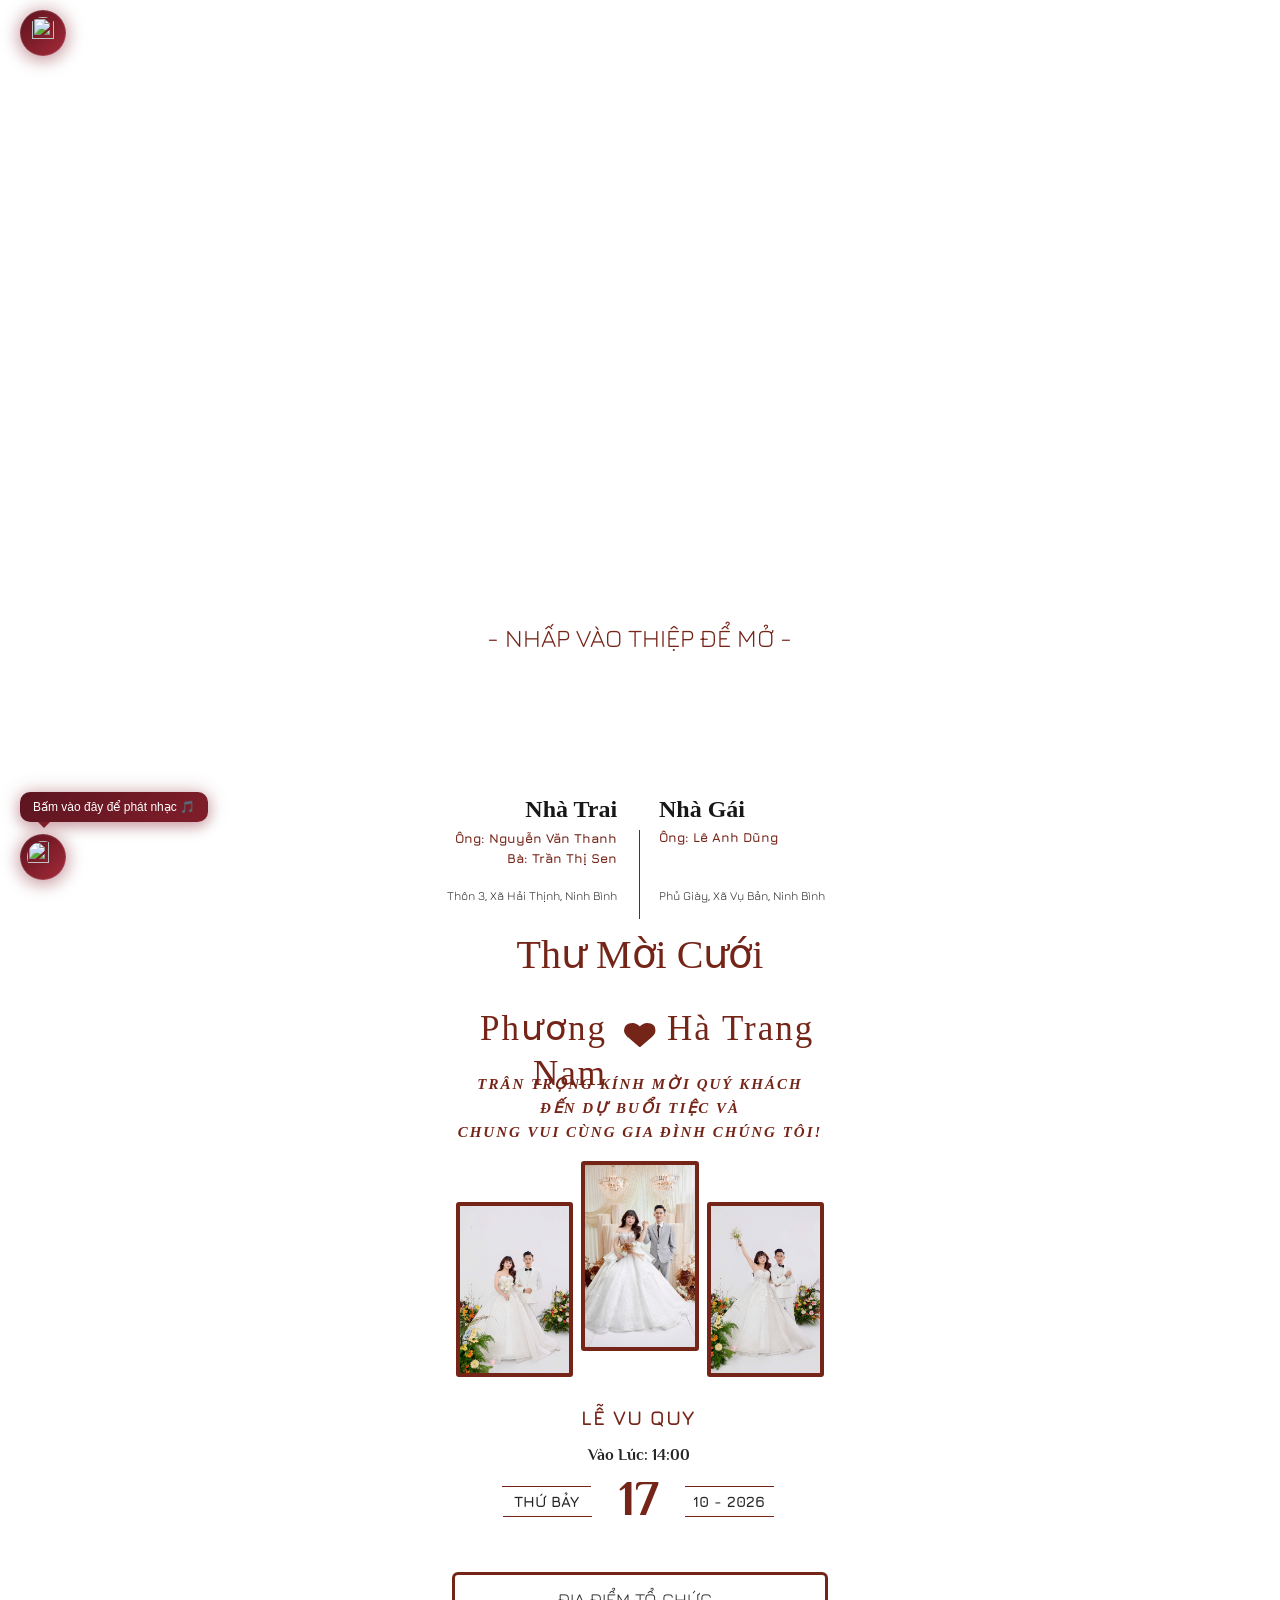
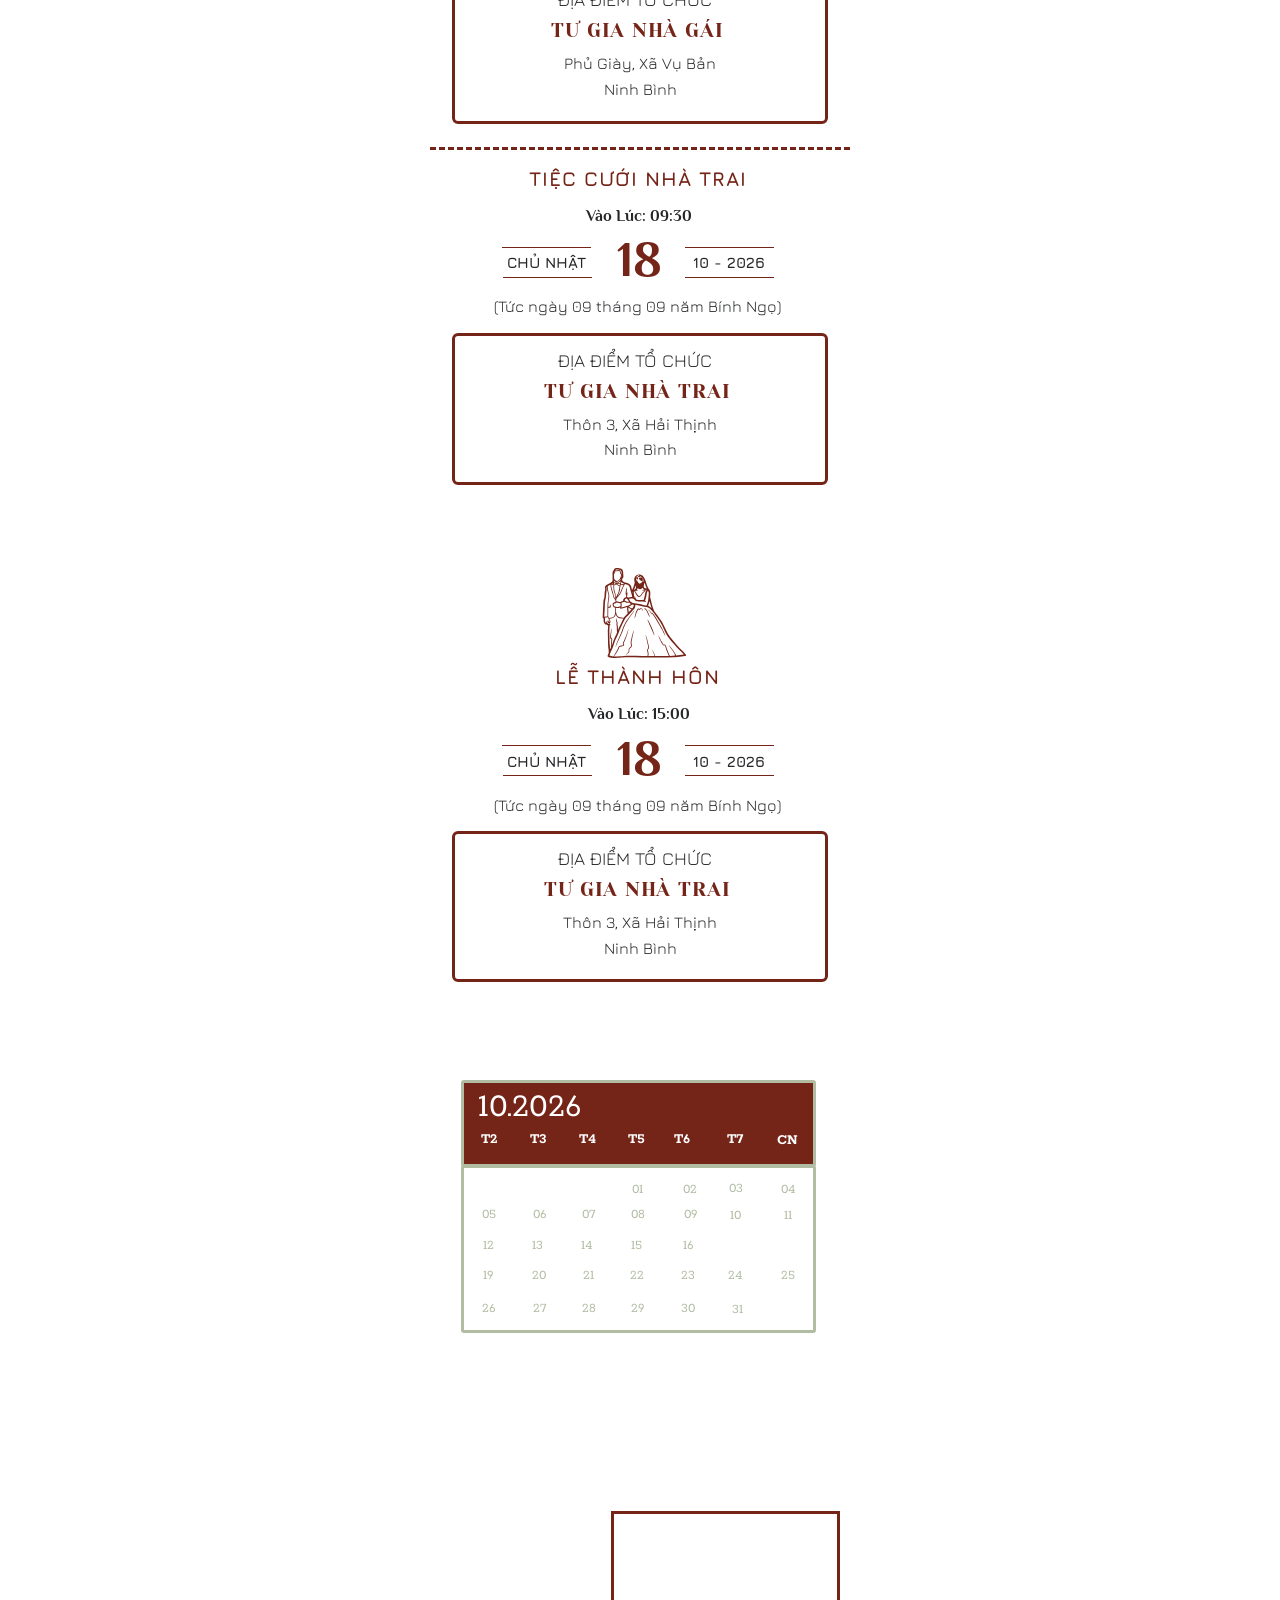
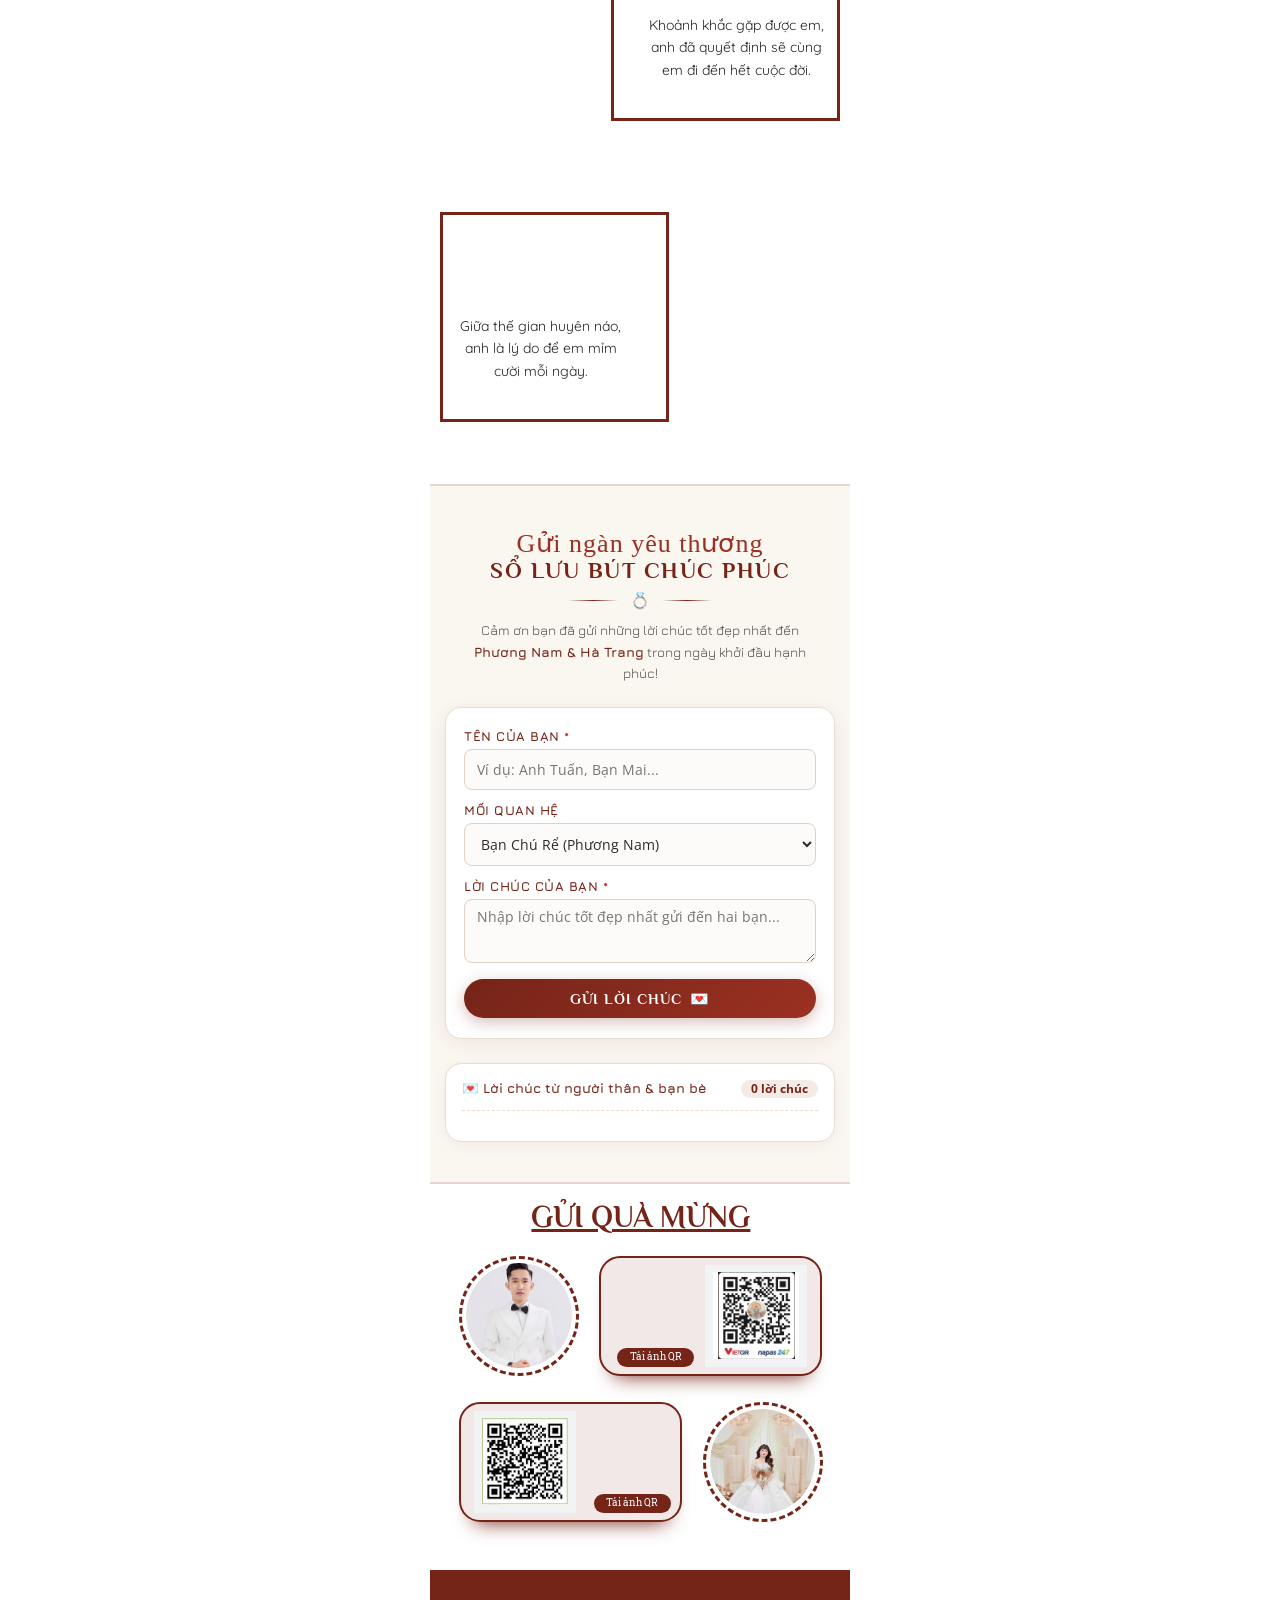
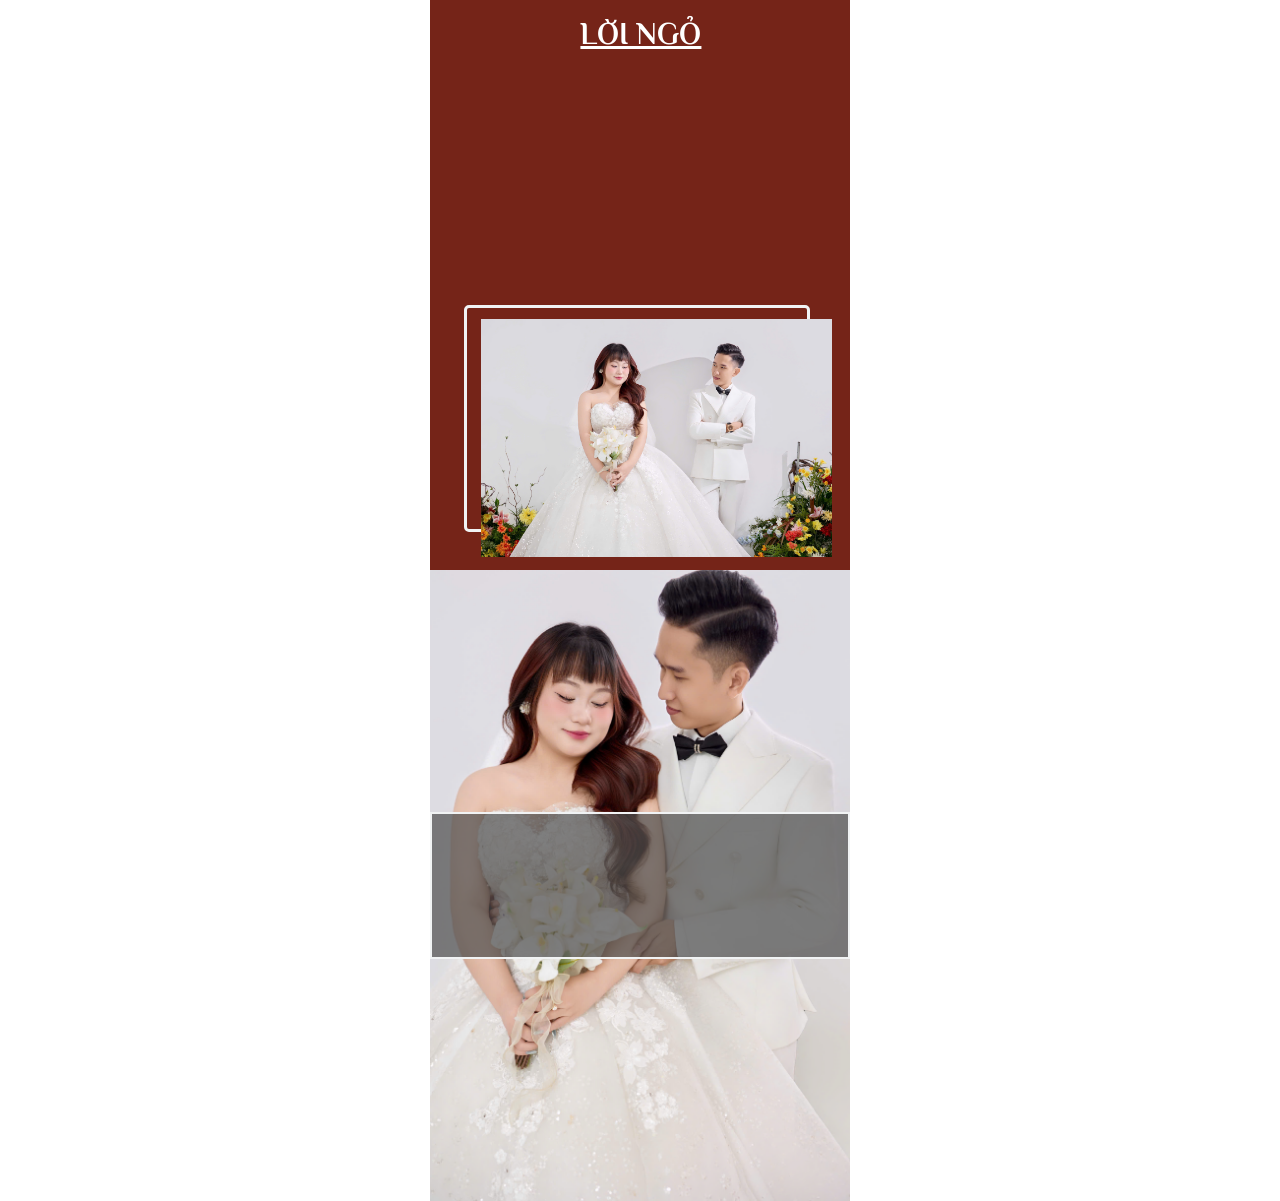
==== index.html @ 099dc81e "Cập nhật hoàn thiện thiệp cưới: Nguyễn Phương Nam & Lê Hà Trang" ====
<!DOCTYPE html><html lang="vi"><head><meta charset="UTF-8"><title>Thiệp Mời Cưới - Nguyễn Phương Nam & Lê Hà Trang | 18.10.2026</title><meta http-equiv="Cache-Control" content="no-cache"><meta http-equiv="X-UA-Compatible" content="IE=edge"><meta http-equiv="Expires" content="-1"><meta name="keywords" content="Thiệp cưới online, website đám cưới, thiệp cưới điện tử, thiệp cưới, đám cưới, happweddingday"><meta name="description" content="TRÂN TRỌNG KÍNH MỜI❤️"><meta name='viewport' content='width=device-width, initial-scale=1' /><script type='text/javascript'>window.ladi_viewport=function(b){var a=document;b=b?b:'innerWidth';var c=window[b];var d=true;if(typeof window.ladi_is_desktop=="undefined"||window.ladi_is_desktop==undefined){window.ladi_is_desktop=!d;}var e=960;var f=420;var g='';if(!d){g="width="+e+",user-scalable=no,initial-scale=1.0";}else{var h=1;var i=f;if(i!=c){h=c / i;}g="width="+i+",user-scalable=no,initial-scale="+h+",minimum-scale="+h+",maximum-scale="+h;}var j=a.getElementById("viewport");if(!j){j=a.createElement("meta");j.id="viewport";j.name="viewport";a.head.appendChild(j);}j.setAttribute("content",g);};window.ladi_viewport();window.ladi_fbq_data = [];window.ladi_fbq = function () {window.ladi_fbq_data.push(arguments);};window.ladi_ttq_data = [];window.ladi_ttq = function () {window.ladi_ttq_data.push(arguments);};</script><link rel="canonical" href="https://hwd.happyweddingday.vn/redlove-basic" /><meta property="og:url" content="https://hwd.happyweddingday.vn/redlove-basic" /><meta property="og:title" content="Thiệp Mời Cưới - Nguyễn Phương Nam & Lê Hà Trang" /><meta property="og:type" content="website" /><meta property="og:image" content="https://static.ladipage.net/6833feb01c8070001239a3de/org-website-mau-20260111170705-frn9y.png"><meta property="og:description" content="TRÂN TRỌNG KÍNH MỜI❤️" /><meta name="format-detection" content="telephone=no" /><link rel="icon" type="image/x-icon" href="https://static.ladipage.net/6833feb01c8070001239a3de/finalogo-20241104054341-wpwqp-removebg-preview-20241116060353-xv1qa-20250616131140-6t3fy.png"/><link rel="shortcut icon" href="https://static.ladipage.net/6833feb01c8070001239a3de/finalogo-20241104054341-wpwqp-removebg-preview-20241116060353-xv1qa-20250616131140-6t3fy.png"/><link rel="apple-touch-icon" href="https://static.ladipage.net/6833feb01c8070001239a3de/finalogo-20241104054341-wpwqp-removebg-preview-20241116060353-xv1qa-20250616131140-6t3fy.png"/><link rel="apple-touch-icon-precomposed" href="https://static.ladipage.net/6833feb01c8070001239a3de/finalogo-20241104054341-wpwqp-removebg-preview-20241116060353-xv1qa-20250616131140-6t3fy.png"/><meta name="msapplication-TileImage" content="https://static.ladipage.net/6833feb01c8070001239a3de/finalogo-20241104054341-wpwqp-removebg-preview-20241116060353-xv1qa-20250616131140-6t3fy.png"/><meta name="revisit-after" content="days"/><link rel="dns-prefetch"><link rel="preconnect" href="https://fonts.googleapis.com/" crossorigin><link rel="preconnect" href="https://fonts.gstatic.com/" crossorigin><link rel="preconnect" href="https://w.ladicdn.com/" crossorigin><link rel="preconnect" href="https://s.ladicdn.com/" crossorigin><link rel="preconnect" href="https://api1.ldpform.com/" crossorigin><link rel="preconnect" href="https://a.ladipage.com/" crossorigin><link rel="preconnect" href="https://api.sales.ldpform.net/" crossorigin><link rel="preload" href="https://fonts.googleapis.com/css2?family=Open+Sans:wght@400;700&family=Hepta+Slab:wght@400;700&family=Jura:wght@400;700&family=Oswald:wght@400;700&family=Quicksand:wght@400;700&family=Philosopher:wght@400;700&family=Yeseva+One&family=Taviraj:wght@400;700&family=Roboto+Slab:wght@400;700&family=Rokkitt:wght@400;700&display=swap" as="style" onload="this.onload = null; this.rel = 'stylesheet';"><link rel="preload" href="https://w.ladicdn.com/v5/source/ladipagev3.min.js?v=1790843380024" as="script"><style id="style_ladi" type="text/css">a,abbr,acronym,address,applet,article,aside,audio,b,big,blockquote,body,button,canvas,caption,center,cite,code,dd,del,details,dfn,div,dl,dt,em,embed,fieldset,figcaption,figure,footer,form,h1,h2,h3,h4,h5,h6,header,hgroup,html,i,iframe,img,input,ins,kbd,label,legend,li,mark,menu,nav,object,ol,output,p,pre,q,ruby,s,samp,section,select,small,span,strike,strong,sub,summary,sup,table,tbody,td,textarea,tfoot,th,thead,time,tr,tt,u,ul,var,video{margin:0;padding:0;border:0;outline:0;font-size:100%;font:inherit;vertical-align:baseline;box-sizing:border-box;-webkit-font-smoothing:antialiased;-moz-osx-font-smoothing:grayscale}article,aside,details,figcaption,figure,footer,header,hgroup,menu,nav,section{display:block}body{line-height:1}a{text-decoration:none}ol,ul{list-style:none}blockquote,q{quotes:none}blockquote:after,blockquote:before,q:after,q:before{content:'';content:none}table{border-collapse:collapse;border-spacing:0}.ladi-loading{z-index:900000000000;position:fixed;width:100%;height:100%;top:0;left:0;background-color:rgba(0,0,0,.1)}.ladi-loading .loading{width:80px;height:80px;top:0;left:0;bottom:0;right:0;margin:auto;overflow:hidden;position:absolute}.ladi-loading .loading div{position:absolute;width:6px;height:6px;background:#fff;border-radius:50%;animation:ladi-loading 1.2s linear infinite}.ladi-loading .loading div:nth-child(1){animation-delay:0s;top:37px;left:66px}.ladi-loading .loading div:nth-child(2){animation-delay:-.1s;top:22px;left:62px}.ladi-loading .loading div:nth-child(3){animation-delay:-.2s;top:11px;left:52px}.ladi-loading .loading div:nth-child(4){animation-delay:-.3s;top:7px;left:37px}.ladi-loading .loading div:nth-child(5){animation-delay:-.4s;top:11px;left:22px}.ladi-loading .loading div:nth-child(6){animation-delay:-.5s;top:22px;left:11px}.ladi-loading .loading div:nth-child(7){animation-delay:-.6s;top:37px;left:7px}.ladi-loading .loading div:nth-child(8){animation-delay:-.7s;top:52px;left:11px}.ladi-loading .loading div:nth-child(9){animation-delay:-.8s;top:62px;left:22px}.ladi-loading .loading div:nth-child(10){animation-delay:-.9s;top:66px;left:37px}.ladi-loading .loading div:nth-child(11){animation-delay:-1s;top:62px;left:52px}.ladi-loading .loading div:nth-child(12){animation-delay:-1.1s;top:52px;left:62px}@keyframes ladi-loading{0%,100%,20%,80%{transform:scale(1)}50%{transform:scale(1.5)}}.ladipage-message{position:fixed;width:100%;height:100%;top:0;left:0;z-index:10000000000;background:rgba(0,0,0,.3)}.ladipage-message .ladipage-message-box{width:400px;max-width:calc(100% - 50px);height:160px;border:1px solid rgba(0,0,0,.3);background-color:#fff;position:fixed;top:calc(50% - 155px);left:0;right:0;margin:auto;border-radius:10px}.ladipage-message .ladipage-message-box span{display:block;background-color:rgba(6,21,40,.05);color:#000;padding:12px 15px;font-weight:600;font-size:16px;line-height:16px;border-top-left-radius:10px;border-top-right-radius:10px}.ladipage-message .ladipage-message-box .ladipage-message-text{display:-webkit-box;font-size:14px;padding:0 20px;margin-top:16px;line-height:20px;-webkit-line-clamp:3;-webkit-box-orient:vertical;overflow:hidden;text-overflow:ellipsis;word-break:break-word}.ladipage-message .ladipage-message-box .ladipage-message-close{display:block;position:absolute;right:15px;bottom:10px;margin:0 auto;padding:10px 0;border:none;width:80px;text-transform:uppercase;text-align:center;color:#000;background-color:#e6e6e6;border-radius:5px;text-decoration:none;font-size:14px;line-height:14px;font-weight:600;cursor:pointer;outline:0}.lightbox-screen{display:none;position:fixed;width:100%;height:100%;top:0;left:0;bottom:0;right:0;margin:auto;z-index:9000000080;background:#7f7f7f;user-select:none;-webkit-user-select:none;-moz-user-select:none;-ms-user-select:none}.lightbox-screen *{user-select:none;-webkit-user-select:none;-moz-user-select:none;-ms-user-select:none}.lightbox-screen img{-webkit-user-drag:none;-khtml-user-drag:none;-moz-user-drag:none;-o-user-drag:none;user-drag:none;pointer-events:auto}.lightbox-screen .lightbox-close{position:absolute;z-index:9000000090;cursor:pointer}.lightbox-screen .lightbox-hidden{display:none}.lightbox-screen .lightbox-close{width:16px;height:16px;margin:10px;background-repeat:no-repeat;background-position:center center;background-image:url("data:image/svg+xml;utf8, %3Csvg%20width%3D%2224%22%20height%3D%2224%22%20viewBox%3D%220%200%2024%2024%22%20xmlns%3D%22http%3A%2F%2Fwww.w3.org%2F2000%2Fsvg%22%20fill%3D%22%23fff%22%3E%3Cpath%20fill-rule%3D%22evenodd%22%20clip-rule%3D%22evenodd%22%20d%3D%22M23.4144%202.00015L2.00015%2023.4144L0.585938%2022.0002L22.0002%200.585938L23.4144%202.00015Z%22%3E%3C%2Fpath%3E%3Cpath%20fill-rule%3D%22evenodd%22%20clip-rule%3D%22evenodd%22%20d%3D%22M2.00015%200.585938L23.4144%2022.0002L22.0002%2023.4144L0.585938%202.00015L2.00015%200.585938Z%22%3E%3C%2Fpath%3E%3C%2Fsvg%3E")}.lightbox-screen img.lightbox-item{max-width:none}.lightbox-gallery-track{touch-action:none;display:flex;align-items:center;justify-content:center}.lightbox-gallery-track .lightbox-gallery-preview,.lightbox-gallery-track .lightbox-item{margin:0!important;transform-origin:center center;position:absolute;left:50%;top:50%}.lightbox-nav-btn{position:fixed;top:50%;transform:translateY(-50%);width:50px;height:50px;background-color:rgba(0,0,0,.5);color:#fff;border-radius:50%;display:flex;justify-content:center;align-items:center;cursor:pointer;z-index:9999;user-select:none;font-size:24px;font-weight:700}.lightbox-nav-btn:hover{background-color:rgba(0,0,0,.8)}.lightbox-prev{left:20px}.lightbox-next{right:20px}*{-webkit-tap-highlight-color:#fff0}body{font-size:12px;-ms-text-size-adjust:none;-moz-text-size-adjust:none;-o-text-size-adjust:none;-webkit-text-size-adjust:none;background-color:#fff}.overflow-hidden{overflow:hidden}.ladi-transition{transition:all 150ms linear 0s}.z-index-1{z-index:1}.opacity-0{opacity:0}.height-0{height:0!important}.pointer-events-none{pointer-events:none}.transition-parent-collapse-height{transition:height 150ms linear 0s}.transition-parent-collapse-top{transition:top 150ms linear 0s}.transition-readmore{transition:height 350ms linear 0s}.transition-collapse{transition:height 150ms linear 0s}body.grab{cursor:grab}.ladi-wraper{width:100%;min-height:100%;overflow:hidden;touch-action:manipulation}.ladi-container{position:relative;margin:0 auto;height:100%}.ladi-overlay{position:absolute;top:0;left:0;height:100%;width:100%;pointer-events:none}.ladi-element{position:absolute}@media (hover: hover) {.ladi-check-hover {opacity: 0;}}.ladi-section {margin: 0 auto;position: relative;}.ladi-section[data-tab-id]{display: none;}.ladi-section.selected[data-tab-id]{display: block;}.ladi-section .ladi-section-background {position: absolute;width: 100%;height: 100%;top: 0;left: 0;pointer-events: none;overflow: hidden;}.ladi-gallery {position: absolute;width: 100%;height: 100%;overflow: hidden;}.ladi-gallery .ladi-gallery-view {position: absolute;overflow: hidden;}.ladi-gallery .ladi-gallery-view > .ladi-gallery-view-item {background-size: cover;background-repeat: no-repeat;background-position: center center;width: 100%;height: 100%;position: relative;display: none;transition: transform 500ms ease-in-out;-webkit-backface-visibility: hidden;backface-visibility: hidden;-webkit-perspective: 1000px;perspective: 1000px;}.ladi-gallery .ladi-gallery-view > .ladi-gallery-view-item.play-video {cursor: pointer;}.ladi-gallery .ladi-gallery-view > .ladi-gallery-view-item.play-video:after {content: '';position: absolute;top: 0;left: 0;right: 0;bottom: 0;margin: auto;width: 60px;height: 60px;background: url(https://w.ladicdn.com/source/ladipage-play.svg?v=1.0) no-repeat center center;background-size: contain;pointer-events: none;cursor: pointer;}.ladi-gallery .ladi-gallery-view > .ladi-gallery-view-item.next, .ladi-gallery .ladi-gallery-view > .ladi-gallery-view-item.selected.right {left: 0;transform: translate3d(100%, 0, 0);}.ladi-gallery .ladi-gallery-view > .ladi-gallery-view-item.prev, .ladi-gallery .ladi-gallery-view > .ladi-gallery-view-item.selected.left {left: 0;transform: translate3d(-100%, 0, 0);}.ladi-gallery .ladi-gallery-view > .ladi-gallery-view-item.next.left, .ladi-gallery .ladi-gallery-view > .ladi-gallery-view-item.prev.right, .ladi-gallery .ladi-gallery-view > .ladi-gallery-view-item.selected {left: 0;transform: translate3d(0, 0, 0);}.ladi-gallery .ladi-gallery-view > .selected, .ladi-gallery .ladi-gallery-view > .next, .ladi-gallery .ladi-gallery-view > .prev {display: block;}.ladi-gallery .ladi-gallery-view > .selected {left: 0;}.ladi-gallery .ladi-gallery-view > .next, .ladi-gallery .ladi-gallery-view > .prev {position: absolute;top: 0;width: 100%;}.ladi-gallery .ladi-gallery-view > .next {left: 100%;}.ladi-gallery .ladi-gallery-view > .prev {left: -100%;}.ladi-gallery .ladi-gallery-view > .next.left, .ladi-gallery .ladi-gallery-view > .prev.right {left: 0;}.ladi-gallery .ladi-gallery-view > .selected.left {left: -100%;}.ladi-gallery .ladi-gallery-view > .selected.right {left: 100%;}.ladi-gallery .ladi-gallery-control {position: absolute;overflow: hidden;}.ladi-gallery .ladi-gallery-view .ladi-gallery-view-arrow {position: absolute;top: calc(50% - (33px) / 2);cursor: pointer;z-index: 90000040;}.ladi-gallery .ladi-gallery-view .ladi-gallery-view-arrow-left {left: 5px;transform: rotateY(180deg);-webkit-transform: rotateY(180deg);}.ladi-gallery .ladi-gallery-view .ladi-gallery-view-arrow-right {right: 5px;}.ladi-gallery .ladi-gallery-control .ladi-gallery-control-arrow {position: absolute;cursor: pointer;z-index: 90000040;}.ladi-gallery .ladi-gallery-control .ladi-gallery-control-box {position: relative;}.ladi-gallery .ladi-gallery-control .ladi-gallery-control-box .ladi-gallery-control-item {background-size: cover;background-repeat: no-repeat;background-position: center center;float: left;position: relative;cursor: pointer;filter: invert(15%);}.ladi-gallery .ladi-gallery-control .ladi-gallery-control-box .ladi-gallery-control-item.play-video:after {content: '';position: absolute;top: 0;left: 0;right: 0;bottom: 0;margin: auto;width: 30px;height: 30px;background: url(https://w.ladicdn.com/source/ladipage-play.svg?v=1.0) no-repeat center center;background-size: contain;pointer-events: none;cursor: pointer;}.ladi-gallery .ladi-gallery-control .ladi-gallery-control-box .ladi-gallery-control-item:hover {filter: none;}.ladi-gallery .ladi-gallery-control .ladi-gallery-control-box .ladi-gallery-control-item.selected {filter: none;}.ladi-gallery .ladi-gallery-control .ladi-gallery-control-box .ladi-gallery-control-item:last-child {margin-right: 0 !important;margin-bottom: 0 !important;;}.ladi-gallery .ladi-gallery-view .ladi-gallery-view-arrow, .ladi-gallery .ladi-gallery-control .ladi-gallery-control-arrow {width: 33px;height: 33px;background-repeat: no-repeat;background-position: center center;background-image: url("data:image/svg+xml;utf8, %3Csvg%20width%3D%2224%22%20height%3D%2224%22%20viewBox%3D%220%200%2024%2024%22%20xmlns%3D%22http%3A%2F%2Fwww.w3.org%2F2000%2Fsvg%22%20fill%3D%22%23000%22%3E%3Cpath%20fill-rule%3D%22evenodd%22%20clip-rule%3D%22evenodd%22%20d%3D%22M7.00015%200.585938L18.4144%2012.0002L7.00015%2023.4144L5.58594%2022.0002L15.5859%2012.0002L5.58594%202.00015L7.00015%200.585938Z%22%3E%3C%2Fpath%3E%3C%2Fsvg%3E");}.ladi-gallery.ladi-gallery-bottom .ladi-gallery-view {top: 0;width: 100%;}.ladi-gallery.ladi-gallery-bottom .ladi-gallery-control {width: 100%;bottom: 0;}.ladi-gallery.ladi-gallery-bottom .ladi-gallery-control .ladi-gallery-control-arrow {top: calc(50% - (33px) / 2);}.ladi-gallery.ladi-gallery-bottom .ladi-gallery-control .ladi-gallery-control-arrow-left {left: 0px;transform: rotateY(180deg) scale(0.6);-webkit-transform: rotateY(180deg) scale(0.6);}.ladi-gallery.ladi-gallery-bottom .ladi-gallery-control .ladi-gallery-control-arrow-right {right: 0px;transform: scale(0.6);-webkit-transform: scale(0.6);}.ladi-gallery.ladi-gallery-bottom .ladi-gallery-control .ladi-gallery-control-box {display: -webkit-inline-flex;display: inline-flex;left: 0;transition: left 150ms ease-in-out;}.ladi-box {position: absolute;width: 100%;height: 100%;overflow: hidden;}#SECTION_POPUP .ladi-container {z-index: 90000070;}#SECTION_POPUP .ladi-container > .ladi-element {z-index: 90000070;position: fixed;display: none;}#SECTION_POPUP .ladi-container > .ladi-element[data-fixed-close="true"] {position: relative !important;}#SECTION_POPUP .ladi-container > .ladi-element.hide-visibility {display: block !important;visibility: hidden !important;}#SECTION_POPUP .popup-close {position: absolute;right: 0px;top: 0px;z-index: 9000000080;cursor: pointer;width: 16px;height: 16px;margin: 10px;background-repeat: no-repeat;background-position: center center;background-image: url("data:image/svg+xml;utf8, %3Csvg%20width%3D%2224%22%20height%3D%2224%22%20viewBox%3D%220%200%2024%2024%22%20xmlns%3D%22http%3A%2F%2Fwww.w3.org%2F2000%2Fsvg%22%20fill%3D%22%23000%22%3E%3Cpath%20fill-rule%3D%22evenodd%22%20clip-rule%3D%22evenodd%22%20d%3D%22M23.4144%202.00015L2.00015%2023.4144L0.585938%2022.0002L22.0002%200.585938L23.4144%202.00015Z%22%3E%3C%2Fpath%3E%3Cpath%20fill-rule%3D%22evenodd%22%20clip-rule%3D%22evenodd%22%20d%3D%22M2.00015%200.585938L23.4144%2022.0002L22.0002%2023.4144L0.585938%202.00015L2.00015%200.585938Z%22%3E%3C%2Fpath%3E%3C%2Fsvg%3E");}.ladi-popup {position: absolute;width: 100%;height: 100%;}.ladi-popup .ladi-popup-background {height: 100%;width: 100%;pointer-events: none;}.ladi-button{position:absolute;width:100%;height:100%;overflow:hidden}.ladi-button:active{transform:translateY(2px);transition:transform .2s linear}.ladi-button .ladi-button-background{height:100%;width:100%;pointer-events:none;transition:inherit}.ladi-button>.ladi-button-headline,.ladi-button>.ladi-button-shape{width:100%!important;height:100%!important;top:0!important;left:0!important;display:table;user-select:none;-webkit-user-select:none;-moz-user-select:none;-ms-user-select:none}.ladi-button>.ladi-button-shape .ladi-shape{margin:auto;top:0;bottom:0}.ladi-button>.ladi-button-headline .ladi-headline{display:table-cell;vertical-align:middle}.ladi-checkout-product-cart-icon .ladi-cart-number{position:absolute;top:-2px;right:-7px;background:#f36e36;text-align:center;min-width:18px;min-height:18px;font-size:12px;font-weight:700;color:#fff;border-radius:100%;z-index:90000000;padding:3px 4px}.ladi-checkout-product-add-to-cart .ladi-button .loading-dots{width:100%;height:100%;top:0;left:0;position:absolute;display:flex;align-items:center;justify-content:center}.ladi-checkout-product-add-to-cart .ladi-button .loading-dots p{display:inline-block;font-size:32px;line-height:1;animation:.6s infinite loading}.ladi-checkout-product-add-to-cart .ladi-button .loading-dots p:first-child{animation-delay:0s}.ladi-checkout-product-add-to-cart .ladi-button .loading-dots p:nth-child(2){animation-delay:.2s}.ladi-checkout-product-add-to-cart .ladi-button .loading-dots p:nth-child(3){animation-delay:.4s}@keyframes loading{0%,100%{opacity:0}50%{opacity:1}}.ladi-group {position: absolute;width: 100%;height: 100%;}.ladi-shape {position: absolute;width: 100%;height: 100%;pointer-events: none;}.ladi-shape .ladi-cart-number {position: absolute;top: -2px;right: -7px;background: #f36e36;text-align: center;width: 18px;height: 18px;line-height: 18px;font-size: 12px;font-weight: bold;color: #fff;border-radius: 100%;}.ladi-image {position: absolute;width: 100%;height: 100%;overflow: hidden;}.ladi-image .ladi-image-background {background-repeat: no-repeat;background-position: left top;background-size: cover;background-attachment: scroll;background-origin: content-box;position: absolute;margin: 0 auto;width: 100%;height: 100%;pointer-events: none;} .ladi-headline {width: 100%;display: inline-block;word-break: break-word;background-size: cover;background-position: center center;}.ladi-headline a {text-decoration: underline;} .ladi-paragraph {width: 100%;display: inline-block;word-break: break-word;}.ladi-paragraph a {text-decoration: underline;}.ladi-line {position: relative;}.ladi-line .ladi-line-container {border-bottom: 0 !important;border-right: 0 !important;width: 100%;height: 100%;}a[data-action] {user-select: none;-webkit-user-select: none;-moz-user-select: none;-ms-user-select: none;cursor: pointer;}a:visited {color: inherit;}a:link {color: inherit;}[data-opacity="0"] {opacity: 0;}[data-hidden="true"] {display: none;}[data-action="true"] {cursor: pointer;}.ladi-hidden {display: none;}.ladi-animation {-webkit-animation-fill-mode: both;animation-fill-mode: both;}.ladi-animation-hidden {visibility: visible !important;opacity: 1 !important;}.element-click-selected {cursor: pointer;}.is-2nd-click {cursor: pointer;}.ladi-button-shape.is-2nd-click, .ladi-accordion-shape.is-2nd-click {z-index: 3;}.backdrop-popup {display: none;position: fixed;top: 0;left: 0;right: 0;bottom: 0;z-index: 90000060;}.backdrop-dropbox {display: none;position: fixed;top: 0;left: 0;right: 0;bottom: 0;z-index: 90000040;}.ladi-lazyload {background-image: none !important;}.ladi-list-paragraph ul li.ladi-lazyload:before {background-image: none !important;}.ladi-element.ladi-auto-scroll {overflow-x: auto;overflow-y: hidden;width: 100% !important;left: 0 !important;-webkit-overflow-scrolling: touch;}[data-hint]:not([data-timeout-id-copied]):before, [data-hint]:not([data-timeout-id-copied]):after {display: none !important;}.ladi-section.ladi-auto-scroll {overflow-x: auto;overflow-y: hidden;-webkit-overflow-scrolling: touch;}.ladi-gallery .ladi-gallery-view > .ladi-gallery-view-item {transition: transform 300ms ease-in-out;}#IMAGE87 > .ladi-image,#IMAGE91 > .ladi-image{border-radius: 50% !important; overflow: hidden !important;}</style><style type="text/css" id="style_animation">@media (min-width: 768px) {#IMAGE1, #IMAGE3, #IMAGE4, #HEADLINE3, #HEADLINE4, #IMAGE17, #IMAGE18, #GROUP18, #GROUP19, #PARAGRAPH34, #GROUP25, #PARAGRAPH197, #PARAGRAPH198, #PARAGRAPH200, #PARAGRAPH201, #PARAGRAPH202, #PARAGRAPH203, #PARAGRAPH204, #PARAGRAPH205, #PARAGRAPH206, #GROUP210, #PARAGRAPH231, #PARAGRAPH241, #GROUP225, #PARAGRAPH253, #SHAPE44, #SHAPE45 {opacity: 0 !important; pointer-events: none !important;}}@media (max-width: 767px) {#IMAGE1, #IMAGE3, #IMAGE4, #HEADLINE3, #HEADLINE4, #PARAGRAPH1, #GROUP18, #GROUP19, #HEADLINE56, #PARAGRAPH34, #GROUP25, #IMAGE29, #IMAGE31, #GROUP124, #GROUP141, #PARAGRAPH176, #GROUP146, #GROUP148, #IMAGE68, #HEADLINE283, #IMAGE71, #PARAGRAPH198, #GROUP178, #GROUP179, #IMAGE80, #GROUP180, #IMAGE81, #PARAGRAPH205, #GROUP185, #GROUP187, #PARAGRAPH206, #IMAGE85, #IMAGE86, #GROUP200, #PARAGRAPH220, #GROUP205, #GROUP209, #GROUP220, #HEADLINE342, #PARAGRAPH231, #GROUP232, #IMAGE106, #PARAGRAPH241, #IMAGE109, #GROUP256, #PARAGRAPH246, #GROUP260, #HEADLINE392, #HEADLINE393, #HEADLINE394, #HEADLINE395, #GROUP224, #GROUP223, #IMAGE114, #IMAGE115, #IMAGE116, #PARAGRAPH253, #SHAPE44, #SHAPE45 {opacity: 0 !important; pointer-events: none !important;}}</style><style id="style_page" type="text/css">body {direction: ltr;}.ladi-wraper {margin: 0 auto; width: 420px;}@font-face {font-family: "RnotUGhvdGncmFwaCdGY";src: url("https://w.ladicdn.com/6833feb01c8070001239a3de/fz-photograph-20250616172643-mc9mx.ttf") format("truetype");}@font-face {font-family: "VVZOIEhvYSBUYXkgMSdGY";src: url("https://w.ladicdn.com/6833feb01c8070001239a3de/uvn-hoa-tay-1-20250617170958-pbe1o.ttf") format("truetype");}@font-face {font-family: "QmxhYsgTWFuZgTWVkaXVtLnRZg";src: url("https://w.ladicdn.com/6833feb01c8070001239a3de/black-mango-medium-20251130040720-vpxfg.ttf") format("truetype");}@font-face {font-family: "RJlYXRWaWJlcySZWdbGFyLnRZg";src: url("https://w.ladicdn.com/6833feb01c8070001239a3de/greatvibes-regular-20250720141621-xnglb.ttf") format("truetype");}@font-face {font-family: "VVRNIEEmUyBIZWFydGJlYXQudHRm";src: url("https://w.ladicdn.com/6833feb01c8070001239a3de/utm-as-heartbeat-20250617170908--ct5a.ttf") format("truetype");}@font-face {font-family: "VVZOQnVjVGhLnRZg";src: url("https://w.ladicdn.com/6833feb01c8070001239a3de/uvnbucthu-20260111083652-vjvts.ttf") format("truetype");}body {font-family: "Open Sans", sans-serif}</style><style id="style_element" type="text/css">#SECTION2{height: 658.7px;}#IMAGE1{width: 348.975px; height: 415.7px;top: 120px; left: 35.5125px;}#IMAGE1,#IMAGE2,#HEADLINE283{display: none !important;}#IMAGE1 > .ladi-image > .ladi-image-background{width: 100%; height: 100%; top: 0px; left: 0px; background-size: cover; background-position: center 20%; background-image: url("images/anhmothiep.jpg?v=wedding2026");}#IMAGE1 > .ladi-image{border-width: 4px; border-radius: 10px; border-style: solid; border-color: rgb(117, 36, 24);}#IMAGE1.ladi-animation > .ladi-image,#PARAGRAPH231.ladi-animation > .ladi-paragraph{animation-name: fadeInUp; animation-delay: 0s; animation-duration: 2s; animation-iteration-count: 1;}#IMAGE1:hover > .ladi-image,#IMAGE2:hover > .ladi-image,#IMAGE3:hover > .ladi-image,#IMAGE4:hover > .ladi-image,#HEADLINE3 > .ladi-headline:hover,#HEADLINE4 > .ladi-headline:hover,#PARAGRAPH1 > .ladi-paragraph:hover,#PARAGRAPH157 > .ladi-paragraph:hover,#PARAGRAPH172 > .ladi-paragraph:hover,#PARAGRAPH173 > .ladi-paragraph:hover,#PARAGRAPH174 > .ladi-paragraph:hover,#PARAGRAPH175 > .ladi-paragraph:hover,#PARAGRAPH176 > .ladi-paragraph:hover,#PARAGRAPH177 > .ladi-paragraph:hover,#BOX56 > .ladi-box:hover,#PARAGRAPH178 > .ladi-paragraph:hover,#PARAGRAPH179 > .ladi-paragraph:hover,#PARAGRAPH180 > .ladi-paragraph:hover,#SHAPE31:hover > .ladi-shape,#PARAGRAPH216 > .ladi-paragraph:hover,#PARAGRAPH217 > .ladi-paragraph:hover,#PARAGRAPH218 > .ladi-paragraph:hover,#PARAGRAPH219 > .ladi-paragraph:hover,#PARAGRAPH220 > .ladi-paragraph:hover,#PARAGRAPH221 > .ladi-paragraph:hover,#BOX71 > .ladi-box:hover,#PARAGRAPH222 > .ladi-paragraph:hover,#PARAGRAPH223 > .ladi-paragraph:hover,#PARAGRAPH224 > .ladi-paragraph:hover,#PARAGRAPH242 > .ladi-paragraph:hover,#PARAGRAPH243 > .ladi-paragraph:hover,#PARAGRAPH244 > .ladi-paragraph:hover,#PARAGRAPH245 > .ladi-paragraph:hover,#PARAGRAPH246 > .ladi-paragraph:hover,#PARAGRAPH247 > .ladi-paragraph:hover,#BOX98 > .ladi-box:hover,#PARAGRAPH248 > .ladi-paragraph:hover,#PARAGRAPH249 > .ladi-paragraph:hover,#PARAGRAPH250 > .ladi-paragraph:hover,#HEADLINE392 > .ladi-headline:hover,#HEADLINE393 > .ladi-headline:hover,#HEADLINE394 > .ladi-headline:hover,#HEADLINE395 > .ladi-headline:hover,#IMAGE114:hover > .ladi-image,#IMAGE115:hover > .ladi-image,#IMAGE116:hover > .ladi-image,#PARAGRAPH153 > .ladi-paragraph:hover,#PARAGRAPH154 > .ladi-paragraph:hover,#PARAGRAPH156 > .ladi-paragraph:hover,#PARAGRAPH181 > .ladi-paragraph:hover,#PARAGRAPH182 > .ladi-paragraph:hover,#PARAGRAPH184 > .ladi-paragraph:hover,#BOX108 > .ladi-box:hover,#HEADLINE569 > .ladi-headline:hover,#HEADLINE570 > .ladi-headline:hover,#HEADLINE571 > .ladi-headline:hover,#HEADLINE572 > .ladi-headline:hover,#HEADLINE573 > .ladi-headline:hover,#HEADLINE574 > .ladi-headline:hover,#HEADLINE575 > .ladi-headline:hover,#HEADLINE576 > .ladi-headline:hover,#BOX109 > .ladi-box:hover,#HEADLINE577 > .ladi-headline:hover,#HEADLINE578 > .ladi-headline:hover,#HEADLINE579 > .ladi-headline:hover,#HEADLINE580 > .ladi-headline:hover,#HEADLINE581 > .ladi-headline:hover,#HEADLINE582 > .ladi-headline:hover,#HEADLINE583 > .ladi-headline:hover,#HEADLINE584 > .ladi-headline:hover,#HEADLINE585 > .ladi-headline:hover,#HEADLINE586 > .ladi-headline:hover,#HEADLINE587 > .ladi-headline:hover,#HEADLINE588 > .ladi-headline:hover,#HEADLINE589 > .ladi-headline:hover,#HEADLINE590 > .ladi-headline:hover,#HEADLINE591 > .ladi-headline:hover,#HEADLINE592 > .ladi-headline:hover,#HEADLINE593 > .ladi-headline:hover,#HEADLINE594 > .ladi-headline:hover,#HEADLINE595 > .ladi-headline:hover,#HEADLINE596 > .ladi-headline:hover,#HEADLINE597 > .ladi-headline:hover,#HEADLINE598 > .ladi-headline:hover,#HEADLINE599 > .ladi-headline:hover,#HEADLINE600 > .ladi-headline:hover,#HEADLINE601 > .ladi-headline:hover,#HEADLINE602 > .ladi-headline:hover,#HEADLINE603 > .ladi-headline:hover,#HEADLINE604 > .ladi-headline:hover,#PARAGRAPH253 > .ladi-paragraph:hover,#HEADLINE605 > .ladi-headline:hover,#HEADLINE606 > .ladi-headline:hover,#HEADLINE607 > .ladi-headline:hover,#SHAPE44:hover > .ladi-shape,#HEADLINE608 > .ladi-headline:hover,#SHAPE45:hover > .ladi-shape,#HEADLINE609 > .ladi-headline:hover,#HEADLINE610 > .ladi-headline:hover,#PARAGRAPH198 > .ladi-paragraph:hover,#PARAGRAPH203 > .ladi-paragraph:hover,#PARAGRAPH204 > .ladi-paragraph:hover,#PARAGRAPH205 > .ladi-paragraph:hover,#BOX67 > .ladi-box:hover,#IMAGE17:hover > .ladi-image,#HEADLINE51 > .ladi-headline:hover,#HEADLINE52 > .ladi-headline:hover,#PARAGRAPH26 > .ladi-paragraph:hover,#BOX68 > .ladi-box:hover,#IMAGE18:hover > .ladi-image,#HEADLINE53 > .ladi-headline:hover,#HEADLINE54 > .ladi-headline:hover,#PARAGRAPH27 > .ladi-paragraph:hover,#PARAGRAPH201 > .ladi-paragraph:hover,#PARAGRAPH202 > .ladi-paragraph:hover,#PARAGRAPH197 > .ladi-paragraph:hover,#PARAGRAPH200 > .ladi-paragraph:hover,#IMAGE31:hover > .ladi-image,#IMAGE29:hover > .ladi-image,#IMAGE71:hover > .ladi-image,#PARAGRAPH206 > .ladi-paragraph:hover,#HEADLINE55 > .ladi-headline:hover,#IMAGE106:hover > .ladi-image,#BOX79 > .ladi-box:hover,#HEADLINE339 > .ladi-headline:hover,#HEADLINE340 > .ladi-headline:hover,#BOX81 > .ladi-box:hover,#BUTTON_TEXT23 > .ladi-headline:hover,#BOX73 > .ladi-box:hover,#HEADLINE335 > .ladi-headline:hover,#HEADLINE336 > .ladi-headline:hover,#BOX75 > .ladi-box:hover,#BUTTON_TEXT22 > .ladi-headline:hover,#BOX99 > .ladi-box:hover,#BOX11 > .ladi-box:hover,#SHAPE7:hover > .ladi-shape,#BOX87 > .ladi-box:hover{opacity: 1;}#IMAGE2,#IMAGE3{width: 420px; height: 308.7px;}#IMAGE2{top: 341px; left: 0px;}#IMAGE2 > .ladi-image > .ladi-image-background{width: 417.31px; height: 584.234px;top: -140.8px; left: -1px;background-image: url("https://w.ladicdn.com/6833feb01c8070001239a3de/png-3-20251130044441-ewasq.webp");}#IMAGE3{top: 320px; left: 0px;}#IMAGE3 > .ladi-image > .ladi-image-background{width: 425.31px; height: 595.434px;top: -128.8px; left: 0.28571px;background-image: url("https://w.ladicdn.com/6833feb01c8070001239a3de/png-4-20251130044441-lo3dd.webp");}#IMAGE3.ladi-animation > .ladi-image{animation-name: pulse; animation-delay: 1s; animation-duration: 3.5s; animation-iteration-count: infinite;}#GROUP35{width: 286px; height: 320px;top: 0px; left: 73.5px;}#IMAGE4{width: 193.5px; height: 193.5px;top: 126.5px; left: 39.75px;}#IMAGE4 > .ladi-image > .ladi-image-background{width: 192.17px; height: 192.17px;top: 2.65979px; left: 1.3299px;background-image: url("https://w.ladicdn.com/s500x500/6833feb01c8070001239a3de/download-3-20260111172540-whhkl.png");}#IMAGE4.ladi-animation > .ladi-image{animation-name: fadeInUp; animation-delay: 0s; animation-duration: 1s; animation-iteration-count: 1;}#HEADLINE3{width: 200px;top: 0px; left: 36px;}#HEADLINE3 > .ladi-headline{font-family: RnotQmliYWxnbNraSdGY; font-size: 30px; line-height: 1.3; color: rgb(1, 1, 1); letter-spacing: 2px; text-align: center;}#HEADLINE3.ladi-animation > .ladi-headline{animation-name: fadeInDown; animation-delay: 0s; animation-duration: 1s; animation-iteration-count: 1;}#HEADLINE4{width: 286px;top: 46.5px; left: 0px;}#HEADLINE4 > .ladi-headline{font-family: RnotUGhvdGncmFwaCdGY; font-size: 38px; line-height: 1.6; color: rgb(37, 38, 40); letter-spacing: 4px; text-align: center;}#HEADLINE4.ladi-animation > .ladi-headline{animation-name: fadeInDown; animation-delay: 0.5s; animation-duration: 1s; animation-iteration-count: 1;}#PARAGRAPH1{width: 364px;top: 624.7px; left: 27.75px;}#PARAGRAPH1 > .ladi-paragraph{font-family: Jura, sans-serif; font-size: 25px; line-height: 1; color: rgb(117, 36, 24); text-align: center;}#PARAGRAPH1.ladi-animation > .ladi-paragraph{animation-name: fadeInDown; animation-delay: 0.7s; animation-duration: 1s; animation-iteration-count: 1;}#IMAGE68,#IMAGE109{width: 109.75px; height: 109.75px;}#IMAGE68{top: -4px; left: 310.25px;}#IMAGE68 > .ladi-image > .ladi-image-background,#IMAGE109 > .ladi-image > .ladi-image-background{width: 109.975px; height: 103.75px;top: 3px; left: 0.24px;}#IMAGE68 > .ladi-image > .ladi-image-background{background-image: url("https://w.ladicdn.com/s450x450/6833feb01c8070001239a3de/right-20260225163010-bdtji.png");}#IMAGE68 > .ladi-image{transform: perspective(1000px) rotate(270deg) rotateX(180deg);}#IMAGE68.ladi-animation > .ladi-image,#GROUP220.ladi-animation > .ladi-group{animation-name: fadeInRight; animation-delay: 0s; animation-duration: 1.5s; animation-iteration-count: 1;}#IMAGE109{top: -4px; left: 0px;}#IMAGE109 > .ladi-image > .ladi-image-background{background-image: url("https://w.ladicdn.com/s450x450/6833feb01c8070001239a3de/0a9a88070b5eae99a4da169e86a42509-20260111172304-p6s37-copy-20260225163010-4ohcl.png");}#IMAGE109 > .ladi-image{transform: perspective(1000px) rotate(180deg) rotateX(180deg) rotateY(180deg);}#IMAGE109.ladi-animation > .ladi-image,#GROUP209.ladi-animation > .ladi-group{animation-name: fadeInLeft; animation-delay: 0s; animation-duration: 1.5s; animation-iteration-count: 1;}#SECTION4{height: 98px;}#GROUP170{width: 419.5px; height: 94px;}#GROUP170,#IMAGE69 > .ladi-image > .ladi-image-background,#IMAGE70,#IMAGE70 > .ladi-image > .ladi-image-background,#LINE47,#LINE49,#PARAGRAPH177,#BOX56,#PARAGRAPH178,#LINE67,#LINE69,#PARAGRAPH221,#BOX71,#PARAGRAPH222,#LINE66,#LINE72,#LINE74,#PARAGRAPH247,#BOX98,#PARAGRAPH248,#HEADLINE392,#HEADLINE394,#IMAGE74 > .ladi-image > .ladi-image-background,#PARAGRAPH153,#GROUP148,#GROUP291,#BOX108,#IMAGE119 > .ladi-image > .ladi-image-background,#BOX66,#GROUP181,#IMAGE79,#IMAGE79 > .ladi-image > .ladi-image-background,#IMAGE80 > .ladi-image > .ladi-image-background,#PARAGRAPH204,#IMAGE81 > .ladi-image > .ladi-image-background,#IMAGE82,#IMAGE82 > .ladi-image > .ladi-image-background,#IMAGE17,#IMAGE83 > .ladi-image > .ladi-image-background,#IMAGE84 > .ladi-image > .ladi-image-background,#PARAGRAPH201,#PARAGRAPH197,#IMAGE85,#IMAGE85 > .ladi-image > .ladi-image-background,#IMAGE86 > .ladi-image > .ladi-image-background,#IMAGE96 > .ladi-image > .ladi-image-background,#BOX79,#GROUP224,#BOX80,#BOX81,#IMAGE92 > .ladi-image > .ladi-image-background,#GROUP209,#BOX73,#BOX74,#BOX75,#IMAGE88 > .ladi-image > .ladi-image-background,#IMAGE98 > .ladi-image > .ladi-image-background,#BOX99,#IMAGE113 > .ladi-image > .ladi-image-background,#BOX11,#IMAGE100 > .ladi-image > .ladi-image-background,#BOX87,#PARAGRAPH34,#CHURE,#GALLERY5,#CODAU,#GALLERY6{top: 0px; left: 0px;}#IMAGE69,#IMAGE69 > .ladi-image > .ladi-image-background,#IMAGE70,#IMAGE70 > .ladi-image > .ladi-image-background{width: 94px; height: 94px;}#IMAGE69{top: 0px; left: 325.5px;}#IMAGE69 > .ladi-image > .ladi-image-background,#IMAGE70 > .ladi-image > .ladi-image-background{background-image: url("https://w.ladicdn.com/6833feb01c8070001239a3de/png-5-20251130034712-coerm.webp");}#HEADLINE283{width: 255px;top: 0px; left: 82px;}#HEADLINE283 > .ladi-headline{font-family: QmxhYsgTWFuZgTWVkaXVtLnRZg; font-size: 30.55px; line-height: 1.6; color: rgb(0, 0, 0); letter-spacing: 0px; text-align: center;}#HEADLINE283.ladi-animation > .ladi-headline,#IMAGE115.ladi-animation > .ladi-image,#IMAGE31.ladi-animation > .ladi-image,#PARAGRAPH206.ladi-animation > .ladi-paragraph,#GROUP232.ladi-animation > .ladi-group{animation-name: fadeInUp; animation-delay: 1s; animation-duration: 1s; animation-iteration-count: 1;}#SECTION1{height: 1852.37px;}#SECTION1 > .ladi-section-background{background-image: url("https://w.ladicdn.com/s768x1852/6833feb01c8070001239a3de/download-2-20260111093408-pdwbz.png"); background-size: 100% auto; background-origin: content-box; background-position: center center; background-repeat: repeat; background-attachment: scroll;opacity: 0.3;}#IMAGE77{width: 200px; height: 53px;top: 196.3px; left: 116px;}#IMAGE77 > .ladi-image > .ladi-image-background{width: 200px; height: 200px;top: -78px; left: 1px;background-image: url("https://w.ladicdn.com/6833feb01c8070001239a3de/5cz80n1ql4k2zjbhwe6d8j-20260111084341-jj4bu.svg");}#IMAGE77 > .ladi-image{transform: perspective(1000px) rotateX(180deg);}#PARAGRAPH157,#LINE66,#HEADLINE392,#HEADLINE393,#PARAGRAPH253,#PARAGRAPH198,#PARAGRAPH206,#HEADLINE55,#HEADLINE56,#HEADLINE342,#PARAGRAPH34{width: 420px;}#PARAGRAPH157{top: 166.05px; left: 0px;}#PARAGRAPH157 > .ladi-paragraph,#HEADLINE52 > .ladi-headline,#HEADLINE54 > .ladi-headline{font-family: VVZOIEhvYSBUYXkgMSdGY; font-size: 40px; line-height: 1.6; color: rgb(117, 36, 24); text-align: center;}#GROUP272{width: 420px; height: 1180.23px;top: 645.18px; left: 0px;}#GROUP139,#GROUP254{width: 376.734px; height: 321.91px;}#GROUP139{top: 0px; left: 21.633px;}#GROUP140{width: 322px; height: 157.5px;}#GROUP140,#GROUP199,#GROUP255{top: 0px; left: 26.6305px;}#GROUP141,#GROUP200,#GROUP256{width: 271.743px; height: 89.5px;top: 42px; left: 23.6285px;}#GROUP141.ladi-animation > .ladi-group,#PARAGRAPH176.ladi-animation > .ladi-paragraph,#GROUP146.ladi-animation > .ladi-group,#GROUP200.ladi-animation > .ladi-group,#PARAGRAPH220.ladi-animation > .ladi-paragraph,#GROUP205.ladi-animation > .ladi-group,#GROUP256.ladi-animation > .ladi-group,#PARAGRAPH246.ladi-animation > .ladi-paragraph,#GROUP260.ladi-animation > .ladi-group{animation-name: fadeInUp; animation-delay: 0.8s; animation-duration: 1s; animation-iteration-count: 1;}#GROUP142,#GROUP201,#GROUP257{width: 90px; height: 47.0857px;top: 33.9857px; left: 0px;}#LINE47,#PARAGRAPH172,#LINE48,#LINE49,#PARAGRAPH174,#LINE50,#LINE67,#PARAGRAPH216,#LINE68,#LINE69,#PARAGRAPH218,#LINE70,#LINE72,#PARAGRAPH242,#LINE73,#LINE74,#PARAGRAPH244,#LINE75{width: 89px;}#LINE47 > .ladi-line > .ladi-line-container,#LINE48 > .ladi-line > .ladi-line-container,#LINE49 > .ladi-line > .ladi-line-container,#LINE50 > .ladi-line > .ladi-line-container,#LINE67 > .ladi-line > .ladi-line-container,#LINE68 > .ladi-line > .ladi-line-container,#LINE69 > .ladi-line > .ladi-line-container,#LINE70 > .ladi-line > .ladi-line-container,#LINE72 > .ladi-line > .ladi-line-container,#LINE73 > .ladi-line > .ladi-line-container,#LINE74 > .ladi-line > .ladi-line-container,#LINE75 > .ladi-line > .ladi-line-container{border-top: 1px solid rgb(117, 36, 24); border-right: 1px solid rgb(117, 36, 24); border-bottom: 1px solid rgb(117, 36, 24); border-left: 0px !important;}#LINE47 > .ladi-line,#LINE48 > .ladi-line,#LINE49 > .ladi-line,#LINE50 > .ladi-line,#LINE67 > .ladi-line,#LINE68 > .ladi-line,#LINE69 > .ladi-line,#LINE70 > .ladi-line,#LINE66 > .ladi-line,#LINE72 > .ladi-line,#LINE73 > .ladi-line,#LINE74 > .ladi-line,#LINE75 > .ladi-line{width: 100%;padding: 8px 0px;}#PARAGRAPH172,#PARAGRAPH174,#PARAGRAPH216,#PARAGRAPH218,#PARAGRAPH242,#PARAGRAPH244{top: 13.3714px; left: 0px;}#PARAGRAPH172 > .ladi-paragraph,#PARAGRAPH174 > .ladi-paragraph,#PARAGRAPH216 > .ladi-paragraph,#PARAGRAPH218 > .ladi-paragraph,#PARAGRAPH242 > .ladi-paragraph,#PARAGRAPH244 > .ladi-paragraph{font-family: Jura, sans-serif; font-size: 15px; font-weight: bold; line-height: 1.4; color: rgb(37, 38, 40); text-align: center;}#LINE48,#LINE68,#LINE73{top: 30.0857px; left: 1px;}#PARAGRAPH173,#PARAGRAPH217,#PARAGRAPH243{width: 103px;top: 19.5px; left: 85.8001px;}#PARAGRAPH173 > .ladi-paragraph,#PARAGRAPH217 > .ladi-paragraph,#PARAGRAPH243 > .ladi-paragraph{font-family: Philosopher, sans-serif; font-size: 50px; font-weight: bold; line-height: 1.4; color: rgb(117, 36, 24); text-align: center;}#GROUP143,#GROUP202,#GROUP258{width: 89px; height: 47.0857px;top: 33.9857px; left: 182.743px;}#LINE50,#LINE70,#LINE75{top: 30.0857px; left: 0px;}#PARAGRAPH175,#PARAGRAPH219,#PARAGRAPH245{width: 227px;top: 0px; left: 23.3999px;}#PARAGRAPH175 > .ladi-paragraph,#PARAGRAPH219 > .ladi-paragraph,#PARAGRAPH245 > .ladi-paragraph{font-family: Philosopher, sans-serif; font-size: 16px; font-weight: bold; line-height: 1.4; color: rgb(37, 38, 40); text-align: center;}#PARAGRAPH176{width: 321px;top: 131.5px; left: 1px;}#PARAGRAPH176 > .ladi-paragraph,#PARAGRAPH180 > .ladi-paragraph,#PARAGRAPH220 > .ladi-paragraph,#PARAGRAPH224 > .ladi-paragraph,#PARAGRAPH246 > .ladi-paragraph,#PARAGRAPH250 > .ladi-paragraph{font-family: Jura, sans-serif; font-size: 16px; line-height: 1.6; color: rgb(37, 38, 40); text-align: center;}#PARAGRAPH177,#PARAGRAPH220,#PARAGRAPH221,#PARAGRAPH246,#PARAGRAPH247{width: 319px;}#PARAGRAPH177 > .ladi-paragraph,#PARAGRAPH221 > .ladi-paragraph,#PARAGRAPH247 > .ladi-paragraph{font-family: Jura, sans-serif; font-size: 20px; font-weight: bold; line-height: 1.6; color: rgb(117, 36, 24); text-transform: uppercase; letter-spacing: 1px; text-align: center;}#GROUP144,#GROUP259{width: 376.734px; height: 152px;}#GROUP144,#GROUP203,#GROUP259{top: 169.91px; left: 0px;}#BOX56,#BOX98{width: 376.5px; height: 152px;}#BOX56 > .ladi-box,#BOX71 > .ladi-box,#BOX98 > .ladi-box{border-width: 3px; border-radius: 6px; border-style: solid; border-color: rgb(117, 36, 24);background-color: rgba(242, 243, 244, 0);}#GROUP146,#GROUP205,#GROUP260{width: 376.574px; height: 116px;top: 14.205px; left: 0.15975px;}#PARAGRAPH178,#PARAGRAPH179,#PARAGRAPH222,#PARAGRAPH223,#PARAGRAPH248,#PARAGRAPH249{width: 367px;}#PARAGRAPH178 > .ladi-paragraph,#PARAGRAPH222 > .ladi-paragraph,#PARAGRAPH248 > .ladi-paragraph{font-family: Jura, sans-serif; font-size: 18px; line-height: 1.6; color: rgb(37, 38, 40); text-transform: uppercase; text-align: center;}#PARAGRAPH179,#PARAGRAPH223,#PARAGRAPH249{top: 29px; left: 2.29684px;}#PARAGRAPH179 > .ladi-paragraph,#PARAGRAPH223 > .ladi-paragraph,#PARAGRAPH249 > .ladi-paragraph{font-family: "Yeseva One", cursive; font-size: 20px; line-height: 1.6; color: rgb(117, 36, 24); letter-spacing: 1px; text-align: center;}#PARAGRAPH180,#PARAGRAPH224,#PARAGRAPH250{width: 376px;top: 65px; left: 0.57421px;}#GROUP235{width: 376.734px; height: 416.91px;top: 763.32px; left: 21.633px;}#SHAPE31{width: 96px; height: 96px;top: 0px; left: 144.764px;}#SHAPE31 svg:last-child,#SHAPE35 svg:last-child{fill: rgb(117, 36, 24);}#GROUP198{width: 376.734px; height: 320.91px;top: 96px; left: 0px;}#GROUP199,#GROUP255{width: 319px; height: 157.5px;}#PARAGRAPH220,#PARAGRAPH246{top: 131.5px; left: 0px;}#GROUP203{width: 376.734px; height: 151px;}#BOX71{width: 376.5px; height: 151px;}#IMAGE102{width: 420px; height: 59.84px;top: 694.48px; left: 0px;}#IMAGE102 > .ladi-image > .ladi-image-background{width: 420px; height: 420px;top: -185px; left: 1px;background-image: url("https://w.ladicdn.com/6833feb01c8070001239a3de/18dny130zxalxd2ti99o2s-20260111084308-uvhsu.svg");}#GROUP261{width: 420px; height: 345.83px;top: 337px; left: 0px;}#LINE66 > .ladi-line > .ladi-line-container{border-top: 3px dashed rgb(117, 36, 24); border-right: 3px dashed rgb(117, 36, 24); border-bottom: 3px dashed rgb(117, 36, 24); border-left: 0px !important;}#GROUP254{top: 23.92px; left: 21.633px;}#GROUP263{width: 420px; height: 72px;top: 315.05px; left: 0px;}#HEADLINE392 > .ladi-headline,#HEADLINE393 > .ladi-headline{font-family: RnotQmliYWxnbNraSdGY; font-size: 15px; font-weight: bold; font-style: italic; line-height: 1.6; color: rgb(117, 36, 24); letter-spacing: 2px; text-align: center;}#HEADLINE392.ladi-animation > .ladi-headline,#HEADLINE393.ladi-animation > .ladi-headline{animation-name: fadeIn; animation-delay: 0.8s; animation-duration: 2s; animation-iteration-count: 1;}#HEADLINE393{top: 24px; left: 0px;}#GROUP264{width: 420px; height: 45px;top: 249.3px; left: 0px;}#HEADLINE394{width: 177px;}#HEADLINE394 > .ladi-headline{font-family: VVZOQnVjVGhLnRZg; font-size: 35px; line-height: 1.3; color: rgb(117, 36, 24); letter-spacing: 2px; text-align: right;}#HEADLINE394.ladi-animation > .ladi-headline,#HEADLINE395.ladi-animation > .ladi-headline,#GROUP148.ladi-animation > .ladi-group{animation-name: fadeInLeft; animation-delay: 0.7s; animation-duration: 1s; animation-iteration-count: 1;}#HEADLINE395{width: 183px;top: 0px; left: 237px;}#HEADLINE395 > .ladi-headline{font-family: VVZOQnVjVGhLnRZg; font-size: 35px; line-height: 1.3; color: rgb(117, 36, 24); letter-spacing: 2px; text-align: left;}#SHAPE35{width: 31.682px; height: 29.6466px;top: 15.3534px; left: 194.159px;}#GROUP273{width: 368.956px; height: 215.849px;top: 404.331px; left: 25.522px;}#IMAGE114,#IMAGE116{width: 117.934px; height: 175.232px;}#IMAGE114{top: 40.617px; left: 0px;}#IMAGE114 > .ladi-image > .ladi-image-background{width: 100%; height: 100%; top: 0px; left: 0px; background-size: cover; background-position: center 20%; background-image: url("images/2aOboR38qptICpZAbIk8XXwavH0Ydr7nnFCsxtiq.jpg?v=wedding2026");}#IMAGE114 > .ladi-image,#IMAGE115 > .ladi-image,#IMAGE116 > .ladi-image{border-width: 4px; border-radius: 3px; border-style: solid; border-color: rgb(117, 36, 24);}#IMAGE114.ladi-animation > .ladi-image,#GROUP179.ladi-animation > .ladi-group,#IMAGE85.ladi-animation > .ladi-image{animation-name: fadeInLeft; animation-delay: 1s; animation-duration: 1s; animation-iteration-count: 1;}#IMAGE115{width: 117.934px; height: 189.919px;top: 0px; left: 125.51px;}#IMAGE115 > .ladi-image > .ladi-image-background{width: 100%; height: 100%; top: 0px; left: 0px; background-size: cover; background-position: center 20%; background-image: url("images/2aOboR38r1qqTnlttoGgu2YTRgXPS0TcErYOirfU.jpg?v=wedding2026");}#IMAGE116{top: 40.617px; left: 251.022px;}#IMAGE116 > .ladi-image > .ladi-image-background{width: 100%; height: 100%; top: 0px; left: 0px; background-size: cover; background-position: center 20%; background-image: url("images/2aOboR38rBBqSiw4p2bmy4tONEayOSuy48LtFHl2.jpg?v=wedding2026");}#IMAGE116.ladi-animation > .ladi-image,#IMAGE86.ladi-animation > .ladi-image{animation-name: fadeInRight; animation-delay: 1s; animation-duration: 1s; animation-iteration-count: 1;}#GROUP283{width: 410.955px; height: 129.23px;top: 33.3199px; left: 0px;}#IMAGE74,#IMAGE74 > .ladi-image > .ladi-image-background{width: 25.679px; height: 28.1448px;}#IMAGE74{top: 0px; left: 196.66px;}#IMAGE74 > .ladi-image > .ladi-image-background{background-image: url("https://w.ladicdn.com/s350x350/6833feb01c8070001239a3de/9mxwbpkpydry92gg8gumt-20260111082741-9pivg.png");}#GROUP124{width: 182px; height: 129px;top: 0px; left: 228.955px;}#GROUP124.ladi-animation > .ladi-group{animation-name: fadeInRight; animation-delay: 0.7s; animation-duration: 1s; animation-iteration-count: 1;}#PARAGRAPH153,#PARAGRAPH156{width: 182px;}#PARAGRAPH153 > .ladi-paragraph{font-family: RnotQmliYWxnbNraSdGY; font-size: 24px; font-weight: bold; line-height: 1.6; color: rgb(24, 24, 24); text-align: left;}#PARAGRAPH154,#PARAGRAPH27{width: 181px;}#PARAGRAPH154{top: 38px; left: 0.5px;}#PARAGRAPH154 > .ladi-paragraph{font-family: Jura, sans-serif; font-size: 13px; font-weight: bold; line-height: 1.5; color: rgb(117, 36, 24);}#PARAGRAPH156{top: 96px; left: 0px;}#PARAGRAPH156 > .ladi-paragraph{font-family: Jura, sans-serif; font-size: 12px; line-height: 1.6; color: rgb(37, 38, 40);}#GROUP148{width: 187.122px; height: 129px;}#PARAGRAPH181,#PARAGRAPH184{width: 176px;}#PARAGRAPH181{top: 0px; left: 11.122px;}#PARAGRAPH181 > .ladi-paragraph{font-family: RnotQmliYWxnbNraSdGY; font-size: 24px; font-weight: bold; line-height: 1.6; color: rgb(24, 24, 24); text-align: right;}#PARAGRAPH182,#PARAGRAPH26{width: 187px;}#PARAGRAPH182{top: 39px; left: 0px;}#PARAGRAPH182 > .ladi-paragraph{font-family: Jura, sans-serif; font-size: 13px; font-weight: bold; line-height: 1.5; color: rgb(117, 36, 24); text-align: right;}#PARAGRAPH184{top: 96px; left: 11.122px;}#PARAGRAPH184 > .ladi-paragraph{font-family: Jura, sans-serif; font-size: 12px; line-height: 1.6; color: rgb(37, 38, 40); text-align: right;}#LINE61{height: 89px;top: 40.2301px; left: 201.25px;}#LINE61 > .ladi-line > .ladi-line-container{border-top: 0px !important; border-right: 1px solid rgb(117, 36, 24); border-bottom: 1px solid rgb(117, 36, 24); border-left: 1px solid rgb(117, 36, 24);}#LINE61 > .ladi-line{height: 100%;padding: 0px 8px;}#SECTION3{height: 354.979px;}#GROUP290,#GROUP291,#BOX108{width: 355.296px; height: 87px;}#GROUP290{top: 71.245px; left: 30.6901px;}#BOX108 > .ladi-box,#BOX109 > .ladi-box{border-width: 3px; border-radius: 3px; border-style: solid; border-color: rgb(178, 188, 163);}#BOX108 > .ladi-box{background-color: rgb(117, 37, 24);}#HEADLINE569,#HEADLINE570,#HEADLINE571,#HEADLINE572,#HEADLINE573,#HEADLINE574,#HEADLINE575,#HEADLINE577,#HEADLINE578,#HEADLINE579,#HEADLINE580,#HEADLINE581,#HEADLINE582,#HEADLINE583,#HEADLINE584,#HEADLINE585,#HEADLINE586,#HEADLINE587,#HEADLINE588,#HEADLINE589,#HEADLINE590,#HEADLINE591,#HEADLINE592,#HEADLINE593,#HEADLINE594,#HEADLINE595,#HEADLINE596,#HEADLINE597,#HEADLINE598,#HEADLINE599,#HEADLINE600,#HEADLINE601,#HEADLINE602,#HEADLINE603,#HEADLINE604,#HEADLINE605,#HEADLINE606,#HEADLINE607,#HEADLINE608,#HEADLINE609,#HEADLINE610{width: 49px;}#HEADLINE569{top: 48.49px; left: 3.81737px;}#HEADLINE569 > .ladi-headline,#HEADLINE570 > .ladi-headline,#HEADLINE571 > .ladi-headline,#HEADLINE572 > .ladi-headline,#HEADLINE573 > .ladi-headline,#HEADLINE574 > .ladi-headline,#HEADLINE575 > .ladi-headline{font-family: Rokkitt, serif; font-size: 15px; font-weight: bold; line-height: 1.4; color: rgb(255, 255, 255); text-align: center;}#HEADLINE570{top: 48.49px; left: 53.0239px;}#HEADLINE571{top: 48.49px; left: 102.231px;}#HEADLINE572{top: 48.49px; left: 151.438px;}#HEADLINE573{top: 48.49px; left: 196.634px;}#HEADLINE574{top: 48.49px; left: 249.85px;}#HEADLINE575{top: 49.49px; left: 302.337px;}#HEADLINE576{width: 320px;top: 10px; left: 17.7492px;}#HEADLINE576 > .ladi-headline{font-family: Rokkitt, serif; font-size: 35px; line-height: 1; color: rgb(255, 255, 255); text-align: left;}#BOX109{width: 355.296px; height: 168px;top: 156.245px; left: 30.671px;}#BOX109 > .ladi-box,#BOX66 > .ladi-box,#BOX67 > .ladi-box,#BOX68 > .ladi-box,#SECTION7 > .ladi-section-background,#BOX79 > .ladi-box,#BOX73 > .ladi-box,#CHURE > .ladi-popup > .ladi-popup-background,#CODAU > .ladi-popup > .ladi-popup-background{background-color: rgb(255, 255, 255);}#HEADLINE577{top: 196.735px; left: 280.518px;}#HEADLINE577 > .ladi-headline,#HEADLINE578 > .ladi-headline,#HEADLINE579 > .ladi-headline,#HEADLINE580 > .ladi-headline,#HEADLINE581 > .ladi-headline,#HEADLINE582 > .ladi-headline,#HEADLINE583 > .ladi-headline,#HEADLINE584 > .ladi-headline,#HEADLINE585 > .ladi-headline,#HEADLINE586 > .ladi-headline,#HEADLINE587 > .ladi-headline,#HEADLINE588 > .ladi-headline,#HEADLINE589 > .ladi-headline,#HEADLINE590 > .ladi-headline,#HEADLINE591 > .ladi-headline,#HEADLINE592 > .ladi-headline,#HEADLINE593 > .ladi-headline,#HEADLINE594 > .ladi-headline,#HEADLINE595 > .ladi-headline,#HEADLINE596 > .ladi-headline,#HEADLINE597 > .ladi-headline,#HEADLINE598 > .ladi-headline,#HEADLINE599 > .ladi-headline,#HEADLINE600 > .ladi-headline,#HEADLINE601 > .ladi-headline,#HEADLINE602 > .ladi-headline,#HEADLINE603 > .ladi-headline,#HEADLINE604 > .ladi-headline,#HEADLINE605 > .ladi-headline,#HEADLINE606 > .ladi-headline,#HEADLINE607 > .ladi-headline,#HEADLINE608 > .ladi-headline{font-family: Rokkitt, serif; font-size: 14px; line-height: 1.4; color: rgb(178, 188, 163); text-align: center;}#HEADLINE578{top: 290.455px; left: 283.168px;}#HEADLINE579{top: 196.735px; left: 333.376px;}#HEADLINE580{top: 289.915px; left: 233.861px;}#HEADLINE581{top: 196.235px; left: 34.7584px;}#HEADLINE582{top: 256.735px; left: 182.829px;}#HEADLINE583{top: 289.915px; left: 33.7584px;}#HEADLINE584{top: 226.735px; left: 82.9605px;}#HEADLINE585{top: 257.075px; left: 84.9653px;}#HEADLINE586{top: 289.915px; left: 84.9653px;}#HEADLINE587{top: 257.075px; left: 134.171px;}#HEADLINE588{top: 289.915px; left: 134.171px;}#HEADLINE589{top: 226.735px; left: 233.861px;}#HEADLINE590{top: 171.235px; left: 35.7584px;}#HEADLINE591{top: 171.235px; left: 84.9653px;}#HEADLINE597{top: 289.915px; left: 183.378px;}#HEADLINE592{top: 256.735px; left: 233.861px;}#HEADLINE593{top: 257.075px; left: 33.7536px;}#HEADLINE594{top: 226.735px; left: 182.373px;}#HEADLINE595{top: 171.235px; left: 333.374px;}#HEADLINE596{top: 170.235px; left: 281.168px;}#HEADLINE598{top: 171.235px; left: 134.171px;}#HEADLINE599{top: 171.235px; left: 183.378px;}#HEADLINE600{top: 171.235px; left: 235.865px;}#HEADLINE601{top: 196.235px; left: 84.9653px;}#HEADLINE602{top: 196.235px; left: 134.171px;}#HEADLINE603{top: 196.235px; left: 183.378px;}#HEADLINE604{top: 196.235px; left: 235.865px;}#PARAGRAPH253,#PARAGRAPH198,#PARAGRAPH205{top: 20px; left: 0px;}#PARAGRAPH253 > .ladi-paragraph{font-family: QmxhYsgTWFuZgTWVkaXVtLnRZg; font-size: 30px; line-height: 1.4; color: rgb(117, 37, 24); letter-spacing: 6px; text-align: center;}#PARAGRAPH253.ladi-animation > .ladi-paragraph,#PARAGRAPH198.ladi-animation > .ladi-paragraph,#PARAGRAPH205.ladi-animation > .ladi-paragraph{animation-name: fadeInUpBig; animation-delay: 1s; animation-duration: 1s; animation-iteration-count: 1;}#IMAGE119,#IMAGE119 > .ladi-image > .ladi-image-background{width: 84.6354px; height: 66.1212px;}#IMAGE119{top: 0px; left: 335.365px;}#IMAGE119 > .ladi-image > .ladi-image-background,#IMAGE79 > .ladi-image > .ladi-image-background,#IMAGE82 > .ladi-image > .ladi-image-background,#IMAGE85 > .ladi-image > .ladi-image-background,#IMAGE86 > .ladi-image > .ladi-image-background,#IMAGE98 > .ladi-image > .ladi-image-background{background-image: url("https://w.ladicdn.com/s400x400/6833feb01c8070001239a3de/c6d2e020-6354-4551-941d-2b4a6d05820b-20260111081142-urspd.png");}#IMAGE119 > .ladi-image,#IMAGE86 > .ladi-image{transform: perspective(1000px) rotateY(180deg);}#HEADLINE605{top: 256.735px; left: 280.519px;}#HEADLINE606{top: 226.735px; left: 33.7536px;}#HEADLINE607{top: 226.735px; left: 131.96px;}#SHAPE44,#SHAPE45{width: 29.9837px; height: 31.6499px;}#SHAPE44{top: 221.42px; left: 290px;}#SHAPE44.ladi-animation > .ladi-shape,#SHAPE45.ladi-animation > .ladi-shape{animation-name: pulse; animation-delay: 2s; animation-duration: 1s; animation-iteration-count: infinite;}#SHAPE44 svg:last-child,#SHAPE45 svg:last-child{fill: rgb(117, 37, 24);}#HEADLINE608{top: 226.735px; left: 280.519px;}#SHAPE45{top: 221.42px; left: 342.374px;}#HEADLINE609{top: 226.735px; left: 333.376px;}#HEADLINE608 > .ladi-headline,#HEADLINE609 > .ladi-headline{font-family: Rokkitt, serif; font-size: 14px; line-height: 1.4; color: rgb(255, 255, 255) !important; font-weight: bold; text-align: center;}#HEADLINE610 > .ladi-headline{font-family: Rokkitt, serif; font-size: 14px; line-height: 1.4; color: rgb(178, 188, 163); text-align: center;}#HEADLINE610{top: 257.015px; left: 333.096px;}#SECTION5{height: 720px;}#BOX65{width: 178px; height: 730px;top: 56px; left: 242px;}#BOX65 > .ladi-box,#BOX81 > .ladi-box,#BOX75 > .ladi-box{border-radius: 0px;}#BOX65 > .ladi-box,#BUTTON23 > .ladi-button > .ladi-button-background,#BUTTON22 > .ladi-button > .ladi-button-background,#SECTION10 > .ladi-section-background,#BOX11 > .ladi-box{background-color: rgb(117, 36, 24);}#BOX65 > .ladi-box{opacity: 0.9;}#GROUP178,#BOX66{width: 226.319px; height: 238px;}#GROUP178{top: 92.159px; left: 170.074px;}#GROUP178.ladi-animation > .ladi-group,#PARAGRAPH241.ladi-animation > .ladi-paragraph,#HEADLINE56.ladi-animation > .ladi-headline,#HEADLINE342.ladi-animation > .ladi-headline{animation-name: fadeIn; animation-delay: 1s; animation-duration: 1s; animation-iteration-count: 1;}#BOX66 > .ladi-box > .ladi-overlay{background-color: rgba(255, 240, 240, 0.5);}#BOX66 > .ladi-box{border-width: 6px; border-radius: 0px; border-style: solid; border-color: rgba(117, 38, 25, 0.6);}#IMAGE78{width: 208.067px; height: 219.019px;top: 9.49075px; left: 9.12578px;}#IMAGE78 > .ladi-image > .ladi-image-background{width: 100%; height: 100%; top: 0px; left: 0px; background-size: cover; background-position: center 15%; background-image: url("images/Chu_re.jpg?v=wedding2026");}#GROUP181{width: 420px; height: 77.2446px;}#PARAGRAPH198 > .ladi-paragraph{font-family: QmxhYsgTWFuZgTWVkaXVtLnRZg; font-size: 30px; line-height: 1.4; color: rgb(117, 36, 24); letter-spacing: 6px; text-align: center;}#IMAGE79,#IMAGE79 > .ladi-image > .ladi-image-background,#IMAGE82,#IMAGE82 > .ladi-image > .ladi-image-background{width: 96.6468px; height: 77.2446px;}#IMAGE80{width: 248.23px; height: 362px;top: 284.171px; left: 22.588px;}#IMAGE80 > .ladi-image > .ladi-image-background{width: 100%; height: 100%; top: 0px; left: 0px; background-size: cover; background-position: center 15%; background-image: url("images/co_dau.jpg?v=wedding2026");}#IMAGE80.ladi-animation > .ladi-image{animation-name: fadeInLeft; animation-delay: 1s; animation-duration: 1.5s; animation-iteration-count: 1;}#GROUP180{width: 138.725px; height: 98px;top: 450.249px; left: 270.818px;}#GROUP180.ladi-animation > .ladi-group{animation-name: fadeInRight; animation-delay: 1s; animation-duration: 1.75s; animation-iteration-count: 1;}#PARAGRAPH203,#PARAGRAPH204{width: 135px;}#PARAGRAPH203{top: 0px; left: 3.72475px;}#PARAGRAPH203 > .ladi-paragraph{font-family: Quicksand, sans-serif; font-size: 35px; line-height: 1.4; color: rgb(72, 22, 15); letter-spacing: 5px; text-align: center;}#PARAGRAPH204 > .ladi-paragraph{font-family: Quicksand, sans-serif; font-size: 35px; line-height: 1.4; color: rgb(255, 255, 255); letter-spacing: 5px; text-align: center;}#IMAGE81,#IMAGE81 > .ladi-image > .ladi-image-background{width: 110.871px; height: 72.9414px;}#IMAGE81{top: 404.371px; left: 277.745px;}#IMAGE81 > .ladi-image > .ladi-image-background{background-image: url("https://w.ladicdn.com/s450x400/6833feb01c8070001239a3de/a37a0a9f-3eb1-40d7-9998-d81feaad1570-20260111081142-iuzgc.png");}#IMAGE81.ladi-animation > .ladi-image{animation-name: fadeIn; animation-delay: 0s; animation-duration: 1s; animation-iteration-count: 1;}#GROUP182{width: 229px; height: 77.2446px;top: 25px; left: 1.8px;}#PARAGRAPH205{width: 229px;}#PARAGRAPH205 > .ladi-paragraph{font-family: VVRNIEEmUyBIZWFydGJlYXQudHRm; font-size: 30px; font-weight: bold; line-height: 1.4; color: rgb(117, 36, 24); letter-spacing: 6px; text-align: center;}#GROUP282{width: 439.1px; height: 575.096px;top: 115px; left: 0px;}#GROUP185{width: 400.395px; height: 283px;top: 0px; left: 9.8023px;}#GROUP185.ladi-animation > .ladi-group{animation-name: fadeInLeft; animation-delay: 0s; animation-duration: 2s; animation-iteration-count: 1;}#BOX67,#BOX68{width: 229.106px; height: 210px;}#BOX67{top: 31.93px; left: 171.289px;}#BOX67 > .ladi-box,#BOX68 > .ladi-box{border-width: 3px; border-radius: 0px; border-style: solid; border-color: rgb(117, 36, 24);}#IMAGE17{width: 194px; height: 283px;}#IMAGE17 > .ladi-image > .ladi-image-background{width: 100%; height: 100%; top: 0px; left: 0px; background-size: cover; background-position: center 15%; background-image: url("images/Chu_re.jpg?v=wedding2026");}#IMAGE17 > .ladi-image > .ladi-image-background{width: 100%; height: 100%; top: 0px; left: 0px; background-size: cover; background-position: center 15%; background-image: url("images/Chu_re.jpg?v=wedding2026");}
#IMAGE18 > .ladi-image > .ladi-image-background{width: 100%; height: 100%; top: 0px; left: 0px; background-size: cover; background-position: center 15%; background-image: url("images/co_dau.jpg?v=wedding2026");}#IMAGE17 > .ladi-image,#IMAGE18 > .ladi-image{border-width: 5px; border-radius: 2px; border-color: rgb(117, 36, 24);}#GROUP18{width: 204.697px; height: 93px;top: 43.977px; left: 194px;}#GROUP18.ladi-animation > .ladi-group{animation-name: fadeInRightBig; animation-delay: 0s; animation-duration: 1.2s; animation-iteration-count: 1;}#HEADLINE51,#HEADLINE52{width: 203px;}#HEADLINE51{top: 0px; left: 1.6975px;}#HEADLINE51 > .ladi-headline,#HEADLINE53 > .ladi-headline{font-family: Oswald, sans-serif; font-size: 18px; line-height: 1.6; color: rgb(117, 36, 24); text-align: center;}#HEADLINE52,#HEADLINE54{top: 29px; left: 0px;}#PARAGRAPH26{top: 134.977px; left: 202.849px;}#PARAGRAPH26 > .ladi-paragraph,#PARAGRAPH27 > .ladi-paragraph{font-family: Quicksand, sans-serif; font-size: 14px; line-height: 1.6; color: rgb(37, 38, 40); text-align: center;}#IMAGE83,#IMAGE83 > .ladi-image > .ladi-image-background{width: 92.1px; height: 92.1px;}#IMAGE83{top: 216.68px; left: 347px;}#IMAGE83 > .ladi-image > .ladi-image-background{background-image: url("https://w.ladicdn.com/s400x400/6833feb01c8070001239a3de/wyw30q16qr77surq1fhqc-20260111081142-cir3_.png");}#GROUP187{width: 399.201px; height: 273px;top: 299.78px; left: 9.8023px;}#GROUP187.ladi-animation > .ladi-group{animation-name: fadeInRight; animation-delay: 1s; animation-duration: 2s; animation-iteration-count: 1;}#BOX68{top: 33.25px; left: 0px;}#IMAGE18{width: 194px; height: 273px;top: 0px; left: 205.201px;}#IMAGE18 > .ladi-image > .ladi-image-background{width: 100%; height: 100%; top: 0px; left: 0px; background-size: cover; background-position: center 15%; background-image: url("images/co_dau.jpg?v=wedding2026");}#GROUP19{width: 198.648px; height: 93px;top: 47.17px; left: 8px;}#GROUP19.ladi-animation > .ladi-group{animation-name: fadeInLeftBig; animation-delay: 0s; animation-duration: 1.8s; animation-iteration-count: 1;}#HEADLINE53,#HEADLINE54{width: 197px;}#HEADLINE53{top: 0px; left: 1.64774px;}#PARAGRAPH27{top: 136.01px; left: 10.2309px;}#IMAGE84,#IMAGE84 > .ladi-image > .ladi-image-background{width: 64.6532px; height: 74.2257px;}#IMAGE84{top: 500.87px; left: 0px;}#IMAGE84 > .ladi-image > .ladi-image-background{background-image: url("https://w.ladicdn.com/s400x400/6833feb01c8070001239a3de/qaa6gbyh88j4769w4xr3r-20260111081142-jwa9i.png");}#IMAGE84 > .ladi-image{transform: rotate(-17deg);}#GROUP266{width: 227.943px; height: 105.716px;top: 155.249px; left: -18px;}#GROUP179{width: 227.914px; height: 49px;top: 56.7165px; left: 0px;}#PARAGRAPH201,#PARAGRAPH202,#PARAGRAPH197,#PARAGRAPH200{width: 225px;}#PARAGRAPH201 > .ladi-paragraph,#PARAGRAPH202 > .ladi-paragraph,#PARAGRAPH197 > .ladi-paragraph,#PARAGRAPH200 > .ladi-paragraph{font-family: Quicksand, sans-serif; font-size: 35px; line-height: 1.4; color: rgb(117, 36, 24); letter-spacing: 5px; text-align: center;}#PARAGRAPH202{top: 0px; left: 2.91369px;}#PARAGRAPH200{top: 0px; left: 2.94349px;}#SECTION6{display: none !important; height: 0px !important;}#GALLERY1{width: 375.507px; height: 524.884px;top: 151.39px; left: 22.9834px;}#GALLERY1 > .ladi-gallery{border-width: 5px; border-style: solid; border-color: rgb(117, 36, 24);}#GALLERY1 > .ladi-gallery > .ladi-gallery-view{height: calc(100% - 90px);}#GALLERY1 > .ladi-gallery > .ladi-gallery-control{height: 80px;}#GALLERY1 > .ladi-gallery > .ladi-gallery-control > .ladi-gallery-control-box > .ladi-gallery-control-item{width: 80px; height: 80px;margin-right: 10px;}#GALLERY1 .ladi-gallery .ladi-gallery-view-item[data-index="0"]{background-image: url("images/anhmothiep.jpg?v=wedding2026");}#GALLERY1 .ladi-gallery .ladi-gallery-control-item[data-index="0"]{background-image: url("images/anhmothiep.jpg?v=wedding2026");}#GALLERY1 .ladi-gallery .ladi-gallery-view-item[data-index="1"]{background-image: url("images/2aOboR38qptICpZAbIk8XXwavH0Ydr7nnFCsxtiq.jpg?v=wedding2026");}#GALLERY1 .ladi-gallery .ladi-gallery-control-item[data-index="1"]{background-image: url("images/2aOboR38qptICpZAbIk8XXwavH0Ydr7nnFCsxtiq.jpg?v=wedding2026");}#GALLERY1 .ladi-gallery .ladi-gallery-view-item[data-index="2"]{background-image: url("images/2aOboR38rBBqSiw4p2bmy4tONEayOSuy48LtFHl2.jpg?v=wedding2026");}#GALLERY1 .ladi-gallery .ladi-gallery-control-item[data-index="2"]{background-image: url("images/2aOboR38rBBqSiw4p2bmy4tONEayOSuy48LtFHl2.jpg?v=wedding2026");}#GALLERY1 .ladi-gallery .ladi-gallery-view-item[data-index="3"]{background-image: url("images/2aOboR38qsD0qUdlMuNteCzIQLAso5VWGpn653js.jpg?v=wedding2026");}#GALLERY1 .ladi-gallery .ladi-gallery-control-item[data-index="3"]{background-image: url("images/2aOboR38qsD0qUdlMuNteCzIQLAso5VWGpn653js.jpg?v=wedding2026");}#GALLERY1 .ladi-gallery .ladi-gallery-view-item[data-index="4"]{background-image: url("images/2aOboR38r1qqTnlttoGgu2YTRgXPS0TcErYOirfU.jpg?v=wedding2026");}#GALLERY1 .ladi-gallery .ladi-gallery-control-item[data-index="4"]{background-image: url("images/2aOboR38r1qqTnlttoGgu2YTRgXPS0TcErYOirfU.jpg?v=wedding2026");}#GALLERY1 .ladi-gallery .ladi-gallery-view-item[data-index="5"]{background-image: url("images/2aOboR38unifswuGb233sNufEegTPUbdaINyKBCi.jpg?v=wedding2026");}#GALLERY1 .ladi-gallery .ladi-gallery-control-item[data-index="5"]{background-image: url("images/2aOboR38unifswuGb233sNufEegTPUbdaINyKBCi.jpg?v=wedding2026");}#GALLERY1 .ladi-gallery .ladi-gallery-view-item[data-index="6"]{background-image: url("images/anhmothiep.jpg?v=wedding2026");}#GALLERY1 .ladi-gallery .ladi-gallery-control-item[data-index="6"]{background-image: url("images/anhmothiep.jpg?v=wedding2026");}#GALLERY1 .ladi-gallery .ladi-gallery-view-item[data-index="7"]{background-image: url("images/2aOboR38qptICpZAbIk8XXwavH0Ydr7nnFCsxtiq.jpg?v=wedding2026");}#GALLERY1 .ladi-gallery .ladi-gallery-control-item[data-index="7"]{background-image: url("images/2aOboR38qptICpZAbIk8XXwavH0Ydr7nnFCsxtiq.jpg?v=wedding2026");}#GALLERY1 .ladi-gallery .ladi-gallery-view-item[data-index="8"]{background-image: url("images/2aOboR38rBBqSiw4p2bmy4tONEayOSuy48LtFHl2.jpg?v=wedding2026");}#GALLERY1 .ladi-gallery .ladi-gallery-control-item[data-index="8"]{background-image: url("images/2aOboR38rBBqSiw4p2bmy4tONEayOSuy48LtFHl2.jpg?v=wedding2026");}#GALLERY1 .ladi-gallery .ladi-gallery-view-item[data-index="9"]{background-image: url("images/2aOboR38qsD0qUdlMuNteCzIQLAso5VWGpn653js.jpg?v=wedding2026");}#GALLERY1 .ladi-gallery .ladi-gallery-control-item[data-index="9"]{background-image: url("images/2aOboR38qsD0qUdlMuNteCzIQLAso5VWGpn653js.jpg?v=wedding2026");}#GALLERY1 .ladi-gallery .ladi-gallery-view-item[data-index="10"]{background-image: url("images/2aOboR38r1qqTnlttoGgu2YTRgXPS0TcErYOirfU.jpg?v=wedding2026");}#GALLERY1 .ladi-gallery .ladi-gallery-control-item[data-index="10"]{background-image: url("images/2aOboR38r1qqTnlttoGgu2YTRgXPS0TcErYOirfU.jpg?v=wedding2026");}#GALLERY1 .ladi-gallery .ladi-gallery-view-item[data-index="11"]{background-image: url("images/2aOboR38unifswuGb233sNufEegTPUbdaINyKBCi.jpg?v=wedding2026");}#GALLERY1 .ladi-gallery .ladi-gallery-control-item[data-index="11"]{background-image: url("images/2aOboR38unifswuGb233sNufEegTPUbdaINyKBCi.jpg?v=wedding2026");}#GALLERY1 .ladi-gallery .ladi-gallery-view-item[data-index="12"]{background-image: url("images/2aOboR38qsD0qUdlMuNteCzIQLAso5VWGpn653js.jpg?v=wedding2026");}#GALLERY1 .ladi-gallery .ladi-gallery-control-item[data-index="12"]{background-image: url("images/2aOboR38qsD0qUdlMuNteCzIQLAso5VWGpn653js.jpg?v=wedding2026");}#GALLERY1 .ladi-gallery .ladi-gallery-view-item[data-index="13"]{background-image: url("images/2aOboR38r1qqTnlttoGgu2YTRgXPS0TcErYOirfU.jpg?v=wedding2026");}#GALLERY1 .ladi-gallery .ladi-gallery-control-item[data-index="13"]{background-image: url("images/2aOboR38r1qqTnlttoGgu2YTRgXPS0TcErYOirfU.jpg?v=wedding2026");}#GALLERY1 .ladi-gallery .ladi-gallery-view-item[data-index="14"]{background-image: url("images/2aOboR38unifswuGb233sNufEegTPUbdaINyKBCi.jpg?v=wedding2026");}#GALLERY1 .ladi-gallery .ladi-gallery-control-item[data-index="14"]{background-image: url("images/2aOboR38unifswuGb233sNufEegTPUbdaINyKBCi.jpg?v=wedding2026");}#IMAGE31{width: 375.79px; height: 219.091px;top: 945.33px; left: 22.9833px;}#IMAGE31 > .ladi-image > .ladi-image-background{width: 417.578px; height: 292.306px;top: -38.9042px; left: -11.7881px;background-image: url("images/2aOboR38unifswuGb233sNufEegTPUbdaINyKBCi.jpg?v=wedding2026");}#IMAGE31 > .ladi-image,#IMAGE29 > .ladi-image,#IMAGE71 > .ladi-image,#IMAGE106 > .ladi-image{border-width: 4px; border-color: rgba(242, 67, 13, 0.2);}#IMAGE29{width: 198.115px; height: 247.091px;top: 686.33px; left: 22.9833px;}#IMAGE29 > .ladi-image > .ladi-image-background{width: 404.574px; height: 283.203px;top: -33px; left: -1.7866px;background-image: url("images/2aOboR38qsD0qUdlMuNteCzIQLAso5VWGpn653js.jpg?v=wedding2026");}#IMAGE29.ladi-animation > .ladi-image{animation-name: fadeInLeft; animation-delay: 0.8s; animation-duration: 1s; animation-iteration-count: 1;}#IMAGE71{width: 375.506px; height: 240.63px;top: 1175.33px; left: 22.9833px;}#IMAGE71 > .ladi-image > .ladi-image-background{width: 374.121px; height: 249.953px;top: 0.932346px; left: 0.453121px;background-image: url("images/2aOboR38r1qqTnlttoGgu2YTRgXPS0TcErYOirfU.jpg?v=wedding2026");}#IMAGE71.ladi-animation > .ladi-image{animation-name: fadeInUp; animation-delay: 1.5s; animation-duration: 1s; animation-iteration-count: 1;}#PARAGRAPH206{top: 19px; left: 0px;}#PARAGRAPH206 > .ladi-paragraph{font-family: RnotUGhvdGncmFwaCdGY; font-size: 20px; line-height: 1.4; color: rgb(117, 36, 24); text-align: center;}#GROUP252{width: 421.474px; height: 62.72px;top: 79.67px; left: 0px;}#HEADLINE55{top: 6.72px; left: 0px;}#HEADLINE55 > .ladi-headline{font-family: QmxhYsgTWFuZgTWVkaXVtLnRZg; font-size: 40px; line-height: 1.3; color: rgb(117, 36, 24); text-decoration-line: underline; letter-spacing: 6px; text-align: center;}#IMAGE85,#IMAGE85 > .ladi-image > .ladi-image-background,#IMAGE86,#IMAGE86 > .ladi-image > .ladi-image-background{width: 78.4737px; height: 62.72px;}#IMAGE86{top: 0px; left: 343px;}#IMAGE106{width: 167.755px; height: 130.091px;top: 744.83px; left: 230.734px;}#IMAGE106 > .ladi-image > .ladi-image-background{width: 436.152px; height: 305.308px;top: -67.0631px; left: -237.536px;background-image: url("images/anhmothiep.jpg?v=wedding2026");}#IMAGE106.ladi-animation > .ladi-image{animation-name: fadeInRight; animation-delay: 0.8s; animation-duration: 1s; animation-iteration-count: 1;}#PARAGRAPH241{width: 195px;top: 719.36px; left: 221.098px;}#PARAGRAPH241 > .ladi-paragraph{font-family: RnotUGhvdGncmFwaCdGY; font-size: 16px; line-height: 1.4; color: rgb(117, 36, 24); letter-spacing: 6px; text-align: center;}#SECTION7{height: 386.44px;}#IMAGE96,#IMAGE96 > .ladi-image > .ladi-image-background{width: 70.8052px; height: 70.8052px;}#IMAGE96{top: -25px; left: 284.549px;}#IMAGE96 > .ladi-image > .ladi-image-background{background-image: url("https://w.ladicdn.com/s400x400/6833feb01c8070001239a3de/xyinc163x7ra9awn3nnowj-20260111081142-hbroa.png");}#IMAGE96 > .ladi-image{transform: rotate(32deg);}#HEADLINE56{top: 8.8052px; left: 0.9517px;}#HEADLINE56 > .ladi-headline{font-family: Philosopher, sans-serif; font-size: 30px; font-weight: bold; line-height: 1.6; color: rgb(117, 36, 24); text-decoration-line: underline; text-align: center;}#GROUP222{width: 363.903px; height: 120px;top: 218px; left: 29.0004px;}#GROUP223,#BOX79,#GROUP209,#BOX73{width: 120px; height: 120px;}#GROUP223{top: 0px; left: 243.903px;}#GROUP223.ladi-animation > .ladi-group,#GROUP224.ladi-animation > .ladi-group{animation-name: fadeInRight; animation-delay: 1s; animation-duration: 1.5s; animation-iteration-count: 1;}#BOX79 > .ladi-box,#BOX73 > .ladi-box{border-width: 3px; border-radius: 100px; border-style: dashed; border-color: rgb(117, 36, 24);}#IMAGE91,#IMAGE87{width: 105.175px; height: 104.706px;top: 7.647px; left: 7.4125px;}#IMAGE91 > .ladi-image > .ladi-image-background{width: 100%; height: 100%; top: 0px; left: 0px; border-radius: 50%; background-size: cover; background-position: center 15%; background-image: url("images/co_dau.jpg?v=wedding2026");}#IMAGE87 > .ladi-image > .ladi-image-background{width: 100%; height: 100%; top: 0px; left: 0px; border-radius: 50%; background-size: cover; background-position: center 15%; background-image: url("images/Chu_re.jpg?v=wedding2026");}
#IMAGE91 > .ladi-image > .ladi-image-background{width: 100%; height: 100%; top: 0px; left: 0px; border-radius: 50%; background-size: cover; background-position: center 15%; background-image: url("images/co_dau.jpg?v=wedding2026");}#IMAGE91 > .ladi-image,#IMAGE87 > .ladi-image,#BOX11 > .ladi-box{border-radius: 100px;}#GROUP224,#BOX80,#GROUP220,#BOX74{width: 222.903px; height: 120px;}#BOX80 > .ladi-box,#BOX74 > .ladi-box{border-width: 2px; border-radius: 21px; border-style: solid; border-color: rgb(117, 36, 24);background-color: rgba(117, 37, 24, 0.1);box-shadow: rgb(117, 36, 24) 0px 15px 20px -15px;}#GROUP225{width: 106px; height: 50px;top: 25px; left: 116.903px;}#HEADLINE339,#HEADLINE335{width: 105px;top: 0px; left: 0.796173px;}#HEADLINE339 > .ladi-headline,#HEADLINE335 > .ladi-headline{font-family: Oswald, sans-serif; font-size: 14px; line-height: 1.6; color: rgb(117, 36, 24); text-align: center;}#HEADLINE340,#HEADLINE336{width: 106px;top: 18px; left: 0px;}#HEADLINE340 > .ladi-headline,#HEADLINE336 > .ladi-headline{font-family: VVZOIEhvYSBUYXkgMSdGY; font-size: 20px; line-height: 1.6; color: rgb(117, 36, 24); text-align: center;}#GROUP226,#BOX81,#GROUP211,#BOX75{width: 102px; height: 102px;}#GROUP226{top: 9px; left: 15px;}#BOX81 > .ladi-box,#BOX75 > .ladi-box{background-color: rgb(241, 243, 244);}#IMAGE88{width: 86px; height: 87px; top: 7.5px; left: 8px;}#IMAGE92{width: 86px; height: 87px; top: 7.5px; left: 8px;}#IMAGE88 > .ladi-image > .ladi-image-background{width: 100%; height: 100%; top: 0px; left: 0px; background-size: contain; background-position: center; background-repeat: no-repeat; background-color: #fff; background-image: url("images/QR_nha_trai (1).jpg?v=wedding2026");}#IMAGE92,#IMAGE88{top: 7.5px; left: 8px;}#IMAGE88 > .ladi-image > .ladi-image-background{width: 100%; height: 100%; top: 0px; left: 0px; background-size: contain; background-position: center; background-repeat: no-repeat; background-color: #fff; background-image: url("images/QR_nha_trai (1).jpg?v=wedding2026");}
#IMAGE92 > .ladi-image > .ladi-image-background{width: 100%; height: 100%; top: 0px; left: 0px; background-size: contain; background-position: center; background-repeat: no-repeat; background-color: #fff; background-image: url("images/QR_co_dau.jpg?v=wedding2026");}#BUTTON23,#BUTTON22{width: 76.4033px; height: 18.8761px;}#BUTTON23{top: 92.1239px; left: 135.298px;}#BUTTON23 > .ladi-button,#BUTTON22 > .ladi-button{border-radius: 15px;}#BUTTON23 > .ladi-button:hover,#BUTTON22 > .ladi-button:hover{transform: scale(1.3); opacity: 1;}#BUTTON23 > .ladi-button:hover .ladi-button-background,#BUTTON22 > .ladi-button:hover .ladi-button-background{background-image: none !important; background-color: rgb(224, 233, 246) !important; background-size: initial !important; background-origin: initial !important; background-position: initial !important; background-repeat: initial !important; background-attachment: initial !important;-webkit-background-clip: initial !important;}#BUTTON_TEXT23,#BUTTON_TEXT22{width: 76px;top: 8.49424px; left: 0px;}#BUTTON_TEXT23 > .ladi-headline,#BUTTON_TEXT22 > .ladi-headline{font-family: "Roboto Slab", serif; font-size: 10px; line-height: 1.4; color: rgb(255, 255, 255); letter-spacing: 0px; text-align: center;}#GROUP221{width: 363.001px; height: 120px;top: 72px; left: 29.0004px;}#IMAGE87 > .ladi-image > .ladi-image-background{width: 100%; height: 100%; top: 0px; left: 0px; border-radius: 50%; background-size: cover; background-position: center 15%; background-image: url("images/Chu_re.jpg?v=wedding2026");}#GROUP220{top: 0px; left: 140.098px;}#GROUP210{width: 106px; height: 58px;top: 26px; left: 0px;}#GROUP211{top: 9px; left: 106px;}#BUTTON22{top: 92.124px; left: 18.298px;}#SECTION10{height: 599.7px;}#GROUP229{width: 420px; height: 68.09px;top: 20px; left: 0.9519px;}#IMAGE98,#IMAGE98 > .ladi-image > .ladi-image-background{width: 80.1882px; height: 64.09px;}#IMAGE98{top: 0px; left: 103px;}#HEADLINE342{top: 20.09px; left: 0px;}#HEADLINE342 > .ladi-headline{font-family: Philosopher, sans-serif; font-size: 30px; font-weight: bold; line-height: 1.6; color: rgb(255, 255, 255); text-decoration-line: underline; text-align: center;}#PARAGRAPH231{width: 386px;top: 104.09px; left: 17.9519px;}#PARAGRAPH231 > .ladi-paragraph{font-size: 14px; line-height: 1.6; color: rgb(255, 255, 255); text-align: center;}#PARAGRAPH231 > .ladi-paragraph:hover{transform: scale(1.05); opacity: 1;}#GROUP265{width: 351.524px; height: 237.667px;top: 334.426px; left: 34.2379px;}#BOX99{width: 345.952px; height: 227px;}#BOX99 > .ladi-box{border-width: 3px; border-radius: 5px; border-style: solid; border-color: rgb(241, 243, 244);background-color: rgba(255, 255, 255, 0);}#IMAGE113,#IMAGE113 > .ladi-image > .ladi-image-background{width: 100%; height: 100%; top: 0px; left: 0px; background-size: cover; background-position: center; background-image: url("images/2aOboR38qsD0qUdlMuNteCzIQLAso5VWGpn653js.jpg?v=wedding2026");}#IMAGE113{top: 14.334px; left: 16.5241px;}#IMAGE113 > .ladi-image > .ladi-image-background{width: 100%; height: 100%; top: 0px; left: 0px; background-size: cover; background-position: center; background-image: url("images/2aOboR38qsD0qUdlMuNteCzIQLAso5VWGpn653js.jpg?v=wedding2026");}#IMAGE113 > .ladi-image{border-radius: 5px;}#SECTION9{height: 631px;}#SECTION9 > .ladi-overlay{background-color: rgb(24, 24, 24);opacity: 0.6;}#GROUP25,#BOX11{width: 40px; height: 40px;}#GROUP25{top: auto; left: auto;right: 10px; bottom: 18px; z-index: 90000050; position: fixed !important; margin-right: calc(50% - 210px) !important;}#GROUP25.ladi-animation > .ladi-group{animation-name: bounce; animation-delay: 0s; animation-duration: 2s; animation-iteration-count: infinite;}#SHAPE7{width: 25px; height: 25px;top: 7.576px; left: 8px;}#SHAPE7 svg:last-child{fill: rgb(255, 255, 255);}#IMAGE100,#IMAGE100 > .ladi-image > .ladi-image-background{width: 100%; height: 100%; top: 0px; left: 0px; background-size: cover; background-position: center 20%; background-image: url("images/2aOboR38unifswuGb233sNufEegTPUbdaINyKBCi.jpg?v=wedding2026");}#IMAGE100{top: 0.5px; left: 0px;}#IMAGE100 > .ladi-image > .ladi-image-background{width: 100%; height: 100%; top: 0px; left: 0px; background-size: cover; background-position: center 20%; background-image: url("images/2aOboR38unifswuGb233sNufEegTPUbdaINyKBCi.jpg?v=wedding2026");}#GROUP232,#BOX87{width: 420px; height: 147px;}#GROUP232{top: 242px; left: 0px;}#BOX87 > .ladi-box{border-width: 2px; border-radius: 0px; border-style: solid; border-color: rgb(241, 243, 244);background-color: rgba(78, 77, 77, 0.7);}#PARAGRAPH34 > .ladi-paragraph{font-family: RnotUGhvdGncmFwaCdGY; font-size: 90px; line-height: 1.6; color: rgb(255, 255, 255); text-align: center;}#PARAGRAPH34.ladi-animation > .ladi-paragraph{animation-name: fadeInUp; animation-delay: 0.7s; animation-duration: 2s; animation-iteration-count: 1;}#PARAGRAPH34 > .ladi-paragraph:hover{transform: scale(1.03); opacity: 1;}#SECTION_POPUP,#GALLERY5 > .ladi-gallery > .ladi-gallery-control,#GALLERY6 > .ladi-gallery > .ladi-gallery-control{height: 0px;}#CHURE,#GALLERY5,#CODAU,#GALLERY6{width: 413.741px; height: 617px;}#CHURE,#CODAU{right: 0px; bottom: 0px; margin: auto;}#GALLERY5 > .ladi-gallery > .ladi-gallery-view,#GALLERY6 > .ladi-gallery > .ladi-gallery-view{height: calc(100% + 0px);}#GALLERY5 > .ladi-gallery > .ladi-gallery-control,#GALLERY6 > .ladi-gallery > .ladi-gallery-control{display: none;}#GALLERY5 > .ladi-gallery > .ladi-gallery-control > .ladi-gallery-control-box > .ladi-gallery-control-item,#GALLERY6 > .ladi-gallery > .ladi-gallery-control > .ladi-gallery-control-box > .ladi-gallery-control-item{width: 0px; height: 0px;margin-right: 0px;}#GALLERY5 .ladi-gallery .ladi-gallery-view-item[data-index="0"]{background-image: url("images/Chu_re.jpg?v=wedding2026"); background-size: contain; background-repeat: no-repeat; background-position: center;}#GALLERY5 .ladi-gallery .ladi-gallery-control-item[data-index="0"]{background-image: url("images/Chu_re.jpg?v=wedding2026");}#GALLERY6 .ladi-gallery .ladi-gallery-view-item[data-index="0"]{background-image: url("images/co_dau.jpg?v=wedding2026"); background-size: contain; background-repeat: no-repeat; background-position: center;}#GALLERY6 .ladi-gallery .ladi-gallery-control-item[data-index="0"]{background-image: url("images/co_dau.jpg?v=wedding2026");}</style><style id="style_lazyload" type="text/css">body.lazyload .ladi-overlay, body.lazyload .ladi-box, body.lazyload .ladi-button-background, body.lazyload .ladi-collection-item:before, body.lazyload .ladi-countdown-background, body.lazyload .ladi-form-item-background, body.lazyload .ladi-form-label-container .ladi-form-label-item.image, body.lazyload .ladi-frame-background, body.lazyload .ladi-gallery-view-item, body.lazyload .ladi-gallery-control-item, body.lazyload .ladi-headline, body.lazyload .ladi-image-background, body.lazyload .ladi-image-compare, body.lazyload .ladi-list-paragraph ul li:before, body.lazyload .ladi-section-background, body.lazyload .ladi-survey-option-background, body.lazyload .ladi-survey-option-image, body.lazyload .ladi-tabs-background, body.lazyload .ladi-video-background, body.lazyload .ladi-banner, body.lazyload .ladi-spin-lucky-screen, body.lazyload .ladi-spin-lucky-start {background-image: none !important;}</style><!-- =========================
GOOGLE ANALYTICS
========================= -->
<script async="" src="https://www.googletagmanager.com/gtag/js?id=G-4ZDD2059S0"></script>

<script>
window.dataLayer = window.dataLayer || [];

function gtag(){
    dataLayer.push(arguments);
}

gtag('js', new Date());
gtag('config', 'G-4ZDD2059S0');
</script>

<!-- =========================
STYLE
========================= -->
<style>
*{
    margin:0;
    padding:0;
    box-sizing:border-box;
}

body{
    background:#fff;
    overflow-x:hidden;
}

.cloud-door{
    position:fixed;
    top:0;
    width:50vw;
    height:100vh;
    transition:transform 4s ease-in-out;
    z-index:9999;
    background-repeat:no-repeat;
    background-position:center;
    background-size:cover;
}

.left-door{
    left:0;
    background-image:url('https://w.ladicdn.com/675faed0e377b9028f9ce15b/4b64f6c76e0ef5477840ead5a6961b54-20250512044609-q-vtt.jpg');
    background-size:200% 100%;
    background-position:left center;
}

.right-door{
    right:0;
    background-image:url('https://w.ladicdn.com/675faed0e377b9028f9ce15b/4b64f6c76e0ef5477840ead5a6961b54-20250512044609-q-vtt.jpg');
    background-size:200% 100%;
    background-position:right center;
}

.open .left-door{
    transform:translateX(-100%);
}

.open .right-door{
    transform:translateX(100%);
}

@media (min-width:768px){
    .left-door,
    .right-door{
        background-image:url('https://w.ladicdn.com/5c728619c417ab07e5194baa/z6587626478947_d7b503e4ce70ca497f8f07a3a196b6dd-20250510080856-_acyw.jpg');
    }
}

#music-toggle{
    position:fixed !important;
    bottom:20px !important;
    left:20px !important;
    width:46px !important;
    height:46px !important;
    border-radius:50% !important;
    background:linear-gradient(135deg,#5c1520,#801E2A,#a52b3b) !important;
    display:flex !important;
    align-items:center !important;
    justify-content:center !important;
    overflow:hidden !important;
    cursor:pointer !important;
    z-index:999999999 !important;
    opacity:1 !important;
    visibility:visible !important;
    pointer-events:auto !important;
    transform:translate3d(0,0,9999px) !important;
    box-shadow:
        0 4px 18px rgba(128,30,42,.35),
        0 0 20px rgba(128,30,42,.25),
        inset 0 0 0 1px rgba(255,255,255,.12) !important;
    -webkit-tap-highlight-color:transparent !important;
    touch-action:manipulation !important;
}

#music-toggle img{
    width:70% !important;
    height:70% !important;
    object-fit:cover !important;
    border-radius:50% !important;
    display:block !important;
    pointer-events:none !important;
}

#scroll-toggle-btn{
    position:fixed !important;
    top:10px !important;
    left:20px !important;
    width:46px !important;
    height:46px !important;
    border:none !important;
    border-radius:50% !important;
    background:linear-gradient(135deg,#5c1520,#801E2A,#a52b3b) !important;
    display:flex !important;
    align-items:center !important;
    justify-content:center !important;
    overflow:hidden !important;
    cursor:pointer !important;
    z-index:999999999 !important;
    opacity:1 !important;
    visibility:visible !important;
    pointer-events:auto !important;
    transform:translate3d(0,0,9999px) !important;
    box-shadow:
        0 4px 18px rgba(128,30,42,.35),
        0 0 20px rgba(128,30,42,.25),
        inset 0 0 0 1px rgba(255,255,255,.12) !important;
    -webkit-tap-highlight-color:transparent !important;
    touch-action:manipulation !important;
}

#scroll-toggle-btn img{
    width:70% !important;
    height:70% !important;
    object-fit:cover !important;
    border-radius:50% !important;
    display:block !important;
    pointer-events:none !important;
}

#music-hint{
    position:fixed;
    bottom:78px;
    left:20px;
    background:linear-gradient(135deg,#5c1520,#801E2A);
    color:#fff;
    padding:9px 13px;
    border-radius:10px;
    font-size:12px;
    font-family:Arial,sans-serif;
    z-index:999999999;
    white-space:nowrap;
    box-shadow:
        0 4px 14px rgba(128,30,42,.35),
        0 0 20px rgba(128,30,42,.25);
    animation:hintFloat 2s infinite;
}

#music-hint::after{
    content:'';
    position:absolute;
    bottom:-6px;
    left:18px;
    border-width:6px 6px 0;
    border-style:solid;
    border-color:#801E2A transparent transparent transparent;
}

@keyframes hintFloat{
    0%,100%{
        transform:translateY(0);
    }

    50%{
        transform:translateY(-5px);
    }
}

#music-toggle.vibrating img{
    animation:
        spinImage 4s linear infinite,
        glowRed 2s ease-in-out infinite;
}

#scroll-toggle-btn.scrolling img{
    animation:
        spinImage 4s linear infinite,
        glowRed 2s ease-in-out infinite;
}

@keyframes spinImage{
    from{
        transform:rotate(0deg);
    }

    to{
        transform:rotate(360deg);
    }
}

@keyframes glowRed{
    0%,100%{
        filter:
            drop-shadow(0 0 5px rgba(128,30,42,.2))
            drop-shadow(0 0 10px rgba(128,30,42,.2));
    }

    50%{
        filter:
            drop-shadow(0 0 12px rgba(128,30,42,.8))
            drop-shadow(0 0 20px rgba(128,30,42,.6));
    }
}
</style>

<div class="cloud-door left-door"></div>
<div class="cloud-door right-door"></div>

<div id="music-toggle">
    <img src="https://assets.cinelove.me/assets/audio-1.png">
</div>

<div id="music-hint">
    Bấm vào đây để phát nhạc 🎵
</div>

<button id="scroll-toggle-btn">
    <img src="https://assets.cinelove.me/assets/audio-6.png">
</button>

<audio id="background-music" loop="" playsinline="">
    <source src="https://pub-71ce9fc022db452e8bd5f1cd01ad6ba1.r2.dev/Music/leduongnewver.mp3">
</audio>

<script>
(function(){

    const DELAY_START = 3000;
  

    const btn = document.getElementById('scroll-toggle-btn');
    const musicBtn = document.getElementById('music-toggle');
    const audio = document.getElementById('background-music');
    const hint = document.getElementById('music-hint');

let animationId = null;
let lastTime = 0;
    let isAutoScrolling = false;
    let canStartScrollAfterOpen = false;
    let hasStartedByUser = false;

    // OPEN DOOR
    window.onload = function(){

        setTimeout(() => {

            document.body.classList.add('open');

            // Sau khi màn đã mở, mới cho phép bấm/chạm để chạy auto scroll
            canStartScrollAfterOpen = true;

        }, 500);

    };

    // AUTOPLAY MUSIC
    function autoPlayMusicOnce(){

        audio.play().then(() => {

            musicBtn.classList.add('vibrating');

            if(hint){

                hint.style.transition = 'opacity .4s';
                hint.style.opacity = '0';

                setTimeout(() => {
                    hint.remove();
                }, 400);

            }

        }).catch(() => {});

    }

    window.addEventListener('touchstart', autoPlayMusicOnce, { once:true });
    window.addEventListener('click', autoPlayMusicOnce, { once:true });
    window.addEventListener('scroll', autoPlayMusicOnce, { once:true });
    window.addEventListener('wheel', autoPlayMusicOnce, { once:true });

    // AUTO SCROLL
  function playScroll(){

    if(animationId) return;

    isAutoScrolling = true;
    btn.classList.add("scrolling");

    const speed = 40; // px/giây

    lastTime = performance.now();

    function loop(now){

        if(!isAutoScrolling) return;

        const delta = now - lastTime;
        lastTime = now;

        window.scrollBy(0, speed * delta / 1000);

        if(
            window.innerHeight + window.scrollY >=
            document.documentElement.scrollHeight - 2
        ){
            pauseScroll();
            return;
        }

        animationId = requestAnimationFrame(loop);
    }

    animationId = requestAnimationFrame(loop);

}

function pauseScroll(){

    isAutoScrolling = false;

    btn.classList.remove("scrolling");

    if(animationId){

        cancelAnimationFrame(animationId);
        animationId = null;

    }

}

    // SAU KHI MỞ MÀN, PHẢI BẤM/CHẠM THÌ AUTO SCROLL MỚI CHẠY
    function startScrollAfterUserAction(e){

        if(!canStartScrollAfterOpen) return;
        if(hasStartedByUser) return;

        if(
            e.target.closest('#scroll-toggle-btn')
            ||
            e.target.closest('#music-toggle')
        ){
            return;
        }

        hasStartedByUser = true;

        setTimeout(() => {

            playScroll();

        }, DELAY_START);

    }

    document.addEventListener('click', startScrollAfterUserAction);
    document.addEventListener('touchstart', startScrollAfterUserAction);

    // CLICK NÚT AUTO SCROLL VẪN BẬT/TẮT THỦ CÔNG
    btn.addEventListener('click', function(e){

        e.preventDefault();
        e.stopPropagation();

        hasStartedByUser = true;

        if(isAutoScrolling){
            pauseScroll();
        }else{
            playScroll();
        }

    });

    // USER STOP
    const userInteractions = [
        'wheel',
        'touchmove',
        'keydown',
        'mousedown'
    ];

    userInteractions.forEach(evt => {

        window.addEventListener(evt, (e) => {

            if(
                e.target.closest('#scroll-toggle-btn')
                ||
                e.target.closest('#music-toggle')
            ){
                return;
            }

            if(isAutoScrolling){
                pauseScroll();
            }

        });

    });

    // TOGGLE MUSIC
    musicBtn.addEventListener('touchstart', toggleMusic, { passive:false });
    musicBtn.addEventListener('click', toggleMusic);

    function toggleMusic(e){

        e.preventDefault();
        e.stopPropagation();

        if(audio.paused){

            audio.play().then(() => {
                musicBtn.classList.add('vibrating');
            }).catch(() => {});

        }else{

            audio.pause();
            musicBtn.classList.remove('vibrating');

        }

    }

})();
</script>
<style id="ladi_watermark_blocker">
div[class*="ladipage_powered_by"],
div[style*="10000000000"],
div[style*="ladipage.svg"] {
  display: none !important;
  visibility: hidden !important;
  opacity: 0 !important;
  pointer-events: none !important;
}
</style>
<script id="script_remove_watermark">
(function() {
  function removeLadiWatermark() {
    var allDivs = document.querySelectorAll('div, a');
    for (var i = 0; i < allDivs.length; i++) {
      var el = allDivs[i];
      try {
        var bg = window.getComputedStyle(el).backgroundImage;
        if (bg && bg.indexOf('ladipage.svg') !== -1) {
          el.remove();
        }
      } catch(e) {}
    }
  }
  if (document.readyState === 'loading') {
    document.addEventListener('DOMContentLoaded', removeLadiWatermark);
  } else {
    removeLadiWatermark();
  }
  if (window.MutationObserver) {
    new MutationObserver(removeLadiWatermark).observe(document.documentElement, { childList: true, subtree: true });
  }
  setInterval(removeLadiWatermark, 400);
})();
</script>
</head><body class="lazyload"><svg xmlns="http://www.w3.org/2000/svg" style="width: 0px; height: 0px; position: absolute; overflow: hidden; display: none;"><symbol id="shape_eFqyHnncmq" viewBox="0 0 1792 1896.0833"> <path d="M896 1664q-26 0-44-18l-624-602q-10-8-27.5-26T145 952.5 77 855 23.5 734 0 596q0-220 127-344t351-124q62 0 126.5 21.5t120 58T820 276t76 68q36-36 76-68t95.5-68.5 120-58T1314 128q224 0 351 124t127 344q0 221-229 450l-623 600q-18 18-44 18z"></path> </symbol></svg><div class="ladi-wraper"><div id="SECTION2" class='ladi-section'><div class='ladi-section-background'></div><div class="ladi-container"><div data-action="true" id="IMAGE1" class='ladi-element ladi-animation-hidden'><div class='ladi-image ladi-transition'><div class="ladi-image-background"></div></div></div><div id="IMAGE2" class='ladi-element'><div class='ladi-image ladi-transition'><div class="ladi-image-background"></div></div></div><div data-action="true" id="IMAGE3" class='ladi-element ladi-animation-hidden'><div class='ladi-image ladi-transition'><div class="ladi-image-background"></div></div></div><div id="GROUP35" class='ladi-element'><div class='ladi-group'><div id="IMAGE4" class='ladi-element ladi-animation-hidden'><div class='ladi-image ladi-transition'><div class="ladi-image-background"></div></div></div><div id="HEADLINE3" class='ladi-element ladi-animation-hidden'><h3 class='ladi-headline ladi-transition'    >Thiệp</h3> </div><div id="HEADLINE4" class='ladi-element ladi-animation-hidden'><h3 class='ladi-headline ladi-transition'    >Mời Cưới</h3> </div></div></div><div id="PARAGRAPH1" class='ladi-element ladi-animation-hidden'><div class='ladi-paragraph ladi-transition'>- NHẤP VÀO THIỆP ĐỂ MỞ -</div></div><div id="IMAGE68" class='ladi-element ladi-animation-hidden'><div class='ladi-image'><div class="ladi-image-background"></div></div></div><div id="IMAGE109" class='ladi-element ladi-animation-hidden'><div class='ladi-image'><div class="ladi-image-background"></div></div></div></div></div><div id="SECTION4" class='ladi-section'><div class='ladi-section-background'></div><div class="ladi-container"><div id="GROUP170" class='ladi-element'><div class='ladi-group'><div id="IMAGE69" class='ladi-element'><div class='ladi-image'><div class="ladi-image-background"></div></div></div><div id="IMAGE70" class='ladi-element'><div class='ladi-image'><div class="ladi-image-background"></div></div></div></div></div><div id="HEADLINE283" class='ladi-element ladi-animation-hidden'><h2 class='ladi-headline'    >18.10<br>2026<br></h2> </div></div></div><div id="SECTION1" class='ladi-section'><div class='ladi-section-background'></div><div class="ladi-container"><div id="IMAGE77" class='ladi-element'><div class='ladi-image'><div class="ladi-image-background"></div></div></div><div id="PARAGRAPH157" class='ladi-element'><div class='ladi-paragraph ladi-transition'>Thư Mời Cưới<br></div></div><div id="GROUP272" class='ladi-element'><div class='ladi-group'><div id="GROUP139" class='ladi-element'><div class='ladi-group'><div id="GROUP140" class='ladi-element'><div class='ladi-group'><div id="GROUP141" class='ladi-element ladi-animation-hidden'><div class='ladi-group'><div id="GROUP142" class='ladi-element'><div class='ladi-group'><div id="LINE47" class='ladi-element'><div class='ladi-line'><div class="ladi-line-container"></div></div></div><div id="PARAGRAPH172" class='ladi-element'><div class='ladi-paragraph ladi-transition'>THỨ BẢY</div></div><div id="LINE48" class='ladi-element'><div class='ladi-line'><div class="ladi-line-container"></div></div></div></div></div><div id="PARAGRAPH173" class='ladi-element'><div class='ladi-paragraph ladi-transition'>17</div></div><div id="GROUP143" class='ladi-element'><div class='ladi-group'><div id="LINE49" class='ladi-element'><div class='ladi-line'><div class="ladi-line-container"></div></div></div><div id="PARAGRAPH174" class='ladi-element'><div class='ladi-paragraph ladi-transition'>10 - 2026</div></div><div id="LINE50" class='ladi-element'><div class='ladi-line'><div class="ladi-line-container"></div></div></div></div></div><div id="PARAGRAPH175" class='ladi-element'><div class='ladi-paragraph ladi-transition'>Vào Lúc: 14:00</div></div></div></div><div id="PARAGRAPH176" class='ladi-element ladi-animation-hidden' style='display:none;'><div class='ladi-paragraph ladi-transition'></div></div><div id="PARAGRAPH177" class='ladi-element'><div class='ladi-paragraph ladi-transition'>Lễ Vu Quy</div></div></div></div><div id="GROUP144" class='ladi-element'><div class='ladi-group'><div id="BOX56" class='ladi-element'><div class='ladi-box ladi-transition'></div></div><div id="GROUP146" class='ladi-element ladi-animation-hidden'><div class='ladi-group'><div id="PARAGRAPH178" class='ladi-element'><div class='ladi-paragraph ladi-transition'>Địa điểm tổ chức</div></div><div id="PARAGRAPH179" class='ladi-element'><div class='ladi-paragraph ladi-transition'>TƯ GIA NHÀ GÁI</div></div><div id="PARAGRAPH180" class='ladi-element'><div class='ladi-paragraph ladi-transition'>Phủ Giày, Xã Vụ Bản<br>Ninh Bình<br></div></div></div></div></div></div></div></div><div id="GROUP235" class='ladi-element'><div class='ladi-group'><div id="SHAPE31" class='ladi-element'><div class='ladi-shape ladi-transition'><svg xmlns="http://www.w3.org/2000/svg" viewBox="0 0 128 128" x="0px" y="0px" preserveAspectRatio="none" width="100%" height="100%" class="" fill="rgb(117, 36, 24)"><g><path d="M119.883,119.743a1.025,1.025,0,0,1-1.118,1.5c-4.588.763-9.161,1.274-13.735,1.615a9.834,9.834,0,0,1-1.1.1c-.1,0-.212-.006-.314-.006-14.137.94-28.288.32-42.554.388-8.793.048-17.661-.532-26.441.089-6.012.429-13.1,1.506-18.731-1.261a.958.958,0,0,1-.034-1.684,41.837,41.837,0,0,1,1.3-4.144.837.837,0,0,1-.238-.736c.231-2.066-.4-3.818-.587-5.828-.218-2.216-.306-4.492-.32-6.714-.034-5.16-.239-10.32-.273-15.48-.013-1.841.655-4.363.416-6.142-.259-1.963-2.815-1.322-3.919-2.324-2.7-2.447-2.038-5.051-2.188-8.1a1.366,1.366,0,0,1-.157-.013,1.039,1.039,0,0,1-1.022-1.023c.443-7.355.415-14.873,1.083-22.2.184-2.01,1.2-3.769,1.336-5.841.109-1.622.109-3.258.246-4.881.129-1.513.852-3.517.729-4.928a9.528,9.528,0,0,1-.082-3.428c.586-2.12,3.995-2.938,5.583-3.967,2.283-1.486,4.894-2.277,4.383-5.672a21.117,21.117,0,0,1-.028-3.653,42.462,42.462,0,0,1-.027-4.928,9.488,9.488,0,0,1,.518-2.413c.116-.273,1.2-1.459,1.2-1.541-.136-3.006,5.119-2.665,7.171-2.29,1.261.232,3.21.477,4.035,1.615,1.731,2.413,1.036,5.379,1.486,8.16.225,1.4.17,3.612-1.459,4.2a4.792,4.792,0,0,0-.082,2.482c.859.79,1.711,1.581,2.57,2.365,1.009.245,2.059.409,3.054.7a17.206,17.206,0,0,1,4.171,1.779c2.352,1.4,2.441,4.5,3.047,6.871.075.306.164.627.252.94a35.065,35.065,0,0,0,1.916-4.042c.64-1.711.879-3.51,1.52-5.207a1.038,1.038,0,0,1,.2-.321c-.19-.927-.361-1.854-.579-2.733a6.1,6.1,0,0,1,.355-4.219,7.049,7.049,0,0,1,7.163-4.254c2.809.287,4.813,2.87,5.965,5.194.075.157.129.314.2.464a.932.932,0,0,1,.328.4c2.044,4.506,2.651,9.543,5.446,13.7a2.537,2.537,0,0,1,.92.9c1.5,2.658.954,6.311.648,9.331.006.02.013.034.02.055,1.677,6.114,2.713,12.623,5.3,18.444a1.285,1.285,0,0,1,.1.43c1.486,1.9,2.862,3.878,4.3,5.651A75.88,75.88,0,0,1,93.02,85.921c3.36,7.988,8.861,13.8,14.443,20.264a83.593,83.593,0,0,0,7.048,7.457A28.477,28.477,0,0,1,119.883,119.743Zm-2.7-.313c-1.813-2.4-4.144-4.247-6.325-6.353-2.3-2.222-4.233-4.792-6.373-7.178-4.424-4.942-9.155-9.87-11.936-15.984-3.128-6.9-5.814-13.387-10.592-19.372-1.9-2.386-3.865-5.446-6.108-8.186a.95.95,0,0,1-.068-.082c-2.3-2.8-4.894-5.255-8.009-6.292a1.378,1.378,0,0,1-.2-.095c-2.107.32-4.056-.5-6.149-.981-2.938-.668-5.9-1.193-8.861-1.78-.082,1.786-.348,4.056-1.54,5.338-2.2,2.378-4.438,4.846-6.7,7.157-2.481,2.522-5.167,4.635-6.639,7.948-1.349,3.053-3.033,5.937-4.39,8.983-1.376,3.095-2.631,6.149-3.762,9.339-1.193,3.374-3.326,6.332-4.444,9.856a70.549,70.549,0,0,1-3.088,9.154,58.868,58.868,0,0,0-4.1,9.918,17.505,17.505,0,0,0,4.772,1.1,12.624,12.624,0,0,0,1.963-2.412c.784-1.241,1.677-2.638,2.556-4.111a48.372,48.372,0,0,0,2.44-4.969,4.109,4.109,0,0,0,.177-.6c.028-.095.048-.225.075-.361a1.229,1.229,0,0,1,.266-.579.84.84,0,0,1,.211-.2l.205-.157.354-.211.682-.375a5.123,5.123,0,0,1,1.684-.463c.538-.075,1.056-.123,1.547-.2a2.123,2.123,0,0,0,1.547-.777l-.082-.252-.2-.552-.2-.586a2.838,2.838,0,0,1-.163-.743l-.007-.041.007-.034a6.811,6.811,0,0,1,.961-2.161l.259-.45a4.172,4.172,0,0,0,.232-.429c.143-.273.272-.621.409-.921.518-1.247,1.049-2.433,1.506-3.578s.872-2.222,1.268-3.231.7-1.963,1.009-2.815c.654-1.7,1.029-3.136,1.363-4.083a4.83,4.83,0,0,1,.6-1.459,4.865,4.865,0,0,1-.212,1.561A41.929,41.929,0,0,1,42.081,90.9c-.272.886-.545,1.868-.892,2.9-.369,1.029-.757,2.134-1.173,3.3s-.934,2.372-1.438,3.64c-.4,1.282-1.486,2.583-1.711,3.64a.81.81,0,0,0,.027.116c.014.075.048.163.075.252l.191.539.211.565.1.314c.02.054.034.109.054.184l.014.054.007.1a.59.59,0,0,1,.006.122.723.723,0,0,1-.088.28c-.034.041-.061.075-.089.116a.508.508,0,0,0,.089-.116.138.138,0,0,1,.027-.041,2.4,2.4,0,0,1-1.118,1.118,4.826,4.826,0,0,1-1.356.416,11.694,11.694,0,0,0-2.883.538l-.662.355-.293.177-.1.075c-.027.02-.061.041-.061.047s-.014.014-.034.1c-.021.109-.048.225-.082.375a4.676,4.676,0,0,1-.259.811,45.116,45.116,0,0,1-2.577,5.03c-.954,1.52-1.867,2.843-2.713,4.083a14.174,14.174,0,0,1-1.7,2c4.574.28,9.488-.565,13.674-.783,8.3-.43,16.734.115,25.056.081q3.139-.009,6.264.021a9.38,9.38,0,0,0,.191-4.247c-.061-.4-.17-.8-.259-1.193l-.157-.606-.081-.307-.062-.354a5.377,5.377,0,0,1-.088-.682,4.406,4.406,0,0,1,.034-.729,3.48,3.48,0,0,1,.545-1.309l.3-.491.2-.429a3.51,3.51,0,0,0,.2-2.066c0-.006-.048-.531-.048-.531l-.095-.532c-.246-1.411-.62-2.754-.934-4.035-.15-.634-.32-1.3-.409-1.882-.109-.6-.2-1.172-.307-1.717-.184-1.1-.395-2.072-.552-2.938-.218-.838-.375-1.568-.545-2.168a6.649,6.649,0,0,1-.539-1.874,6.516,6.516,0,0,1,.955,1.7c.238.573.463,1.322.756,2.181.218.859.484,1.847.723,2.931.122.539.259,1.125.382,1.718.115.613.293,1.172.456,1.806.348,1.254.764,2.6,1.05,4.09.041.184.075.368.109.559s.048.388.068.586l.061.6a4.1,4.1,0,0,1-.272,1.895c-.089.211-.184.436-.286.641l-.321.538c-.913,1.111-.034,2.6.239,4.39a10.2,10.2,0,0,1-.15,4.43.939.939,0,0,0,.136.028c2.658.02,5.317.054,7.968.081a22.953,22.953,0,0,0-.852-2.924c-.409-1.179-.838-2.174-1.193-3a15.184,15.184,0,0,1-1.076-2.6,8.682,8.682,0,0,1,1.56,2.365,32.541,32.541,0,0,1,1.411,2.959,19.79,19.79,0,0,1,1.064,3.2c6.134.055,12.249.068,18.363-.15a7.156,7.156,0,0,1-.416-.668,12.019,12.019,0,0,1-.654-1.458c-.382-.982-.689-1.957-1.03-2.884a12.893,12.893,0,0,0-.531-1.308l-.15-.3-.191-.348a7.475,7.475,0,0,1-.334-.709c-.777-1.908-.886-3.844-1.609-5.3a4,4,0,0,0-.62-.92c-.075-.075-.164-.143-.245-.211l-.055-.055c-.061.014-.2.048-.341.095a2.883,2.883,0,0,1-.381.1,1.461,1.461,0,0,1-.389-.014,1.013,1.013,0,0,1-.17-.054l-.1-.048-.013-.007-.014-.013-.034-.028-.068-.054-.143-.116-.273-.225a2.814,2.814,0,0,1-.457-.5,3.039,3.039,0,0,1-.375-.531c-.784-1.37-1.574-2.659-2.215-3.845-1.247-2.413-2.106-4.43-2.672-5.828a9.307,9.307,0,0,1-.743-2.229,9.469,9.469,0,0,1,1.152,2.045c.688,1.343,1.656,3.286,2.972,5.617.682,1.152,1.479,2.358,2.3,3.722a2.613,2.613,0,0,0,.327.436c.273.286.436.6.8.675.313.061.668-.321,1.049-.2a.91.91,0,0,1,.382.171l.129.1c.082.075.164.136.246.218a4.785,4.785,0,0,1,.893,1.22c.865,1.759.981,3.674,1.7,5.358.1.2.177.416.293.606l.164.293.191.362c.238.491.422.968.6,1.445.348.954.662,1.915,1.023,2.856a10.733,10.733,0,0,0,.593,1.329,2.706,2.706,0,0,0,.75.968,2.827,2.827,0,0,0,.4.17c2.229-.095,4.464-.231,6.693-.409-.034-.122-.068-.245-.115-.368a11.988,11.988,0,0,0-.491-1.124c-.368-.737-.77-1.439-1.173-2.113-.811-1.343-1.615-2.57-2.365-3.688-1.513-2.222-2.74-4.029-3.585-5.269a7.892,7.892,0,0,1-1.186-2.038,11.393,11.393,0,0,1,1.547,1.772c.947,1.172,2.3,2.883,3.892,5.071.8,1.091,1.65,2.3,2.508,3.654.43.675.859,1.384,1.262,2.154a11.67,11.67,0,0,1,.558,1.213,4.658,4.658,0,0,1,.219.655C110.2,120.391,113.693,119.982,117.183,119.43ZM73.941,57.49c-1-3.088-1.752-6.278-2.522-9.448a29.461,29.461,0,0,1-1.97,6.4A16.335,16.335,0,0,1,73.941,57.49Zm-3.8-16.523a36.529,36.529,0,0,0,.2-4.13,3.5,3.5,0,0,0-1.166-2.659c-1.486,2.311-1.636,4.676-2.045,7.409a54.46,54.46,0,0,1-1.8,6.149c.095.027.2.047.293.075.811.266,1.254.572,1.22.763-.034.211-.586.273-1.4.28-.252.006-.552.006-.866.006a1.009,1.009,0,0,1-.429.021,1.076,1.076,0,0,1-.3,0,1.829,1.829,0,0,0-.218-.027c-.423-.007-.859-.014-1.33-.028-.62-.013-1.213-.041-1.758-.081-2.706.047-5.658.225-7.716-.975-1.452-.852-1.847-2.529-3.695-2.952a8.966,8.966,0,0,0-5.016.307c.075.334.136.668.231.961a8.457,8.457,0,0,0,1.459,2.638.736.736,0,0,1,.123.1,7.4,7.4,0,0,0,5.289,2.085.988.988,0,0,1,.511-.02c2.645.545,5.317.988,7.962,1.547,2.283.491,5.4,1.916,7.8,1.4C69.374,49.747,69.906,45.432,70.144,40.967ZM67.309,33.3c-.246-.061-.5-.123-.764-.177a7.6,7.6,0,0,1-2.931,3.653c-1.459.736-1.99,2.8-3.149,3.892a9.82,9.82,0,0,1-2.256,1.65c-3.17,1.683-5.8-5.549-6.905-7.307-.334.143-.661.293-.968.45A61.759,61.759,0,0,1,50.718,42c0,.4,0,.8-.014,1.193a5.84,5.84,0,0,1,.757.47,7.281,7.281,0,0,1-.218-1.274c-.062-.723.006-1.166.156-1.2s.375.375.634,1.016.559,1.533.995,2.42a6.7,6.7,0,0,0,.859,1.363,1.755,1.755,0,0,0,.627.238,33.187,33.187,0,0,0,4.274.28,38.193,38.193,0,0,1,4.676.279A60.563,60.563,0,0,0,65.489,38.3,11.28,11.28,0,0,1,67.309,33.3Zm.34-1.922a54.988,54.988,0,0,1-2.862-7.907,18.568,18.568,0,0,0-1.132,5.112C63.648,30.545,65.639,30.947,67.649,31.377ZM65.08,33.735c-.178.068-.355.116-.546.171a6.764,6.764,0,0,1-1.227.211,7.622,7.622,0,0,1-.933.034c-.566.041-.934-.007-.975-.157s.252-.382.756-.627c.273-.1.621-.2.982-.3.341-.095.743-.157,1.1-.273.157-.047.327-.081.471-.129a3.788,3.788,0,0,1-2.618-2.29,3.99,3.99,0,0,1-3.081,1.874,4.426,4.426,0,0,1-3.388-1.6,5.751,5.751,0,0,1-1.1,2.6c.77.13,1.261.4,1.247.621-.02.327-1.083.443-2.235.449h-.648c-.211.1-.422.2-.634.287.791,1.268,1.438,2.61,2.209,3.892.654,1.077,2.051,3.96,4.014,2.515a7.9,7.9,0,0,0,2.277-2.358c.382-.621.934-2.052,1.663-2.413A6.971,6.971,0,0,0,65.08,33.735ZM63.11,22.454a6.926,6.926,0,0,0-.58-4.3,5.7,5.7,0,0,0-3.967-1.329c-1.724.2-1.438,1.847-.477,2.774A14.137,14.137,0,0,0,63.11,22.454ZM62.8,18.105c.048-.184.089-.361.13-.545a17.863,17.863,0,0,1-4.254-2.079,6.865,6.865,0,0,1-2.092-2.066,3.025,3.025,0,0,1-.382.4,10.45,10.45,0,0,0-2.624,2.787,24.543,24.543,0,0,0,1.929,5.522,1.49,1.49,0,0,1,.115.32c.825,1.247,1.95,2.829,3.17,2.331a8.246,8.246,0,0,0,3.156-2.849A35.758,35.758,0,0,1,62.8,18.105ZM58.563,15.8a6.5,6.5,0,0,1,2.454.382c-1.574-1.459-3.722-2.154-5.555-1a2.481,2.481,0,0,1,1.506,1.227A2.522,2.522,0,0,1,58.563,15.8ZM54.814,19.53c.846-.716,2.359-2.447.621-3.272a3.768,3.768,0,0,0-.907-.286c-.082.088-.164.163-.239.259a6.46,6.46,0,0,0-.947,4.805A11.352,11.352,0,0,1,54.814,19.53ZM50.452,33.49c2.9-1.35,3.578-3.422,2.283-6.2-.013-.034-.027-.068-.041-.1a26.523,26.523,0,0,1-1.015,3.32c-.43,1.05-.934,2.065-1.445,3.074C50.309,33.551,50.377,33.524,50.452,33.49Zm-1.7,24.041a7.9,7.9,0,0,0,1.758-4.615,9.51,9.51,0,0,1-2.256-.416,18.1,18.1,0,0,1-4.683,2.843c1.22.92,2.556,2.038,4.008,2.3A2.136,2.136,0,0,0,48.755,57.531ZM49.586,38.7c-.054-.872-.122-1.745-.211-2.624a2.813,2.813,0,0,0-.4.409C49.191,37.225,49.4,37.961,49.586,38.7Zm-6.523,4.628a12.053,12.053,0,0,1,5.194-.8c-.313-2.747-1.438-5.739-2.113-8.35-.92-3.6-.927-6.939-5.065-8.152-.756-.218-1.615-.409-2.481-.634a.4.4,0,0,1-.034.088.385.385,0,0,1-.184.328c-2,3.176-3.34,7.416-4.887,10.824-1.513,3.353-4.1,5.576-6.244,8.377a14.725,14.725,0,0,0-.218,3.476,3.856,3.856,0,0,1,.845-.054c1.67.048,2.85,1.138,4.56,1.043a.885.885,0,0,1,.184-.171,9.122,9.122,0,0,1,3.756-1.2c-.865-1.732,1.282-4.833,3.115-5.038.266-.027.573-.047.9-.054l-.034-.075-.034-.075a.623.623,0,0,1-.041-.143,3.032,3.032,0,0,1-.157-.859,8.19,8.19,0,0,1,.218-1.97.041.041,0,0,1-.027-.007,1.08,1.08,0,0,1-.225-.129,1.313,1.313,0,0,1-.136-.13,1.217,1.217,0,0,1-.171-.238,2.023,2.023,0,0,1-.143-.368,3.5,3.5,0,0,1-.1-.593c-.027-.4.007-.648.007-.962.041-.606.027-1.192.109-1.738s.15-1.07.225-1.561c.1-.484.218-.933.32-1.342a9.249,9.249,0,0,1,.668-1.848c.2-.415.361-.634.464-.613s.129.3.1.763-.164,1.132-.2,1.922c-.04.389-.095.825-.136,1.282s-.068.968-.1,1.493c-.048.525-.048,1.077-.048,1.649v.1l.927-1.459.068,2.515c.027,1.438-.511,2.427-.484,3.2a2.443,2.443,0,0,0,.041.552c-.007.007.021.082-.007.027l.028.082.047.164c.041.061.041.095.082.163a1.309,1.309,0,0,0,.266.314,4.211,4.211,0,0,1,.954.293A1.067,1.067,0,0,1,43.063,43.332Zm2.992,17.116c.484-.5.941-.968,1.377-1.418a10.939,10.939,0,0,1-4.471-2.385c.109,1.356.286,2.706.429,4.062.109.77.2,1.547.259,2.318C44.44,62.159,45.237,61.293,46.055,60.448Zm.668-8.575a9.672,9.672,0,0,1-2.235-1.608,1.046,1.046,0,0,1-.191-.253,12.488,12.488,0,0,1-3.613.355c-.791-.061-1.131-.627-1.793-.948-.224-.109-.443-.218-.64-.327a.765.765,0,0,1-.5.273,11.982,11.982,0,0,0-3.892.886c.7,2.161.293,4.294-.061,6.51,1.949-.484,3.919-1.248,5.841-1.752A20,20,0,0,0,46.723,51.873ZM43.9,48.649c-.484-.722-.906-1.486-1.417-2.2-.484-.661-1.3-1.949-2.325-1.629a2.736,2.736,0,0,0-1.636,1.405c-.79,1.663.553,1.451,1.527,2.263C41.059,49.31,42.647,48.949,43.9,48.649Zm-1.71,15.957c-.232-2.89-.948-5.7-.737-8.588-2.747.8-5.575,1.84-8.322,2.351a.727.727,0,0,1-.88-.879c.034-.273.082-.552.13-.832a15.132,15.132,0,0,1-5.917.661c.164,3.293-.013,7.71,2.018,10.5,1.765,2.419,5.76,2.747,8.643,2.535a12.651,12.651,0,0,1,1.827-2.345C40.064,66.9,41.134,65.751,42.191,64.606Zm-5.678,6.8c-2.945.129-6.517-.375-8.5-2.515a7.993,7.993,0,0,1-1.7-3.211,7.767,7.767,0,0,1-1.261,2.89c-1.739,2.393-4.451,2.727-7.2,2.965.395.845.77,1.711,1.07,2.556.273.764.981,3.054-.484,3.265a2.3,2.3,0,0,1-.75-.006,4.311,4.311,0,0,1,1.377,1.635,1.106,1.106,0,0,1-.859,1.357,1.154,1.154,0,0,1-.218-.007,4.929,4.929,0,0,1,.13,2.3,35.92,35.92,0,0,0-.307,6.237c.082,5.16.02,10.361.293,15.507.129,2.584.709,5.276.9,7.921.034-.075.075-.15.109-.225.307-.566.579-1.139.838-1.718v-.02c.027-.723.048-1.493.075-2.3.014-.409.027-.825.041-1.255v-1.322c0-.913-.02-1.813.007-2.829.054-1.036.293-2.017.395-2.972a2.32,2.32,0,0,0-.143-1.4c-.123-.252-.613-.306-1.118-.266l-.7.055.082-.675c.484-3.79,1.029-7.034,1.315-9.352.232-2.338.341-3.762.491-3.762a12.555,12.555,0,0,1,.232,3.789c-.082,2.264-.457,5.338-.852,8.814a2.589,2.589,0,0,1,.382.048,2.626,2.626,0,0,1,.586.211,1.734,1.734,0,0,1,.5.463,2.3,2.3,0,0,1,.4,1.159,6.572,6.572,0,0,1-.028,1.036c-.116,1.064-.354,2.025-.409,2.918-.034.92-.034,1.888-.061,2.781-.007.45-.02.893-.027,1.322-.021.259-.041.511-.055.764.73-2.093,1.329-4.22,2.052-6.353a98.832,98.832,0,0,1,4.131-9.189c.3-.647.565-1.3.831-1.97l-.027-.286c-.068-.743-.123-1.506-.225-2.351s-.068-1.732-.1-2.625v-2.31a.958.958,0,0,0-.007-.123l-.034-.307a4.3,4.3,0,0,0-.1-.62c-.047-.218-.088-.43-.129-.641a6.09,6.09,0,0,1-.136-2.481l.047-.184L27.392,78a2.687,2.687,0,0,0,.144-.525s0-.1.006-.15a.5.5,0,0,0-.013-.2c-.055-.546-.45-1.139-.614-1.963a3.782,3.782,0,0,1-.041-.491v-.082c0-.027.007-.089.007-.089l.021-.129c.006-.082.02-.164.027-.246a6.345,6.345,0,0,1,.225-.838,4.361,4.361,0,0,0,.293-1.138c-.007-.157-.007-.3-.007-.416s-.041-.252-.048-.348c-.02-.191-.006-.3.041-.32s.13.061.239.218a2.142,2.142,0,0,1,.184.3c.054.143.116.314.17.511.266,1.336-.327,2.325.307,3.681a4.3,4.3,0,0,1,.429,1.145,1.268,1.268,0,0,1,.041.368,2.253,2.253,0,0,1-.013.416c-.028.2-.477,1.3-.109,1.411-.116-.034-.082.041-.075.15.041.2.068.416.1.627l.143.593.143.654a5.41,5.41,0,0,1,.13.716l.047.382a1.433,1.433,0,0,1,.021.211v.177c.007.232.007.464.007.7.007.471.007.948.013,1.432.028.716.014,1.418.048,2.113.3-.8.614-1.609.961-2.393,1.363-3.087,3-6.018,4.41-9.079C35.258,74.053,35.824,72.7,36.513,71.409ZM37.535,25.1a7.255,7.255,0,0,1-3.9-2.311,24.184,24.184,0,0,1-.388,2.624,3.025,3.025,0,0,0,2.01.362A13.423,13.423,0,0,0,37.535,25.1Zm-.729,1.37a7.587,7.587,0,0,1-1.929.388,4.018,4.018,0,0,1-1.848-.436c-.115.5-.238,1.016-.374,1.554-.641,2.509-.464,5.276-1.377,7.723a37.852,37.852,0,0,1-2.734,6.169,24.765,24.765,0,0,0,4.07-5.746C34.052,33.026,35.149,29.5,36.806,26.469ZM33.922,16.435c.525-.265.614-1.37.559-2.576a7.9,7.9,0,0,0-.32,1.738C34.086,15.876,34.011,16.156,33.922,16.435Zm.4-4.383c-.075-.668-.144-1.233-.137-1.513.021-2.958-1.07-3.926-3.742-4.321-.463-.068-4.928-.668-4.485.681.007.028.007.055.014.082,1.336,1,3.878-.77,5.33.021A3.2,3.2,0,0,1,32.934,8.74C33.275,10.069,33.377,11.18,34.325,12.052Zm-1.077,2.672a4.137,4.137,0,0,1,.538-1.745,3.657,3.657,0,0,1-1.425-1.772c-.252-.886-.238-2.3-.961-2.91-.777-.655-1.4-.464-2.229-.321A6.557,6.557,0,0,1,25.845,8c-.061,1.69-1.315,2.931-1.738,4.614a.39.39,0,0,1-.082.137c.007,1.663.109,3.265.1,3.81a18.466,18.466,0,0,0,.089,1.854c1.077,1.8,2.89,3.994,4.928,2.529A9.1,9.1,0,0,0,33.248,14.724Zm-.443,5.031c0-.314-.007-.682.013-1.057a11.437,11.437,0,0,1-3.735,3.449,2.661,2.661,0,0,1-2.372.13,6.988,6.988,0,0,1,.654,1.418c.743-.471,1.691-.593,2.447-1.159C30.705,21.868,32.286,20.88,32.805,19.755Zm-.157,35.336a9.115,9.115,0,0,0-.055-4.179,6.484,6.484,0,0,1-3.381-.593,2.241,2.241,0,0,0-2.883.62,1.948,1.948,0,0,1-1.513.443c-1.254-.115-1.37,1.418-1.07,2.407,1.029,3.421,6.359,2.126,8.793,1.322ZM32.389,24.37a20.444,20.444,0,0,0,.286-2.863c-.423.368-.886.7-1.309,1.07a6.576,6.576,0,0,1-1.867,1.3,1.978,1.978,0,0,0-.191.068A4.643,4.643,0,0,1,32.389,24.37Zm-.757,2.508a4.882,4.882,0,0,0,.286-1.309c-.02-1.09-2.522-.688-4.021-.32.94.538,1.888,1.05,2.815,1.6C31.223,27.144,31.448,27.505,31.632,26.878Zm-.109,1.4a1.366,1.366,0,0,1-.164-.027,6.863,6.863,0,0,1-1.949-1.029c-.716-.443-1.486-.791-2.222-1.2a.542.542,0,0,1-.239.068s0,.007-.006.007a9.832,9.832,0,0,0-2.788,1.316c.047,2.733,0,5.48.893,8.029a26.634,26.634,0,0,1,1.649,7.5c.934-1.82,1.895-3.6,2.754-5.48,1.315-2.89,1.2-5.726,1.949-8.711C31.441,28.582,31.482,28.432,31.523,28.275Zm-5.569-4.389c.177.115.361.245.545.381a7.046,7.046,0,0,0-2.222-3.312,5.3,5.3,0,0,1-.443,1.7c-.013.02-.02.034-.034.054A13.393,13.393,0,0,1,25.954,23.886Zm.055,25.063c-.055-.743-.164-1.554-.205-2.365-.007-.007-.013,0-.02-.007-2.481-1.581-2.713-5-3.49-7.593-1.248-4.151-2.863-8.384-3.04-12.747-.164.089-.314.177-.457.266-.947.586-2.065,1.029-3.054,1.588-.525,4.131,1.1,7.88,1.834,11.881.45,2.454-.239,4.765-.607,7.164a65.468,65.468,0,0,0-.64,8.65.144.144,0,0,1,.027.054c.518-.231,1.533-.006,1.915-.47.28-.334.143-1.309.2-1.731.082-.627.177-1.036.368-1.07s.45.327.641.981a5.473,5.473,0,0,1,.2,1.2,4.37,4.37,0,0,1-.027.777A1.9,1.9,0,0,1,19.2,56.59l-.02.021-.021.013a2.749,2.749,0,0,1-.388.239,1.959,1.959,0,0,1-.518.163c-.157.021-.287.021-.43.034-.245,0-.463-.013-.634-.02a1.882,1.882,0,0,0-.681.075l-.191.061c-.027,3.824.082,7.648-.075,11.452a.463.463,0,0,1-.021.095,1.829,1.829,0,0,1,.546.627c.2.4.409.8.613,1.214,3.027-.259,6.046-.546,7.45-3.661,1.3-2.876.614-6.625.614-9.352a.154.154,0,0,1,.014-.054c-.007-.082-.007-.164-.014-.246a1.089,1.089,0,0,1,.02-.136A4.083,4.083,0,0,1,22.294,53.8c-.177-.879-.225-2.7.538-3.374.546-.484,2.509-.354,2.686-.8A1.9,1.9,0,0,1,26.009,48.949Zm-.3-3.749a17.526,17.526,0,0,0-.586-6.428,34.233,34.233,0,0,1-1.664-5.112,67.214,67.214,0,0,1-.354-7.77,2.785,2.785,0,0,1-2.815.606c.218,3.783,1.561,7.457,2.645,11.07C23.582,39.713,24,43.455,25.709,45.2Zm.422-19.951a6.408,6.408,0,0,0-1.308-.866c-.287-.163-.58-.327-.873-.477.1.777.143,1.561.171,2.345A11.25,11.25,0,0,1,26.131,25.249Zm-1.99-15.112a5.254,5.254,0,0,0,.682-1.9C24.455,8.426,24.25,9.162,24.141,10.137ZM22.846,23.981a.283.283,0,0,1,.014-.075,13.16,13.16,0,0,1-2.352,1.615A1.655,1.655,0,0,0,22.846,23.981Zm-5.7,51.674c.962.266,1.309.1,1.043-.5-.041-.13-.081-.259-.122-.395a23.152,23.152,0,0,0-1.255-2.788,4.076,4.076,0,0,1-.19-.464.47.47,0,0,1-.137-.409c-.272-.777-.64-1.629-1.349-1.3a11.506,11.506,0,0,1-3.109.362c.273,2.556-.988,6.455,2.154,7.607a7.766,7.766,0,0,1-1.158-2.223.509.509,0,0,1,.981-.272,5.8,5.8,0,0,0,2.222,3.06,2.652,2.652,0,0,1,1.186.784.317.317,0,0,1,.062.034c.006-.272.013-.552.02-.825-.375-.306-.791-.586-1.165-.892a2.485,2.485,0,0,1-.743-3.395.52.52,0,0,1,.886,0C16.725,74.551,16.861,75.158,17.147,75.655ZM15.982,46.87c.45-2.645,1.029-5.1.4-7.784-.368-1.541-.845-3.061-1.2-4.608a18.856,18.856,0,0,1-.531-5.637c-1.132,1.077-.191,2.113-.341,3.292-.416,3.272-.62,6.537-.975,9.809-.347,3.292-1.356,6.257-1.411,9.6-.1,5.842-.586,11.67-.947,17.484a10.4,10.4,0,0,1,3.967-.348c.088-.006.184-.027.272-.04v-.007C15.518,61.409,14.769,54.014,15.982,46.87Z"></path><path d="M91.759,92.826a4.891,4.891,0,0,1,.429,1.649c-.075.027-.375-.511-.845-1.486s-1.07-2.433-1.991-4.144c-.449-.859-.9-1.82-1.445-2.815s-1.158-2.045-1.785-3.156c-1.3-2.209-2.918-4.533-4.383-7.157-1.3-2.3-2.461-4.526-3.661-6.489a25.206,25.206,0,0,0-3.565-4.642c-.143.088-.286.184-.429.272l-.279.178-.225-.28c-.7-.852-1.207-1.67-1.7-2.338a13.01,13.01,0,0,0-1.35-1.636,8.244,8.244,0,0,0-1.036-.852c-.259-.184-.389-.3-.368-.334s.184.007.484.123a5.015,5.015,0,0,1,1.227.709A10.625,10.625,0,0,1,72.407,62c.484.573.982,1.241,1.561,1.916l.007-.007c.129-.089.266-.184.4-.28l.232-.156.252.218a23.058,23.058,0,0,1,4.131,4.962c1.268,1.984,2.46,4.212,3.749,6.5,1.431,2.563,3.026,4.921,4.287,7.171.607,1.152,1.179,2.242,1.725,3.265.511,1.029.927,2.024,1.336,2.91A37.855,37.855,0,0,1,91.759,92.826Z"></path><path d="M74.023,82.785c2.488,5.814,4.13,10.661,3.851,10.777-.307.129-2.434-4.54-4.908-10.32-2.5-5.774-4.6-10.422-4.294-10.579C68.924,72.52,71.5,76.978,74.023,82.785Z"></path><path d="M71.187,67.374c.491,1.322.811,2.133.661,2.222-.122.075-.7-.621-1.4-1.875-.716-1.24-1.507-3.047-2.406-4.976a33.191,33.191,0,0,0-1.827-3.367.472.472,0,0,1-.027.055l-.341.674L65.5,59.48c-.327-.579-.633-.988-.831-.94a.905.905,0,0,0-.348.115c-.095.048-.163.062-.191.035s-.02-.1.028-.2a.75.75,0,0,1,.381-.375.954.954,0,0,1,.212-.061c.081,0,.163.006.252.013a1.409,1.409,0,0,1,.45.225,1.587,1.587,0,0,1,.225.205c.027-.082.054-.157.088-.246l.246-.688.518.607a18.393,18.393,0,0,1,2.556,4.082C70.008,64.238,70.676,66.072,71.187,67.374Z"></path><path d="M62.162,59.46c.477,1.186.471,1.929.375,1.956-.136.034-.354-.661-.947-1.663A5.01,5.01,0,0,0,61.038,59a1.8,1.8,0,0,0-.75-.538.779.779,0,0,0-.764.245,3.725,3.725,0,0,0-.722,1.029l-.368.648-.525-.579c-.1-.109-.2-.219-.293-.328-.109-.068-.2-.2-.314-.231a.548.548,0,0,0-.559-.075,3.216,3.216,0,0,0-1.227,1.377,24.554,24.554,0,0,0-1.649,3.933c-.436,1.261-.791,2.419-1.1,3.387-.607,1.943-1.084,3.149-1.248,3.095a11.389,11.389,0,0,1,.464-3.3c.211-1,.491-2.195.879-3.511a20.67,20.67,0,0,1,1.663-4.185A3.974,3.974,0,0,1,56.368,58.1a2.5,2.5,0,0,1,.4-.088,3.992,3.992,0,0,1,.409.007,2.022,2.022,0,0,1,.7.279,1.693,1.693,0,0,1,.4.314,3.152,3.152,0,0,1,.62-.668,2.266,2.266,0,0,1,.369-.239,1.282,1.282,0,0,1,.429-.157,1.467,1.467,0,0,1,.893.068,2.485,2.485,0,0,1,1.063.893A5.056,5.056,0,0,1,62.162,59.46Z"></path><path d="M51.174,60.734a8.075,8.075,0,0,1-1.1,1.868c-.77,1.166-1.942,2.815-3.388,4.84-1.424,2.038-3.183,4.423-4.9,7.2-.907,1.364-1.7,2.891-2.57,4.431-.4.791-.764,1.616-1.159,2.44-.184.416-.409.825-.566,1.261s-.327.866-.49,1.309c-.321.873-.675,1.738-.968,2.624-.314.873-.593,1.732-.927,2.577s-.682,1.663-1.016,2.467c-.354.791-.7,1.568-1.036,2.318-1.4,2.979-2.672,5.664-3.735,7.914-2.093,4.505-3.061,7.423-3.245,7.368a7.725,7.725,0,0,1,.484-2.12c.1-.341.2-.716.334-1.118s.3-.838.463-1.308.355-.962.546-1.493c.218-.525.443-1.07.675-1.65.94-2.317,2.194-5.017,3.51-8.023.32-.756.654-1.526.995-2.31.314-.791.634-1.6.961-2.427s.6-1.7.907-2.57.641-1.751.975-2.658c.17-.45.34-.9.511-1.343a13.771,13.771,0,0,1,.586-1.288c.4-.845.784-1.684,1.2-2.495.9-1.568,1.731-3.108,2.672-4.471,1.792-2.8,3.626-5.147,5.146-7.123C49.109,63.038,51.045,60.639,51.174,60.734Z"></path><path d="M50.493,86.977c.075.021.007.525-.177,1.418s-.532,2.161-.846,3.756c-.17.79-.361,1.663-.565,2.6-.184.934-.382,1.936-.593,2.985s-.423,2.168-.648,3.313c-.054.286-.109.579-.17.872l-.082.444-.055.4a6.081,6.081,0,0,0,.082,1.67c.1.593.239,1.193.32,1.833a9.672,9.672,0,0,1,.069,1.016c-.007.164-.028.3-.034.45l-.028.225v.054l-.007.028-.006.068c-.007.013-.034.136-.034.136a3.7,3.7,0,0,1-.962,1.752c-.443.463-.913.777-1.281,1.1a2.794,2.794,0,0,0-.8,1.036,1.866,1.866,0,0,0-.1.293l-.082.348c-.02.225-.075.443-.081.661a11.816,11.816,0,0,0,.041,1.357,1.937,1.937,0,0,1-.171.8,3.334,3.334,0,0,1-.32.593,8.075,8.075,0,0,1-1.67,1.615,7.574,7.574,0,0,0-1.179,1.071,3.425,3.425,0,0,0-.518.845c-.1.211-.171.32-.212.32s-.041-.143-.013-.388a2.69,2.69,0,0,1,.374-1.036,6.91,6.91,0,0,1,1.125-1.3,8.509,8.509,0,0,0,1.384-1.527,1.722,1.722,0,0,0,.313-.989,12.223,12.223,0,0,1-.109-1.4c0-.266.048-.518.069-.79l.068-.382a3.584,3.584,0,0,1,.129-.436,3.713,3.713,0,0,1,1.036-1.473c1.152-1.029,1.916-1.533,1.922-3.122-.034-.259-.006-.477-.068-.777-.068-.559-.2-1.158-.313-1.792a7.13,7.13,0,0,1-.082-1.991l.075-.5c.02-.136.054-.286.089-.429.054-.294.115-.587.177-.873.245-1.145.463-2.249.716-3.306s.483-2.045.7-2.985c.252-.927.49-1.786.7-2.577.415-1.581.9-2.822,1.206-3.681S50.418,86.95,50.493,86.977Z"></path><path d="M37.378,107.031c.028-.041.055-.075.089-.116A.508.508,0,0,1,37.378,107.031Z"></path></g></svg></div></div><div id="GROUP198" class='ladi-element'><div class='ladi-group'><div id="GROUP199" class='ladi-element'><div class='ladi-group'><div id="GROUP200" class='ladi-element ladi-animation-hidden'><div class='ladi-group'><div id="GROUP201" class='ladi-element'><div class='ladi-group'><div id="LINE67" class='ladi-element'><div class='ladi-line'><div class="ladi-line-container"></div></div></div><div id="PARAGRAPH216" class='ladi-element'><div class='ladi-paragraph ladi-transition'>CHỦ NHẬT</div></div><div id="LINE68" class='ladi-element'><div class='ladi-line'><div class="ladi-line-container"></div></div></div></div></div><div id="PARAGRAPH217" class='ladi-element'><div class='ladi-paragraph ladi-transition'>18</div></div><div id="GROUP202" class='ladi-element'><div class='ladi-group'><div id="LINE69" class='ladi-element'><div class='ladi-line'><div class="ladi-line-container"></div></div></div><div id="PARAGRAPH218" class='ladi-element'><div class='ladi-paragraph ladi-transition'>10 - 2026</div></div><div id="LINE70" class='ladi-element'><div class='ladi-line'><div class="ladi-line-container"></div></div></div></div></div><div id="PARAGRAPH219" class='ladi-element'><div class='ladi-paragraph ladi-transition'>Vào Lúc: 15:00</div></div></div></div><div id="PARAGRAPH220" class='ladi-element ladi-animation-hidden'><div class='ladi-paragraph ladi-transition'>(Tức ngày 09 tháng 09 năm Bính Ngọ)</div></div><div id="PARAGRAPH221" class='ladi-element'><div class='ladi-paragraph ladi-transition'>LỄ THÀNH HÔN</div></div></div></div><div id="GROUP203" class='ladi-element'><div class='ladi-group'><div id="BOX71" class='ladi-element'><div class='ladi-box ladi-transition'></div></div><div id="GROUP205" class='ladi-element ladi-animation-hidden'><div class='ladi-group'><div id="PARAGRAPH222" class='ladi-element'><div class='ladi-paragraph ladi-transition'>Địa điểm tổ chức</div></div><div id="PARAGRAPH223" class='ladi-element'><div class='ladi-paragraph ladi-transition'>TƯ GIA NHÀ TRAI</div></div><div id="PARAGRAPH224" class='ladi-element'><div class='ladi-paragraph ladi-transition'>Thôn 3, Xã Hải Thịnh<br>Ninh Bình<br></div></div></div></div></div></div></div></div></div></div><div id="IMAGE102" class='ladi-element'><div class='ladi-image'><div class="ladi-image-background"></div></div></div><div id="GROUP261" class='ladi-element'><div class='ladi-group'><div id="LINE66" class='ladi-element'><div class='ladi-line'><div class="ladi-line-container"></div></div></div><div id="GROUP254" class='ladi-element'><div class='ladi-group'><div id="GROUP255" class='ladi-element'><div class='ladi-group'><div id="GROUP256" class='ladi-element ladi-animation-hidden'><div class='ladi-group'><div id="GROUP257" class='ladi-element'><div class='ladi-group'><div id="LINE72" class='ladi-element'><div class='ladi-line'><div class="ladi-line-container"></div></div></div><div id="PARAGRAPH242" class='ladi-element'><div class='ladi-paragraph ladi-transition'>CHỦ NHẬT</div></div><div id="LINE73" class='ladi-element'><div class='ladi-line'><div class="ladi-line-container"></div></div></div></div></div><div id="PARAGRAPH243" class='ladi-element'><div class='ladi-paragraph ladi-transition'>18</div></div><div id="GROUP258" class='ladi-element'><div class='ladi-group'><div id="LINE74" class='ladi-element'><div class='ladi-line'><div class="ladi-line-container"></div></div></div><div id="PARAGRAPH244" class='ladi-element'><div class='ladi-paragraph ladi-transition'>10 - 2026</div></div><div id="LINE75" class='ladi-element'><div class='ladi-line'><div class="ladi-line-container"></div></div></div></div></div><div id="PARAGRAPH245" class='ladi-element'><div class='ladi-paragraph ladi-transition'>Vào Lúc: 09:30</div></div></div></div><div id="PARAGRAPH246" class='ladi-element ladi-animation-hidden'><div class='ladi-paragraph ladi-transition'>(Tức ngày 09 tháng 09 năm Bính Ngọ)</div></div><div id="PARAGRAPH247" class='ladi-element'><div class='ladi-paragraph ladi-transition'>Tiệc Cưới Nhà TRAI</div></div></div></div><div id="GROUP259" class='ladi-element'><div class='ladi-group'><div id="BOX98" class='ladi-element'><div class='ladi-box ladi-transition'></div></div><div id="GROUP260" class='ladi-element ladi-animation-hidden'><div class='ladi-group'><div id="PARAGRAPH248" class='ladi-element'><div class='ladi-paragraph ladi-transition'>Địa điểm tổ chức</div></div><div id="PARAGRAPH249" class='ladi-element'><div class='ladi-paragraph ladi-transition'>TƯ GIA NHÀ TRAI</div></div><div id="PARAGRAPH250" class='ladi-element'><div class='ladi-paragraph ladi-transition'>Thôn 3, Xã Hải Thịnh<br>Ninh Bình<br></div></div></div></div></div></div></div></div></div></div></div></div><div id="GROUP263" class='ladi-element'><div class='ladi-group'><div id="HEADLINE392" class='ladi-element ladi-animation-hidden'><h3 class='ladi-headline ladi-transition'    >TRÂN TRỌNG KÍNH MỜI QUÝ KHÁCH<br></h3> </div><div id="HEADLINE393" class='ladi-element ladi-animation-hidden'><h3 class='ladi-headline ladi-transition'    >ĐẾN DỰ BUỔI TIỆC VÀ
<br>CHUNG VUI CÙNG GIA ĐÌNH CHÚNG TÔI!<br></h3> </div></div></div><div id="GROUP264" class='ladi-element'><div class='ladi-group'><div id="HEADLINE394" class='ladi-element ladi-animation-hidden'><h3 class='ladi-headline ladi-transition'    >Phương Nam</h3> </div><div id="HEADLINE395" class='ladi-element ladi-animation-hidden'><h3 class='ladi-headline ladi-transition'    >Hà Trang</h3> </div><div id="SHAPE35" class='ladi-element'><div class='ladi-shape'><svg xmlns="http://www.w3.org/2000/svg" width="100%" height="100%" preserveAspectRatio="none" viewBox="0 0 1792 1896.08" class="" fill="rgb(117, 36, 24)"><use xlink:href="#shape_eFqyHnncmq"></use></svg></div></div></div></div><div id="GROUP273" class='ladi-element'><div class='ladi-group'><div id="IMAGE114" class='ladi-element ladi-animation-hidden'><div class='ladi-image ladi-transition'><div class="ladi-image-background"></div></div></div><div id="IMAGE115" class='ladi-element ladi-animation-hidden'><div class='ladi-image ladi-transition'><div class="ladi-image-background"></div></div></div><div id="IMAGE116" class='ladi-element ladi-animation-hidden'><div class='ladi-image ladi-transition'><div class="ladi-image-background"></div></div></div></div></div><div id="GROUP283" class='ladi-element'><div class='ladi-group'><div id="IMAGE74" class='ladi-element'><div class='ladi-image'><div class="ladi-image-background"></div></div></div><div id="GROUP124" class='ladi-element ladi-animation-hidden'><div class='ladi-group'><div id="PARAGRAPH153" class='ladi-element'><div class='ladi-paragraph ladi-transition'>Nhà Gái</div></div><div id="PARAGRAPH154" class='ladi-element'><div class='ladi-paragraph ladi-transition'>Ông: Lê Anh Dũng<br></div></div><div id="PARAGRAPH156" class='ladi-element'><div class='ladi-paragraph ladi-transition'>Phủ Giày, Xã Vụ Bản, Ninh Bình</div></div></div></div><div id="GROUP148" class='ladi-element ladi-animation-hidden'><div class='ladi-group'><div id="PARAGRAPH181" class='ladi-element'><div class='ladi-paragraph ladi-transition'>Nhà Trai</div></div><div id="PARAGRAPH182" class='ladi-element'><div class='ladi-paragraph ladi-transition'>Ông: Nguyễn Văn Thanh<br>Bà: Trần Thị Sen<br></div></div><div id="PARAGRAPH184" class='ladi-element'><div class='ladi-paragraph ladi-transition'>Thôn 3, Xã Hải Thịnh, Ninh Bình<br></div></div></div></div><div id="LINE61" class='ladi-element'><div class='ladi-line'><div class="ladi-line-container"></div></div></div></div></div></div></div><div id="SECTION3" class='ladi-section'><div class='ladi-section-background'></div><div class="ladi-container"><div id="GROUP290" class='ladi-element'><div class='ladi-group'><div id="GROUP291" class='ladi-element'><div class='ladi-group'><div id="BOX108" class='ladi-element'><div class='ladi-box ladi-transition'></div></div><div id="HEADLINE569" class='ladi-element'><h3 class='ladi-headline ladi-transition'    >T2</h3> </div><div id="HEADLINE570" class='ladi-element'><h3 class='ladi-headline ladi-transition'    >T3</h3> </div><div id="HEADLINE571" class='ladi-element'><h3 class='ladi-headline ladi-transition'    >T4</h3> </div><div id="HEADLINE572" class='ladi-element'><h3 class='ladi-headline ladi-transition'    >T5</h3> </div><div id="HEADLINE573" class='ladi-element'><h3 class='ladi-headline ladi-transition'    >T6</h3> </div><div id="HEADLINE574" class='ladi-element'><h3 class='ladi-headline ladi-transition'    >T7</h3> </div><div id="HEADLINE575" class='ladi-element'><h3 class='ladi-headline ladi-transition'    >CN</h3> </div></div></div><div id="HEADLINE576" class='ladi-element'><h3 class='ladi-headline ladi-transition'    >10.2026<br></h3> </div></div></div><div id="BOX109" class='ladi-element'><div class='ladi-box ladi-transition'></div></div><div id="HEADLINE577" class='ladi-element'><h3 class='ladi-headline ladi-transition'    >10</h3> </div><div id="HEADLINE578" class='ladi-element'><h3 class='ladi-headline ladi-transition'    >31</h3> </div><div id="HEADLINE579" class='ladi-element'><h3 class='ladi-headline ladi-transition'    >11</h3> </div><div id="HEADLINE580" class='ladi-element'><h3 class='ladi-headline ladi-transition'    >30</h3> </div><div id="HEADLINE581" class='ladi-element'><h3 class='ladi-headline ladi-transition'    >05</h3> </div><div id="HEADLINE582" class='ladi-element'><h3 class='ladi-headline ladi-transition'    >22</h3> </div><div id="HEADLINE583" class='ladi-element'><h3 class='ladi-headline ladi-transition'    >26</h3> </div><div id="HEADLINE584" class='ladi-element'><h3 class='ladi-headline ladi-transition'    >13</h3> </div><div id="HEADLINE585" class='ladi-element'><h3 class='ladi-headline ladi-transition'    >20</h3> </div><div id="HEADLINE586" class='ladi-element'><h3 class='ladi-headline ladi-transition'    >27</h3> </div><div id="HEADLINE587" class='ladi-element'><h3 class='ladi-headline ladi-transition'    >21</h3> </div><div id="HEADLINE588" class='ladi-element'><h3 class='ladi-headline ladi-transition'    >28</h3> </div><div id="HEADLINE589" class='ladi-element'><h3 class='ladi-headline ladi-transition'    >16</h3> </div><div id="HEADLINE590" class='ladi-element'><h3 class='ladi-headline ladi-transition'    ></h3> </div><div id="HEADLINE591" class='ladi-element'><h3 class='ladi-headline ladi-transition'    ></h3> </div><div id="HEADLINE592" class='ladi-element'><h3 class='ladi-headline ladi-transition'    >23</h3> </div><div id="HEADLINE593" class='ladi-element'><h3 class='ladi-headline ladi-transition'    >19</h3> </div><div id="HEADLINE594" class='ladi-element'><h3 class='ladi-headline ladi-transition'    >15</h3> </div><div id="HEADLINE595" class='ladi-element'><h3 class='ladi-headline ladi-transition'    >04</h3> </div><div id="HEADLINE596" class='ladi-element'><h3 class='ladi-headline ladi-transition'    >03</h3> </div><div id="HEADLINE597" class='ladi-element'><h3 class='ladi-headline ladi-transition'    >29</h3> </div><div id="HEADLINE598" class='ladi-element'><h3 class='ladi-headline ladi-transition'    ></h3> </div><div id="HEADLINE599" class='ladi-element'><h3 class='ladi-headline ladi-transition'    >01</h3> </div><div id="HEADLINE600" class='ladi-element'><h3 class='ladi-headline ladi-transition'    >02</h3> </div><div id="HEADLINE601" class='ladi-element'><h3 class='ladi-headline ladi-transition'    >06</h3> </div><div id="HEADLINE602" class='ladi-element'><h3 class='ladi-headline ladi-transition'    >07</h3> </div><div id="HEADLINE603" class='ladi-element'><h3 class='ladi-headline ladi-transition'    >08</h3> </div><div id="HEADLINE604" class='ladi-element'><h3 class='ladi-headline ladi-transition'    >09</h3> </div><div id="PARAGRAPH253" class='ladi-element ladi-animation-hidden'><div class='ladi-paragraph ladi-transition'>Together forever<br></div></div><div id="IMAGE119" class='ladi-element'><div class='ladi-image'><div class="ladi-image-background"></div></div></div><div id="HEADLINE605" class='ladi-element'><h3 class='ladi-headline ladi-transition'    >24</h3> </div><div id="HEADLINE606" class='ladi-element'><h3 class='ladi-headline ladi-transition'    >12</h3> </div><div id="HEADLINE607" class='ladi-element'><h3 class='ladi-headline ladi-transition'    >14</h3> </div><div id="SHAPE44" class='ladi-element ladi-animation-hidden'><div class='ladi-shape ladi-transition'><svg xmlns="http://www.w3.org/2000/svg" width="100%" height="100%" preserveAspectRatio="none" viewBox="0 0 1792 1896.08" class="" fill="rgb(117, 37, 24)"><use xlink:href="#shape_eFqyHnncmq"></use></svg></div></div><div id="HEADLINE608" class='ladi-element'><h3 class='ladi-headline ladi-transition'    >17</h3> </div><div id="SHAPE45" class='ladi-element ladi-animation-hidden'><div class='ladi-shape ladi-transition'><svg xmlns="http://www.w3.org/2000/svg" width="100%" height="100%" preserveAspectRatio="none" viewBox="0 0 1792 1896.08" class="" fill="rgb(117, 37, 24)"><use xlink:href="#shape_eFqyHnncmq"></use></svg></div></div><div id="HEADLINE609" class='ladi-element'><h3 class='ladi-headline ladi-transition'    >18</h3> </div><div id="HEADLINE610" class='ladi-element'><h3 class='ladi-headline ladi-transition'    >25</h3> </div></div></div><div id="SECTION5" class='ladi-section'><div class='ladi-section-background'></div><div class="ladi-container"><div id="GROUP182" class='ladi-element'><div class='ladi-group'><div id="PARAGRAPH205" class='ladi-element ladi-animation-hidden'><div class='ladi-paragraph ladi-transition'>About us<br></div></div><div id="IMAGE82" class='ladi-element'><div class='ladi-image'><div class="ladi-image-background"></div></div></div></div></div><div id="GROUP282" class='ladi-element'><div class='ladi-group'><div id="GROUP185" class='ladi-element ladi-animation-hidden'><div class='ladi-group'><div id="BOX67" class='ladi-element'><div class='ladi-box ladi-transition'></div></div><div data-action="true" id="IMAGE17" class='ladi-element'><div class='ladi-image ladi-transition'><div class="ladi-image-background"></div></div></div><div id="GROUP18" class='ladi-element ladi-animation-hidden'><div class='ladi-group'><div id="HEADLINE51" class='ladi-element'><h3 class='ladi-headline ladi-transition'    >Chú Rể</h3> </div><div id="HEADLINE52" class='ladi-element'><h3 class='ladi-headline ladi-transition'    >Phương Nam</h3> </div></div></div><div id="PARAGRAPH26" class='ladi-element'><div class='ladi-paragraph ladi-transition'>Khoảnh khắc gặp được em, 
<br>anh đã quyết định sẽ cùng em đi đến hết cuộc đời.<br></div></div></div></div><div id="IMAGE83" class='ladi-element'><div class='ladi-image'><div class="ladi-image-background"></div></div></div><div id="GROUP187" class='ladi-element ladi-animation-hidden'><div class='ladi-group'><div id="BOX68" class='ladi-element'><div class='ladi-box ladi-transition'></div></div><div data-action="true" id="IMAGE18" class='ladi-element'><div class='ladi-image ladi-transition'><div class="ladi-image-background"></div></div></div><div id="GROUP19" class='ladi-element ladi-animation-hidden'><div class='ladi-group'><div id="HEADLINE53" class='ladi-element'><h3 class='ladi-headline ladi-transition'    >Cô Dâu</h3> </div><div id="HEADLINE54" class='ladi-element'><h3 class='ladi-headline ladi-transition'    >&nbsp;Hà Trang&nbsp;</h3> </div></div></div><div id="PARAGRAPH27" class='ladi-element'><div class='ladi-paragraph ladi-transition'>Giữa thế gian huyên náo, anh là lý do để em mỉm cười mỗi ngày.<br></div></div></div></div><div id="IMAGE84" class='ladi-element'><div class='ladi-image'><div class="ladi-image-background"></div></div></div></div></div></div></div>
<!-- BẮT ĐẦU: PHẦN ĐỂ LẠI CHÚC PHÚC (TRƯỚC PHẦN QR) -->
<div id="SECTION_WISHES" class="ladi-section wishes-custom-section">
  <div class="wishes-card-wrapper">
    <!-- Header -->
    <div class="wishes-header">
      <div class="wishes-cursive-sub">Gửi ngàn yêu thương</div>
      <h2 class="wishes-main-title">SỔ LƯU BÚT CHÚC PHÚC</h2>
      <div class="wishes-flourish">
        <span class="wishes-flourish-line"></span>
        <span class="wishes-flourish-icon">💍</span>
        <span class="wishes-flourish-line"></span>
      </div>
      <p class="wishes-intro-text">
        Cảm ơn bạn đã gửi những lời chúc tốt đẹp nhất đến <strong>Phương Nam &amp; Hà Trang</strong> trong ngày khởi đầu hạnh phúc!
      </p>
    </div>

    <!-- Form -->
    <form id="wishes-form" class="wishes-input-form" onsubmit="handleSendWish(event)">
      <div class="wishes-form-row">
        <label for="wish-sender-name">Tên của bạn <span class="wishes-req">*</span></label>
        <input type="text" id="wish-sender-name" placeholder="Ví dụ: Anh Tuấn, Bạn Mai..." required="" autocomplete="name">
      </div>
      <div class="wishes-form-row">
        <label for="wish-relationship">Mối quan hệ</label>
        <select id="wish-relationship">
          <option value="Bạn Chú Rể">Bạn Chú Rể (Phương Nam)</option>
          <option value="Bạn Cô Dâu">Bạn Cô Dâu (Hà Trang)</option>
          <option value="Bạn chung hai bạn">Bạn chung hai bạn</option>
          <option value="Đồng nghiệp">Đồng nghiệp</option>
          <option value="Người thân / Họ hàng">Người thân / Họ hàng</option>
          <option value="Khách quý">Khách quý</option>
        </select>
      </div>
      <div class="wishes-form-row">
        <label for="wish-message">Lời chúc của bạn <span class="wishes-req">*</span></label>
        <textarea id="wish-message" rows="3" placeholder="Nhập lời chúc tốt đẹp nhất gửi đến hai bạn..." required=""></textarea>
      </div>
      <button type="submit" id="btn-submit-wish" class="wishes-btn-send">
        <span class="btn-text">GỬI LỜI CHÚC</span>
        <span class="btn-icon">💌</span>
      </button>
    </form>

    <!-- Toast Notice -->
    <div id="wish-toast" class="wish-toast-message"></div>

    <!-- Danh sách lời chúc -->
    <div class="wishes-board">
      <div class="wishes-board-title-bar">
        <span class="board-heading">💌 Lời chúc từ người thân &amp; bạn bè</span>
        <span id="wishes-counter" class="wishes-badge">3 lời chúc</span>
      </div>
      <div id="wishes-feed" class="wishes-feed-list">
        <!-- Rendered items -->
      </div>
    </div>
  </div>
</div>

<style>
/* STYLES CHO PHẦN SỔ LƯU BÚT CHÚC PHÚC */
.wishes-custom-section {
  width: 100% !important;
  background: #FAF6F0 !important;
  padding: 45px 15px 40px !important;
  box-sizing: border-box !important;
  position: relative !important;
  border-top: 2px solid rgba(117, 36, 24, 0.15) !important;
  border-bottom: 2px solid rgba(117, 36, 24, 0.15) !important;
}

.wishes-card-wrapper {
  max-width: 390px !important;
  margin: 0 auto !important;
  box-sizing: border-box !important;
}

.wishes-header {
  text-align: center !important;
  margin-bottom: 22px !important;
}

.wishes-cursive-sub {
  font-family: 'Great Vibes', 'Playfair Display', cursive, serif !important;
  font-size: 26px !important;
  color: #9B3122 !important;
  margin-bottom: 2px !important;
  letter-spacing: 1px !important;
}

.wishes-main-title {
  font-family: 'Philosopher', 'Yeseva One', serif !important;
  font-size: 23px !important;
  font-weight: 700 !important;
  color: #752418 !important;
  letter-spacing: 1.5px !important;
  text-transform: uppercase !important;
  margin: 0 0 10px !important;
}

.wishes-flourish {
  display: flex !important;
  align-items: center !important;
  justify-content: center !important;
  gap: 12px !important;
  margin-bottom: 12px !important;
}

.wishes-flourish-line {
  display: inline-block !important;
  width: 50px !important;
  height: 1px !important;
  background: linear-gradient(90deg, transparent, #752418, transparent) !important;
}

.wishes-flourish-icon {
  font-size: 16px !important;
  color: #752418 !important;
}

.wishes-intro-text {
  font-family: 'Jura', 'Open Sans', sans-serif !important;
  font-size: 13.5px !important;
  line-height: 1.6 !important;
  color: #4a4a4a !important;
  margin: 0 auto !important;
  max-width: 360px !important;
}

.wishes-intro-text strong {
  color: #752418 !important;
  font-weight: 700 !important;
}

.wishes-input-form {
  background: #ffffff !important;
  border: 1.5px solid #EADDCF !important;
  border-radius: 16px !important;
  padding: 22px 18px 20px !important;
  box-shadow: 0 4px 18px rgba(117, 36, 24, 0.08) !important;
  margin-bottom: 24px !important;
  box-sizing: border-box !important;
}

.wishes-form-row {
  margin-bottom: 14px !important;
  text-align: left !important;
}

.wishes-form-row label {
  display: block !important;
  font-family: 'Jura', 'Open Sans', sans-serif !important;
  font-size: 13px !important;
  font-weight: 700 !important;
  color: #752418 !important;
  margin-bottom: 6px !important;
  text-transform: uppercase !important;
  letter-spacing: 0.5px !important;
}

.wishes-req {
  color: #d32f2f !important;
}

.wishes-form-row input,
.wishes-form-row select,
.wishes-form-row textarea {
  width: 100% !important;
  border: 1.5px solid #dfd1c6 !important;
  border-radius: 8px !important;
  padding: 10px 12px !important;
  font-size: 14px !important;
  font-family: 'Open Sans', sans-serif !important;
  background: #fdfbf9 !important;
  color: #2b2b2b !important;
  box-sizing: border-box !important;
  transition: all 0.25s ease !important;
}

.wishes-form-row input:focus,
.wishes-form-row select:focus,
.wishes-form-row textarea:focus {
  border-color: #752418 !important;
  background: #fff !important;
  outline: none !important;
  box-shadow: 0 0 0 3px rgba(117, 36, 24, 0.12) !important;
}

.wishes-btn-send {
  width: 100% !important;
  background: linear-gradient(135deg, #752418, #9B3122) !important;
  color: #ffffff !important;
  border: none !important;
  border-radius: 25px !important;
  padding: 12px 20px !important;
  font-family: 'Philosopher', 'Open Sans', sans-serif !important;
  font-size: 15px !important;
  font-weight: 700 !important;
  letter-spacing: 1px !important;
  cursor: pointer !important;
  display: flex !important;
  align-items: center !important;
  justify-content: center !important;
  gap: 8px !important;
  box-shadow: 0 4px 15px rgba(117, 36, 24, 0.3) !important;
  transition: all 0.25s ease !important;
  margin-top: 6px !important;
}

.wishes-btn-send:hover {
  transform: translateY(-2px) !important;
  box-shadow: 0 6px 18px rgba(117, 36, 24, 0.42) !important;
}

.wishes-btn-send:active {
  transform: translateY(0) !important;
}

.wish-toast-message {
  display: none;
  background: #4caf50;
  color: #fff;
  padding: 10px 14px;
  border-radius: 8px;
  font-size: 13px;
  font-weight: 600;
  text-align: center;
  margin-bottom: 16px;
  box-shadow: 0 3px 10px rgba(76, 175, 80, 0.25);
  animation: wishFadeIn 0.3s ease;
}

.wishes-board {
  background: #ffffff !important;
  border: 1px solid #EADDCF !important;
  border-radius: 16px !important;
  padding: 16px !important;
  box-shadow: 0 3px 14px rgba(117, 36, 24, 0.05) !important;
  box-sizing: border-box !important;
}

.wishes-board-title-bar {
  display: flex !important;
  align-items: center !important;
  justify-content: space-between !important;
  padding-bottom: 12px !important;
  margin-bottom: 14px !important;
  border-bottom: 1px dashed #EADDCF !important;
}

.board-heading {
  font-family: 'Jura', sans-serif !important;
  font-size: 13.5px !important;
  font-weight: 700 !important;
  color: #752418 !important;
}

.wishes-badge {
  background: #f5ebe6 !important;
  color: #752418 !important;
  font-size: 12px !important;
  font-weight: 700 !important;
  padding: 3px 10px !important;
  border-radius: 12px !important;
}

.wishes-feed-list {
  max-height: 380px !important;
  overflow-y: auto !important;
  padding-right: 4px !important;
  display: flex !important;
  flex-direction: column !important;
  gap: 12px !important;
}

.wishes-feed-list::-webkit-scrollbar {
  width: 5px !important;
}

.wishes-feed-list::-webkit-scrollbar-thumb {
  background: #d1b8ab !important;
  border-radius: 10px !important;
}

.wish-item-card {
  background: #FDFBF9 !important;
  border: 1px solid #EFE4DA !important;
  border-radius: 12px !important;
  padding: 12px 14px !important;
  text-align: left !important;
  transition: all 0.2s ease !important;
}

.wish-item-card:hover {
  border-color: #d8c2b3 !important;
  box-shadow: 0 2px 8px rgba(117, 36, 24, 0.07) !important;
}

.wish-card-top {
  display: flex !important;
  align-items: center !important;
  gap: 10px !important;
  margin-bottom: 8px !important;
}

.wish-avatar {
  width: 34px !important;
  height: 34px !important;
  border-radius: 50% !important;
  background: linear-gradient(135deg, #752418, #9B3122) !important;
  color: #fff !important;
  display: flex !important;
  align-items: center !important;
  justify-content: center !important;
  font-size: 14px !important;
  font-weight: 700 !important;
  flex-shrink: 0 !important;
  box-shadow: 0 2px 6px rgba(117, 36, 24, 0.2) !important;
}

.wish-info-col {
  flex: 1 !important;
  overflow: hidden !important;
}

.wish-name-row {
  display: flex !important;
  align-items: center !important;
  gap: 6px !important;
  flex-wrap: wrap !important;
}

.wish-sender-name {
  font-size: 13.5px !important;
  font-weight: 700 !important;
  color: #752418 !important;
}

.wish-relation-tag {
  font-size: 11px !important;
  background: #f7e6e3 !important;
  color: #752418 !important;
  padding: 1px 7px !important;
  border-radius: 8px !important;
  font-weight: 600 !important;
}

.wish-timestamp {
  font-size: 11px !important;
  color: #8c8c8c !important;
  margin-top: 2px !important;
}

.wish-card-body {
  font-size: 13px !important;
  line-height: 1.5 !important;
  color: #383838 !important;
  font-style: italic !important;
  padding-left: 2px !important;
}

.wish-card-footer {
  display: flex !important;
  justify-content: flex-end !important;
  margin-top: 6px !important;
}

.wish-like-btn {
  background: transparent !important;
  border: none !important;
  color: #752418 !important;
  font-size: 12px !important;
  cursor: pointer !important;
  display: inline-flex !important;
  align-items: center !important;
  gap: 4px !important;
  padding: 3px 6px !important;
  border-radius: 6px !important;
  transition: all 0.2s !important;
}

.wish-like-btn:hover {
  background: #fdf0ee !important;
}

@keyframes wishFadeIn {
  from { opacity: 0; transform: translateY(-6px); }
  to { opacity: 1; transform: translateY(0); }
}
</style>

<script>
// LOGIC CHO SỔ LƯU BÚT CHÚC PHÚC
(function() {
  const STORAGE_KEY = 'wedding_wishes_nam_trang';
  
  const defaultWishes = [
    // {
    //   id: 1,
    //   name: 'Anh Tuấn',
    //   relation: 'Anh họ Chú rể',
    //   message: 'Chúc mừng hạnh phúc hai em Phương Nam & Hà Trang! Chúc hai em trăm năm hạnh phúc, thuận vợ thuận chồng, cùng nhau xây đắp tổ ấm thật viên mãn!',
    //   time: 'Hôm nay',
    //   likes: 12
    // },
    // {
    //   id: 2,
    //   name: 'Minh Anh',
    //   relation: 'Bạn đại học Cô dâu',
    //   message: 'Chúc mừng ngày trọng đại của đôi bạn trẻ! Chúc Phương Nam và Hà Trang mãi yêu thương, gắn bó và cùng nhau đi qua mọi thăng trầm cuộc đời!',
    //   time: 'Hôm qua',
    //   likes: 9
    // },
    // {
    //   id: 3,
    //   name: 'Hoàng Long',
    //   relation: 'Đồng nghiệp Chú rể',
    //   message: 'Chúc hai bạn một hành trình mới ngập tràn tiếng cười, niềm vui và hạnh phúc viên mãn. Happy Wedding!',
    //   time: '2 ngày trước',
    //   likes: 6
    // }
  ];

  function getStoredWishes() {
    try {
      const data = localStorage.getItem(STORAGE_KEY);
      if (data) {
        const parsed = JSON.parse(data);
        if (Array.isArray(parsed) && parsed.length > 0) return parsed;
      }
    } catch(e) {}
    return defaultWishes;
  }

  function saveWishes(wishes) {
    try {
      localStorage.setItem(STORAGE_KEY, JSON.stringify(wishes));
    } catch(e) {}
  }

  function getAvatarInitial(name) {
    if (!name) return '❤';
    const words = name.trim().split(' ');
    const lastWord = words[words.length - 1];
    return lastWord.charAt(0).toUpperCase();
  }

  function renderWishes() {
    const listEl = document.getElementById('wishes-feed');
    const counterEl = document.getElementById('wishes-counter');
    if (!listEl) return;

    const wishes = getStoredWishes();
    if (counterEl) {
      counterEl.textContent = wishes.length + ' lời chúc';
    }

    listEl.innerHTML = wishes.map((item, idx) => `
      <div class="wish-item-card" data-id="${item.id}">
        <div class="wish-card-top">
          <div class="wish-avatar">${getAvatarInitial(item.name)}</div>
          <div class="wish-info-col">
            <div class="wish-name-row">
              <span class="wish-sender-name">${escapeHTML(item.name)}</span>
              ${item.relation ? `<span class="wish-relation-tag">${escapeHTML(item.relation)}</span>` : ''}
            </div>
            <div class="wish-timestamp">${item.time || 'Vừa xong'}</div>
          </div>
        </div>
        <div class="wish-card-body">
          “${escapeHTML(item.message)}”
        </div>
        <div class="wish-card-footer">
          <button class="wish-like-btn" onclick="handleLikeWish(${item.id})">
            ❤️ Thích (<span id="like-count-${item.id}">${item.likes || 0}</span>)
          </button>
        </div>
      </div>
    `).join('');
  }

  function escapeHTML(str) {
    if (!str) return '';
    return str.replace(/[&<>'"]/g, 
      tag => ({ '&': '&amp;', '<': '&lt;', '>': '&gt;', "'": '&#39;', '"': '&quot;' }[tag] || tag)
    );
  }

  window.handleSendWish = function(e) {
    e.preventDefault();
    const nameInput = document.getElementById('wish-sender-name');
    const relInput = document.getElementById('wish-relationship');
    const msgInput = document.getElementById('wish-message');
    const toast = document.getElementById('wish-toast');

    const name = nameInput.value.trim();
    const relation = relInput.value;
    const message = msgInput.value.trim();

    if (!name || !message) return;

    const wishes = getStoredWishes();
    const newWish = {
      id: Date.now(),
      name: name,
      relation: relation,
      message: message,
      time: 'Vừa xong',
      likes: 1
    };

    wishes.unshift(newWish);
    saveWishes(wishes);
    renderWishes();

    // Reset form
    nameInput.value = '';
    msgInput.value = '';

    // Show toast
    if (toast) {
      toast.style.display = 'block';
      toast.textContent = 'Cảm ơn ' + name + ' đã gửi lời chúc mừng hạnh phúc đến Phương Nam & Hà Trang! ❤';
      setTimeout(() => {
        toast.style.display = 'none';
      }, 5000);
    }

    // Scroll to feed top
    const feed = document.getElementById('wishes-feed');
    if (feed) feed.scrollTop = 0;
  };

  window.handleLikeWish = function(id) {
    const wishes = getStoredWishes();
    const item = wishes.find(w => w.id === id);
    if (item) {
      item.likes = (item.likes || 0) + 1;
      saveWishes(wishes);
      const span = document.getElementById('like-count-' + id);
      if (span) span.textContent = item.likes;
    }
  };

  // Run on load
  if (document.readyState === 'loading') {
    document.addEventListener('DOMContentLoaded', renderWishes);
  } else {
    renderWishes();
  }
})();
</script>
<!-- KẾT THÚC: PHẦN ĐỂ LẠI CHÚC PHÚC -->
<div id="SECTION7" class='ladi-section'><div class='ladi-section-background'></div><div class="ladi-container"><div id="IMAGE96" class='ladi-element'><div class='ladi-image'><div class="ladi-image-background"></div></div></div><div id="HEADLINE56" class='ladi-element ladi-animation-hidden'><h3 class='ladi-headline'    >GỬI QUÀ MỪNG</h3> </div><div data-action="true" id="GROUP222" class='ladi-element'><div class='ladi-group'><div id="GROUP223" class='ladi-element ladi-animation-hidden'><div class='ladi-group'><div id="BOX79" class='ladi-element'><div class='ladi-box ladi-transition'></div></div><div id="IMAGE91" class='ladi-element'><div class='ladi-image'><div class="ladi-image-background"></div></div></div></div></div><div data-action="true" id="GROUP224" class='ladi-element ladi-animation-hidden'><div class='ladi-group'><div id="BOX80" class='ladi-element'><div class='ladi-box'></div></div><div id="GROUP225" class='ladi-element'><div class='ladi-group'><div id="HEADLINE339" class='ladi-element'><h3 class='ladi-headline ladi-transition'    >Cô Dâu</h3> </div><div id="HEADLINE340" class='ladi-element'><h3 class='ladi-headline ladi-transition'    >&nbsp;Hà Trang&nbsp;</h3> </div></div></div><div id="GROUP226" class='ladi-element'><div class='ladi-group'><div id="BOX81" class='ladi-element'><div class='ladi-box ladi-transition'></div></div><div id="IMAGE92" class='ladi-element'><div class='ladi-image'><div class="ladi-image-background"></div></div></div></div></div><a href="images/QR_co_dau.jpg?v=wedding2026" download="QR_MungCuoi_HaTrang.jpg" target="_blank" id="BUTTON23" class='ladi-element'><div class='ladi-button ladi-transition'><div class="ladi-button-background"></div><div id="BUTTON_TEXT23" class='ladi-element ladi-button-headline'><p class='ladi-headline ladi-transition'    >Tải ảnh QR</p> </div></div></a></div></div></div></div><div data-action="true" id="GROUP221" class='ladi-element'><div class='ladi-group'><div id="GROUP209" class='ladi-element ladi-animation-hidden'><div class='ladi-group'><div id="BOX73" class='ladi-element'><div class='ladi-box ladi-transition'></div></div><div id="IMAGE87" class='ladi-element'><div class='ladi-image'><div class="ladi-image-background"></div></div></div></div></div><div data-action="true" id="GROUP220" class='ladi-element ladi-animation-hidden'><div class='ladi-group'><div id="BOX74" class='ladi-element'><div class='ladi-box'></div></div><div id="GROUP210" class='ladi-element'><div class='ladi-group'><div id="HEADLINE335" class='ladi-element'><h3 class='ladi-headline ladi-transition'    >Chú Rể</h3> </div><div id="HEADLINE336" class='ladi-element'><h3 class='ladi-headline ladi-transition'    >Phương Nam</h3> </div></div></div><div id="GROUP211" class='ladi-element'><div class='ladi-group'><div id="BOX75" class='ladi-element'><div class='ladi-box ladi-transition'></div></div><div id="IMAGE88" class='ladi-element'><div class='ladi-image'><div class="ladi-image-background"></div></div></div></div></div><a href="images/QR_nha_trai (1).jpg?v=wedding2026" download="QR_MungCuoi_PhuongNam.jpg" target="_blank" id="BUTTON22" class='ladi-element'><div class='ladi-button ladi-transition'><div class="ladi-button-background"></div><div id="BUTTON_TEXT22" class='ladi-element ladi-button-headline'><p class='ladi-headline ladi-transition'    >Tải ảnh QR</p> </div></div></a></div></div></div></div></div></div><div id="SECTION10" class='ladi-section'><div class='ladi-section-background'></div><div class="ladi-container"><div id="GROUP229" class='ladi-element'><div class='ladi-group'><div id="IMAGE98" class='ladi-element'><div class='ladi-image'><div class="ladi-image-background"></div></div></div><div id="HEADLINE342" class='ladi-element ladi-animation-hidden'><h3 class='ladi-headline'    >LỜI NGỎ</h3> </div></div></div><div id="PARAGRAPH231" class='ladi-element ladi-animation-hidden'><div class='ladi-paragraph ladi-transition'>Gửi đến gia đình và bạn bè thân mến,
<br>Trong ngày trọng đại sắp tới – khi chúng mình chính thức bắt đầu một chặng đường mới của cuộc đời,
<br>thật hạnh phúc và vinh dự biết bao khi được
<br>sẻ chia niềm vui ấy cùng mọi người.
<br>&nbsp;Chúng mình trân trọng kính mời bạn đến dự lễ cưới, cùng chung vui và lưu giữ những khoảnh khắc ý nghĩa bên nhau.
<br>Sự hiện diện của bạn sẽ là niềm vinh hạnh lớn lao và là món quà tinh thần tuyệt vời nhất đối với chúng mình.<br></div></div><div id="GROUP265" class='ladi-element'><div class='ladi-group'><div id="BOX99" class='ladi-element'><div class='ladi-box ladi-transition'></div></div><div id="IMAGE113" class='ladi-element'><div class='ladi-image'><div class="ladi-image-background"></div></div></div></div></div></div></div><div id="SECTION9" class='ladi-section'><div class='ladi-section-background'></div><div class="ladi-overlay"></div><div class="ladi-container"><div data-action="true" id="GROUP25" class='ladi-element ladi-animation-hidden'><div class='ladi-group'><div id="BOX11" class='ladi-element'><div class='ladi-box ladi-transition'></div></div><div id="SHAPE7" class='ladi-element'><div class='ladi-shape ladi-transition'><svg xmlns="http://www.w3.org/2000/svg" height="100%" viewBox="0 -960 960 960" width="100%" preserveAspectRatio="none" class="" fill="rgba(255, 255, 255, 1)"><path d="M450-160v-526L202-438l-42-42 320-320 320 320-42 42-248-248v526h-60Z"></path></svg></div></div></div></div><div id="IMAGE100" class='ladi-element'><div class='ladi-image'><div class="ladi-image-background"></div></div></div><div id="GROUP232" class='ladi-element ladi-animation-hidden'><div class='ladi-group'><div id="BOX87" class='ladi-element'><div class='ladi-box ladi-transition'></div></div><div id="PARAGRAPH34" class='ladi-element ladi-animation-hidden'><div class='ladi-paragraph ladi-transition'>Thank you!</div></div></div></div></div></div><div id="SECTION_POPUP" class='ladi-section'><div class='ladi-section-background'></div><div class="ladi-container"><div id="CHURE" class='ladi-element'><div class='ladi-popup'><div class="ladi-popup-background"></div><div id="GALLERY5" class='ladi-element'><div class='ladi-gallery ladi-gallery-bottom'><div class="ladi-gallery-view"><div class="ladi-gallery-view-arrow ladi-gallery-view-arrow-left opacity-0"></div><div class="ladi-gallery-view-arrow ladi-gallery-view-arrow-right opacity-0"></div><div class="ladi-gallery-view-item selected" data-index="0"></div></div><div class="ladi-gallery-control"><div class="ladi-gallery-control-box"><div class="ladi-gallery-control-item selected" data-index="0"></div></div><div class="ladi-gallery-control-arrow ladi-gallery-control-arrow-left opacity-0"></div><div class="ladi-gallery-control-arrow ladi-gallery-control-arrow-right opacity-0"></div></div></div></div></div></div><div id="CODAU" class='ladi-element'><div class='ladi-popup'><div class="ladi-popup-background"></div><div id="GALLERY6" class='ladi-element'><div class='ladi-gallery ladi-gallery-bottom'><div class="ladi-gallery-view"><div class="ladi-gallery-view-arrow ladi-gallery-view-arrow-left opacity-0"></div><div class="ladi-gallery-view-arrow ladi-gallery-view-arrow-right opacity-0"></div><div class="ladi-gallery-view-item selected" data-index="0"></div></div><div class="ladi-gallery-control"><div class="ladi-gallery-control-box"><div class="ladi-gallery-control-item selected" data-index="0"></div></div><div class="ladi-gallery-control-arrow ladi-gallery-control-arrow-left opacity-0"></div><div class="ladi-gallery-control-arrow ladi-gallery-control-arrow-right opacity-0"></div></div></div></div></div></div></div></div></div><div id="backdrop-popup" class="backdrop-popup"></div><div id="backdrop-dropbox" class="backdrop-dropbox"></div><div id="lightbox-screen" class="lightbox-screen"></div><script id="script_lazyload" type="text/javascript">window.lazyload_run = function (dom, is_first, check_dom_rect) {if (check_dom_rect && (document.body.clientWidth <= 0 || document.body.clientheight <= 0)) {return setTimeout(function () {window.lazyload_run(dom, is_first, check_dom_rect);}, 1);}var style_lazyload = document.getElementById('style_lazyload');var list_element_lazyload = dom.querySelectorAll('body.lazyload .ladi-overlay, body.lazyload .ladi-box, body.lazyload .ladi-button-background, body.lazyload .ladi-collection-item, body.lazyload .ladi-countdown-background, body.lazyload .ladi-form-item-background, body.lazyload .ladi-form-label-container .ladi-form-label-item.image, body.lazyload .ladi-frame-background, body.lazyload .ladi-gallery-view-item, body.lazyload .ladi-gallery-control-item, body.lazyload .ladi-headline, body.lazyload .ladi-image-background, body.lazyload .ladi-image-compare, body.lazyload .ladi-list-paragraph ul li, body.lazyload .ladi-section-background, body.lazyload .ladi-survey-option-background, body.lazyload .ladi-survey-option-image, body.lazyload .ladi-tabs-background, body.lazyload .ladi-video-background, body.lazyload .ladi-banner, body.lazyload .ladi-spin-lucky-screen, body.lazyload .ladi-spin-lucky-start');var docEventScroll = window;for (var i = 0; i < list_element_lazyload.length; i++) {var rect = list_element_lazyload[i].getBoundingClientRect();if (rect.x == "undefined" || rect.x == undefined || rect.y == "undefined" || rect.y == undefined) {rect.x = rect.left;rect.y = rect.top;}var offset_top = rect.y + window.scrollY;if (offset_top >= window.scrollY + window.innerHeight || window.scrollY >= offset_top + list_element_lazyload[i].offsetHeight) {list_element_lazyload[i].classList.add('ladi-lazyload');}}if (typeof style_lazyload != "undefined" && style_lazyload != undefined) {style_lazyload.parentElement.removeChild(style_lazyload);}document.body.classList.remove("lazyload");var currentScrollY = window.scrollY;var stopLazyload = function (event) {if (event.type == "scroll" && window.scrollY == currentScrollY) {currentScrollY = -1;return;}docEventScroll.removeEventListener('scroll', stopLazyload);list_element_lazyload = document.getElementsByClassName('ladi-lazyload');while(list_element_lazyload.length > 0) {list_element_lazyload[0].classList.remove('ladi-lazyload');}};if (is_first) {var scrollEventPassive = null;try {var opts = Object.defineProperty({}, 'passive', {get: function() {scrollEventPassive = {passive: true};}});window.addEventListener('testPassive', null, opts);window.removeEventListener('testPassive', null, opts);} catch (e) {}docEventScroll.addEventListener('scroll', stopLazyload, scrollEventPassive);}return dom;}; window.lazyload_run(document, true, true);</script><!--[if lt IE 9]><script src="https://w.ladicdn.com/v5/source/html5shiv.min.js?v=1790843380024"></script><script src="https://w.ladicdn.com/v5/source/respond.min.js?v=1790843380024"></script><![endif]--><link href="https://fonts.googleapis.com/css2?family=Open+Sans:wght@400;700&family=Hepta+Slab:wght@400;700&family=Jura:wght@400;700&family=Oswald:wght@400;700&family=Quicksand:wght@400;700&family=Philosopher:wght@400;700&family=Yeseva+One&family=Taviraj:wght@400;700&family=Roboto+Slab:wght@400;700&family=Rokkitt:wght@400;700&display=swap" rel="stylesheet" type="text/css"><style type="text/css">@-webkit-keyframes fadeInUp {0% {opacity: 0;-webkit-transform: translateY(20px);transform: translateY(20px);}100% {opacity: 1;-webkit-transform: translateY(0);transform: translateY(0);}}@keyframes fadeInUp {0% {opacity: 0;-webkit-transform: translateY(20px);-ms-transform: translateY(20px);transform: translateY(20px);}100% {opacity: 1;-webkit-transform: translateY(0);-ms-transform: translateY(0);transform: translateY(0);}}@-webkit-keyframes pulse {0% {-webkit-transform: scale(1);transform: scale(1);}50% {-webkit-transform: scale(1.1);transform: scale(1.1);}100% {opacity: 1;-webkit-transform: scale(1);transform: scale(1);}}@keyframes pulse {0% {-webkit-transform: scale(1);-ms-transform: scale(1);transform: scale(1);}50% {-webkit-transform: scale(1.1);-ms-transform: scale(1.1);transform: scale(1.1);}100% {opacity: 1;-webkit-transform: scale(1);-ms-transform: scale(1);transform: scale(1);}}@-webkit-keyframes fadeInDown {0% {opacity: 0;-webkit-transform: translateY(-20px);transform: translateY(-20px);}100% {opacity: 1;-webkit-transform: translateY(0);transform: translateY(0);}}@keyframes fadeInDown {0% {opacity: 0;-webkit-transform: translateY(-20px);-ms-transform: translateY(-20px);transform: translateY(-20px);}100% {opacity: 1;-webkit-transform: translateY(0);-ms-transform: translateY(0);transform: translateY(0);}}@-webkit-keyframes fadeInRight {0% {opacity: 0;-webkit-transform: translateX(20px);transform: translateX(20px);}100% {opacity: 1;-webkit-transform: translateX(0);transform: translateX(0);}}@keyframes fadeInRight {0% {opacity: 0;-webkit-transform: translateX(40px);-ms-transform: translateX(40px);transform: translateX(40px);}100% {opacity: 1;-webkit-transform: translateX(0);-ms-transform: translateX(0);transform: translateX(0);}}@-webkit-keyframes fadeInLeft {0% {opacity: 0;-webkit-transform: translateX(-20px);transform: translateX(-20px);}100% {opacity: 1;-webkit-transform: translateX(0);transform: translateX(0);}}@keyframes fadeInLeft {0% {opacity: 0;-webkit-transform: translateX(-20px);-ms-transform: translateX(-20px);transform: translateX(-20px);}100% {opacity: 1;-webkit-transform: translateX(0);-ms-transform: translateX(0);transform: translateX(0);}}@-webkit-keyframes fadeInLeftBig {0% {opacity: 0;-webkit-transform: translateX(-2000px);transform: translateX(-2000px);}100% {opacity: 1;-webkit-transform: translateX(0);transform: translateX(0);}}@keyframes fadeInLeftBig {0% {opacity: 0;-webkit-transform: translateX(-2000px);-ms-transform: translateX(-2000px);transform: translateX(-2000px);}100% {opacity: 1;-webkit-transform: translateX(0);-ms-transform: translateX(0);transform: translateX(0);}}@-webkit-keyframes fadeInRightBig {0% {opacity: 0;-webkit-transform: translateX(2000px);transform: translateX(2000px);}100% {opacity: 1;-webkit-transform: translateX(0);transform: translateX(0);}}@keyframes fadeInRightBig {0% {opacity: 0;-webkit-transform: translateX(2000px);-ms-transform: translateX(2000px);transform: translateX(2000px);}100% {opacity: 1;-webkit-transform: translateX(0);-ms-transform: translateX(0);transform: translateX(0);}}@-webkit-keyframes fadeIn {0% {opacity: 0;}100% {opacity: 1;}}@keyframes fadeIn {0% {opacity: 0;}100% {opacity: 1;}}@-webkit-keyframes fadeInUpBig {0% {opacity: 0;-webkit-transform: translateY(2000px);transform: translateY(2000px);}100% {opacity: 1;-webkit-transform: translateY(0);transform: translateY(0);}}@keyframes fadeInUpBig {0% {opacity: 0;-webkit-transform: translateY(2000px);-ms-transform: translateY(2000px);transform: translateY(2000px);}100% {opacity: 1;-webkit-transform: translateY(0);-ms-transform: translateY(0);transform: translateY(0);}}@-webkit-keyframes bounce {0%, 100%, 20%, 50%, 80% {-webkit-transform: translateY(0);transform: translateY(0);}40% {-webkit-transform: translateY(-30px);transform: translateY(-30px);}60% {-webkit-transform: translateY(-15px);transform: translateY(-15px);}}@keyframes bounce {0%, 100%, 20%, 50%, 80% {-webkit-transform: translateY(0);-ms-transform: translateY(0);transform: translateY(0);}40% {-webkit-transform: translateY(-30px);-ms-transform: translateY(-30px);transform: translateY(-30px);}60% {-webkit-transform: translateY(-15px);-ms-transform: translateY(-15px);transform: translateY(-15px);}}</style><script src="https://w.ladicdn.com/v5/source/ladipagev3.min.js?v=1790843380024" type="text/javascript"></script><script id="script_event_data" type="application/json">{"IMAGE1":{"a":"image","cs":[{"dr":"action","dE":["IMAGE1"],"dD":["IMAGE2"],"a":"hidden_show"}],"F":"fadeInUp","C":"0s"},"IMAGE2":{"a":"image","cs":[{"dr":"action"}]},"IMAGE3":{"a":"image","cs":[{"dr":"action","dE":["IMAGE3","IMAGE4","PARAGRAPH1"],"dD":["IMAGE2","HEADLINE283","GROUP167","SECTION16","IMAGE1","SECTION1","SECTION3","SECTION5","SECTION9","SECTION8","SECTION7","SECTION10","SECTION6","SECTION4"],"a":"hidden_show"}],"F":"pulse","C":"1s"},"IMAGE4":{"a":"image","F":"fadeInUp","C":"0s"},"HEADLINE3":{"option.is_product_mapping_name_custom":true,"a":"headline","F":"fadeInDown","C":"0s"},"HEADLINE4":{"option.is_product_mapping_name_custom":true,"a":"headline","F":"fadeInDown","C":"0.5s"},"PARAGRAPH1":{"option.is_product_mapping_name_custom":true,"a":"paragraph","D":"fadeInDown","A":"0.7s"},"IMAGE17":{"a":"image","cs":[{"dr":"action","dw":"CHURE","a":"popup"}]},"IMAGE18":{"a":"image","cs":[{"dr":"action","dw":"CODAU","a":"popup"}]},"HEADLINE51":{"option.is_product_mapping_name_custom":true,"a":"headline"},"HEADLINE52":{"option.is_product_mapping_name_custom":true,"a":"headline"},"GROUP18":{"a":"group","F":"fadeInRightBig","C":"0s"},"HEADLINE53":{"option.is_product_mapping_name_custom":true,"a":"headline"},"HEADLINE54":{"option.is_product_mapping_name_custom":true,"a":"headline"},"GROUP19":{"a":"group","F":"fadeInLeftBig","C":"0s"},"PARAGRAPH26":{"option.is_product_mapping_name_custom":true,"a":"paragraph"},"PARAGRAPH27":{"option.is_product_mapping_name_custom":true,"a":"paragraph"},"HEADLINE55":{"option.is_product_mapping_name_custom":true,"a":"headline"},"GALLERY1":{"a":"gallery","ah":true,"ae":3},"HEADLINE56":{"option.is_product_mapping_name_custom":true,"a":"headline","D":"fadeIn","A":"1s"},"PARAGRAPH34":{"option.is_product_mapping_name_custom":true,"a":"paragraph","F":"fadeInUp","C":"0.7s"},"GROUP25":{"a":"group","cs":[{"dr":"action","dw":"SECTION1","a":"section"}],"aB":true,"ax":"bottom_right","au":"0px","ar":"0px","ao":"18px","al":"10px","F":"bounce","C":"0s"},"IMAGE29":{"a":"image","cs":[{"dr":"action"}],"D":"fadeInLeft","A":"0.8s"},"IMAGE31":{"a":"image","D":"fadeInUp","A":"1s"},"PARAGRAPH153":{"option.is_product_mapping_name_custom":true,"a":"paragraph"},"PARAGRAPH154":{"option.is_product_mapping_name_custom":true,"a":"paragraph"},"PARAGRAPH156":{"option.is_product_mapping_name_custom":true,"a":"paragraph"},"GROUP124":{"a":"group","D":"fadeInRight","A":"0.7s"},"PARAGRAPH157":{"option.is_product_mapping_name_custom":true,"a":"paragraph"},"PARAGRAPH172":{"option.is_product_mapping_name_custom":true,"a":"paragraph"},"PARAGRAPH173":{"option.is_product_mapping_name_custom":true,"a":"paragraph"},"PARAGRAPH174":{"option.is_product_mapping_name_custom":true,"a":"paragraph"},"PARAGRAPH175":{"option.is_product_mapping_name_custom":true,"a":"paragraph"},"GROUP141":{"a":"group","D":"fadeInUp","A":"0.8s"},"PARAGRAPH176":{"option.is_product_mapping_name_custom":true,"a":"paragraph","D":"fadeInUp","A":"0.8s"},"PARAGRAPH177":{"option.is_product_mapping_name_custom":true,"a":"paragraph"},"PARAGRAPH178":{"option.is_product_mapping_name_custom":true,"a":"paragraph"},"PARAGRAPH179":{"option.is_product_mapping_name_custom":true,"a":"paragraph"},"PARAGRAPH180":{"option.is_product_mapping_name_custom":true,"a":"paragraph"},"GROUP146":{"a":"group","D":"fadeInUp","A":"0.8s"},"PARAGRAPH181":{"option.is_product_mapping_name_custom":true,"a":"paragraph"},"PARAGRAPH182":{"option.is_product_mapping_name_custom":true,"a":"paragraph"},"PARAGRAPH184":{"option.is_product_mapping_name_custom":true,"a":"paragraph"},"GROUP148":{"a":"group","D":"fadeInLeft","A":"0.7s"},"IMAGE68":{"a":"image","D":"fadeInRight","A":"0s"},"HEADLINE283":{"option.is_product_mapping_name_custom":true,"a":"headline","D":"fadeInUp","A":"1s"},"IMAGE71":{"a":"image","D":"fadeInUp","A":"1.5s"},"PARAGRAPH197":{"option.is_product_mapping_name_custom":true,"a":"paragraph"},"PARAGRAPH198":{"option.is_product_mapping_name_custom":true,"a":"paragraph","F":"fadeInUpBig","C":"1s"},"PARAGRAPH200":{"option.is_product_mapping_name_custom":true,"a":"paragraph"},"GROUP178":{"a":"group","D":"fadeIn","A":"1s"},"PARAGRAPH201":{"option.is_product_mapping_name_custom":true,"a":"paragraph"},"PARAGRAPH202":{"option.is_product_mapping_name_custom":true,"a":"paragraph"},"GROUP179":{"a":"group","D":"fadeInLeft","A":"1s"},"IMAGE80":{"a":"image","D":"fadeInLeft","A":"1s"},"PARAGRAPH203":{"option.is_product_mapping_name_custom":true,"a":"paragraph"},"PARAGRAPH204":{"option.is_product_mapping_name_custom":true,"a":"paragraph"},"GROUP180":{"a":"group","D":"fadeInRight","A":"1s"},"IMAGE81":{"a":"image","D":"fadeIn","A":"0s"},"PARAGRAPH205":{"option.is_product_mapping_name_custom":true,"a":"paragraph","F":"fadeInUpBig","C":"1s"},"GROUP185":{"a":"group","D":"fadeInLeft","A":"0s"},"GROUP187":{"a":"group","D":"fadeInRight","A":"1s"},"PARAGRAPH206":{"option.is_product_mapping_name_custom":true,"a":"paragraph","F":"fadeInUp","C":"1s"},"IMAGE85":{"a":"image","D":"fadeInLeft","A":"1s"},"IMAGE86":{"a":"image","D":"fadeInRight","A":"1s"},"PARAGRAPH216":{"option.is_product_mapping_name_custom":true,"a":"paragraph"},"PARAGRAPH217":{"option.is_product_mapping_name_custom":true,"a":"paragraph"},"PARAGRAPH218":{"option.is_product_mapping_name_custom":true,"a":"paragraph"},"PARAGRAPH219":{"option.is_product_mapping_name_custom":true,"a":"paragraph"},"GROUP200":{"a":"group","D":"fadeInUp","A":"0.8s"},"PARAGRAPH220":{"option.is_product_mapping_name_custom":true,"a":"paragraph","D":"fadeInUp","A":"0.8s"},"PARAGRAPH221":{"option.is_product_mapping_name_custom":true,"a":"paragraph"},"PARAGRAPH222":{"option.is_product_mapping_name_custom":true,"a":"paragraph"},"PARAGRAPH223":{"option.is_product_mapping_name_custom":true,"a":"paragraph"},"PARAGRAPH224":{"option.is_product_mapping_name_custom":true,"a":"paragraph"},"GROUP205":{"a":"group","D":"fadeInUp","A":"0.8s"},"GROUP209":{"a":"group","D":"fadeInLeft","A":"0s"},"HEADLINE335":{"option.is_product_mapping_name_custom":true,"a":"headline"},"HEADLINE336":{"option.is_product_mapping_name_custom":true,"a":"headline"},"GROUP210":{"a":"group"},"BUTTON_TEXT22":{"option.is_product_mapping_name_custom":true,"a":"headline"},"BUTTON22":{"a":"button","cs":[{"dr":"action","dv":"_blank","dw":"images/QR_nha_trai (1).jpg?v=wedding2026","a":"link"}]},"GROUP220":{"a":"group","D":"fadeInRight","A":"0s"},"HEADLINE342":{"option.is_product_mapping_name_custom":true,"a":"headline","D":"fadeIn","A":"1s"},"PARAGRAPH231":{"option.is_product_mapping_name_custom":true,"a":"paragraph","F":"fadeInUp","C":"0s"},"GROUP232":{"a":"group","D":"fadeInUp","A":"1s"},"IMAGE106":{"a":"image","cs":[{"dr":"action"}],"D":"fadeInRight","A":"0.8s"},"PARAGRAPH241":{"option.is_product_mapping_name_custom":true,"a":"paragraph","F":"fadeIn","C":"1s"},"GALLERY5":{"a":"gallery","ah":true,"ae":4},"CHURE":{"a":"popup","X":"default","U":"background-color: rgba(0, 0, 0, 0.5);"},"GALLERY6":{"a":"gallery","ah":true,"ae":4},"CODAU":{"a":"popup","X":"default","U":"background-color: rgba(0, 0, 0, 0.5);"},"IMAGE109":{"a":"image","D":"fadeInLeft","A":"0s"},"PARAGRAPH242":{"option.is_product_mapping_name_custom":true,"a":"paragraph"},"PARAGRAPH243":{"option.is_product_mapping_name_custom":true,"a":"paragraph"},"PARAGRAPH244":{"option.is_product_mapping_name_custom":true,"a":"paragraph"},"PARAGRAPH245":{"option.is_product_mapping_name_custom":true,"a":"paragraph"},"GROUP256":{"a":"group","D":"fadeInUp","A":"0.8s"},"PARAGRAPH246":{"option.is_product_mapping_name_custom":true,"a":"paragraph","D":"fadeInUp","A":"0.8s"},"PARAGRAPH247":{"option.is_product_mapping_name_custom":true,"a":"paragraph"},"PARAGRAPH248":{"option.is_product_mapping_name_custom":true,"a":"paragraph"},"PARAGRAPH249":{"option.is_product_mapping_name_custom":true,"a":"paragraph"},"PARAGRAPH250":{"option.is_product_mapping_name_custom":true,"a":"paragraph"},"GROUP260":{"a":"group","D":"fadeInUp","A":"0.8s"},"HEADLINE392":{"option.is_product_mapping_name_custom":true,"a":"headline","D":"fadeIn","A":"0.8s"},"HEADLINE393":{"option.is_product_mapping_name_custom":true,"a":"headline","D":"fadeIn","A":"0.8s"},"HEADLINE394":{"option.is_product_mapping_name_custom":true,"a":"headline","D":"fadeInLeft","A":"0.7s"},"HEADLINE395":{"option.is_product_mapping_name_custom":true,"a":"headline","D":"fadeInLeft","A":"0.7s"},"BUTTON_TEXT23":{"option.is_product_mapping_name_custom":true,"a":"headline"},"BUTTON23":{"a":"button","cs":[{"dr":"action","dv":"_blank","dw":"images/QR_co_dau.jpg?v=wedding2026","a":"link"}]},"HEADLINE340":{"option.is_product_mapping_name_custom":true,"a":"headline"},"HEADLINE339":{"option.is_product_mapping_name_custom":true,"a":"headline"},"GROUP225":{"a":"group"},"GROUP224":{"a":"group","D":"fadeInRight","A":"1s"},"GROUP223":{"a":"group","D":"fadeInRight","A":"1s"},"IMAGE114":{"a":"image","D":"fadeInLeft","A":"1s"},"IMAGE115":{"a":"image","D":"fadeInUp","A":"1s"},"IMAGE116":{"a":"image","D":"fadeInRight","A":"1s"},"HEADLINE569":{"option.is_product_mapping_name_custom":true,"a":"headline"},"HEADLINE570":{"option.is_product_mapping_name_custom":true,"a":"headline"},"HEADLINE571":{"option.is_product_mapping_name_custom":true,"a":"headline"},"HEADLINE572":{"option.is_product_mapping_name_custom":true,"a":"headline"},"HEADLINE573":{"option.is_product_mapping_name_custom":true,"a":"headline"},"HEADLINE574":{"option.is_product_mapping_name_custom":true,"a":"headline"},"HEADLINE575":{"option.is_product_mapping_name_custom":true,"a":"headline"},"HEADLINE576":{"option.is_product_mapping_name_custom":true,"a":"headline"},"HEADLINE577":{"option.is_product_mapping_name_custom":true,"a":"headline"},"HEADLINE578":{"option.is_product_mapping_name_custom":true,"a":"headline"},"HEADLINE579":{"option.is_product_mapping_name_custom":true,"a":"headline"},"HEADLINE580":{"option.is_product_mapping_name_custom":true,"a":"headline"},"HEADLINE581":{"option.is_product_mapping_name_custom":true,"a":"headline"},"HEADLINE582":{"option.is_product_mapping_name_custom":true,"a":"headline"},"HEADLINE583":{"option.is_product_mapping_name_custom":true,"a":"headline"},"HEADLINE584":{"option.is_product_mapping_name_custom":true,"a":"headline"},"HEADLINE585":{"option.is_product_mapping_name_custom":true,"a":"headline"},"HEADLINE586":{"option.is_product_mapping_name_custom":true,"a":"headline"},"HEADLINE587":{"option.is_product_mapping_name_custom":true,"a":"headline"},"HEADLINE588":{"option.is_product_mapping_name_custom":true,"a":"headline"},"HEADLINE589":{"option.is_product_mapping_name_custom":true,"a":"headline"},"HEADLINE590":{"option.is_product_mapping_name_custom":true,"a":"headline"},"HEADLINE591":{"option.is_product_mapping_name_custom":true,"a":"headline"},"HEADLINE592":{"option.is_product_mapping_name_custom":true,"a":"headline"},"HEADLINE593":{"option.is_product_mapping_name_custom":true,"a":"headline"},"HEADLINE594":{"option.is_product_mapping_name_custom":true,"a":"headline"},"HEADLINE595":{"option.is_product_mapping_name_custom":true,"a":"headline"},"HEADLINE596":{"option.is_product_mapping_name_custom":true,"a":"headline"},"HEADLINE597":{"option.is_product_mapping_name_custom":true,"a":"headline"},"HEADLINE598":{"option.is_product_mapping_name_custom":true,"a":"headline"},"HEADLINE599":{"option.is_product_mapping_name_custom":true,"a":"headline"},"HEADLINE600":{"option.is_product_mapping_name_custom":true,"a":"headline"},"HEADLINE601":{"option.is_product_mapping_name_custom":true,"a":"headline"},"HEADLINE602":{"option.is_product_mapping_name_custom":true,"a":"headline"},"HEADLINE603":{"option.is_product_mapping_name_custom":true,"a":"headline"},"HEADLINE604":{"option.is_product_mapping_name_custom":true,"a":"headline"},"PARAGRAPH253":{"option.is_product_mapping_name_custom":true,"a":"paragraph","F":"fadeInUpBig","C":"1s"},"HEADLINE605":{"option.is_product_mapping_name_custom":true,"a":"headline"},"HEADLINE606":{"option.is_product_mapping_name_custom":true,"a":"headline"},"HEADLINE607":{"option.is_product_mapping_name_custom":true,"a":"headline"},"SHAPE44":{"a":"shape","F":"pulse","C":"2s"},"HEADLINE608":{"option.is_product_mapping_name_custom":true,"a":"headline"},"SHAPE45":{"a":"shape","F":"pulse","C":"2s"},"HEADLINE609":{"option.is_product_mapping_name_custom":true,"a":"headline"},"HEADLINE610":{"option.is_product_mapping_name_custom":true,"a":"headline"}}</script><script id="script_ladipage_run" type="text/javascript">(function () {var run = function () {if (typeof window.LadiPageScript == "undefined" || typeof window.ladi == "undefined" || window.ladi == undefined) {setTimeout(run, 100); return;}window.LadiPageApp = window.LadiPageApp || new window.LadiPageAppV2();window.LadiPageScript.runtime.ladipage_id = '6a0b3e5f5c02fc0011c028d6';window.LadiPageScript.runtime.publish_platform = 'LADIPAGEDNS';window.LadiPageScript.runtime.is_mobile_only = true;window.LadiPageScript.runtime.version = '1790843380024';window.LadiPageScript.runtime.cdn_url = 'https://w.ladicdn.com/v5/source/';window.LadiPageScript.runtime.DOMAIN_SET_COOKIE = ["happyweddingday.vn"];window.LadiPageScript.runtime.DOMAIN_FREE = ["preview.ldpdemo.com","ldp.page"];window.LadiPageScript.runtime.bodyFontSize = 12;window.LadiPageScript.runtime.store_id = "6833feb01c8070001239a3de";window.LadiPageScript.runtime.store_ladiuid = "6833feaf80878700201c8921";window.LadiPageScript.runtime.time_zone = 7;window.LadiPageScript.runtime.currency = "VND";window.LadiPageScript.runtime.convert_replace_str = true;window.LadiPageScript.runtime.desktop_width = 960;window.LadiPageScript.runtime.mobile_width = 420;window.LadiPageScript.runtime.tracking_button_click = true;window.LadiPageScript.runtime.publish_time = 1790845525035;window.LadiPageScript.runtime.lang = "vi";window.LadiPageScript.run(true);window.LadiPageScript.runEventScroll();};run();})();</script><script>
    window.oncontextmenu = function () {
        return false;
    };

    document.onkeydown = function (e) {
        if ((e.ctrlKey || e.metaKey) && e.which == 85) {
            e.preventDefault();
            return false;
        }
    };

    document.addEventListener("keydown", function (event) {
        if (
            event.key === "F12" ||
            (event.ctrlKey && event.shiftKey && event.key === "I") ||
            (event.ctrlKey && event.shiftKey && event.key === "J") ||
            (event.ctrlKey && event.key === "U")
        ) {
            event.preventDefault();
            alert("Không được phép!");
        }
    });

    (function () {
        const styleTitle =
            "font-size: 48px; font-weight: bold; color: red;";
        const styleMsg = "font-size: 16px;";

        console.log("%cDừng lại!", styleTitle);

        console.log(
            '%cĐây là một tính năng của trình duyệt dành cho các nhà phát triển. Nếu ai đó bảo bạn sao chép-dán nội dung nào đó vào đây để bật một tính năng của LadiPage hoặc "hack" tài khoản của người khác, thì đó là hành vi lừa đảo và sẽ khiến họ có thể truy cập vào tài khoản của bạn.',
            styleMsg
        );
    })();
</script></body></html><!--Publish time: Thu, 01 Oct 2026 09:05:25 GMT--><!--LadiPage build time: Thu, 01 Oct 2026 08:29:40 GMT-->
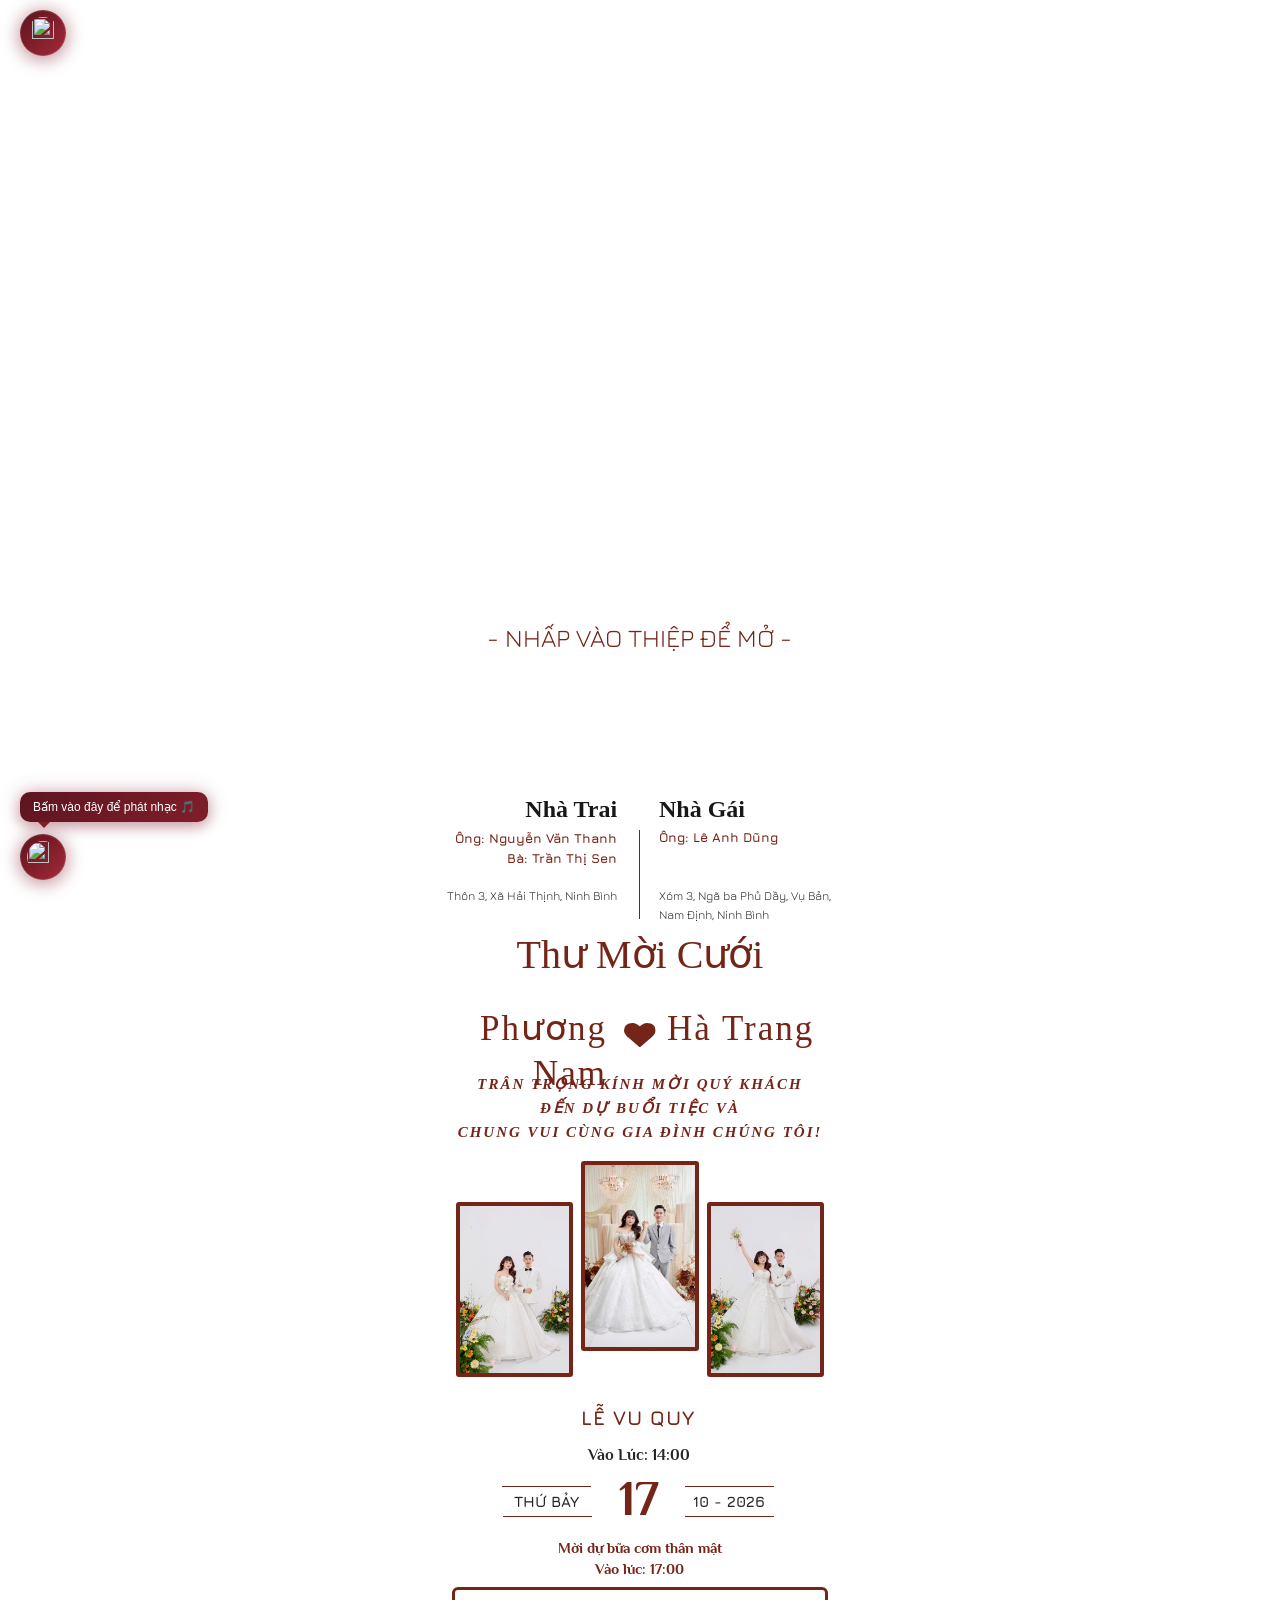
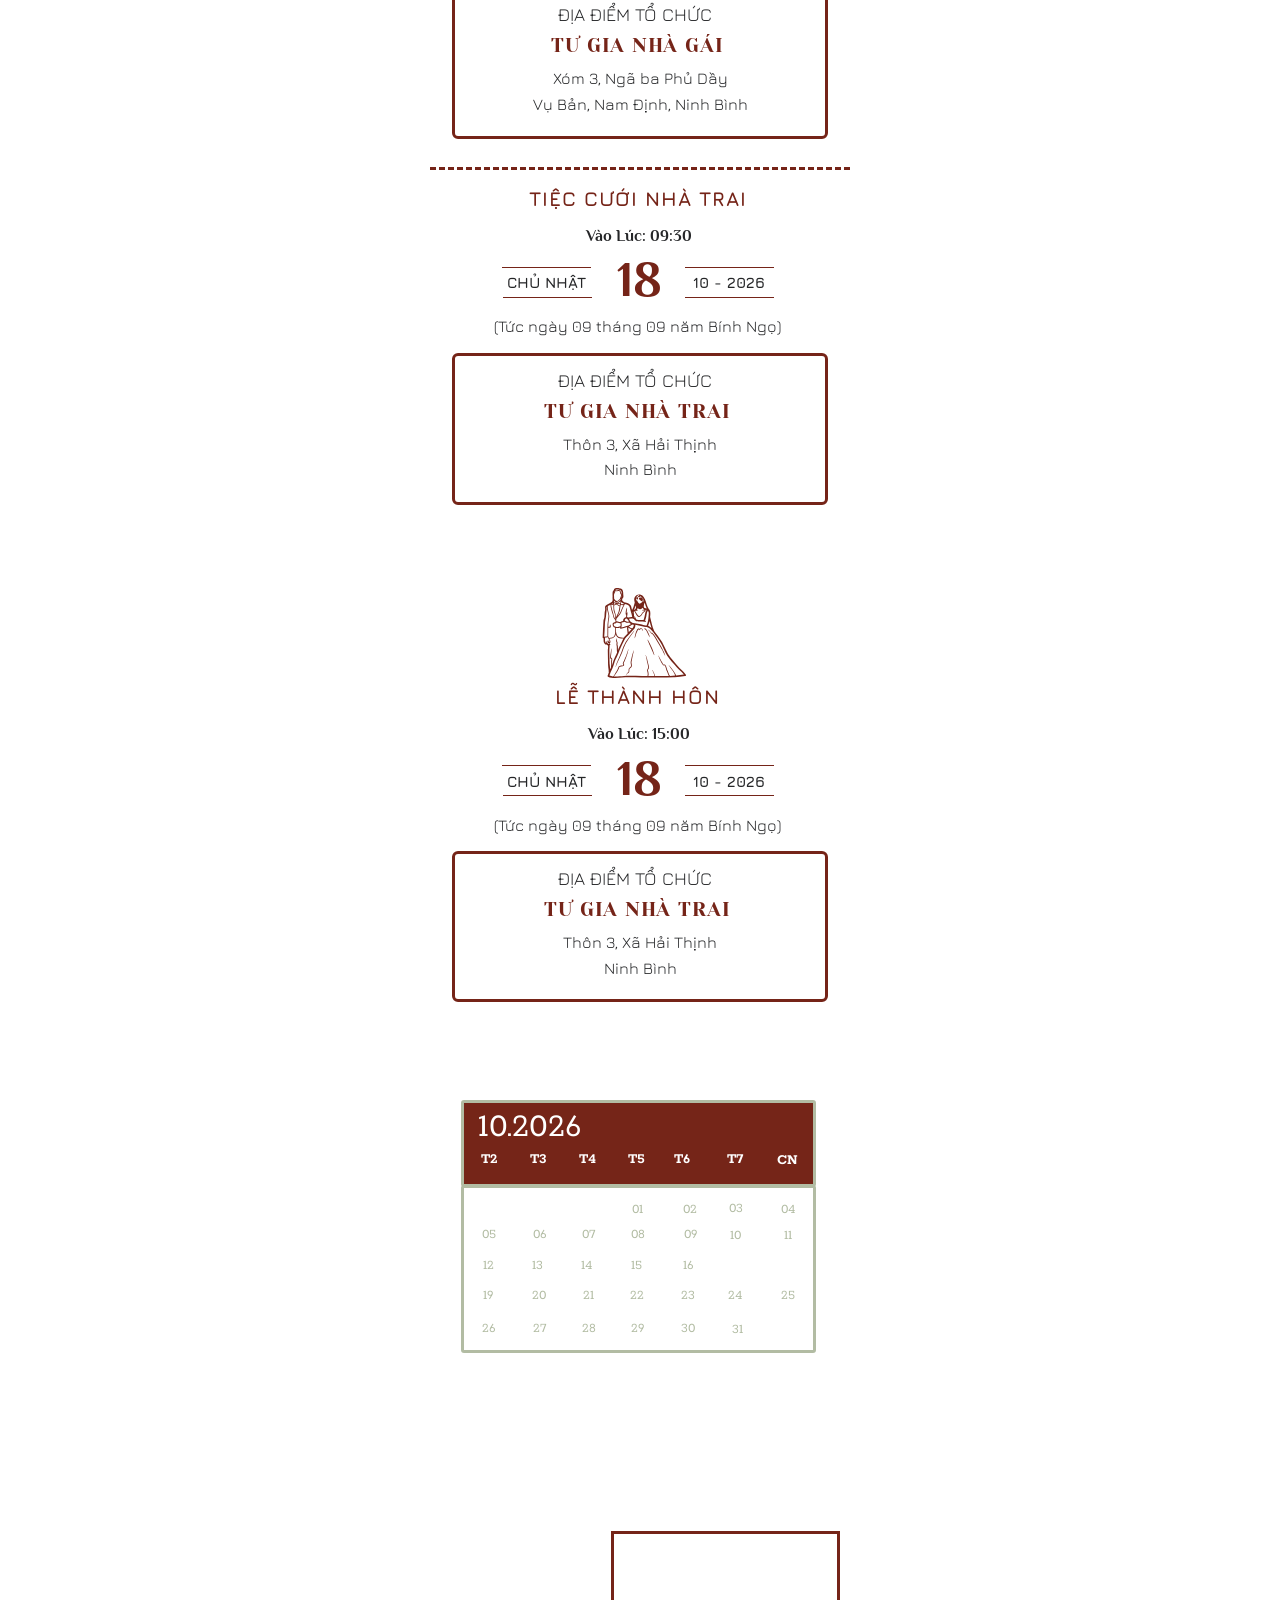
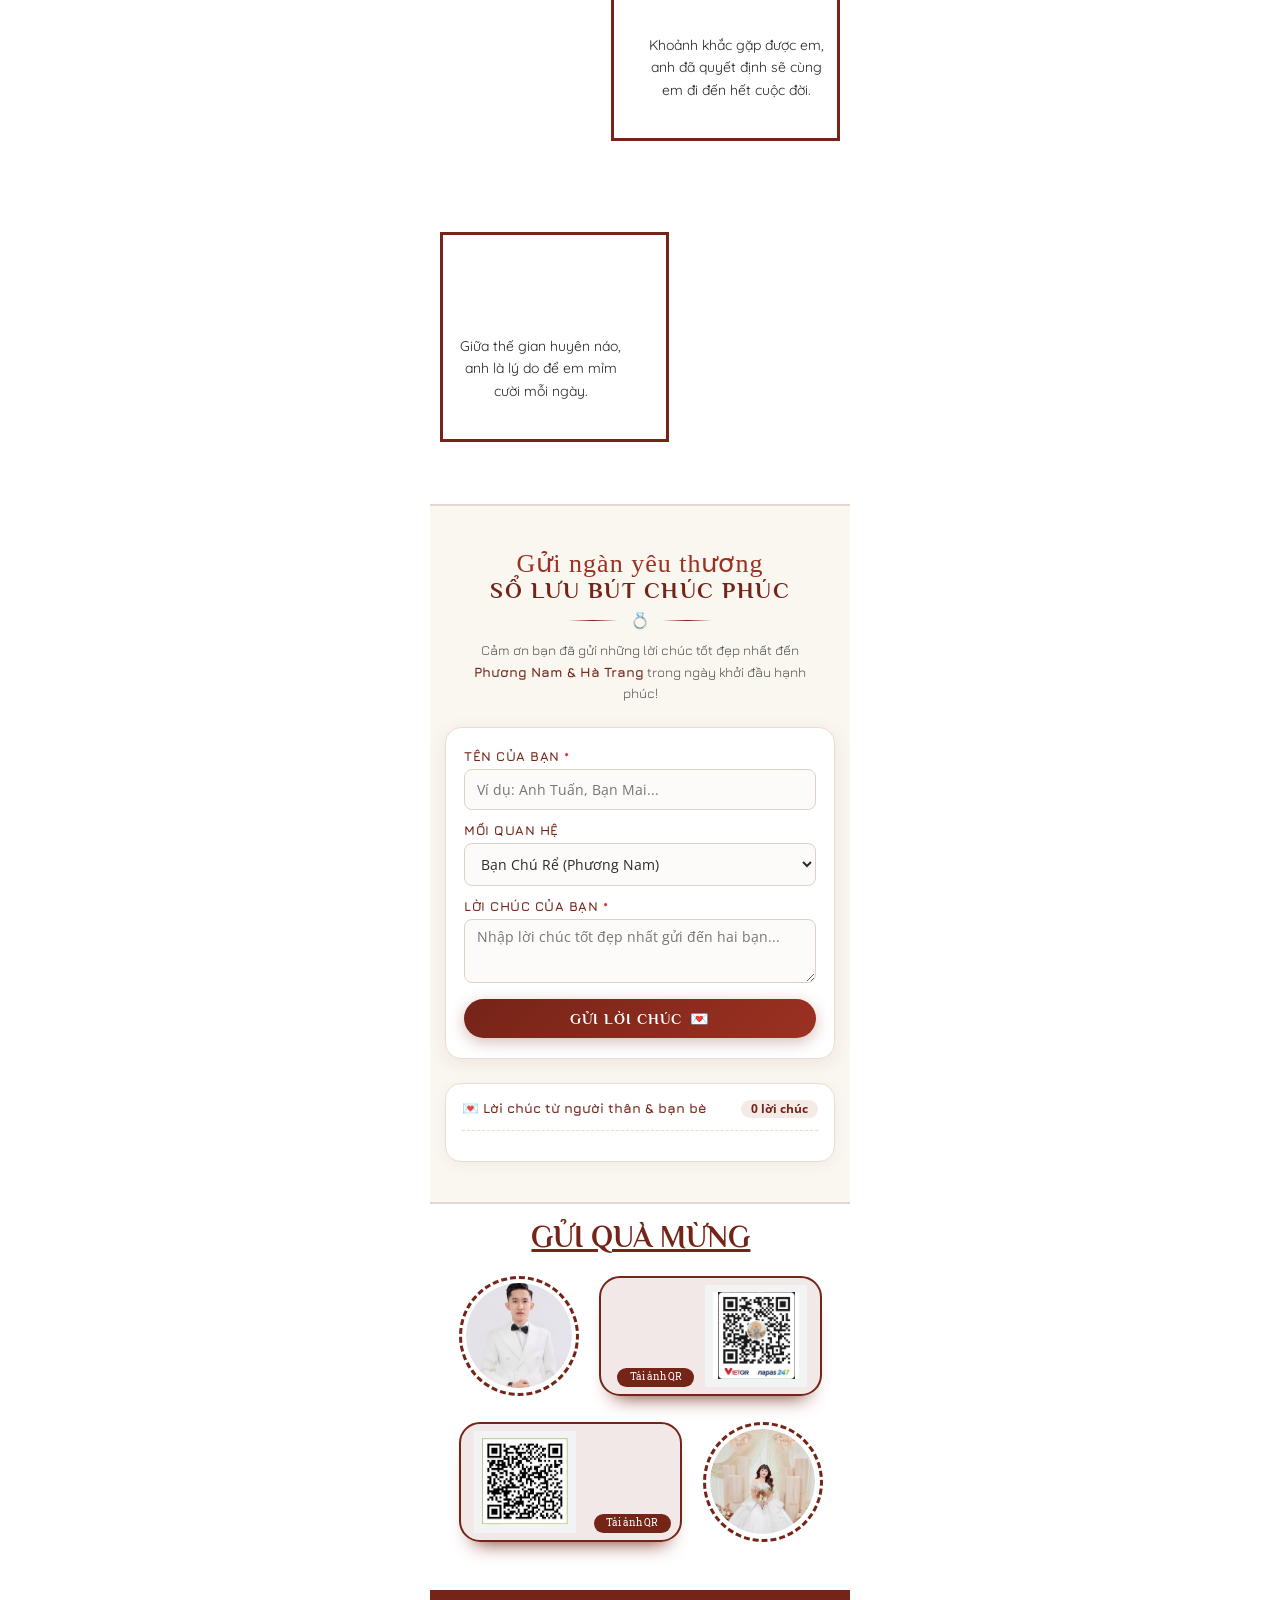
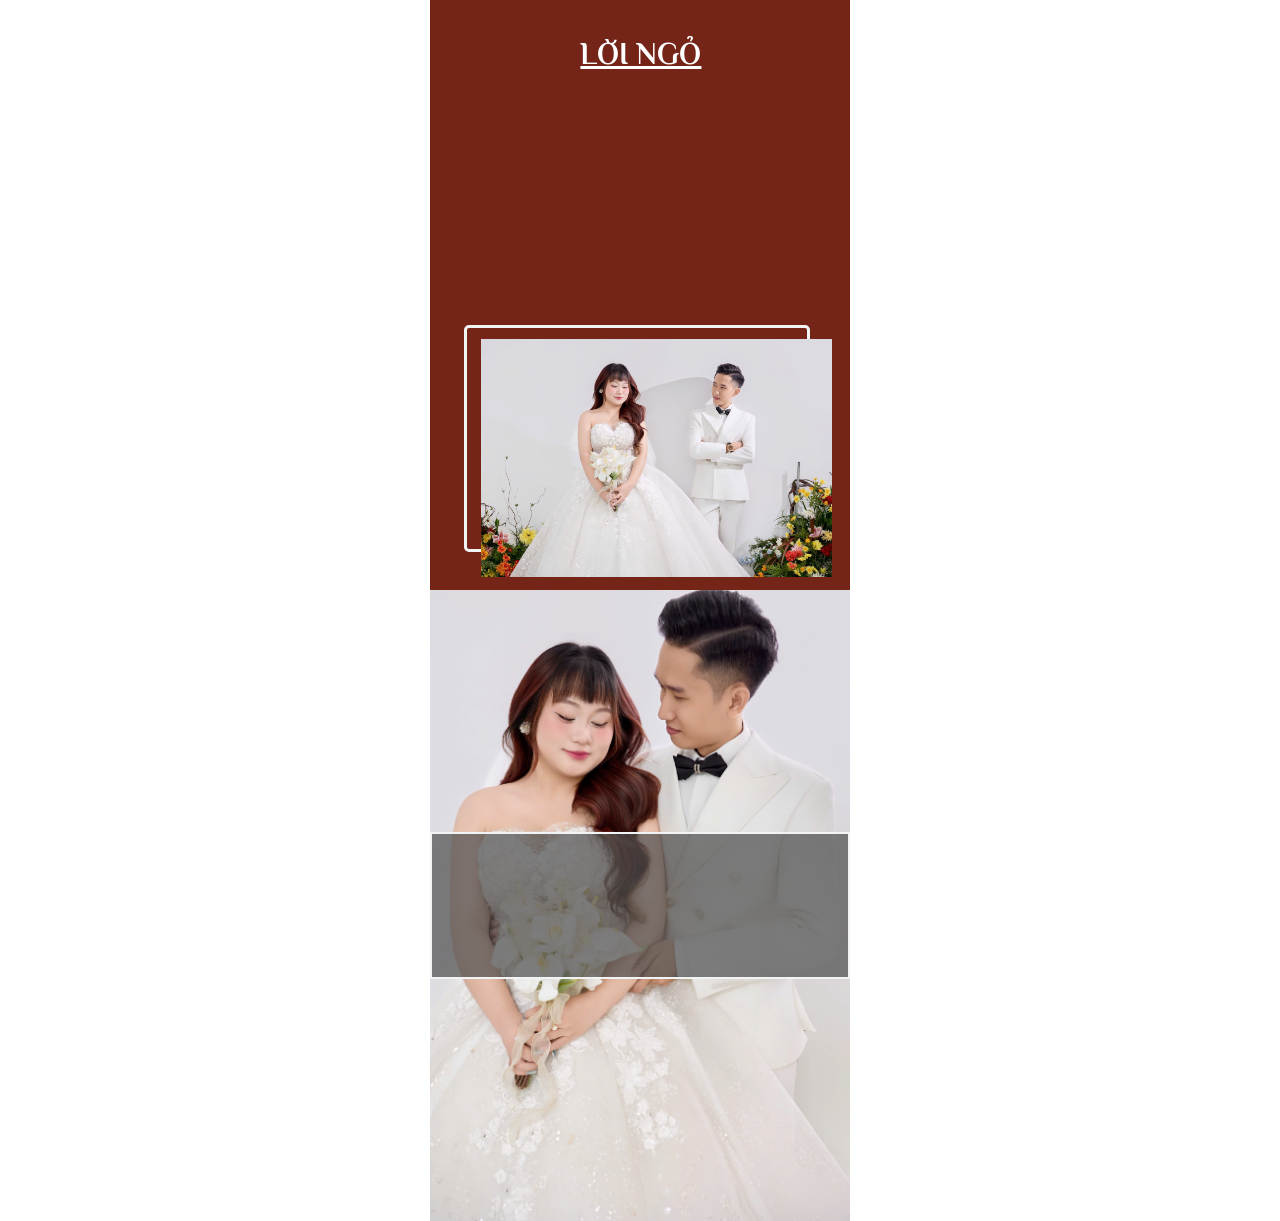
==== commit 1a3536f9: "Bo sung bua com than mat 17:00 va cap nhat dia chi nha gai Xom 3, Nga ba Phu Day, Vu Ban, Nam Dinh, " ====
--- a/index.html
+++ b/index.html
@@ -1,4 +1,4 @@
-<!DOCTYPE html><html lang="vi"><head><meta charset="UTF-8"><title>Thiệp Mời Cưới - Nguyễn Phương Nam & Lê Hà Trang | 18.10.2026</title><meta http-equiv="Cache-Control" content="no-cache"><meta http-equiv="X-UA-Compatible" content="IE=edge"><meta http-equiv="Expires" content="-1"><meta name="keywords" content="Thiệp cưới online, website đám cưới, thiệp cưới điện tử, thiệp cưới, đám cưới, happweddingday"><meta name="description" content="TRÂN TRỌNG KÍNH MỜI❤️"><meta name='viewport' content='width=device-width, initial-scale=1' /><script type='text/javascript'>window.ladi_viewport=function(b){var a=document;b=b?b:'innerWidth';var c=window[b];var d=true;if(typeof window.ladi_is_desktop=="undefined"||window.ladi_is_desktop==undefined){window.ladi_is_desktop=!d;}var e=960;var f=420;var g='';if(!d){g="width="+e+",user-scalable=no,initial-scale=1.0";}else{var h=1;var i=f;if(i!=c){h=c / i;}g="width="+i+",user-scalable=no,initial-scale="+h+",minimum-scale="+h+",maximum-scale="+h;}var j=a.getElementById("viewport");if(!j){j=a.createElement("meta");j.id="viewport";j.name="viewport";a.head.appendChild(j);}j.setAttribute("content",g);};window.ladi_viewport();window.ladi_fbq_data = [];window.ladi_fbq = function () {window.ladi_fbq_data.push(arguments);};window.ladi_ttq_data = [];window.ladi_ttq = function () {window.ladi_ttq_data.push(arguments);};</script><link rel="canonical" href="https://hwd.happyweddingday.vn/redlove-basic" /><meta property="og:url" content="https://hwd.happyweddingday.vn/redlove-basic" /><meta property="og:title" content="Thiệp Mời Cưới - Nguyễn Phương Nam & Lê Hà Trang" /><meta property="og:type" content="website" /><meta property="og:image" content="https://static.ladipage.net/6833feb01c8070001239a3de/org-website-mau-20260111170705-frn9y.png"><meta property="og:description" content="TRÂN TRỌNG KÍNH MỜI❤️" /><meta name="format-detection" content="telephone=no" /><link rel="icon" type="image/x-icon" href="https://static.ladipage.net/6833feb01c8070001239a3de/finalogo-20241104054341-wpwqp-removebg-preview-20241116060353-xv1qa-20250616131140-6t3fy.png"/><link rel="shortcut icon" href="https://static.ladipage.net/6833feb01c8070001239a3de/finalogo-20241104054341-wpwqp-removebg-preview-20241116060353-xv1qa-20250616131140-6t3fy.png"/><link rel="apple-touch-icon" href="https://static.ladipage.net/6833feb01c8070001239a3de/finalogo-20241104054341-wpwqp-removebg-preview-20241116060353-xv1qa-20250616131140-6t3fy.png"/><link rel="apple-touch-icon-precomposed" href="https://static.ladipage.net/6833feb01c8070001239a3de/finalogo-20241104054341-wpwqp-removebg-preview-20241116060353-xv1qa-20250616131140-6t3fy.png"/><meta name="msapplication-TileImage" content="https://static.ladipage.net/6833feb01c8070001239a3de/finalogo-20241104054341-wpwqp-removebg-preview-20241116060353-xv1qa-20250616131140-6t3fy.png"/><meta name="revisit-after" content="days"/><link rel="dns-prefetch"><link rel="preconnect" href="https://fonts.googleapis.com/" crossorigin><link rel="preconnect" href="https://fonts.gstatic.com/" crossorigin><link rel="preconnect" href="https://w.ladicdn.com/" crossorigin><link rel="preconnect" href="https://s.ladicdn.com/" crossorigin><link rel="preconnect" href="https://api1.ldpform.com/" crossorigin><link rel="preconnect" href="https://a.ladipage.com/" crossorigin><link rel="preconnect" href="https://api.sales.ldpform.net/" crossorigin><link rel="preload" href="https://fonts.googleapis.com/css2?family=Open+Sans:wght@400;700&family=Hepta+Slab:wght@400;700&family=Jura:wght@400;700&family=Oswald:wght@400;700&family=Quicksand:wght@400;700&family=Philosopher:wght@400;700&family=Yeseva+One&family=Taviraj:wght@400;700&family=Roboto+Slab:wght@400;700&family=Rokkitt:wght@400;700&display=swap" as="style" onload="this.onload = null; this.rel = 'stylesheet';"><link rel="preload" href="https://w.ladicdn.com/v5/source/ladipagev3.min.js?v=1790843380024" as="script"><style id="style_ladi" type="text/css">a,abbr,acronym,address,applet,article,aside,audio,b,big,blockquote,body,button,canvas,caption,center,cite,code,dd,del,details,dfn,div,dl,dt,em,embed,fieldset,figcaption,figure,footer,form,h1,h2,h3,h4,h5,h6,header,hgroup,html,i,iframe,img,input,ins,kbd,label,legend,li,mark,menu,nav,object,ol,output,p,pre,q,ruby,s,samp,section,select,small,span,strike,strong,sub,summary,sup,table,tbody,td,textarea,tfoot,th,thead,time,tr,tt,u,ul,var,video{margin:0;padding:0;border:0;outline:0;font-size:100%;font:inherit;vertical-align:baseline;box-sizing:border-box;-webkit-font-smoothing:antialiased;-moz-osx-font-smoothing:grayscale}article,aside,details,figcaption,figure,footer,header,hgroup,menu,nav,section{display:block}body{line-height:1}a{text-decoration:none}ol,ul{list-style:none}blockquote,q{quotes:none}blockquote:after,blockquote:before,q:after,q:before{content:'';content:none}table{border-collapse:collapse;border-spacing:0}.ladi-loading{z-index:900000000000;position:fixed;width:100%;height:100%;top:0;left:0;background-color:rgba(0,0,0,.1)}.ladi-loading .loading{width:80px;height:80px;top:0;left:0;bottom:0;right:0;margin:auto;overflow:hidden;position:absolute}.ladi-loading .loading div{position:absolute;width:6px;height:6px;background:#fff;border-radius:50%;animation:ladi-loading 1.2s linear infinite}.ladi-loading .loading div:nth-child(1){animation-delay:0s;top:37px;left:66px}.ladi-loading .loading div:nth-child(2){animation-delay:-.1s;top:22px;left:62px}.ladi-loading .loading div:nth-child(3){animation-delay:-.2s;top:11px;left:52px}.ladi-loading .loading div:nth-child(4){animation-delay:-.3s;top:7px;left:37px}.ladi-loading .loading div:nth-child(5){animation-delay:-.4s;top:11px;left:22px}.ladi-loading .loading div:nth-child(6){animation-delay:-.5s;top:22px;left:11px}.ladi-loading .loading div:nth-child(7){animation-delay:-.6s;top:37px;left:7px}.ladi-loading .loading div:nth-child(8){animation-delay:-.7s;top:52px;left:11px}.ladi-loading .loading div:nth-child(9){animation-delay:-.8s;top:62px;left:22px}.ladi-loading .loading div:nth-child(10){animation-delay:-.9s;top:66px;left:37px}.ladi-loading .loading div:nth-child(11){animation-delay:-1s;top:62px;left:52px}.ladi-loading .loading div:nth-child(12){animation-delay:-1.1s;top:52px;left:62px}@keyframes ladi-loading{0%,100%,20%,80%{transform:scale(1)}50%{transform:scale(1.5)}}.ladipage-message{position:fixed;width:100%;height:100%;top:0;left:0;z-index:10000000000;background:rgba(0,0,0,.3)}.ladipage-message .ladipage-message-box{width:400px;max-width:calc(100% - 50px);height:160px;border:1px solid rgba(0,0,0,.3);background-color:#fff;position:fixed;top:calc(50% - 155px);left:0;right:0;margin:auto;border-radius:10px}.ladipage-message .ladipage-message-box span{display:block;background-color:rgba(6,21,40,.05);color:#000;padding:12px 15px;font-weight:600;font-size:16px;line-height:16px;border-top-left-radius:10px;border-top-right-radius:10px}.ladipage-message .ladipage-message-box .ladipage-message-text{display:-webkit-box;font-size:14px;padding:0 20px;margin-top:16px;line-height:20px;-webkit-line-clamp:3;-webkit-box-orient:vertical;overflow:hidden;text-overflow:ellipsis;word-break:break-word}.ladipage-message .ladipage-message-box .ladipage-message-close{display:block;position:absolute;right:15px;bottom:10px;margin:0 auto;padding:10px 0;border:none;width:80px;text-transform:uppercase;text-align:center;color:#000;background-color:#e6e6e6;border-radius:5px;text-decoration:none;font-size:14px;line-height:14px;font-weight:600;cursor:pointer;outline:0}.lightbox-screen{display:none;position:fixed;width:100%;height:100%;top:0;left:0;bottom:0;right:0;margin:auto;z-index:9000000080;background:#7f7f7f;user-select:none;-webkit-user-select:none;-moz-user-select:none;-ms-user-select:none}.lightbox-screen *{user-select:none;-webkit-user-select:none;-moz-user-select:none;-ms-user-select:none}.lightbox-screen img{-webkit-user-drag:none;-khtml-user-drag:none;-moz-user-drag:none;-o-user-drag:none;user-drag:none;pointer-events:auto}.lightbox-screen .lightbox-close{position:absolute;z-index:9000000090;cursor:pointer}.lightbox-screen .lightbox-hidden{display:none}.lightbox-screen .lightbox-close{width:16px;height:16px;margin:10px;background-repeat:no-repeat;background-position:center center;background-image:url("data:image/svg+xml;utf8, %3Csvg%20width%3D%2224%22%20height%3D%2224%22%20viewBox%3D%220%200%2024%2024%22%20xmlns%3D%22http%3A%2F%2Fwww.w3.org%2F2000%2Fsvg%22%20fill%3D%22%23fff%22%3E%3Cpath%20fill-rule%3D%22evenodd%22%20clip-rule%3D%22evenodd%22%20d%3D%22M23.4144%202.00015L2.00015%2023.4144L0.585938%2022.0002L22.0002%200.585938L23.4144%202.00015Z%22%3E%3C%2Fpath%3E%3Cpath%20fill-rule%3D%22evenodd%22%20clip-rule%3D%22evenodd%22%20d%3D%22M2.00015%200.585938L23.4144%2022.0002L22.0002%2023.4144L0.585938%202.00015L2.00015%200.585938Z%22%3E%3C%2Fpath%3E%3C%2Fsvg%3E")}.lightbox-screen img.lightbox-item{max-width:none}.lightbox-gallery-track{touch-action:none;display:flex;align-items:center;justify-content:center}.lightbox-gallery-track .lightbox-gallery-preview,.lightbox-gallery-track .lightbox-item{margin:0!important;transform-origin:center center;position:absolute;left:50%;top:50%}.lightbox-nav-btn{position:fixed;top:50%;transform:translateY(-50%);width:50px;height:50px;background-color:rgba(0,0,0,.5);color:#fff;border-radius:50%;display:flex;justify-content:center;align-items:center;cursor:pointer;z-index:9999;user-select:none;font-size:24px;font-weight:700}.lightbox-nav-btn:hover{background-color:rgba(0,0,0,.8)}.lightbox-prev{left:20px}.lightbox-next{right:20px}*{-webkit-tap-highlight-color:#fff0}body{font-size:12px;-ms-text-size-adjust:none;-moz-text-size-adjust:none;-o-text-size-adjust:none;-webkit-text-size-adjust:none;background-color:#fff}.overflow-hidden{overflow:hidden}.ladi-transition{transition:all 150ms linear 0s}.z-index-1{z-index:1}.opacity-0{opacity:0}.height-0{height:0!important}.pointer-events-none{pointer-events:none}.transition-parent-collapse-height{transition:height 150ms linear 0s}.transition-parent-collapse-top{transition:top 150ms linear 0s}.transition-readmore{transition:height 350ms linear 0s}.transition-collapse{transition:height 150ms linear 0s}body.grab{cursor:grab}.ladi-wraper{width:100%;min-height:100%;overflow:hidden;touch-action:manipulation}.ladi-container{position:relative;margin:0 auto;height:100%}.ladi-overlay{position:absolute;top:0;left:0;height:100%;width:100%;pointer-events:none}.ladi-element{position:absolute}@media (hover: hover) {.ladi-check-hover {opacity: 0;}}.ladi-section {margin: 0 auto;position: relative;}.ladi-section[data-tab-id]{display: none;}.ladi-section.selected[data-tab-id]{display: block;}.ladi-section .ladi-section-background {position: absolute;width: 100%;height: 100%;top: 0;left: 0;pointer-events: none;overflow: hidden;}.ladi-gallery {position: absolute;width: 100%;height: 100%;overflow: hidden;}.ladi-gallery .ladi-gallery-view {position: absolute;overflow: hidden;}.ladi-gallery .ladi-gallery-view > .ladi-gallery-view-item {background-size: cover;background-repeat: no-repeat;background-position: center center;width: 100%;height: 100%;position: relative;display: none;transition: transform 500ms ease-in-out;-webkit-backface-visibility: hidden;backface-visibility: hidden;-webkit-perspective: 1000px;perspective: 1000px;}.ladi-gallery .ladi-gallery-view > .ladi-gallery-view-item.play-video {cursor: pointer;}.ladi-gallery .ladi-gallery-view > .ladi-gallery-view-item.play-video:after {content: '';position: absolute;top: 0;left: 0;right: 0;bottom: 0;margin: auto;width: 60px;height: 60px;background: url(https://w.ladicdn.com/source/ladipage-play.svg?v=1.0) no-repeat center center;background-size: contain;pointer-events: none;cursor: pointer;}.ladi-gallery .ladi-gallery-view > .ladi-gallery-view-item.next, .ladi-gallery .ladi-gallery-view > .ladi-gallery-view-item.selected.right {left: 0;transform: translate3d(100%, 0, 0);}.ladi-gallery .ladi-gallery-view > .ladi-gallery-view-item.prev, .ladi-gallery .ladi-gallery-view > .ladi-gallery-view-item.selected.left {left: 0;transform: translate3d(-100%, 0, 0);}.ladi-gallery .ladi-gallery-view > .ladi-gallery-view-item.next.left, .ladi-gallery .ladi-gallery-view > .ladi-gallery-view-item.prev.right, .ladi-gallery .ladi-gallery-view > .ladi-gallery-view-item.selected {left: 0;transform: translate3d(0, 0, 0);}.ladi-gallery .ladi-gallery-view > .selected, .ladi-gallery .ladi-gallery-view > .next, .ladi-gallery .ladi-gallery-view > .prev {display: block;}.ladi-gallery .ladi-gallery-view > .selected {left: 0;}.ladi-gallery .ladi-gallery-view > .next, .ladi-gallery .ladi-gallery-view > .prev {position: absolute;top: 0;width: 100%;}.ladi-gallery .ladi-gallery-view > .next {left: 100%;}.ladi-gallery .ladi-gallery-view > .prev {left: -100%;}.ladi-gallery .ladi-gallery-view > .next.left, .ladi-gallery .ladi-gallery-view > .prev.right {left: 0;}.ladi-gallery .ladi-gallery-view > .selected.left {left: -100%;}.ladi-gallery .ladi-gallery-view > .selected.right {left: 100%;}.ladi-gallery .ladi-gallery-control {position: absolute;overflow: hidden;}.ladi-gallery .ladi-gallery-view .ladi-gallery-view-arrow {position: absolute;top: calc(50% - (33px) / 2);cursor: pointer;z-index: 90000040;}.ladi-gallery .ladi-gallery-view .ladi-gallery-view-arrow-left {left: 5px;transform: rotateY(180deg);-webkit-transform: rotateY(180deg);}.ladi-gallery .ladi-gallery-view .ladi-gallery-view-arrow-right {right: 5px;}.ladi-gallery .ladi-gallery-control .ladi-gallery-control-arrow {position: absolute;cursor: pointer;z-index: 90000040;}.ladi-gallery .ladi-gallery-control .ladi-gallery-control-box {position: relative;}.ladi-gallery .ladi-gallery-control .ladi-gallery-control-box .ladi-gallery-control-item {background-size: cover;background-repeat: no-repeat;background-position: center center;float: left;position: relative;cursor: pointer;filter: invert(15%);}.ladi-gallery .ladi-gallery-control .ladi-gallery-control-box .ladi-gallery-control-item.play-video:after {content: '';position: absolute;top: 0;left: 0;right: 0;bottom: 0;margin: auto;width: 30px;height: 30px;background: url(https://w.ladicdn.com/source/ladipage-play.svg?v=1.0) no-repeat center center;background-size: contain;pointer-events: none;cursor: pointer;}.ladi-gallery .ladi-gallery-control .ladi-gallery-control-box .ladi-gallery-control-item:hover {filter: none;}.ladi-gallery .ladi-gallery-control .ladi-gallery-control-box .ladi-gallery-control-item.selected {filter: none;}.ladi-gallery .ladi-gallery-control .ladi-gallery-control-box .ladi-gallery-control-item:last-child {margin-right: 0 !important;margin-bottom: 0 !important;;}.ladi-gallery .ladi-gallery-view .ladi-gallery-view-arrow, .ladi-gallery .ladi-gallery-control .ladi-gallery-control-arrow {width: 33px;height: 33px;background-repeat: no-repeat;background-position: center center;background-image: url("data:image/svg+xml;utf8, %3Csvg%20width%3D%2224%22%20height%3D%2224%22%20viewBox%3D%220%200%2024%2024%22%20xmlns%3D%22http%3A%2F%2Fwww.w3.org%2F2000%2Fsvg%22%20fill%3D%22%23000%22%3E%3Cpath%20fill-rule%3D%22evenodd%22%20clip-rule%3D%22evenodd%22%20d%3D%22M7.00015%200.585938L18.4144%2012.0002L7.00015%2023.4144L5.58594%2022.0002L15.5859%2012.0002L5.58594%202.00015L7.00015%200.585938Z%22%3E%3C%2Fpath%3E%3C%2Fsvg%3E");}.ladi-gallery.ladi-gallery-bottom .ladi-gallery-view {top: 0;width: 100%;}.ladi-gallery.ladi-gallery-bottom .ladi-gallery-control {width: 100%;bottom: 0;}.ladi-gallery.ladi-gallery-bottom .ladi-gallery-control .ladi-gallery-control-arrow {top: calc(50% - (33px) / 2);}.ladi-gallery.ladi-gallery-bottom .ladi-gallery-control .ladi-gallery-control-arrow-left {left: 0px;transform: rotateY(180deg) scale(0.6);-webkit-transform: rotateY(180deg) scale(0.6);}.ladi-gallery.ladi-gallery-bottom .ladi-gallery-control .ladi-gallery-control-arrow-right {right: 0px;transform: scale(0.6);-webkit-transform: scale(0.6);}.ladi-gallery.ladi-gallery-bottom .ladi-gallery-control .ladi-gallery-control-box {display: -webkit-inline-flex;display: inline-flex;left: 0;transition: left 150ms ease-in-out;}.ladi-box {position: absolute;width: 100%;height: 100%;overflow: hidden;}#SECTION_POPUP .ladi-container {z-index: 90000070;}#SECTION_POPUP .ladi-container > .ladi-element {z-index: 90000070;position: fixed;display: none;}#SECTION_POPUP .ladi-container > .ladi-element[data-fixed-close="true"] {position: relative !important;}#SECTION_POPUP .ladi-container > .ladi-element.hide-visibility {display: block !important;visibility: hidden !important;}#SECTION_POPUP .popup-close {position: absolute;right: 0px;top: 0px;z-index: 9000000080;cursor: pointer;width: 16px;height: 16px;margin: 10px;background-repeat: no-repeat;background-position: center center;background-image: url("data:image/svg+xml;utf8, %3Csvg%20width%3D%2224%22%20height%3D%2224%22%20viewBox%3D%220%200%2024%2024%22%20xmlns%3D%22http%3A%2F%2Fwww.w3.org%2F2000%2Fsvg%22%20fill%3D%22%23000%22%3E%3Cpath%20fill-rule%3D%22evenodd%22%20clip-rule%3D%22evenodd%22%20d%3D%22M23.4144%202.00015L2.00015%2023.4144L0.585938%2022.0002L22.0002%200.585938L23.4144%202.00015Z%22%3E%3C%2Fpath%3E%3Cpath%20fill-rule%3D%22evenodd%22%20clip-rule%3D%22evenodd%22%20d%3D%22M2.00015%200.585938L23.4144%2022.0002L22.0002%2023.4144L0.585938%202.00015L2.00015%200.585938Z%22%3E%3C%2Fpath%3E%3C%2Fsvg%3E");}.ladi-popup {position: absolute;width: 100%;height: 100%;}.ladi-popup .ladi-popup-background {height: 100%;width: 100%;pointer-events: none;}.ladi-button{position:absolute;width:100%;height:100%;overflow:hidden}.ladi-button:active{transform:translateY(2px);transition:transform .2s linear}.ladi-button .ladi-button-background{height:100%;width:100%;pointer-events:none;transition:inherit}.ladi-button>.ladi-button-headline,.ladi-button>.ladi-button-shape{width:100%!important;height:100%!important;top:0!important;left:0!important;display:table;user-select:none;-webkit-user-select:none;-moz-user-select:none;-ms-user-select:none}.ladi-button>.ladi-button-shape .ladi-shape{margin:auto;top:0;bottom:0}.ladi-button>.ladi-button-headline .ladi-headline{display:table-cell;vertical-align:middle}.ladi-checkout-product-cart-icon .ladi-cart-number{position:absolute;top:-2px;right:-7px;background:#f36e36;text-align:center;min-width:18px;min-height:18px;font-size:12px;font-weight:700;color:#fff;border-radius:100%;z-index:90000000;padding:3px 4px}.ladi-checkout-product-add-to-cart .ladi-button .loading-dots{width:100%;height:100%;top:0;left:0;position:absolute;display:flex;align-items:center;justify-content:center}.ladi-checkout-product-add-to-cart .ladi-button .loading-dots p{display:inline-block;font-size:32px;line-height:1;animation:.6s infinite loading}.ladi-checkout-product-add-to-cart .ladi-button .loading-dots p:first-child{animation-delay:0s}.ladi-checkout-product-add-to-cart .ladi-button .loading-dots p:nth-child(2){animation-delay:.2s}.ladi-checkout-product-add-to-cart .ladi-button .loading-dots p:nth-child(3){animation-delay:.4s}@keyframes loading{0%,100%{opacity:0}50%{opacity:1}}.ladi-group {position: absolute;width: 100%;height: 100%;}.ladi-shape {position: absolute;width: 100%;height: 100%;pointer-events: none;}.ladi-shape .ladi-cart-number {position: absolute;top: -2px;right: -7px;background: #f36e36;text-align: center;width: 18px;height: 18px;line-height: 18px;font-size: 12px;font-weight: bold;color: #fff;border-radius: 100%;}.ladi-image {position: absolute;width: 100%;height: 100%;overflow: hidden;}.ladi-image .ladi-image-background {background-repeat: no-repeat;background-position: left top;background-size: cover;background-attachment: scroll;background-origin: content-box;position: absolute;margin: 0 auto;width: 100%;height: 100%;pointer-events: none;} .ladi-headline {width: 100%;display: inline-block;word-break: break-word;background-size: cover;background-position: center center;}.ladi-headline a {text-decoration: underline;} .ladi-paragraph {width: 100%;display: inline-block;word-break: break-word;}.ladi-paragraph a {text-decoration: underline;}.ladi-line {position: relative;}.ladi-line .ladi-line-container {border-bottom: 0 !important;border-right: 0 !important;width: 100%;height: 100%;}a[data-action] {user-select: none;-webkit-user-select: none;-moz-user-select: none;-ms-user-select: none;cursor: pointer;}a:visited {color: inherit;}a:link {color: inherit;}[data-opacity="0"] {opacity: 0;}[data-hidden="true"] {display: none;}[data-action="true"] {cursor: pointer;}.ladi-hidden {display: none;}.ladi-animation {-webkit-animation-fill-mode: both;animation-fill-mode: both;}.ladi-animation-hidden {visibility: visible !important;opacity: 1 !important;}.element-click-selected {cursor: pointer;}.is-2nd-click {cursor: pointer;}.ladi-button-shape.is-2nd-click, .ladi-accordion-shape.is-2nd-click {z-index: 3;}.backdrop-popup {display: none;position: fixed;top: 0;left: 0;right: 0;bottom: 0;z-index: 90000060;}.backdrop-dropbox {display: none;position: fixed;top: 0;left: 0;right: 0;bottom: 0;z-index: 90000040;}.ladi-lazyload {background-image: none !important;}.ladi-list-paragraph ul li.ladi-lazyload:before {background-image: none !important;}.ladi-element.ladi-auto-scroll {overflow-x: auto;overflow-y: hidden;width: 100% !important;left: 0 !important;-webkit-overflow-scrolling: touch;}[data-hint]:not([data-timeout-id-copied]):before, [data-hint]:not([data-timeout-id-copied]):after {display: none !important;}.ladi-section.ladi-auto-scroll {overflow-x: auto;overflow-y: hidden;-webkit-overflow-scrolling: touch;}.ladi-gallery .ladi-gallery-view > .ladi-gallery-view-item {transition: transform 300ms ease-in-out;}#IMAGE87 > .ladi-image,#IMAGE91 > .ladi-image{border-radius: 50% !important; overflow: hidden !important;}</style><style type="text/css" id="style_animation">@media (min-width: 768px) {#IMAGE1, #IMAGE3, #IMAGE4, #HEADLINE3, #HEADLINE4, #IMAGE17, #IMAGE18, #GROUP18, #GROUP19, #PARAGRAPH34, #GROUP25, #PARAGRAPH197, #PARAGRAPH198, #PARAGRAPH200, #PARAGRAPH201, #PARAGRAPH202, #PARAGRAPH203, #PARAGRAPH204, #PARAGRAPH205, #PARAGRAPH206, #GROUP210, #PARAGRAPH231, #PARAGRAPH241, #GROUP225, #PARAGRAPH253, #SHAPE44, #SHAPE45 {opacity: 0 !important; pointer-events: none !important;}}@media (max-width: 767px) {#IMAGE1, #IMAGE3, #IMAGE4, #HEADLINE3, #HEADLINE4, #PARAGRAPH1, #GROUP18, #GROUP19, #HEADLINE56, #PARAGRAPH34, #GROUP25, #IMAGE29, #IMAGE31, #GROUP124, #GROUP141, #PARAGRAPH176, #GROUP146, #GROUP148, #IMAGE68, #HEADLINE283, #IMAGE71, #PARAGRAPH198, #GROUP178, #GROUP179, #IMAGE80, #GROUP180, #IMAGE81, #PARAGRAPH205, #GROUP185, #GROUP187, #PARAGRAPH206, #IMAGE85, #IMAGE86, #GROUP200, #PARAGRAPH220, #GROUP205, #GROUP209, #GROUP220, #HEADLINE342, #PARAGRAPH231, #GROUP232, #IMAGE106, #PARAGRAPH241, #IMAGE109, #GROUP256, #PARAGRAPH246, #GROUP260, #HEADLINE392, #HEADLINE393, #HEADLINE394, #HEADLINE395, #GROUP224, #GROUP223, #IMAGE114, #IMAGE115, #IMAGE116, #PARAGRAPH253, #SHAPE44, #SHAPE45 {opacity: 0 !important; pointer-events: none !important;}}</style><style id="style_page" type="text/css">body {direction: ltr;}.ladi-wraper {margin: 0 auto; width: 420px;}@font-face {font-family: "RnotUGhvdGncmFwaCdGY";src: url("https://w.ladicdn.com/6833feb01c8070001239a3de/fz-photograph-20250616172643-mc9mx.ttf") format("truetype");}@font-face {font-family: "VVZOIEhvYSBUYXkgMSdGY";src: url("https://w.ladicdn.com/6833feb01c8070001239a3de/uvn-hoa-tay-1-20250617170958-pbe1o.ttf") format("truetype");}@font-face {font-family: "QmxhYsgTWFuZgTWVkaXVtLnRZg";src: url("https://w.ladicdn.com/6833feb01c8070001239a3de/black-mango-medium-20251130040720-vpxfg.ttf") format("truetype");}@font-face {font-family: "RJlYXRWaWJlcySZWdbGFyLnRZg";src: url("https://w.ladicdn.com/6833feb01c8070001239a3de/greatvibes-regular-20250720141621-xnglb.ttf") format("truetype");}@font-face {font-family: "VVRNIEEmUyBIZWFydGJlYXQudHRm";src: url("https://w.ladicdn.com/6833feb01c8070001239a3de/utm-as-heartbeat-20250617170908--ct5a.ttf") format("truetype");}@font-face {font-family: "VVZOQnVjVGhLnRZg";src: url("https://w.ladicdn.com/6833feb01c8070001239a3de/uvnbucthu-20260111083652-vjvts.ttf") format("truetype");}body {font-family: "Open Sans", sans-serif}</style><style id="style_element" type="text/css">#SECTION2{height: 658.7px;}#IMAGE1{width: 348.975px; height: 415.7px;top: 120px; left: 35.5125px;}#IMAGE1,#IMAGE2,#HEADLINE283{display: none !important;}#IMAGE1 > .ladi-image > .ladi-image-background{width: 100%; height: 100%; top: 0px; left: 0px; background-size: cover; background-position: center 20%; background-image: url("images/anhmothiep.jpg?v=wedding2026");}#IMAGE1 > .ladi-image{border-width: 4px; border-radius: 10px; border-style: solid; border-color: rgb(117, 36, 24);}#IMAGE1.ladi-animation > .ladi-image,#PARAGRAPH231.ladi-animation > .ladi-paragraph{animation-name: fadeInUp; animation-delay: 0s; animation-duration: 2s; animation-iteration-count: 1;}#IMAGE1:hover > .ladi-image,#IMAGE2:hover > .ladi-image,#IMAGE3:hover > .ladi-image,#IMAGE4:hover > .ladi-image,#HEADLINE3 > .ladi-headline:hover,#HEADLINE4 > .ladi-headline:hover,#PARAGRAPH1 > .ladi-paragraph:hover,#PARAGRAPH157 > .ladi-paragraph:hover,#PARAGRAPH172 > .ladi-paragraph:hover,#PARAGRAPH173 > .ladi-paragraph:hover,#PARAGRAPH174 > .ladi-paragraph:hover,#PARAGRAPH175 > .ladi-paragraph:hover,#PARAGRAPH176 > .ladi-paragraph:hover,#PARAGRAPH177 > .ladi-paragraph:hover,#BOX56 > .ladi-box:hover,#PARAGRAPH178 > .ladi-paragraph:hover,#PARAGRAPH179 > .ladi-paragraph:hover,#PARAGRAPH180 > .ladi-paragraph:hover,#SHAPE31:hover > .ladi-shape,#PARAGRAPH216 > .ladi-paragraph:hover,#PARAGRAPH217 > .ladi-paragraph:hover,#PARAGRAPH218 > .ladi-paragraph:hover,#PARAGRAPH219 > .ladi-paragraph:hover,#PARAGRAPH220 > .ladi-paragraph:hover,#PARAGRAPH221 > .ladi-paragraph:hover,#BOX71 > .ladi-box:hover,#PARAGRAPH222 > .ladi-paragraph:hover,#PARAGRAPH223 > .ladi-paragraph:hover,#PARAGRAPH224 > .ladi-paragraph:hover,#PARAGRAPH242 > .ladi-paragraph:hover,#PARAGRAPH243 > .ladi-paragraph:hover,#PARAGRAPH244 > .ladi-paragraph:hover,#PARAGRAPH245 > .ladi-paragraph:hover,#PARAGRAPH246 > .ladi-paragraph:hover,#PARAGRAPH247 > .ladi-paragraph:hover,#BOX98 > .ladi-box:hover,#PARAGRAPH248 > .ladi-paragraph:hover,#PARAGRAPH249 > .ladi-paragraph:hover,#PARAGRAPH250 > .ladi-paragraph:hover,#HEADLINE392 > .ladi-headline:hover,#HEADLINE393 > .ladi-headline:hover,#HEADLINE394 > .ladi-headline:hover,#HEADLINE395 > .ladi-headline:hover,#IMAGE114:hover > .ladi-image,#IMAGE115:hover > .ladi-image,#IMAGE116:hover > .ladi-image,#PARAGRAPH153 > .ladi-paragraph:hover,#PARAGRAPH154 > .ladi-paragraph:hover,#PARAGRAPH156 > .ladi-paragraph:hover,#PARAGRAPH181 > .ladi-paragraph:hover,#PARAGRAPH182 > .ladi-paragraph:hover,#PARAGRAPH184 > .ladi-paragraph:hover,#BOX108 > .ladi-box:hover,#HEADLINE569 > .ladi-headline:hover,#HEADLINE570 > .ladi-headline:hover,#HEADLINE571 > .ladi-headline:hover,#HEADLINE572 > .ladi-headline:hover,#HEADLINE573 > .ladi-headline:hover,#HEADLINE574 > .ladi-headline:hover,#HEADLINE575 > .ladi-headline:hover,#HEADLINE576 > .ladi-headline:hover,#BOX109 > .ladi-box:hover,#HEADLINE577 > .ladi-headline:hover,#HEADLINE578 > .ladi-headline:hover,#HEADLINE579 > .ladi-headline:hover,#HEADLINE580 > .ladi-headline:hover,#HEADLINE581 > .ladi-headline:hover,#HEADLINE582 > .ladi-headline:hover,#HEADLINE583 > .ladi-headline:hover,#HEADLINE584 > .ladi-headline:hover,#HEADLINE585 > .ladi-headline:hover,#HEADLINE586 > .ladi-headline:hover,#HEADLINE587 > .ladi-headline:hover,#HEADLINE588 > .ladi-headline:hover,#HEADLINE589 > .ladi-headline:hover,#HEADLINE590 > .ladi-headline:hover,#HEADLINE591 > .ladi-headline:hover,#HEADLINE592 > .ladi-headline:hover,#HEADLINE593 > .ladi-headline:hover,#HEADLINE594 > .ladi-headline:hover,#HEADLINE595 > .ladi-headline:hover,#HEADLINE596 > .ladi-headline:hover,#HEADLINE597 > .ladi-headline:hover,#HEADLINE598 > .ladi-headline:hover,#HEADLINE599 > .ladi-headline:hover,#HEADLINE600 > .ladi-headline:hover,#HEADLINE601 > .ladi-headline:hover,#HEADLINE602 > .ladi-headline:hover,#HEADLINE603 > .ladi-headline:hover,#HEADLINE604 > .ladi-headline:hover,#PARAGRAPH253 > .ladi-paragraph:hover,#HEADLINE605 > .ladi-headline:hover,#HEADLINE606 > .ladi-headline:hover,#HEADLINE607 > .ladi-headline:hover,#SHAPE44:hover > .ladi-shape,#HEADLINE608 > .ladi-headline:hover,#SHAPE45:hover > .ladi-shape,#HEADLINE609 > .ladi-headline:hover,#HEADLINE610 > .ladi-headline:hover,#PARAGRAPH198 > .ladi-paragraph:hover,#PARAGRAPH203 > .ladi-paragraph:hover,#PARAGRAPH204 > .ladi-paragraph:hover,#PARAGRAPH205 > .ladi-paragraph:hover,#BOX67 > .ladi-box:hover,#IMAGE17:hover > .ladi-image,#HEADLINE51 > .ladi-headline:hover,#HEADLINE52 > .ladi-headline:hover,#PARAGRAPH26 > .ladi-paragraph:hover,#BOX68 > .ladi-box:hover,#IMAGE18:hover > .ladi-image,#HEADLINE53 > .ladi-headline:hover,#HEADLINE54 > .ladi-headline:hover,#PARAGRAPH27 > .ladi-paragraph:hover,#PARAGRAPH201 > .ladi-paragraph:hover,#PARAGRAPH202 > .ladi-paragraph:hover,#PARAGRAPH197 > .ladi-paragraph:hover,#PARAGRAPH200 > .ladi-paragraph:hover,#IMAGE31:hover > .ladi-image,#IMAGE29:hover > .ladi-image,#IMAGE71:hover > .ladi-image,#PARAGRAPH206 > .ladi-paragraph:hover,#HEADLINE55 > .ladi-headline:hover,#IMAGE106:hover > .ladi-image,#BOX79 > .ladi-box:hover,#HEADLINE339 > .ladi-headline:hover,#HEADLINE340 > .ladi-headline:hover,#BOX81 > .ladi-box:hover,#BUTTON_TEXT23 > .ladi-headline:hover,#BOX73 > .ladi-box:hover,#HEADLINE335 > .ladi-headline:hover,#HEADLINE336 > .ladi-headline:hover,#BOX75 > .ladi-box:hover,#BUTTON_TEXT22 > .ladi-headline:hover,#BOX99 > .ladi-box:hover,#BOX11 > .ladi-box:hover,#SHAPE7:hover > .ladi-shape,#BOX87 > .ladi-box:hover{opacity: 1;}#IMAGE2,#IMAGE3{width: 420px; height: 308.7px;}#IMAGE2{top: 341px; left: 0px;}#IMAGE2 > .ladi-image > .ladi-image-background{width: 417.31px; height: 584.234px;top: -140.8px; left: -1px;background-image: url("https://w.ladicdn.com/6833feb01c8070001239a3de/png-3-20251130044441-ewasq.webp");}#IMAGE3{top: 320px; left: 0px;}#IMAGE3 > .ladi-image > .ladi-image-background{width: 425.31px; height: 595.434px;top: -128.8px; left: 0.28571px;background-image: url("https://w.ladicdn.com/6833feb01c8070001239a3de/png-4-20251130044441-lo3dd.webp");}#IMAGE3.ladi-animation > .ladi-image{animation-name: pulse; animation-delay: 1s; animation-duration: 3.5s; animation-iteration-count: infinite;}#GROUP35{width: 286px; height: 320px;top: 0px; left: 73.5px;}#IMAGE4{width: 193.5px; height: 193.5px;top: 126.5px; left: 39.75px;}#IMAGE4 > .ladi-image > .ladi-image-background{width: 192.17px; height: 192.17px;top: 2.65979px; left: 1.3299px;background-image: url("https://w.ladicdn.com/s500x500/6833feb01c8070001239a3de/download-3-20260111172540-whhkl.png");}#IMAGE4.ladi-animation > .ladi-image{animation-name: fadeInUp; animation-delay: 0s; animation-duration: 1s; animation-iteration-count: 1;}#HEADLINE3{width: 200px;top: 0px; left: 36px;}#HEADLINE3 > .ladi-headline{font-family: RnotQmliYWxnbNraSdGY; font-size: 30px; line-height: 1.3; color: rgb(1, 1, 1); letter-spacing: 2px; text-align: center;}#HEADLINE3.ladi-animation > .ladi-headline{animation-name: fadeInDown; animation-delay: 0s; animation-duration: 1s; animation-iteration-count: 1;}#HEADLINE4{width: 286px;top: 46.5px; left: 0px;}#HEADLINE4 > .ladi-headline{font-family: RnotUGhvdGncmFwaCdGY; font-size: 38px; line-height: 1.6; color: rgb(37, 38, 40); letter-spacing: 4px; text-align: center;}#HEADLINE4.ladi-animation > .ladi-headline{animation-name: fadeInDown; animation-delay: 0.5s; animation-duration: 1s; animation-iteration-count: 1;}#PARAGRAPH1{width: 364px;top: 624.7px; left: 27.75px;}#PARAGRAPH1 > .ladi-paragraph{font-family: Jura, sans-serif; font-size: 25px; line-height: 1; color: rgb(117, 36, 24); text-align: center;}#PARAGRAPH1.ladi-animation > .ladi-paragraph{animation-name: fadeInDown; animation-delay: 0.7s; animation-duration: 1s; animation-iteration-count: 1;}#IMAGE68,#IMAGE109{width: 109.75px; height: 109.75px;}#IMAGE68{top: -4px; left: 310.25px;}#IMAGE68 > .ladi-image > .ladi-image-background,#IMAGE109 > .ladi-image > .ladi-image-background{width: 109.975px; height: 103.75px;top: 3px; left: 0.24px;}#IMAGE68 > .ladi-image > .ladi-image-background{background-image: url("https://w.ladicdn.com/s450x450/6833feb01c8070001239a3de/right-20260225163010-bdtji.png");}#IMAGE68 > .ladi-image{transform: perspective(1000px) rotate(270deg) rotateX(180deg);}#IMAGE68.ladi-animation > .ladi-image,#GROUP220.ladi-animation > .ladi-group{animation-name: fadeInRight; animation-delay: 0s; animation-duration: 1.5s; animation-iteration-count: 1;}#IMAGE109{top: -4px; left: 0px;}#IMAGE109 > .ladi-image > .ladi-image-background{background-image: url("https://w.ladicdn.com/s450x450/6833feb01c8070001239a3de/0a9a88070b5eae99a4da169e86a42509-20260111172304-p6s37-copy-20260225163010-4ohcl.png");}#IMAGE109 > .ladi-image{transform: perspective(1000px) rotate(180deg) rotateX(180deg) rotateY(180deg);}#IMAGE109.ladi-animation > .ladi-image,#GROUP209.ladi-animation > .ladi-group{animation-name: fadeInLeft; animation-delay: 0s; animation-duration: 1.5s; animation-iteration-count: 1;}#SECTION4{height: 98px;}#GROUP170{width: 419.5px; height: 94px;}#GROUP170,#IMAGE69 > .ladi-image > .ladi-image-background,#IMAGE70,#IMAGE70 > .ladi-image > .ladi-image-background,#LINE47,#LINE49,#PARAGRAPH177,#BOX56,#PARAGRAPH178,#LINE67,#LINE69,#PARAGRAPH221,#BOX71,#PARAGRAPH222,#LINE66,#LINE72,#LINE74,#PARAGRAPH247,#BOX98,#PARAGRAPH248,#HEADLINE392,#HEADLINE394,#IMAGE74 > .ladi-image > .ladi-image-background,#PARAGRAPH153,#GROUP148,#GROUP291,#BOX108,#IMAGE119 > .ladi-image > .ladi-image-background,#BOX66,#GROUP181,#IMAGE79,#IMAGE79 > .ladi-image > .ladi-image-background,#IMAGE80 > .ladi-image > .ladi-image-background,#PARAGRAPH204,#IMAGE81 > .ladi-image > .ladi-image-background,#IMAGE82,#IMAGE82 > .ladi-image > .ladi-image-background,#IMAGE17,#IMAGE83 > .ladi-image > .ladi-image-background,#IMAGE84 > .ladi-image > .ladi-image-background,#PARAGRAPH201,#PARAGRAPH197,#IMAGE85,#IMAGE85 > .ladi-image > .ladi-image-background,#IMAGE86 > .ladi-image > .ladi-image-background,#IMAGE96 > .ladi-image > .ladi-image-background,#BOX79,#GROUP224,#BOX80,#BOX81,#IMAGE92 > .ladi-image > .ladi-image-background,#GROUP209,#BOX73,#BOX74,#BOX75,#IMAGE88 > .ladi-image > .ladi-image-background,#IMAGE98 > .ladi-image > .ladi-image-background,#BOX99,#IMAGE113 > .ladi-image > .ladi-image-background,#BOX11,#IMAGE100 > .ladi-image > .ladi-image-background,#BOX87,#PARAGRAPH34,#CHURE,#GALLERY5,#CODAU,#GALLERY6{top: 0px; left: 0px;}#IMAGE69,#IMAGE69 > .ladi-image > .ladi-image-background,#IMAGE70,#IMAGE70 > .ladi-image > .ladi-image-background{width: 94px; height: 94px;}#IMAGE69{top: 0px; left: 325.5px;}#IMAGE69 > .ladi-image > .ladi-image-background,#IMAGE70 > .ladi-image > .ladi-image-background{background-image: url("https://w.ladicdn.com/6833feb01c8070001239a3de/png-5-20251130034712-coerm.webp");}#HEADLINE283{width: 255px;top: 0px; left: 82px;}#HEADLINE283 > .ladi-headline{font-family: QmxhYsgTWFuZgTWVkaXVtLnRZg; font-size: 30.55px; line-height: 1.6; color: rgb(0, 0, 0); letter-spacing: 0px; text-align: center;}#HEADLINE283.ladi-animation > .ladi-headline,#IMAGE115.ladi-animation > .ladi-image,#IMAGE31.ladi-animation > .ladi-image,#PARAGRAPH206.ladi-animation > .ladi-paragraph,#GROUP232.ladi-animation > .ladi-group{animation-name: fadeInUp; animation-delay: 1s; animation-duration: 1s; animation-iteration-count: 1;}#SECTION1{height: 1852.37px;}#SECTION1 > .ladi-section-background{background-image: url("https://w.ladicdn.com/s768x1852/6833feb01c8070001239a3de/download-2-20260111093408-pdwbz.png"); background-size: 100% auto; background-origin: content-box; background-position: center center; background-repeat: repeat; background-attachment: scroll;opacity: 0.3;}#IMAGE77{width: 200px; height: 53px;top: 196.3px; left: 116px;}#IMAGE77 > .ladi-image > .ladi-image-background{width: 200px; height: 200px;top: -78px; left: 1px;background-image: url("https://w.ladicdn.com/6833feb01c8070001239a3de/5cz80n1ql4k2zjbhwe6d8j-20260111084341-jj4bu.svg");}#IMAGE77 > .ladi-image{transform: perspective(1000px) rotateX(180deg);}#PARAGRAPH157,#LINE66,#HEADLINE392,#HEADLINE393,#PARAGRAPH253,#PARAGRAPH198,#PARAGRAPH206,#HEADLINE55,#HEADLINE56,#HEADLINE342,#PARAGRAPH34{width: 420px;}#PARAGRAPH157{top: 166.05px; left: 0px;}#PARAGRAPH157 > .ladi-paragraph,#HEADLINE52 > .ladi-headline,#HEADLINE54 > .ladi-headline{font-family: VVZOIEhvYSBUYXkgMSdGY; font-size: 40px; line-height: 1.6; color: rgb(117, 36, 24); text-align: center;}#GROUP272{width: 420px; height: 1180.23px;top: 645.18px; left: 0px;}#GROUP139,#GROUP254{width: 376.734px; height: 321.91px;}#GROUP139{top: 0px; left: 21.633px;}#GROUP140{width: 322px; height: 157.5px;}#GROUP140,#GROUP199,#GROUP255{top: 0px; left: 26.6305px;}#GROUP141,#GROUP200,#GROUP256{width: 271.743px; height: 89.5px;top: 42px; left: 23.6285px;}#GROUP141.ladi-animation > .ladi-group,#PARAGRAPH176.ladi-animation > .ladi-paragraph,#GROUP146.ladi-animation > .ladi-group,#GROUP200.ladi-animation > .ladi-group,#PARAGRAPH220.ladi-animation > .ladi-paragraph,#GROUP205.ladi-animation > .ladi-group,#GROUP256.ladi-animation > .ladi-group,#PARAGRAPH246.ladi-animation > .ladi-paragraph,#GROUP260.ladi-animation > .ladi-group{animation-name: fadeInUp; animation-delay: 0.8s; animation-duration: 1s; animation-iteration-count: 1;}#GROUP142,#GROUP201,#GROUP257{width: 90px; height: 47.0857px;top: 33.9857px; left: 0px;}#LINE47,#PARAGRAPH172,#LINE48,#LINE49,#PARAGRAPH174,#LINE50,#LINE67,#PARAGRAPH216,#LINE68,#LINE69,#PARAGRAPH218,#LINE70,#LINE72,#PARAGRAPH242,#LINE73,#LINE74,#PARAGRAPH244,#LINE75{width: 89px;}#LINE47 > .ladi-line > .ladi-line-container,#LINE48 > .ladi-line > .ladi-line-container,#LINE49 > .ladi-line > .ladi-line-container,#LINE50 > .ladi-line > .ladi-line-container,#LINE67 > .ladi-line > .ladi-line-container,#LINE68 > .ladi-line > .ladi-line-container,#LINE69 > .ladi-line > .ladi-line-container,#LINE70 > .ladi-line > .ladi-line-container,#LINE72 > .ladi-line > .ladi-line-container,#LINE73 > .ladi-line > .ladi-line-container,#LINE74 > .ladi-line > .ladi-line-container,#LINE75 > .ladi-line > .ladi-line-container{border-top: 1px solid rgb(117, 36, 24); border-right: 1px solid rgb(117, 36, 24); border-bottom: 1px solid rgb(117, 36, 24); border-left: 0px !important;}#LINE47 > .ladi-line,#LINE48 > .ladi-line,#LINE49 > .ladi-line,#LINE50 > .ladi-line,#LINE67 > .ladi-line,#LINE68 > .ladi-line,#LINE69 > .ladi-line,#LINE70 > .ladi-line,#LINE66 > .ladi-line,#LINE72 > .ladi-line,#LINE73 > .ladi-line,#LINE74 > .ladi-line,#LINE75 > .ladi-line{width: 100%;padding: 8px 0px;}#PARAGRAPH172,#PARAGRAPH174,#PARAGRAPH216,#PARAGRAPH218,#PARAGRAPH242,#PARAGRAPH244{top: 13.3714px; left: 0px;}#PARAGRAPH172 > .ladi-paragraph,#PARAGRAPH174 > .ladi-paragraph,#PARAGRAPH216 > .ladi-paragraph,#PARAGRAPH218 > .ladi-paragraph,#PARAGRAPH242 > .ladi-paragraph,#PARAGRAPH244 > .ladi-paragraph{font-family: Jura, sans-serif; font-size: 15px; font-weight: bold; line-height: 1.4; color: rgb(37, 38, 40); text-align: center;}#LINE48,#LINE68,#LINE73{top: 30.0857px; left: 1px;}#PARAGRAPH173,#PARAGRAPH217,#PARAGRAPH243{width: 103px;top: 19.5px; left: 85.8001px;}#PARAGRAPH173 > .ladi-paragraph,#PARAGRAPH217 > .ladi-paragraph,#PARAGRAPH243 > .ladi-paragraph{font-family: Philosopher, sans-serif; font-size: 50px; font-weight: bold; line-height: 1.4; color: rgb(117, 36, 24); text-align: center;}#GROUP143,#GROUP202,#GROUP258{width: 89px; height: 47.0857px;top: 33.9857px; left: 182.743px;}#LINE50,#LINE70,#LINE75{top: 30.0857px; left: 0px;}#PARAGRAPH175,#PARAGRAPH219,#PARAGRAPH245{width: 227px;top: 0px; left: 23.3999px;}#PARAGRAPH175 > .ladi-paragraph,#PARAGRAPH219 > .ladi-paragraph,#PARAGRAPH245 > .ladi-paragraph{font-family: Philosopher, sans-serif; font-size: 16px; font-weight: bold; line-height: 1.4; color: rgb(37, 38, 40); text-align: center;}#PARAGRAPH176{width: 321px;top: 131.5px; left: 1px;}#PARAGRAPH176 > .ladi-paragraph,#PARAGRAPH180 > .ladi-paragraph,#PARAGRAPH220 > .ladi-paragraph,#PARAGRAPH224 > .ladi-paragraph,#PARAGRAPH246 > .ladi-paragraph,#PARAGRAPH250 > .ladi-paragraph{font-family: Jura, sans-serif; font-size: 16px; line-height: 1.6; color: rgb(37, 38, 40); text-align: center;}#PARAGRAPH177,#PARAGRAPH220,#PARAGRAPH221,#PARAGRAPH246,#PARAGRAPH247{width: 319px;}#PARAGRAPH177 > .ladi-paragraph,#PARAGRAPH221 > .ladi-paragraph,#PARAGRAPH247 > .ladi-paragraph{font-family: Jura, sans-serif; font-size: 20px; font-weight: bold; line-height: 1.6; color: rgb(117, 36, 24); text-transform: uppercase; letter-spacing: 1px; text-align: center;}#GROUP144,#GROUP259{width: 376.734px; height: 152px;}#GROUP144,#GROUP203,#GROUP259{top: 169.91px; left: 0px;}#BOX56,#BOX98{width: 376.5px; height: 152px;}#BOX56 > .ladi-box,#BOX71 > .ladi-box,#BOX98 > .ladi-box{border-width: 3px; border-radius: 6px; border-style: solid; border-color: rgb(117, 36, 24);background-color: rgba(242, 243, 244, 0);}#GROUP146,#GROUP205,#GROUP260{width: 376.574px; height: 116px;top: 14.205px; left: 0.15975px;}#PARAGRAPH178,#PARAGRAPH179,#PARAGRAPH222,#PARAGRAPH223,#PARAGRAPH248,#PARAGRAPH249{width: 367px;}#PARAGRAPH178 > .ladi-paragraph,#PARAGRAPH222 > .ladi-paragraph,#PARAGRAPH248 > .ladi-paragraph{font-family: Jura, sans-serif; font-size: 18px; line-height: 1.6; color: rgb(37, 38, 40); text-transform: uppercase; text-align: center;}#PARAGRAPH179,#PARAGRAPH223,#PARAGRAPH249{top: 29px; left: 2.29684px;}#PARAGRAPH179 > .ladi-paragraph,#PARAGRAPH223 > .ladi-paragraph,#PARAGRAPH249 > .ladi-paragraph{font-family: "Yeseva One", cursive; font-size: 20px; line-height: 1.6; color: rgb(117, 36, 24); letter-spacing: 1px; text-align: center;}#PARAGRAPH180,#PARAGRAPH224,#PARAGRAPH250{width: 376px;top: 65px; left: 0.57421px;}#GROUP235{width: 376.734px; height: 416.91px;top: 763.32px; left: 21.633px;}#SHAPE31{width: 96px; height: 96px;top: 0px; left: 144.764px;}#SHAPE31 svg:last-child,#SHAPE35 svg:last-child{fill: rgb(117, 36, 24);}#GROUP198{width: 376.734px; height: 320.91px;top: 96px; left: 0px;}#GROUP199,#GROUP255{width: 319px; height: 157.5px;}#PARAGRAPH220,#PARAGRAPH246{top: 131.5px; left: 0px;}#GROUP203{width: 376.734px; height: 151px;}#BOX71{width: 376.5px; height: 151px;}#IMAGE102{width: 420px; height: 59.84px;top: 694.48px; left: 0px;}#IMAGE102 > .ladi-image > .ladi-image-background{width: 420px; height: 420px;top: -185px; left: 1px;background-image: url("https://w.ladicdn.com/6833feb01c8070001239a3de/18dny130zxalxd2ti99o2s-20260111084308-uvhsu.svg");}#GROUP261{width: 420px; height: 345.83px;top: 337px; left: 0px;}#LINE66 > .ladi-line > .ladi-line-container{border-top: 3px dashed rgb(117, 36, 24); border-right: 3px dashed rgb(117, 36, 24); border-bottom: 3px dashed rgb(117, 36, 24); border-left: 0px !important;}#GROUP254{top: 23.92px; left: 21.633px;}#GROUP263{width: 420px; height: 72px;top: 315.05px; left: 0px;}#HEADLINE392 > .ladi-headline,#HEADLINE393 > .ladi-headline{font-family: RnotQmliYWxnbNraSdGY; font-size: 15px; font-weight: bold; font-style: italic; line-height: 1.6; color: rgb(117, 36, 24); letter-spacing: 2px; text-align: center;}#HEADLINE392.ladi-animation > .ladi-headline,#HEADLINE393.ladi-animation > .ladi-headline{animation-name: fadeIn; animation-delay: 0.8s; animation-duration: 2s; animation-iteration-count: 1;}#HEADLINE393{top: 24px; left: 0px;}#GROUP264{width: 420px; height: 45px;top: 249.3px; left: 0px;}#HEADLINE394{width: 177px;}#HEADLINE394 > .ladi-headline{font-family: VVZOQnVjVGhLnRZg; font-size: 35px; line-height: 1.3; color: rgb(117, 36, 24); letter-spacing: 2px; text-align: right;}#HEADLINE394.ladi-animation > .ladi-headline,#HEADLINE395.ladi-animation > .ladi-headline,#GROUP148.ladi-animation > .ladi-group{animation-name: fadeInLeft; animation-delay: 0.7s; animation-duration: 1s; animation-iteration-count: 1;}#HEADLINE395{width: 183px;top: 0px; left: 237px;}#HEADLINE395 > .ladi-headline{font-family: VVZOQnVjVGhLnRZg; font-size: 35px; line-height: 1.3; color: rgb(117, 36, 24); letter-spacing: 2px; text-align: left;}#SHAPE35{width: 31.682px; height: 29.6466px;top: 15.3534px; left: 194.159px;}#GROUP273{width: 368.956px; height: 215.849px;top: 404.331px; left: 25.522px;}#IMAGE114,#IMAGE116{width: 117.934px; height: 175.232px;}#IMAGE114{top: 40.617px; left: 0px;}#IMAGE114 > .ladi-image > .ladi-image-background{width: 100%; height: 100%; top: 0px; left: 0px; background-size: cover; background-position: center 20%; background-image: url("images/2aOboR38qptICpZAbIk8XXwavH0Ydr7nnFCsxtiq.jpg?v=wedding2026");}#IMAGE114 > .ladi-image,#IMAGE115 > .ladi-image,#IMAGE116 > .ladi-image{border-width: 4px; border-radius: 3px; border-style: solid; border-color: rgb(117, 36, 24);}#IMAGE114.ladi-animation > .ladi-image,#GROUP179.ladi-animation > .ladi-group,#IMAGE85.ladi-animation > .ladi-image{animation-name: fadeInLeft; animation-delay: 1s; animation-duration: 1s; animation-iteration-count: 1;}#IMAGE115{width: 117.934px; height: 189.919px;top: 0px; left: 125.51px;}#IMAGE115 > .ladi-image > .ladi-image-background{width: 100%; height: 100%; top: 0px; left: 0px; background-size: cover; background-position: center 20%; background-image: url("images/2aOboR38r1qqTnlttoGgu2YTRgXPS0TcErYOirfU.jpg?v=wedding2026");}#IMAGE116{top: 40.617px; left: 251.022px;}#IMAGE116 > .ladi-image > .ladi-image-background{width: 100%; height: 100%; top: 0px; left: 0px; background-size: cover; background-position: center 20%; background-image: url("images/2aOboR38rBBqSiw4p2bmy4tONEayOSuy48LtFHl2.jpg?v=wedding2026");}#IMAGE116.ladi-animation > .ladi-image,#IMAGE86.ladi-animation > .ladi-image{animation-name: fadeInRight; animation-delay: 1s; animation-duration: 1s; animation-iteration-count: 1;}#GROUP283{width: 410.955px; height: 129.23px;top: 33.3199px; left: 0px;}#IMAGE74,#IMAGE74 > .ladi-image > .ladi-image-background{width: 25.679px; height: 28.1448px;}#IMAGE74{top: 0px; left: 196.66px;}#IMAGE74 > .ladi-image > .ladi-image-background{background-image: url("https://w.ladicdn.com/s350x350/6833feb01c8070001239a3de/9mxwbpkpydry92gg8gumt-20260111082741-9pivg.png");}#GROUP124{width: 182px; height: 129px;top: 0px; left: 228.955px;}#GROUP124.ladi-animation > .ladi-group{animation-name: fadeInRight; animation-delay: 0.7s; animation-duration: 1s; animation-iteration-count: 1;}#PARAGRAPH153,#PARAGRAPH156{width: 182px;}#PARAGRAPH153 > .ladi-paragraph{font-family: RnotQmliYWxnbNraSdGY; font-size: 24px; font-weight: bold; line-height: 1.6; color: rgb(24, 24, 24); text-align: left;}#PARAGRAPH154,#PARAGRAPH27{width: 181px;}#PARAGRAPH154{top: 38px; left: 0.5px;}#PARAGRAPH154 > .ladi-paragraph{font-family: Jura, sans-serif; font-size: 13px; font-weight: bold; line-height: 1.5; color: rgb(117, 36, 24);}#PARAGRAPH156{top: 96px; left: 0px;}#PARAGRAPH156 > .ladi-paragraph{font-family: Jura, sans-serif; font-size: 12px; line-height: 1.6; color: rgb(37, 38, 40);}#GROUP148{width: 187.122px; height: 129px;}#PARAGRAPH181,#PARAGRAPH184{width: 176px;}#PARAGRAPH181{top: 0px; left: 11.122px;}#PARAGRAPH181 > .ladi-paragraph{font-family: RnotQmliYWxnbNraSdGY; font-size: 24px; font-weight: bold; line-height: 1.6; color: rgb(24, 24, 24); text-align: right;}#PARAGRAPH182,#PARAGRAPH26{width: 187px;}#PARAGRAPH182{top: 39px; left: 0px;}#PARAGRAPH182 > .ladi-paragraph{font-family: Jura, sans-serif; font-size: 13px; font-weight: bold; line-height: 1.5; color: rgb(117, 36, 24); text-align: right;}#PARAGRAPH184{top: 96px; left: 11.122px;}#PARAGRAPH184 > .ladi-paragraph{font-family: Jura, sans-serif; font-size: 12px; line-height: 1.6; color: rgb(37, 38, 40); text-align: right;}#LINE61{height: 89px;top: 40.2301px; left: 201.25px;}#LINE61 > .ladi-line > .ladi-line-container{border-top: 0px !important; border-right: 1px solid rgb(117, 36, 24); border-bottom: 1px solid rgb(117, 36, 24); border-left: 1px solid rgb(117, 36, 24);}#LINE61 > .ladi-line{height: 100%;padding: 0px 8px;}#SECTION3{height: 354.979px;}#GROUP290,#GROUP291,#BOX108{width: 355.296px; height: 87px;}#GROUP290{top: 71.245px; left: 30.6901px;}#BOX108 > .ladi-box,#BOX109 > .ladi-box{border-width: 3px; border-radius: 3px; border-style: solid; border-color: rgb(178, 188, 163);}#BOX108 > .ladi-box{background-color: rgb(117, 37, 24);}#HEADLINE569,#HEADLINE570,#HEADLINE571,#HEADLINE572,#HEADLINE573,#HEADLINE574,#HEADLINE575,#HEADLINE577,#HEADLINE578,#HEADLINE579,#HEADLINE580,#HEADLINE581,#HEADLINE582,#HEADLINE583,#HEADLINE584,#HEADLINE585,#HEADLINE586,#HEADLINE587,#HEADLINE588,#HEADLINE589,#HEADLINE590,#HEADLINE591,#HEADLINE592,#HEADLINE593,#HEADLINE594,#HEADLINE595,#HEADLINE596,#HEADLINE597,#HEADLINE598,#HEADLINE599,#HEADLINE600,#HEADLINE601,#HEADLINE602,#HEADLINE603,#HEADLINE604,#HEADLINE605,#HEADLINE606,#HEADLINE607,#HEADLINE608,#HEADLINE609,#HEADLINE610{width: 49px;}#HEADLINE569{top: 48.49px; left: 3.81737px;}#HEADLINE569 > .ladi-headline,#HEADLINE570 > .ladi-headline,#HEADLINE571 > .ladi-headline,#HEADLINE572 > .ladi-headline,#HEADLINE573 > .ladi-headline,#HEADLINE574 > .ladi-headline,#HEADLINE575 > .ladi-headline{font-family: Rokkitt, serif; font-size: 15px; font-weight: bold; line-height: 1.4; color: rgb(255, 255, 255); text-align: center;}#HEADLINE570{top: 48.49px; left: 53.0239px;}#HEADLINE571{top: 48.49px; left: 102.231px;}#HEADLINE572{top: 48.49px; left: 151.438px;}#HEADLINE573{top: 48.49px; left: 196.634px;}#HEADLINE574{top: 48.49px; left: 249.85px;}#HEADLINE575{top: 49.49px; left: 302.337px;}#HEADLINE576{width: 320px;top: 10px; left: 17.7492px;}#HEADLINE576 > .ladi-headline{font-family: Rokkitt, serif; font-size: 35px; line-height: 1; color: rgb(255, 255, 255); text-align: left;}#BOX109{width: 355.296px; height: 168px;top: 156.245px; left: 30.671px;}#BOX109 > .ladi-box,#BOX66 > .ladi-box,#BOX67 > .ladi-box,#BOX68 > .ladi-box,#SECTION7 > .ladi-section-background,#BOX79 > .ladi-box,#BOX73 > .ladi-box,#CHURE > .ladi-popup > .ladi-popup-background,#CODAU > .ladi-popup > .ladi-popup-background{background-color: rgb(255, 255, 255);}#HEADLINE577{top: 196.735px; left: 280.518px;}#HEADLINE577 > .ladi-headline,#HEADLINE578 > .ladi-headline,#HEADLINE579 > .ladi-headline,#HEADLINE580 > .ladi-headline,#HEADLINE581 > .ladi-headline,#HEADLINE582 > .ladi-headline,#HEADLINE583 > .ladi-headline,#HEADLINE584 > .ladi-headline,#HEADLINE585 > .ladi-headline,#HEADLINE586 > .ladi-headline,#HEADLINE587 > .ladi-headline,#HEADLINE588 > .ladi-headline,#HEADLINE589 > .ladi-headline,#HEADLINE590 > .ladi-headline,#HEADLINE591 > .ladi-headline,#HEADLINE592 > .ladi-headline,#HEADLINE593 > .ladi-headline,#HEADLINE594 > .ladi-headline,#HEADLINE595 > .ladi-headline,#HEADLINE596 > .ladi-headline,#HEADLINE597 > .ladi-headline,#HEADLINE598 > .ladi-headline,#HEADLINE599 > .ladi-headline,#HEADLINE600 > .ladi-headline,#HEADLINE601 > .ladi-headline,#HEADLINE602 > .ladi-headline,#HEADLINE603 > .ladi-headline,#HEADLINE604 > .ladi-headline,#HEADLINE605 > .ladi-headline,#HEADLINE606 > .ladi-headline,#HEADLINE607 > .ladi-headline,#HEADLINE608 > .ladi-headline{font-family: Rokkitt, serif; font-size: 14px; line-height: 1.4; color: rgb(178, 188, 163); text-align: center;}#HEADLINE578{top: 290.455px; left: 283.168px;}#HEADLINE579{top: 196.735px; left: 333.376px;}#HEADLINE580{top: 289.915px; left: 233.861px;}#HEADLINE581{top: 196.235px; left: 34.7584px;}#HEADLINE582{top: 256.735px; left: 182.829px;}#HEADLINE583{top: 289.915px; left: 33.7584px;}#HEADLINE584{top: 226.735px; left: 82.9605px;}#HEADLINE585{top: 257.075px; left: 84.9653px;}#HEADLINE586{top: 289.915px; left: 84.9653px;}#HEADLINE587{top: 257.075px; left: 134.171px;}#HEADLINE588{top: 289.915px; left: 134.171px;}#HEADLINE589{top: 226.735px; left: 233.861px;}#HEADLINE590{top: 171.235px; left: 35.7584px;}#HEADLINE591{top: 171.235px; left: 84.9653px;}#HEADLINE597{top: 289.915px; left: 183.378px;}#HEADLINE592{top: 256.735px; left: 233.861px;}#HEADLINE593{top: 257.075px; left: 33.7536px;}#HEADLINE594{top: 226.735px; left: 182.373px;}#HEADLINE595{top: 171.235px; left: 333.374px;}#HEADLINE596{top: 170.235px; left: 281.168px;}#HEADLINE598{top: 171.235px; left: 134.171px;}#HEADLINE599{top: 171.235px; left: 183.378px;}#HEADLINE600{top: 171.235px; left: 235.865px;}#HEADLINE601{top: 196.235px; left: 84.9653px;}#HEADLINE602{top: 196.235px; left: 134.171px;}#HEADLINE603{top: 196.235px; left: 183.378px;}#HEADLINE604{top: 196.235px; left: 235.865px;}#PARAGRAPH253,#PARAGRAPH198,#PARAGRAPH205{top: 20px; left: 0px;}#PARAGRAPH253 > .ladi-paragraph{font-family: QmxhYsgTWFuZgTWVkaXVtLnRZg; font-size: 30px; line-height: 1.4; color: rgb(117, 37, 24); letter-spacing: 6px; text-align: center;}#PARAGRAPH253.ladi-animation > .ladi-paragraph,#PARAGRAPH198.ladi-animation > .ladi-paragraph,#PARAGRAPH205.ladi-animation > .ladi-paragraph{animation-name: fadeInUpBig; animation-delay: 1s; animation-duration: 1s; animation-iteration-count: 1;}#IMAGE119,#IMAGE119 > .ladi-image > .ladi-image-background{width: 84.6354px; height: 66.1212px;}#IMAGE119{top: 0px; left: 335.365px;}#IMAGE119 > .ladi-image > .ladi-image-background,#IMAGE79 > .ladi-image > .ladi-image-background,#IMAGE82 > .ladi-image > .ladi-image-background,#IMAGE85 > .ladi-image > .ladi-image-background,#IMAGE86 > .ladi-image > .ladi-image-background,#IMAGE98 > .ladi-image > .ladi-image-background{background-image: url("https://w.ladicdn.com/s400x400/6833feb01c8070001239a3de/c6d2e020-6354-4551-941d-2b4a6d05820b-20260111081142-urspd.png");}#IMAGE119 > .ladi-image,#IMAGE86 > .ladi-image{transform: perspective(1000px) rotateY(180deg);}#HEADLINE605{top: 256.735px; left: 280.519px;}#HEADLINE606{top: 226.735px; left: 33.7536px;}#HEADLINE607{top: 226.735px; left: 131.96px;}#SHAPE44,#SHAPE45{width: 29.9837px; height: 31.6499px;}#SHAPE44{top: 221.42px; left: 290px;}#SHAPE44.ladi-animation > .ladi-shape,#SHAPE45.ladi-animation > .ladi-shape{animation-name: pulse; animation-delay: 2s; animation-duration: 1s; animation-iteration-count: infinite;}#SHAPE44 svg:last-child,#SHAPE45 svg:last-child{fill: rgb(117, 37, 24);}#HEADLINE608{top: 226.735px; left: 280.519px;}#SHAPE45{top: 221.42px; left: 342.374px;}#HEADLINE609{top: 226.735px; left: 333.376px;}#HEADLINE608 > .ladi-headline,#HEADLINE609 > .ladi-headline{font-family: Rokkitt, serif; font-size: 14px; line-height: 1.4; color: rgb(255, 255, 255) !important; font-weight: bold; text-align: center;}#HEADLINE610 > .ladi-headline{font-family: Rokkitt, serif; font-size: 14px; line-height: 1.4; color: rgb(178, 188, 163); text-align: center;}#HEADLINE610{top: 257.015px; left: 333.096px;}#SECTION5{height: 720px;}#BOX65{width: 178px; height: 730px;top: 56px; left: 242px;}#BOX65 > .ladi-box,#BOX81 > .ladi-box,#BOX75 > .ladi-box{border-radius: 0px;}#BOX65 > .ladi-box,#BUTTON23 > .ladi-button > .ladi-button-background,#BUTTON22 > .ladi-button > .ladi-button-background,#SECTION10 > .ladi-section-background,#BOX11 > .ladi-box{background-color: rgb(117, 36, 24);}#BOX65 > .ladi-box{opacity: 0.9;}#GROUP178,#BOX66{width: 226.319px; height: 238px;}#GROUP178{top: 92.159px; left: 170.074px;}#GROUP178.ladi-animation > .ladi-group,#PARAGRAPH241.ladi-animation > .ladi-paragraph,#HEADLINE56.ladi-animation > .ladi-headline,#HEADLINE342.ladi-animation > .ladi-headline{animation-name: fadeIn; animation-delay: 1s; animation-duration: 1s; animation-iteration-count: 1;}#BOX66 > .ladi-box > .ladi-overlay{background-color: rgba(255, 240, 240, 0.5);}#BOX66 > .ladi-box{border-width: 6px; border-radius: 0px; border-style: solid; border-color: rgba(117, 38, 25, 0.6);}#IMAGE78{width: 208.067px; height: 219.019px;top: 9.49075px; left: 9.12578px;}#IMAGE78 > .ladi-image > .ladi-image-background{width: 100%; height: 100%; top: 0px; left: 0px; background-size: cover; background-position: center 15%; background-image: url("images/Chu_re.jpg?v=wedding2026");}#GROUP181{width: 420px; height: 77.2446px;}#PARAGRAPH198 > .ladi-paragraph{font-family: QmxhYsgTWFuZgTWVkaXVtLnRZg; font-size: 30px; line-height: 1.4; color: rgb(117, 36, 24); letter-spacing: 6px; text-align: center;}#IMAGE79,#IMAGE79 > .ladi-image > .ladi-image-background,#IMAGE82,#IMAGE82 > .ladi-image > .ladi-image-background{width: 96.6468px; height: 77.2446px;}#IMAGE80{width: 248.23px; height: 362px;top: 284.171px; left: 22.588px;}#IMAGE80 > .ladi-image > .ladi-image-background{width: 100%; height: 100%; top: 0px; left: 0px; background-size: cover; background-position: center 15%; background-image: url("images/co_dau.jpg?v=wedding2026");}#IMAGE80.ladi-animation > .ladi-image{animation-name: fadeInLeft; animation-delay: 1s; animation-duration: 1.5s; animation-iteration-count: 1;}#GROUP180{width: 138.725px; height: 98px;top: 450.249px; left: 270.818px;}#GROUP180.ladi-animation > .ladi-group{animation-name: fadeInRight; animation-delay: 1s; animation-duration: 1.75s; animation-iteration-count: 1;}#PARAGRAPH203,#PARAGRAPH204{width: 135px;}#PARAGRAPH203{top: 0px; left: 3.72475px;}#PARAGRAPH203 > .ladi-paragraph{font-family: Quicksand, sans-serif; font-size: 35px; line-height: 1.4; color: rgb(72, 22, 15); letter-spacing: 5px; text-align: center;}#PARAGRAPH204 > .ladi-paragraph{font-family: Quicksand, sans-serif; font-size: 35px; line-height: 1.4; color: rgb(255, 255, 255); letter-spacing: 5px; text-align: center;}#IMAGE81,#IMAGE81 > .ladi-image > .ladi-image-background{width: 110.871px; height: 72.9414px;}#IMAGE81{top: 404.371px; left: 277.745px;}#IMAGE81 > .ladi-image > .ladi-image-background{background-image: url("https://w.ladicdn.com/s450x400/6833feb01c8070001239a3de/a37a0a9f-3eb1-40d7-9998-d81feaad1570-20260111081142-iuzgc.png");}#IMAGE81.ladi-animation > .ladi-image{animation-name: fadeIn; animation-delay: 0s; animation-duration: 1s; animation-iteration-count: 1;}#GROUP182{width: 229px; height: 77.2446px;top: 25px; left: 1.8px;}#PARAGRAPH205{width: 229px;}#PARAGRAPH205 > .ladi-paragraph{font-family: VVRNIEEmUyBIZWFydGJlYXQudHRm; font-size: 30px; font-weight: bold; line-height: 1.4; color: rgb(117, 36, 24); letter-spacing: 6px; text-align: center;}#GROUP282{width: 439.1px; height: 575.096px;top: 115px; left: 0px;}#GROUP185{width: 400.395px; height: 283px;top: 0px; left: 9.8023px;}#GROUP185.ladi-animation > .ladi-group{animation-name: fadeInLeft; animation-delay: 0s; animation-duration: 2s; animation-iteration-count: 1;}#BOX67,#BOX68{width: 229.106px; height: 210px;}#BOX67{top: 31.93px; left: 171.289px;}#BOX67 > .ladi-box,#BOX68 > .ladi-box{border-width: 3px; border-radius: 0px; border-style: solid; border-color: rgb(117, 36, 24);}#IMAGE17{width: 194px; height: 283px;}#IMAGE17 > .ladi-image > .ladi-image-background{width: 100%; height: 100%; top: 0px; left: 0px; background-size: cover; background-position: center 15%; background-image: url("images/Chu_re.jpg?v=wedding2026");}#IMAGE17 > .ladi-image > .ladi-image-background{width: 100%; height: 100%; top: 0px; left: 0px; background-size: cover; background-position: center 15%; background-image: url("images/Chu_re.jpg?v=wedding2026");}
+<!DOCTYPE html><html lang="vi"><head><meta charset="UTF-8"><title>Thiệp Mời Cưới - Nguyễn Phương Nam & Lê Hà Trang | 18.10.2026</title><meta http-equiv="Cache-Control" content="no-cache"><meta http-equiv="X-UA-Compatible" content="IE=edge"><meta http-equiv="Expires" content="-1"><meta name="keywords" content="Thiệp cưới online, website đám cưới, thiệp cưới điện tử, thiệp cưới, đám cưới, happweddingday"><meta name="description" content="TRÂN TRỌNG KÍNH MỜI❤️"><meta name='viewport' content='width=device-width, initial-scale=1' /><script type='text/javascript'>window.ladi_viewport=function(b){var a=document;b=b?b:'innerWidth';var c=window[b];var d=true;if(typeof window.ladi_is_desktop=="undefined"||window.ladi_is_desktop==undefined){window.ladi_is_desktop=!d;}var e=960;var f=420;var g='';if(!d){g="width="+e+",user-scalable=no,initial-scale=1.0";}else{var h=1;var i=f;if(i!=c){h=c / i;}g="width="+i+",user-scalable=no,initial-scale="+h+",minimum-scale="+h+",maximum-scale="+h;}var j=a.getElementById("viewport");if(!j){j=a.createElement("meta");j.id="viewport";j.name="viewport";a.head.appendChild(j);}j.setAttribute("content",g);};window.ladi_viewport();window.ladi_fbq_data = [];window.ladi_fbq = function () {window.ladi_fbq_data.push(arguments);};window.ladi_ttq_data = [];window.ladi_ttq = function () {window.ladi_ttq_data.push(arguments);};</script><link rel="canonical" href="https://nguyenhieuk112003.github.io/Thi-p-c-i-Nam/" /><meta property="og:url" content="https://nguyenhieuk112003.github.io/Thi-p-c-i-Nam/" /><meta property="og:title" content="Thiệp Mời Cưới - Nguyễn Phương Nam & Lê Hà Trang" /><meta property="og:type" content="website" /><meta property="og:image" content="https://nguyenhieuk112003.github.io/Thi-p-c-i-Nam/images/og_image.png?v=20261005" /><meta property="og:image:secure_url" content="https://nguyenhieuk112003.github.io/Thi-p-c-i-Nam/images/og_image.png?v=20261005" /><meta property="og:image:type" content="image/png" /><meta property="og:image:width" content="1200" /><meta property="og:image:height" content="630" /><meta property="og:image:alt" content="Thiệp Mời Cưới - Nguyễn Phương Nam & Lê Hà Trang" /><meta property="og:description" content="TRÂN TRỌNG KÍNH MỜI❤️" /><meta name="twitter:card" content="summary_large_image" /><meta name="twitter:title" content="Thiệp Mời Cưới - Nguyễn Phương Nam & Lê Hà Trang" /><meta name="twitter:description" content="TRÂN TRỌNG KÍNH MỜI❤️" /><meta name="twitter:image" content="https://nguyenhieuk112003.github.io/Thi-p-c-i-Nam/images/og_image.png?v=20261005" /><meta name="format-detection" content="telephone=no" /><link rel="icon" type="image/x-icon" href="https://static.ladipage.net/6833feb01c8070001239a3de/finalogo-20241104054341-wpwqp-removebg-preview-20241116060353-xv1qa-20250616131140-6t3fy.png"/><link rel="shortcut icon" href="https://static.ladipage.net/6833feb01c8070001239a3de/finalogo-20241104054341-wpwqp-removebg-preview-20241116060353-xv1qa-20250616131140-6t3fy.png"/><link rel="apple-touch-icon" href="https://static.ladipage.net/6833feb01c8070001239a3de/finalogo-20241104054341-wpwqp-removebg-preview-20241116060353-xv1qa-20250616131140-6t3fy.png"/><link rel="apple-touch-icon-precomposed" href="https://static.ladipage.net/6833feb01c8070001239a3de/finalogo-20241104054341-wpwqp-removebg-preview-20241116060353-xv1qa-20250616131140-6t3fy.png"/><meta name="msapplication-TileImage" content="https://static.ladipage.net/6833feb01c8070001239a3de/finalogo-20241104054341-wpwqp-removebg-preview-20241116060353-xv1qa-20250616131140-6t3fy.png"/><meta name="revisit-after" content="days"/><link rel="dns-prefetch"><link rel="preconnect" href="https://fonts.googleapis.com/" crossorigin><link rel="preconnect" href="https://fonts.gstatic.com/" crossorigin><link rel="preconnect" href="https://w.ladicdn.com/" crossorigin><link rel="preconnect" href="https://s.ladicdn.com/" crossorigin><link rel="preconnect" href="https://api1.ldpform.com/" crossorigin><link rel="preconnect" href="https://a.ladipage.com/" crossorigin><link rel="preconnect" href="https://api.sales.ldpform.net/" crossorigin><link rel="preload" href="https://fonts.googleapis.com/css2?family=Open+Sans:wght@400;700&family=Hepta+Slab:wght@400;700&family=Jura:wght@400;700&family=Oswald:wght@400;700&family=Quicksand:wght@400;700&family=Philosopher:wght@400;700&family=Yeseva+One&family=Taviraj:wght@400;700&family=Roboto+Slab:wght@400;700&family=Rokkitt:wght@400;700&display=swap" as="style" onload="this.onload = null; this.rel = 'stylesheet';"><link rel="preload" href="https://w.ladicdn.com/v5/source/ladipagev3.min.js?v=1790843380024" as="script"><style id="style_ladi" type="text/css">a,abbr,acronym,address,applet,article,aside,audio,b,big,blockquote,body,button,canvas,caption,center,cite,code,dd,del,details,dfn,div,dl,dt,em,embed,fieldset,figcaption,figure,footer,form,h1,h2,h3,h4,h5,h6,header,hgroup,html,i,iframe,img,input,ins,kbd,label,legend,li,mark,menu,nav,object,ol,output,p,pre,q,ruby,s,samp,section,select,small,span,strike,strong,sub,summary,sup,table,tbody,td,textarea,tfoot,th,thead,time,tr,tt,u,ul,var,video{margin:0;padding:0;border:0;outline:0;font-size:100%;font:inherit;vertical-align:baseline;box-sizing:border-box;-webkit-font-smoothing:antialiased;-moz-osx-font-smoothing:grayscale}article,aside,details,figcaption,figure,footer,header,hgroup,menu,nav,section{display:block}body{line-height:1}a{text-decoration:none}ol,ul{list-style:none}blockquote,q{quotes:none}blockquote:after,blockquote:before,q:after,q:before{content:'';content:none}table{border-collapse:collapse;border-spacing:0}.ladi-loading{z-index:900000000000;position:fixed;width:100%;height:100%;top:0;left:0;background-color:rgba(0,0,0,.1)}.ladi-loading .loading{width:80px;height:80px;top:0;left:0;bottom:0;right:0;margin:auto;overflow:hidden;position:absolute}.ladi-loading .loading div{position:absolute;width:6px;height:6px;background:#fff;border-radius:50%;animation:ladi-loading 1.2s linear infinite}.ladi-loading .loading div:nth-child(1){animation-delay:0s;top:37px;left:66px}.ladi-loading .loading div:nth-child(2){animation-delay:-.1s;top:22px;left:62px}.ladi-loading .loading div:nth-child(3){animation-delay:-.2s;top:11px;left:52px}.ladi-loading .loading div:nth-child(4){animation-delay:-.3s;top:7px;left:37px}.ladi-loading .loading div:nth-child(5){animation-delay:-.4s;top:11px;left:22px}.ladi-loading .loading div:nth-child(6){animation-delay:-.5s;top:22px;left:11px}.ladi-loading .loading div:nth-child(7){animation-delay:-.6s;top:37px;left:7px}.ladi-loading .loading div:nth-child(8){animation-delay:-.7s;top:52px;left:11px}.ladi-loading .loading div:nth-child(9){animation-delay:-.8s;top:62px;left:22px}.ladi-loading .loading div:nth-child(10){animation-delay:-.9s;top:66px;left:37px}.ladi-loading .loading div:nth-child(11){animation-delay:-1s;top:62px;left:52px}.ladi-loading .loading div:nth-child(12){animation-delay:-1.1s;top:52px;left:62px}@keyframes ladi-loading{0%,100%,20%,80%{transform:scale(1)}50%{transform:scale(1.5)}}.ladipage-message{position:fixed;width:100%;height:100%;top:0;left:0;z-index:10000000000;background:rgba(0,0,0,.3)}.ladipage-message .ladipage-message-box{width:400px;max-width:calc(100% - 50px);height:160px;border:1px solid rgba(0,0,0,.3);background-color:#fff;position:fixed;top:calc(50% - 155px);left:0;right:0;margin:auto;border-radius:10px}.ladipage-message .ladipage-message-box span{display:block;background-color:rgba(6,21,40,.05);color:#000;padding:12px 15px;font-weight:600;font-size:16px;line-height:16px;border-top-left-radius:10px;border-top-right-radius:10px}.ladipage-message .ladipage-message-box .ladipage-message-text{display:-webkit-box;font-size:14px;padding:0 20px;margin-top:16px;line-height:20px;-webkit-line-clamp:3;-webkit-box-orient:vertical;overflow:hidden;text-overflow:ellipsis;word-break:break-word}.ladipage-message .ladipage-message-box .ladipage-message-close{display:block;position:absolute;right:15px;bottom:10px;margin:0 auto;padding:10px 0;border:none;width:80px;text-transform:uppercase;text-align:center;color:#000;background-color:#e6e6e6;border-radius:5px;text-decoration:none;font-size:14px;line-height:14px;font-weight:600;cursor:pointer;outline:0}.lightbox-screen{display:none;position:fixed;width:100%;height:100%;top:0;left:0;bottom:0;right:0;margin:auto;z-index:9000000080;background:#7f7f7f;user-select:none;-webkit-user-select:none;-moz-user-select:none;-ms-user-select:none}.lightbox-screen *{user-select:none;-webkit-user-select:none;-moz-user-select:none;-ms-user-select:none}.lightbox-screen img{-webkit-user-drag:none;-khtml-user-drag:none;-moz-user-drag:none;-o-user-drag:none;user-drag:none;pointer-events:auto}.lightbox-screen .lightbox-close{position:absolute;z-index:9000000090;cursor:pointer}.lightbox-screen .lightbox-hidden{display:none}.lightbox-screen .lightbox-close{width:16px;height:16px;margin:10px;background-repeat:no-repeat;background-position:center center;background-image:url("data:image/svg+xml;utf8, %3Csvg%20width%3D%2224%22%20height%3D%2224%22%20viewBox%3D%220%200%2024%2024%22%20xmlns%3D%22http%3A%2F%2Fwww.w3.org%2F2000%2Fsvg%22%20fill%3D%22%23fff%22%3E%3Cpath%20fill-rule%3D%22evenodd%22%20clip-rule%3D%22evenodd%22%20d%3D%22M23.4144%202.00015L2.00015%2023.4144L0.585938%2022.0002L22.0002%200.585938L23.4144%202.00015Z%22%3E%3C%2Fpath%3E%3Cpath%20fill-rule%3D%22evenodd%22%20clip-rule%3D%22evenodd%22%20d%3D%22M2.00015%200.585938L23.4144%2022.0002L22.0002%2023.4144L0.585938%202.00015L2.00015%200.585938Z%22%3E%3C%2Fpath%3E%3C%2Fsvg%3E")}.lightbox-screen img.lightbox-item{max-width:none}.lightbox-gallery-track{touch-action:none;display:flex;align-items:center;justify-content:center}.lightbox-gallery-track .lightbox-gallery-preview,.lightbox-gallery-track .lightbox-item{margin:0!important;transform-origin:center center;position:absolute;left:50%;top:50%}.lightbox-nav-btn{position:fixed;top:50%;transform:translateY(-50%);width:50px;height:50px;background-color:rgba(0,0,0,.5);color:#fff;border-radius:50%;display:flex;justify-content:center;align-items:center;cursor:pointer;z-index:9999;user-select:none;font-size:24px;font-weight:700}.lightbox-nav-btn:hover{background-color:rgba(0,0,0,.8)}.lightbox-prev{left:20px}.lightbox-next{right:20px}*{-webkit-tap-highlight-color:#fff0}body{font-size:12px;-ms-text-size-adjust:none;-moz-text-size-adjust:none;-o-text-size-adjust:none;-webkit-text-size-adjust:none;background-color:#fff}.overflow-hidden{overflow:hidden}.ladi-transition{transition:all 150ms linear 0s}.z-index-1{z-index:1}.opacity-0{opacity:0}.height-0{height:0!important}.pointer-events-none{pointer-events:none}.transition-parent-collapse-height{transition:height 150ms linear 0s}.transition-parent-collapse-top{transition:top 150ms linear 0s}.transition-readmore{transition:height 350ms linear 0s}.transition-collapse{transition:height 150ms linear 0s}body.grab{cursor:grab}.ladi-wraper{width:100%;min-height:100%;overflow:hidden;touch-action:manipulation}.ladi-container{position:relative;margin:0 auto;height:100%}.ladi-overlay{position:absolute;top:0;left:0;height:100%;width:100%;pointer-events:none}.ladi-element{position:absolute}@media (hover: hover) {.ladi-check-hover {opacity: 0;}}.ladi-section {margin: 0 auto;position: relative;}.ladi-section[data-tab-id]{display: none;}.ladi-section.selected[data-tab-id]{display: block;}.ladi-section .ladi-section-background {position: absolute;width: 100%;height: 100%;top: 0;left: 0;pointer-events: none;overflow: hidden;}.ladi-gallery {position: absolute;width: 100%;height: 100%;overflow: hidden;}.ladi-gallery .ladi-gallery-view {position: absolute;overflow: hidden;}.ladi-gallery .ladi-gallery-view > .ladi-gallery-view-item {background-size: cover;background-repeat: no-repeat;background-position: center center;width: 100%;height: 100%;position: relative;display: none;transition: transform 500ms ease-in-out;-webkit-backface-visibility: hidden;backface-visibility: hidden;-webkit-perspective: 1000px;perspective: 1000px;}.ladi-gallery .ladi-gallery-view > .ladi-gallery-view-item.play-video {cursor: pointer;}.ladi-gallery .ladi-gallery-view > .ladi-gallery-view-item.play-video:after {content: '';position: absolute;top: 0;left: 0;right: 0;bottom: 0;margin: auto;width: 60px;height: 60px;background: url(https://w.ladicdn.com/source/ladipage-play.svg?v=1.0) no-repeat center center;background-size: contain;pointer-events: none;cursor: pointer;}.ladi-gallery .ladi-gallery-view > .ladi-gallery-view-item.next, .ladi-gallery .ladi-gallery-view > .ladi-gallery-view-item.selected.right {left: 0;transform: translate3d(100%, 0, 0);}.ladi-gallery .ladi-gallery-view > .ladi-gallery-view-item.prev, .ladi-gallery .ladi-gallery-view > .ladi-gallery-view-item.selected.left {left: 0;transform: translate3d(-100%, 0, 0);}.ladi-gallery .ladi-gallery-view > .ladi-gallery-view-item.next.left, .ladi-gallery .ladi-gallery-view > .ladi-gallery-view-item.prev.right, .ladi-gallery .ladi-gallery-view > .ladi-gallery-view-item.selected {left: 0;transform: translate3d(0, 0, 0);}.ladi-gallery .ladi-gallery-view > .selected, .ladi-gallery .ladi-gallery-view > .next, .ladi-gallery .ladi-gallery-view > .prev {display: block;}.ladi-gallery .ladi-gallery-view > .selected {left: 0;}.ladi-gallery .ladi-gallery-view > .next, .ladi-gallery .ladi-gallery-view > .prev {position: absolute;top: 0;width: 100%;}.ladi-gallery .ladi-gallery-view > .next {left: 100%;}.ladi-gallery .ladi-gallery-view > .prev {left: -100%;}.ladi-gallery .ladi-gallery-view > .next.left, .ladi-gallery .ladi-gallery-view > .prev.right {left: 0;}.ladi-gallery .ladi-gallery-view > .selected.left {left: -100%;}.ladi-gallery .ladi-gallery-view > .selected.right {left: 100%;}.ladi-gallery .ladi-gallery-control {position: absolute;overflow: hidden;}.ladi-gallery .ladi-gallery-view .ladi-gallery-view-arrow {position: absolute;top: calc(50% - (33px) / 2);cursor: pointer;z-index: 90000040;}.ladi-gallery .ladi-gallery-view .ladi-gallery-view-arrow-left {left: 5px;transform: rotateY(180deg);-webkit-transform: rotateY(180deg);}.ladi-gallery .ladi-gallery-view .ladi-gallery-view-arrow-right {right: 5px;}.ladi-gallery .ladi-gallery-control .ladi-gallery-control-arrow {position: absolute;cursor: pointer;z-index: 90000040;}.ladi-gallery .ladi-gallery-control .ladi-gallery-control-box {position: relative;}.ladi-gallery .ladi-gallery-control .ladi-gallery-control-box .ladi-gallery-control-item {background-size: cover;background-repeat: no-repeat;background-position: center center;float: left;position: relative;cursor: pointer;filter: invert(15%);}.ladi-gallery .ladi-gallery-control .ladi-gallery-control-box .ladi-gallery-control-item.play-video:after {content: '';position: absolute;top: 0;left: 0;right: 0;bottom: 0;margin: auto;width: 30px;height: 30px;background: url(https://w.ladicdn.com/source/ladipage-play.svg?v=1.0) no-repeat center center;background-size: contain;pointer-events: none;cursor: pointer;}.ladi-gallery .ladi-gallery-control .ladi-gallery-control-box .ladi-gallery-control-item:hover {filter: none;}.ladi-gallery .ladi-gallery-control .ladi-gallery-control-box .ladi-gallery-control-item.selected {filter: none;}.ladi-gallery .ladi-gallery-control .ladi-gallery-control-box .ladi-gallery-control-item:last-child {margin-right: 0 !important;margin-bottom: 0 !important;;}.ladi-gallery .ladi-gallery-view .ladi-gallery-view-arrow, .ladi-gallery .ladi-gallery-control .ladi-gallery-control-arrow {width: 33px;height: 33px;background-repeat: no-repeat;background-position: center center;background-image: url("data:image/svg+xml;utf8, %3Csvg%20width%3D%2224%22%20height%3D%2224%22%20viewBox%3D%220%200%2024%2024%22%20xmlns%3D%22http%3A%2F%2Fwww.w3.org%2F2000%2Fsvg%22%20fill%3D%22%23000%22%3E%3Cpath%20fill-rule%3D%22evenodd%22%20clip-rule%3D%22evenodd%22%20d%3D%22M7.00015%200.585938L18.4144%2012.0002L7.00015%2023.4144L5.58594%2022.0002L15.5859%2012.0002L5.58594%202.00015L7.00015%200.585938Z%22%3E%3C%2Fpath%3E%3C%2Fsvg%3E");}.ladi-gallery.ladi-gallery-bottom .ladi-gallery-view {top: 0;width: 100%;}.ladi-gallery.ladi-gallery-bottom .ladi-gallery-control {width: 100%;bottom: 0;}.ladi-gallery.ladi-gallery-bottom .ladi-gallery-control .ladi-gallery-control-arrow {top: calc(50% - (33px) / 2);}.ladi-gallery.ladi-gallery-bottom .ladi-gallery-control .ladi-gallery-control-arrow-left {left: 0px;transform: rotateY(180deg) scale(0.6);-webkit-transform: rotateY(180deg) scale(0.6);}.ladi-gallery.ladi-gallery-bottom .ladi-gallery-control .ladi-gallery-control-arrow-right {right: 0px;transform: scale(0.6);-webkit-transform: scale(0.6);}.ladi-gallery.ladi-gallery-bottom .ladi-gallery-control .ladi-gallery-control-box {display: -webkit-inline-flex;display: inline-flex;left: 0;transition: left 150ms ease-in-out;}.ladi-box {position: absolute;width: 100%;height: 100%;overflow: hidden;}#SECTION_POPUP .ladi-container {z-index: 90000070;}#SECTION_POPUP .ladi-container > .ladi-element {z-index: 90000070;position: fixed;display: none;}#SECTION_POPUP .ladi-container > .ladi-element[data-fixed-close="true"] {position: relative !important;}#SECTION_POPUP .ladi-container > .ladi-element.hide-visibility {display: block !important;visibility: hidden !important;}#SECTION_POPUP .popup-close {position: absolute;right: 0px;top: 0px;z-index: 9000000080;cursor: pointer;width: 16px;height: 16px;margin: 10px;background-repeat: no-repeat;background-position: center center;background-image: url("data:image/svg+xml;utf8, %3Csvg%20width%3D%2224%22%20height%3D%2224%22%20viewBox%3D%220%200%2024%2024%22%20xmlns%3D%22http%3A%2F%2Fwww.w3.org%2F2000%2Fsvg%22%20fill%3D%22%23000%22%3E%3Cpath%20fill-rule%3D%22evenodd%22%20clip-rule%3D%22evenodd%22%20d%3D%22M23.4144%202.00015L2.00015%2023.4144L0.585938%2022.0002L22.0002%200.585938L23.4144%202.00015Z%22%3E%3C%2Fpath%3E%3Cpath%20fill-rule%3D%22evenodd%22%20clip-rule%3D%22evenodd%22%20d%3D%22M2.00015%200.585938L23.4144%2022.0002L22.0002%2023.4144L0.585938%202.00015L2.00015%200.585938Z%22%3E%3C%2Fpath%3E%3C%2Fsvg%3E");}.ladi-popup {position: absolute;width: 100%;height: 100%;}.ladi-popup .ladi-popup-background {height: 100%;width: 100%;pointer-events: none;}.ladi-button{position:absolute;width:100%;height:100%;overflow:hidden}.ladi-button:active{transform:translateY(2px);transition:transform .2s linear}.ladi-button .ladi-button-background{height:100%;width:100%;pointer-events:none;transition:inherit}.ladi-button>.ladi-button-headline,.ladi-button>.ladi-button-shape{width:100%!important;height:100%!important;top:0!important;left:0!important;display:table;user-select:none;-webkit-user-select:none;-moz-user-select:none;-ms-user-select:none}.ladi-button>.ladi-button-shape .ladi-shape{margin:auto;top:0;bottom:0}.ladi-button>.ladi-button-headline .ladi-headline{display:table-cell;vertical-align:middle}.ladi-checkout-product-cart-icon .ladi-cart-number{position:absolute;top:-2px;right:-7px;background:#f36e36;text-align:center;min-width:18px;min-height:18px;font-size:12px;font-weight:700;color:#fff;border-radius:100%;z-index:90000000;padding:3px 4px}.ladi-checkout-product-add-to-cart .ladi-button .loading-dots{width:100%;height:100%;top:0;left:0;position:absolute;display:flex;align-items:center;justify-content:center}.ladi-checkout-product-add-to-cart .ladi-button .loading-dots p{display:inline-block;font-size:32px;line-height:1;animation:.6s infinite loading}.ladi-checkout-product-add-to-cart .ladi-button .loading-dots p:first-child{animation-delay:0s}.ladi-checkout-product-add-to-cart .ladi-button .loading-dots p:nth-child(2){animation-delay:.2s}.ladi-checkout-product-add-to-cart .ladi-button .loading-dots p:nth-child(3){animation-delay:.4s}@keyframes loading{0%,100%{opacity:0}50%{opacity:1}}.ladi-group {position: absolute;width: 100%;height: 100%;}.ladi-shape {position: absolute;width: 100%;height: 100%;pointer-events: none;}.ladi-shape .ladi-cart-number {position: absolute;top: -2px;right: -7px;background: #f36e36;text-align: center;width: 18px;height: 18px;line-height: 18px;font-size: 12px;font-weight: bold;color: #fff;border-radius: 100%;}.ladi-image {position: absolute;width: 100%;height: 100%;overflow: hidden;}.ladi-image .ladi-image-background {background-repeat: no-repeat;background-position: left top;background-size: cover;background-attachment: scroll;background-origin: content-box;position: absolute;margin: 0 auto;width: 100%;height: 100%;pointer-events: none;} .ladi-headline {width: 100%;display: inline-block;word-break: break-word;background-size: cover;background-position: center center;}.ladi-headline a {text-decoration: underline;} .ladi-paragraph {width: 100%;display: inline-block;word-break: break-word;}.ladi-paragraph a {text-decoration: underline;}.ladi-line {position: relative;}.ladi-line .ladi-line-container {border-bottom: 0 !important;border-right: 0 !important;width: 100%;height: 100%;}a[data-action] {user-select: none;-webkit-user-select: none;-moz-user-select: none;-ms-user-select: none;cursor: pointer;}a:visited {color: inherit;}a:link {color: inherit;}[data-opacity="0"] {opacity: 0;}[data-hidden="true"] {display: none;}[data-action="true"] {cursor: pointer;}.ladi-hidden {display: none;}.ladi-animation {-webkit-animation-fill-mode: both;animation-fill-mode: both;}.ladi-animation-hidden {visibility: visible !important;opacity: 1 !important;}.element-click-selected {cursor: pointer;}.is-2nd-click {cursor: pointer;}.ladi-button-shape.is-2nd-click, .ladi-accordion-shape.is-2nd-click {z-index: 3;}.backdrop-popup {display: none;position: fixed;top: 0;left: 0;right: 0;bottom: 0;z-index: 90000060;}.backdrop-dropbox {display: none;position: fixed;top: 0;left: 0;right: 0;bottom: 0;z-index: 90000040;}.ladi-lazyload {background-image: none !important;}.ladi-list-paragraph ul li.ladi-lazyload:before {background-image: none !important;}.ladi-element.ladi-auto-scroll {overflow-x: auto;overflow-y: hidden;width: 100% !important;left: 0 !important;-webkit-overflow-scrolling: touch;}[data-hint]:not([data-timeout-id-copied]):before, [data-hint]:not([data-timeout-id-copied]):after {display: none !important;}.ladi-section.ladi-auto-scroll {overflow-x: auto;overflow-y: hidden;-webkit-overflow-scrolling: touch;}.ladi-gallery .ladi-gallery-view > .ladi-gallery-view-item {transition: transform 300ms ease-in-out;}#IMAGE87 > .ladi-image,#IMAGE91 > .ladi-image{border-radius: 50% !important; overflow: hidden !important;}</style><style type="text/css" id="style_animation">@media (min-width: 768px) {#IMAGE1, #IMAGE3, #IMAGE4, #HEADLINE3, #HEADLINE4, #IMAGE17, #IMAGE18, #GROUP18, #GROUP19, #PARAGRAPH34, #GROUP25, #PARAGRAPH197, #PARAGRAPH198, #PARAGRAPH200, #PARAGRAPH201, #PARAGRAPH202, #PARAGRAPH203, #PARAGRAPH204, #PARAGRAPH205, #PARAGRAPH206, #GROUP210, #PARAGRAPH231, #PARAGRAPH241, #GROUP225, #PARAGRAPH253, #SHAPE44, #SHAPE45 {opacity: 0 !important; pointer-events: none !important;}}@media (max-width: 767px) {#IMAGE1, #IMAGE3, #IMAGE4, #HEADLINE3, #HEADLINE4, #PARAGRAPH1, #GROUP18, #GROUP19, #HEADLINE56, #PARAGRAPH34, #GROUP25, #IMAGE29, #IMAGE31, #GROUP124, #GROUP141, #PARAGRAPH176, #GROUP146, #GROUP148, #IMAGE68, #HEADLINE283, #IMAGE71, #PARAGRAPH198, #GROUP178, #GROUP179, #IMAGE80, #GROUP180, #IMAGE81, #PARAGRAPH205, #GROUP185, #GROUP187, #PARAGRAPH206, #IMAGE85, #IMAGE86, #GROUP200, #PARAGRAPH220, #GROUP205, #GROUP209, #GROUP220, #HEADLINE342, #PARAGRAPH231, #GROUP232, #IMAGE106, #PARAGRAPH241, #IMAGE109, #GROUP256, #PARAGRAPH246, #GROUP260, #HEADLINE392, #HEADLINE393, #HEADLINE394, #HEADLINE395, #GROUP224, #GROUP223, #IMAGE114, #IMAGE115, #IMAGE116, #PARAGRAPH253, #SHAPE44, #SHAPE45 {opacity: 0 !important; pointer-events: none !important;}}</style><style id="style_page" type="text/css">body {direction: ltr;}.ladi-wraper {margin: 0 auto; width: 420px;}@font-face {font-family: "RnotUGhvdGncmFwaCdGY";src: url("https://w.ladicdn.com/6833feb01c8070001239a3de/fz-photograph-20250616172643-mc9mx.ttf") format("truetype");}@font-face {font-family: "VVZOIEhvYSBUYXkgMSdGY";src: url("https://w.ladicdn.com/6833feb01c8070001239a3de/uvn-hoa-tay-1-20250617170958-pbe1o.ttf") format("truetype");}@font-face {font-family: "QmxhYsgTWFuZgTWVkaXVtLnRZg";src: url("https://w.ladicdn.com/6833feb01c8070001239a3de/black-mango-medium-20251130040720-vpxfg.ttf") format("truetype");}@font-face {font-family: "RJlYXRWaWJlcySZWdbGFyLnRZg";src: url("https://w.ladicdn.com/6833feb01c8070001239a3de/greatvibes-regular-20250720141621-xnglb.ttf") format("truetype");}@font-face {font-family: "VVRNIEEmUyBIZWFydGJlYXQudHRm";src: url("https://w.ladicdn.com/6833feb01c8070001239a3de/utm-as-heartbeat-20250617170908--ct5a.ttf") format("truetype");}@font-face {font-family: "VVZOQnVjVGhLnRZg";src: url("https://w.ladicdn.com/6833feb01c8070001239a3de/uvnbucthu-20260111083652-vjvts.ttf") format("truetype");}body {font-family: "Open Sans", sans-serif}</style><style id="style_element" type="text/css">#SECTION2{height: 658.7px;}#IMAGE1{width: 348.975px; height: 415.7px;top: 120px; left: 35.5125px;}#IMAGE1,#IMAGE2,#HEADLINE283{display: none !important;}#IMAGE1 > .ladi-image > .ladi-image-background{width: 100%; height: 100%; top: 0px; left: 0px; background-size: cover; background-position: center 20%; background-image: url("images/anhmothiep.jpg?v=wedding2026");}#IMAGE1 > .ladi-image{border-width: 4px; border-radius: 10px; border-style: solid; border-color: rgb(117, 36, 24);}#IMAGE1.ladi-animation > .ladi-image,#PARAGRAPH231.ladi-animation > .ladi-paragraph{animation-name: fadeInUp; animation-delay: 0s; animation-duration: 2s; animation-iteration-count: 1;}#IMAGE1:hover > .ladi-image,#IMAGE2:hover > .ladi-image,#IMAGE3:hover > .ladi-image,#IMAGE4:hover > .ladi-image,#HEADLINE3 > .ladi-headline:hover,#HEADLINE4 > .ladi-headline:hover,#PARAGRAPH1 > .ladi-paragraph:hover,#PARAGRAPH157 > .ladi-paragraph:hover,#PARAGRAPH172 > .ladi-paragraph:hover,#PARAGRAPH173 > .ladi-paragraph:hover,#PARAGRAPH174 > .ladi-paragraph:hover,#PARAGRAPH175 > .ladi-paragraph:hover,#PARAGRAPH176 > .ladi-paragraph:hover,#PARAGRAPH177 > .ladi-paragraph:hover,#BOX56 > .ladi-box:hover,#PARAGRAPH178 > .ladi-paragraph:hover,#PARAGRAPH179 > .ladi-paragraph:hover,#PARAGRAPH180 > .ladi-paragraph:hover,#SHAPE31:hover > .ladi-shape,#PARAGRAPH216 > .ladi-paragraph:hover,#PARAGRAPH217 > .ladi-paragraph:hover,#PARAGRAPH218 > .ladi-paragraph:hover,#PARAGRAPH219 > .ladi-paragraph:hover,#PARAGRAPH220 > .ladi-paragraph:hover,#PARAGRAPH221 > .ladi-paragraph:hover,#BOX71 > .ladi-box:hover,#PARAGRAPH222 > .ladi-paragraph:hover,#PARAGRAPH223 > .ladi-paragraph:hover,#PARAGRAPH224 > .ladi-paragraph:hover,#PARAGRAPH242 > .ladi-paragraph:hover,#PARAGRAPH243 > .ladi-paragraph:hover,#PARAGRAPH244 > .ladi-paragraph:hover,#PARAGRAPH245 > .ladi-paragraph:hover,#PARAGRAPH246 > .ladi-paragraph:hover,#PARAGRAPH247 > .ladi-paragraph:hover,#BOX98 > .ladi-box:hover,#PARAGRAPH248 > .ladi-paragraph:hover,#PARAGRAPH249 > .ladi-paragraph:hover,#PARAGRAPH250 > .ladi-paragraph:hover,#HEADLINE392 > .ladi-headline:hover,#HEADLINE393 > .ladi-headline:hover,#HEADLINE394 > .ladi-headline:hover,#HEADLINE395 > .ladi-headline:hover,#IMAGE114:hover > .ladi-image,#IMAGE115:hover > .ladi-image,#IMAGE116:hover > .ladi-image,#PARAGRAPH153 > .ladi-paragraph:hover,#PARAGRAPH154 > .ladi-paragraph:hover,#PARAGRAPH156 > .ladi-paragraph:hover,#PARAGRAPH181 > .ladi-paragraph:hover,#PARAGRAPH182 > .ladi-paragraph:hover,#PARAGRAPH184 > .ladi-paragraph:hover,#BOX108 > .ladi-box:hover,#HEADLINE569 > .ladi-headline:hover,#HEADLINE570 > .ladi-headline:hover,#HEADLINE571 > .ladi-headline:hover,#HEADLINE572 > .ladi-headline:hover,#HEADLINE573 > .ladi-headline:hover,#HEADLINE574 > .ladi-headline:hover,#HEADLINE575 > .ladi-headline:hover,#HEADLINE576 > .ladi-headline:hover,#BOX109 > .ladi-box:hover,#HEADLINE577 > .ladi-headline:hover,#HEADLINE578 > .ladi-headline:hover,#HEADLINE579 > .ladi-headline:hover,#HEADLINE580 > .ladi-headline:hover,#HEADLINE581 > .ladi-headline:hover,#HEADLINE582 > .ladi-headline:hover,#HEADLINE583 > .ladi-headline:hover,#HEADLINE584 > .ladi-headline:hover,#HEADLINE585 > .ladi-headline:hover,#HEADLINE586 > .ladi-headline:hover,#HEADLINE587 > .ladi-headline:hover,#HEADLINE588 > .ladi-headline:hover,#HEADLINE589 > .ladi-headline:hover,#HEADLINE590 > .ladi-headline:hover,#HEADLINE591 > .ladi-headline:hover,#HEADLINE592 > .ladi-headline:hover,#HEADLINE593 > .ladi-headline:hover,#HEADLINE594 > .ladi-headline:hover,#HEADLINE595 > .ladi-headline:hover,#HEADLINE596 > .ladi-headline:hover,#HEADLINE597 > .ladi-headline:hover,#HEADLINE598 > .ladi-headline:hover,#HEADLINE599 > .ladi-headline:hover,#HEADLINE600 > .ladi-headline:hover,#HEADLINE601 > .ladi-headline:hover,#HEADLINE602 > .ladi-headline:hover,#HEADLINE603 > .ladi-headline:hover,#HEADLINE604 > .ladi-headline:hover,#PARAGRAPH253 > .ladi-paragraph:hover,#HEADLINE605 > .ladi-headline:hover,#HEADLINE606 > .ladi-headline:hover,#HEADLINE607 > .ladi-headline:hover,#SHAPE44:hover > .ladi-shape,#HEADLINE608 > .ladi-headline:hover,#SHAPE45:hover > .ladi-shape,#HEADLINE609 > .ladi-headline:hover,#HEADLINE610 > .ladi-headline:hover,#PARAGRAPH198 > .ladi-paragraph:hover,#PARAGRAPH203 > .ladi-paragraph:hover,#PARAGRAPH204 > .ladi-paragraph:hover,#PARAGRAPH205 > .ladi-paragraph:hover,#BOX67 > .ladi-box:hover,#IMAGE17:hover > .ladi-image,#HEADLINE51 > .ladi-headline:hover,#HEADLINE52 > .ladi-headline:hover,#PARAGRAPH26 > .ladi-paragraph:hover,#BOX68 > .ladi-box:hover,#IMAGE18:hover > .ladi-image,#HEADLINE53 > .ladi-headline:hover,#HEADLINE54 > .ladi-headline:hover,#PARAGRAPH27 > .ladi-paragraph:hover,#PARAGRAPH201 > .ladi-paragraph:hover,#PARAGRAPH202 > .ladi-paragraph:hover,#PARAGRAPH197 > .ladi-paragraph:hover,#PARAGRAPH200 > .ladi-paragraph:hover,#IMAGE31:hover > .ladi-image,#IMAGE29:hover > .ladi-image,#IMAGE71:hover > .ladi-image,#PARAGRAPH206 > .ladi-paragraph:hover,#HEADLINE55 > .ladi-headline:hover,#IMAGE106:hover > .ladi-image,#BOX79 > .ladi-box:hover,#HEADLINE339 > .ladi-headline:hover,#HEADLINE340 > .ladi-headline:hover,#BOX81 > .ladi-box:hover,#BUTTON_TEXT23 > .ladi-headline:hover,#BOX73 > .ladi-box:hover,#HEADLINE335 > .ladi-headline:hover,#HEADLINE336 > .ladi-headline:hover,#BOX75 > .ladi-box:hover,#BUTTON_TEXT22 > .ladi-headline:hover,#BOX99 > .ladi-box:hover,#BOX11 > .ladi-box:hover,#SHAPE7:hover > .ladi-shape,#BOX87 > .ladi-box:hover{opacity: 1;}#IMAGE2,#IMAGE3{width: 420px; height: 308.7px;}#IMAGE2{top: 341px; left: 0px;}#IMAGE2 > .ladi-image > .ladi-image-background{width: 417.31px; height: 584.234px;top: -140.8px; left: -1px;background-image: url("https://w.ladicdn.com/6833feb01c8070001239a3de/png-3-20251130044441-ewasq.webp");}#IMAGE3{top: 320px; left: 0px;}#IMAGE3 > .ladi-image > .ladi-image-background{width: 425.31px; height: 595.434px;top: -128.8px; left: 0.28571px;background-image: url("https://w.ladicdn.com/6833feb01c8070001239a3de/png-4-20251130044441-lo3dd.webp");}#IMAGE3.ladi-animation > .ladi-image{animation-name: pulse; animation-delay: 1s; animation-duration: 3.5s; animation-iteration-count: infinite;}#GROUP35{width: 286px; height: 320px;top: 0px; left: 73.5px;}#IMAGE4{width: 193.5px; height: 193.5px;top: 126.5px; left: 39.75px;}#IMAGE4 > .ladi-image > .ladi-image-background{width: 192.17px; height: 192.17px;top: 2.65979px; left: 1.3299px;background-image: url("https://w.ladicdn.com/s500x500/6833feb01c8070001239a3de/download-3-20260111172540-whhkl.png");}#IMAGE4.ladi-animation > .ladi-image{animation-name: fadeInUp; animation-delay: 0s; animation-duration: 1s; animation-iteration-count: 1;}#HEADLINE3{width: 200px;top: 0px; left: 36px;}#HEADLINE3 > .ladi-headline{font-family: RnotQmliYWxnbNraSdGY; font-size: 30px; line-height: 1.3; color: rgb(1, 1, 1); letter-spacing: 2px; text-align: center;}#HEADLINE3.ladi-animation > .ladi-headline{animation-name: fadeInDown; animation-delay: 0s; animation-duration: 1s; animation-iteration-count: 1;}#HEADLINE4{width: 286px;top: 46.5px; left: 0px;}#HEADLINE4 > .ladi-headline{font-family: RnotUGhvdGncmFwaCdGY; font-size: 38px; line-height: 1.6; color: rgb(37, 38, 40); letter-spacing: 4px; text-align: center;}#HEADLINE4.ladi-animation > .ladi-headline{animation-name: fadeInDown; animation-delay: 0.5s; animation-duration: 1s; animation-iteration-count: 1;}#PARAGRAPH1{width: 364px;top: 624.7px; left: 27.75px;}#PARAGRAPH1 > .ladi-paragraph{font-family: Jura, sans-serif; font-size: 25px; line-height: 1; color: rgb(117, 36, 24); text-align: center;}#PARAGRAPH1.ladi-animation > .ladi-paragraph{animation-name: fadeInDown; animation-delay: 0.7s; animation-duration: 1s; animation-iteration-count: 1;}#IMAGE68,#IMAGE109{width: 109.75px; height: 109.75px;}#IMAGE68{top: -4px; left: 310.25px;}#IMAGE68 > .ladi-image > .ladi-image-background,#IMAGE109 > .ladi-image > .ladi-image-background{width: 109.975px; height: 103.75px;top: 3px; left: 0.24px;}#IMAGE68 > .ladi-image > .ladi-image-background{background-image: url("https://w.ladicdn.com/s450x450/6833feb01c8070001239a3de/right-20260225163010-bdtji.png");}#IMAGE68 > .ladi-image{transform: perspective(1000px) rotate(270deg) rotateX(180deg);}#IMAGE68.ladi-animation > .ladi-image,#GROUP220.ladi-animation > .ladi-group{animation-name: fadeInRight; animation-delay: 0s; animation-duration: 1.5s; animation-iteration-count: 1;}#IMAGE109{top: -4px; left: 0px;}#IMAGE109 > .ladi-image > .ladi-image-background{background-image: url("https://w.ladicdn.com/s450x450/6833feb01c8070001239a3de/0a9a88070b5eae99a4da169e86a42509-20260111172304-p6s37-copy-20260225163010-4ohcl.png");}#IMAGE109 > .ladi-image{transform: perspective(1000px) rotate(180deg) rotateX(180deg) rotateY(180deg);}#IMAGE109.ladi-animation > .ladi-image,#GROUP209.ladi-animation > .ladi-group{animation-name: fadeInLeft; animation-delay: 0s; animation-duration: 1.5s; animation-iteration-count: 1;}#SECTION4{height: 98px;}#GROUP170{width: 419.5px; height: 94px;}#GROUP170,#IMAGE69 > .ladi-image > .ladi-image-background,#IMAGE70,#IMAGE70 > .ladi-image > .ladi-image-background,#LINE47,#LINE49,#PARAGRAPH177,#BOX56,#PARAGRAPH178,#LINE67,#LINE69,#PARAGRAPH221,#BOX71,#PARAGRAPH222,#LINE66,#LINE72,#LINE74,#PARAGRAPH247,#BOX98,#PARAGRAPH248,#HEADLINE392,#HEADLINE394,#IMAGE74 > .ladi-image > .ladi-image-background,#PARAGRAPH153,#GROUP148,#GROUP291,#BOX108,#IMAGE119 > .ladi-image > .ladi-image-background,#BOX66,#GROUP181,#IMAGE79,#IMAGE79 > .ladi-image > .ladi-image-background,#IMAGE80 > .ladi-image > .ladi-image-background,#PARAGRAPH204,#IMAGE81 > .ladi-image > .ladi-image-background,#IMAGE82,#IMAGE82 > .ladi-image > .ladi-image-background,#IMAGE17,#IMAGE83 > .ladi-image > .ladi-image-background,#IMAGE84 > .ladi-image > .ladi-image-background,#PARAGRAPH201,#PARAGRAPH197,#IMAGE85,#IMAGE85 > .ladi-image > .ladi-image-background,#IMAGE86 > .ladi-image > .ladi-image-background,#IMAGE96 > .ladi-image > .ladi-image-background,#BOX79,#GROUP224,#BOX80,#BOX81,#IMAGE92 > .ladi-image > .ladi-image-background,#GROUP209,#BOX73,#BOX74,#BOX75,#IMAGE88 > .ladi-image > .ladi-image-background,#IMAGE98 > .ladi-image > .ladi-image-background,#BOX99,#IMAGE113 > .ladi-image > .ladi-image-background,#BOX11,#IMAGE100 > .ladi-image > .ladi-image-background,#BOX87,#PARAGRAPH34,#CHURE,#GALLERY5,#CODAU,#GALLERY6{top: 0px; left: 0px;}#IMAGE69,#IMAGE69 > .ladi-image > .ladi-image-background,#IMAGE70,#IMAGE70 > .ladi-image > .ladi-image-background{width: 94px; height: 94px;}#IMAGE69{top: 0px; left: 325.5px;}#IMAGE69 > .ladi-image > .ladi-image-background,#IMAGE70 > .ladi-image > .ladi-image-background{background-image: url("https://w.ladicdn.com/6833feb01c8070001239a3de/png-5-20251130034712-coerm.webp");}#HEADLINE283{width: 255px;top: 0px; left: 82px;}#HEADLINE283 > .ladi-headline{font-family: QmxhYsgTWFuZgTWVkaXVtLnRZg; font-size: 30.55px; line-height: 1.6; color: rgb(0, 0, 0); letter-spacing: 0px; text-align: center;}#HEADLINE283.ladi-animation > .ladi-headline,#IMAGE115.ladi-animation > .ladi-image,#IMAGE31.ladi-animation > .ladi-image,#PARAGRAPH206.ladi-animation > .ladi-paragraph,#GROUP232.ladi-animation > .ladi-group{animation-name: fadeInUp; animation-delay: 1s; animation-duration: 1s; animation-iteration-count: 1;}#SECTION1{height: 1872.37px;}#SECTION1 > .ladi-section-background{background-image: url("https://w.ladicdn.com/s768x1852/6833feb01c8070001239a3de/download-2-20260111093408-pdwbz.png"); background-size: 100% auto; background-origin: content-box; background-position: center center; background-repeat: repeat; background-attachment: scroll;opacity: 0.3;}#IMAGE77{width: 200px; height: 53px;top: 196.3px; left: 116px;}#IMAGE77 > .ladi-image > .ladi-image-background{width: 200px; height: 200px;top: -78px; left: 1px;background-image: url("https://w.ladicdn.com/6833feb01c8070001239a3de/5cz80n1ql4k2zjbhwe6d8j-20260111084341-jj4bu.svg");}#IMAGE77 > .ladi-image{transform: perspective(1000px) rotateX(180deg);}#PARAGRAPH157,#LINE66,#HEADLINE392,#HEADLINE393,#PARAGRAPH253,#PARAGRAPH198,#PARAGRAPH206,#HEADLINE55,#HEADLINE56,#HEADLINE342,#PARAGRAPH34{width: 420px;}#PARAGRAPH157{top: 166.05px; left: 0px;}#PARAGRAPH157 > .ladi-paragraph,#HEADLINE52 > .ladi-headline,#HEADLINE54 > .ladi-headline{font-family: VVZOIEhvYSBUYXkgMSdGY; font-size: 40px; line-height: 1.6; color: rgb(117, 36, 24); text-align: center;}#GROUP272{width: 420px; height: 1200.23px;top: 645.18px; left: 0px;}#GROUP254{width: 376.734px; height: 321.91px;}#GROUP139{width: 376.734px; height: 337px;}#GROUP139{top: 0px; left: 21.633px;}#GROUP140{width: 322px; height: 157.5px;}#GROUP140,#GROUP199,#GROUP255{top: 0px; left: 26.6305px;}#GROUP141,#GROUP200,#GROUP256{width: 271.743px; height: 89.5px;top: 42px; left: 23.6285px;}#GROUP141.ladi-animation > .ladi-group,#PARAGRAPH176.ladi-animation > .ladi-paragraph,#GROUP146.ladi-animation > .ladi-group,#GROUP200.ladi-animation > .ladi-group,#PARAGRAPH220.ladi-animation > .ladi-paragraph,#GROUP205.ladi-animation > .ladi-group,#GROUP256.ladi-animation > .ladi-group,#PARAGRAPH246.ladi-animation > .ladi-paragraph,#GROUP260.ladi-animation > .ladi-group{animation-name: fadeInUp; animation-delay: 0.8s; animation-duration: 1s; animation-iteration-count: 1;}#GROUP142,#GROUP201,#GROUP257{width: 90px; height: 47.0857px;top: 33.9857px; left: 0px;}#LINE47,#PARAGRAPH172,#LINE48,#LINE49,#PARAGRAPH174,#LINE50,#LINE67,#PARAGRAPH216,#LINE68,#LINE69,#PARAGRAPH218,#LINE70,#LINE72,#PARAGRAPH242,#LINE73,#LINE74,#PARAGRAPH244,#LINE75{width: 89px;}#LINE47 > .ladi-line > .ladi-line-container,#LINE48 > .ladi-line > .ladi-line-container,#LINE49 > .ladi-line > .ladi-line-container,#LINE50 > .ladi-line > .ladi-line-container,#LINE67 > .ladi-line > .ladi-line-container,#LINE68 > .ladi-line > .ladi-line-container,#LINE69 > .ladi-line > .ladi-line-container,#LINE70 > .ladi-line > .ladi-line-container,#LINE72 > .ladi-line > .ladi-line-container,#LINE73 > .ladi-line > .ladi-line-container,#LINE74 > .ladi-line > .ladi-line-container,#LINE75 > .ladi-line > .ladi-line-container{border-top: 1px solid rgb(117, 36, 24); border-right: 1px solid rgb(117, 36, 24); border-bottom: 1px solid rgb(117, 36, 24); border-left: 0px !important;}#LINE47 > .ladi-line,#LINE48 > .ladi-line,#LINE49 > .ladi-line,#LINE50 > .ladi-line,#LINE67 > .ladi-line,#LINE68 > .ladi-line,#LINE69 > .ladi-line,#LINE70 > .ladi-line,#LINE66 > .ladi-line,#LINE72 > .ladi-line,#LINE73 > .ladi-line,#LINE74 > .ladi-line,#LINE75 > .ladi-line{width: 100%;padding: 8px 0px;}#PARAGRAPH172,#PARAGRAPH174,#PARAGRAPH216,#PARAGRAPH218,#PARAGRAPH242,#PARAGRAPH244{top: 13.3714px; left: 0px;}#PARAGRAPH172 > .ladi-paragraph,#PARAGRAPH174 > .ladi-paragraph,#PARAGRAPH216 > .ladi-paragraph,#PARAGRAPH218 > .ladi-paragraph,#PARAGRAPH242 > .ladi-paragraph,#PARAGRAPH244 > .ladi-paragraph{font-family: Jura, sans-serif; font-size: 15px; font-weight: bold; line-height: 1.4; color: rgb(37, 38, 40); text-align: center;}#LINE48,#LINE68,#LINE73{top: 30.0857px; left: 1px;}#PARAGRAPH173,#PARAGRAPH217,#PARAGRAPH243{width: 103px;top: 19.5px; left: 85.8001px;}#PARAGRAPH173 > .ladi-paragraph,#PARAGRAPH217 > .ladi-paragraph,#PARAGRAPH243 > .ladi-paragraph{font-family: Philosopher, sans-serif; font-size: 50px; font-weight: bold; line-height: 1.4; color: rgb(117, 36, 24); text-align: center;}#GROUP143,#GROUP202,#GROUP258{width: 89px; height: 47.0857px;top: 33.9857px; left: 182.743px;}#LINE50,#LINE70,#LINE75{top: 30.0857px; left: 0px;}#PARAGRAPH175,#PARAGRAPH219,#PARAGRAPH245{width: 227px;top: 0px; left: 23.3999px;}#PARAGRAPH175 > .ladi-paragraph,#PARAGRAPH219 > .ladi-paragraph,#PARAGRAPH245 > .ladi-paragraph{font-family: Philosopher, sans-serif; font-size: 16px; font-weight: bold; line-height: 1.4; color: rgb(37, 38, 40); text-align: center;}#PARAGRAPH176{width: 321px;top: 135px; left: 1px; visibility: visible !important; opacity: 1 !important; display: block !important;}#PARAGRAPH176 > .ladi-paragraph{font-family: Philosopher, Jura, sans-serif !important; font-size: 15px !important; font-weight: bold !important; line-height: 1.4 !important; color: rgb(117, 36, 24) !important; text-align: center !important;}#PARAGRAPH176 > .ladi-paragraph,#PARAGRAPH180 > .ladi-paragraph,#PARAGRAPH220 > .ladi-paragraph,#PARAGRAPH224 > .ladi-paragraph,#PARAGRAPH246 > .ladi-paragraph,#PARAGRAPH250 > .ladi-paragraph{font-family: Jura, sans-serif; font-size: 16px; line-height: 1.6; color: rgb(37, 38, 40); text-align: center;}#PARAGRAPH177,#PARAGRAPH220,#PARAGRAPH221,#PARAGRAPH246,#PARAGRAPH247{width: 319px;}#PARAGRAPH177 > .ladi-paragraph,#PARAGRAPH221 > .ladi-paragraph,#PARAGRAPH247 > .ladi-paragraph{font-family: Jura, sans-serif; font-size: 20px; font-weight: bold; line-height: 1.6; color: rgb(117, 36, 24); text-transform: uppercase; letter-spacing: 1px; text-align: center;}#GROUP144,#GROUP259{width: 376.734px; height: 152px;}#GROUP203,#GROUP259{top: 169.91px; left: 0px;}#GROUP144{top: 185px; left: 0px;}#BOX56,#BOX98{width: 376.5px; height: 152px;}#BOX56 > .ladi-box,#BOX71 > .ladi-box,#BOX98 > .ladi-box{border-width: 3px; border-radius: 6px; border-style: solid; border-color: rgb(117, 36, 24);background-color: rgba(242, 243, 244, 0);}#GROUP146,#GROUP205,#GROUP260{width: 376.574px; height: 116px;top: 14.205px; left: 0.15975px;}#PARAGRAPH178,#PARAGRAPH179,#PARAGRAPH222,#PARAGRAPH223,#PARAGRAPH248,#PARAGRAPH249{width: 367px;}#PARAGRAPH178 > .ladi-paragraph,#PARAGRAPH222 > .ladi-paragraph,#PARAGRAPH248 > .ladi-paragraph{font-family: Jura, sans-serif; font-size: 18px; line-height: 1.6; color: rgb(37, 38, 40); text-transform: uppercase; text-align: center;}#PARAGRAPH179,#PARAGRAPH223,#PARAGRAPH249{top: 29px; left: 2.29684px;}#PARAGRAPH179 > .ladi-paragraph,#PARAGRAPH223 > .ladi-paragraph,#PARAGRAPH249 > .ladi-paragraph{font-family: "Yeseva One", cursive; font-size: 20px; line-height: 1.6; color: rgb(117, 36, 24); letter-spacing: 1px; text-align: center;}#PARAGRAPH180,#PARAGRAPH224,#PARAGRAPH250{width: 376px;top: 65px; left: 0.57421px;}#GROUP235{width: 376.734px; height: 416.91px;top: 783.32px; left: 21.633px;}#SHAPE31{width: 96px; height: 96px;top: 0px; left: 144.764px;}#SHAPE31 svg:last-child,#SHAPE35 svg:last-child{fill: rgb(117, 36, 24);}#GROUP198{width: 376.734px; height: 320.91px;top: 96px; left: 0px;}#GROUP199,#GROUP255{width: 319px; height: 157.5px;}#PARAGRAPH220,#PARAGRAPH246{top: 131.5px; left: 0px;}#GROUP203{width: 376.734px; height: 151px;}#BOX71{width: 376.5px; height: 151px;}#IMAGE102{width: 420px; height: 59.84px;top: 694.48px; left: 0px;}#IMAGE102 > .ladi-image > .ladi-image-background{width: 420px; height: 420px;top: -185px; left: 1px;background-image: url("https://w.ladicdn.com/6833feb01c8070001239a3de/18dny130zxalxd2ti99o2s-20260111084308-uvhsu.svg");}#GROUP261{width: 420px; height: 345.83px;top: 357px; left: 0px;}#LINE66 > .ladi-line > .ladi-line-container{border-top: 3px dashed rgb(117, 36, 24); border-right: 3px dashed rgb(117, 36, 24); border-bottom: 3px dashed rgb(117, 36, 24); border-left: 0px !important;}#GROUP254{top: 23.92px; left: 21.633px;}#GROUP263{width: 420px; height: 72px;top: 315.05px; left: 0px;}#HEADLINE392 > .ladi-headline,#HEADLINE393 > .ladi-headline{font-family: RnotQmliYWxnbNraSdGY; font-size: 15px; font-weight: bold; font-style: italic; line-height: 1.6; color: rgb(117, 36, 24); letter-spacing: 2px; text-align: center;}#HEADLINE392.ladi-animation > .ladi-headline,#HEADLINE393.ladi-animation > .ladi-headline{animation-name: fadeIn; animation-delay: 0.8s; animation-duration: 2s; animation-iteration-count: 1;}#HEADLINE393{top: 24px; left: 0px;}#GROUP264{width: 420px; height: 45px;top: 249.3px; left: 0px;}#HEADLINE394{width: 177px;}#HEADLINE394 > .ladi-headline{font-family: VVZOQnVjVGhLnRZg; font-size: 35px; line-height: 1.3; color: rgb(117, 36, 24); letter-spacing: 2px; text-align: right;}#HEADLINE394.ladi-animation > .ladi-headline,#HEADLINE395.ladi-animation > .ladi-headline,#GROUP148.ladi-animation > .ladi-group{animation-name: fadeInLeft; animation-delay: 0.7s; animation-duration: 1s; animation-iteration-count: 1;}#HEADLINE395{width: 183px;top: 0px; left: 237px;}#HEADLINE395 > .ladi-headline{font-family: VVZOQnVjVGhLnRZg; font-size: 35px; line-height: 1.3; color: rgb(117, 36, 24); letter-spacing: 2px; text-align: left;}#SHAPE35{width: 31.682px; height: 29.6466px;top: 15.3534px; left: 194.159px;}#GROUP273{width: 368.956px; height: 215.849px;top: 404.331px; left: 25.522px;}#IMAGE114,#IMAGE116{width: 117.934px; height: 175.232px;}#IMAGE114{top: 40.617px; left: 0px;}#IMAGE114 > .ladi-image > .ladi-image-background{width: 100%; height: 100%; top: 0px; left: 0px; background-size: cover; background-position: center 20%; background-image: url("images/2aOboR38qptICpZAbIk8XXwavH0Ydr7nnFCsxtiq.jpg?v=wedding2026");}#IMAGE114 > .ladi-image,#IMAGE115 > .ladi-image,#IMAGE116 > .ladi-image{border-width: 4px; border-radius: 3px; border-style: solid; border-color: rgb(117, 36, 24);}#IMAGE114.ladi-animation > .ladi-image,#GROUP179.ladi-animation > .ladi-group,#IMAGE85.ladi-animation > .ladi-image{animation-name: fadeInLeft; animation-delay: 1s; animation-duration: 1s; animation-iteration-count: 1;}#IMAGE115{width: 117.934px; height: 189.919px;top: 0px; left: 125.51px;}#IMAGE115 > .ladi-image > .ladi-image-background{width: 100%; height: 100%; top: 0px; left: 0px; background-size: cover; background-position: center 20%; background-image: url("images/2aOboR38r1qqTnlttoGgu2YTRgXPS0TcErYOirfU.jpg?v=wedding2026");}#IMAGE116{top: 40.617px; left: 251.022px;}#IMAGE116 > .ladi-image > .ladi-image-background{width: 100%; height: 100%; top: 0px; left: 0px; background-size: cover; background-position: center 20%; background-image: url("images/2aOboR38rBBqSiw4p2bmy4tONEayOSuy48LtFHl2.jpg?v=wedding2026");}#IMAGE116.ladi-animation > .ladi-image,#IMAGE86.ladi-animation > .ladi-image{animation-name: fadeInRight; animation-delay: 1s; animation-duration: 1s; animation-iteration-count: 1;}#GROUP283{width: 410.955px; height: 129.23px;top: 33.3199px; left: 0px;}#IMAGE74,#IMAGE74 > .ladi-image > .ladi-image-background{width: 25.679px; height: 28.1448px;}#IMAGE74{top: 0px; left: 196.66px;}#IMAGE74 > .ladi-image > .ladi-image-background{background-image: url("https://w.ladicdn.com/s350x350/6833feb01c8070001239a3de/9mxwbpkpydry92gg8gumt-20260111082741-9pivg.png");}#GROUP124{width: 182px; height: 129px;top: 0px; left: 228.955px;}#GROUP124.ladi-animation > .ladi-group{animation-name: fadeInRight; animation-delay: 0.7s; animation-duration: 1s; animation-iteration-count: 1;}#PARAGRAPH153,#PARAGRAPH156{width: 182px;}#PARAGRAPH153 > .ladi-paragraph{font-family: RnotQmliYWxnbNraSdGY; font-size: 24px; font-weight: bold; line-height: 1.6; color: rgb(24, 24, 24); text-align: left;}#PARAGRAPH154,#PARAGRAPH27{width: 181px;}#PARAGRAPH154{top: 38px; left: 0.5px;}#PARAGRAPH154 > .ladi-paragraph{font-family: Jura, sans-serif; font-size: 13px; font-weight: bold; line-height: 1.5; color: rgb(117, 36, 24);}#PARAGRAPH156{top: 96px; left: 0px;}#PARAGRAPH156 > .ladi-paragraph{font-family: Jura, sans-serif; font-size: 12px; line-height: 1.6; color: rgb(37, 38, 40);}#GROUP148{width: 187.122px; height: 129px;}#PARAGRAPH181,#PARAGRAPH184{width: 176px;}#PARAGRAPH181{top: 0px; left: 11.122px;}#PARAGRAPH181 > .ladi-paragraph{font-family: RnotQmliYWxnbNraSdGY; font-size: 24px; font-weight: bold; line-height: 1.6; color: rgb(24, 24, 24); text-align: right;}#PARAGRAPH182,#PARAGRAPH26{width: 187px;}#PARAGRAPH182{top: 39px; left: 0px;}#PARAGRAPH182 > .ladi-paragraph{font-family: Jura, sans-serif; font-size: 13px; font-weight: bold; line-height: 1.5; color: rgb(117, 36, 24); text-align: right;}#PARAGRAPH184{top: 96px; left: 11.122px;}#PARAGRAPH184 > .ladi-paragraph{font-family: Jura, sans-serif; font-size: 12px; line-height: 1.6; color: rgb(37, 38, 40); text-align: right;}#LINE61{height: 89px;top: 40.2301px; left: 201.25px;}#LINE61 > .ladi-line > .ladi-line-container{border-top: 0px !important; border-right: 1px solid rgb(117, 36, 24); border-bottom: 1px solid rgb(117, 36, 24); border-left: 1px solid rgb(117, 36, 24);}#LINE61 > .ladi-line{height: 100%;padding: 0px 8px;}#SECTION3{height: 354.979px;}#GROUP290,#GROUP291,#BOX108{width: 355.296px; height: 87px;}#GROUP290{top: 71.245px; left: 30.6901px;}#BOX108 > .ladi-box,#BOX109 > .ladi-box{border-width: 3px; border-radius: 3px; border-style: solid; border-color: rgb(178, 188, 163);}#BOX108 > .ladi-box{background-color: rgb(117, 37, 24);}#HEADLINE569,#HEADLINE570,#HEADLINE571,#HEADLINE572,#HEADLINE573,#HEADLINE574,#HEADLINE575,#HEADLINE577,#HEADLINE578,#HEADLINE579,#HEADLINE580,#HEADLINE581,#HEADLINE582,#HEADLINE583,#HEADLINE584,#HEADLINE585,#HEADLINE586,#HEADLINE587,#HEADLINE588,#HEADLINE589,#HEADLINE590,#HEADLINE591,#HEADLINE592,#HEADLINE593,#HEADLINE594,#HEADLINE595,#HEADLINE596,#HEADLINE597,#HEADLINE598,#HEADLINE599,#HEADLINE600,#HEADLINE601,#HEADLINE602,#HEADLINE603,#HEADLINE604,#HEADLINE605,#HEADLINE606,#HEADLINE607,#HEADLINE608,#HEADLINE609,#HEADLINE610{width: 49px;}#HEADLINE569{top: 48.49px; left: 3.81737px;}#HEADLINE569 > .ladi-headline,#HEADLINE570 > .ladi-headline,#HEADLINE571 > .ladi-headline,#HEADLINE572 > .ladi-headline,#HEADLINE573 > .ladi-headline,#HEADLINE574 > .ladi-headline,#HEADLINE575 > .ladi-headline{font-family: Rokkitt, serif; font-size: 15px; font-weight: bold; line-height: 1.4; color: rgb(255, 255, 255); text-align: center;}#HEADLINE570{top: 48.49px; left: 53.0239px;}#HEADLINE571{top: 48.49px; left: 102.231px;}#HEADLINE572{top: 48.49px; left: 151.438px;}#HEADLINE573{top: 48.49px; left: 196.634px;}#HEADLINE574{top: 48.49px; left: 249.85px;}#HEADLINE575{top: 49.49px; left: 302.337px;}#HEADLINE576{width: 320px;top: 10px; left: 17.7492px;}#HEADLINE576 > .ladi-headline{font-family: Rokkitt, serif; font-size: 35px; line-height: 1; color: rgb(255, 255, 255); text-align: left;}#BOX109{width: 355.296px; height: 168px;top: 156.245px; left: 30.671px;}#BOX109 > .ladi-box,#BOX66 > .ladi-box,#BOX67 > .ladi-box,#BOX68 > .ladi-box,#SECTION7 > .ladi-section-background,#BOX79 > .ladi-box,#BOX73 > .ladi-box,#CHURE > .ladi-popup > .ladi-popup-background,#CODAU > .ladi-popup > .ladi-popup-background{background-color: rgb(255, 255, 255);}#HEADLINE577{top: 196.735px; left: 280.518px;}#HEADLINE577 > .ladi-headline,#HEADLINE578 > .ladi-headline,#HEADLINE579 > .ladi-headline,#HEADLINE580 > .ladi-headline,#HEADLINE581 > .ladi-headline,#HEADLINE582 > .ladi-headline,#HEADLINE583 > .ladi-headline,#HEADLINE584 > .ladi-headline,#HEADLINE585 > .ladi-headline,#HEADLINE586 > .ladi-headline,#HEADLINE587 > .ladi-headline,#HEADLINE588 > .ladi-headline,#HEADLINE589 > .ladi-headline,#HEADLINE590 > .ladi-headline,#HEADLINE591 > .ladi-headline,#HEADLINE592 > .ladi-headline,#HEADLINE593 > .ladi-headline,#HEADLINE594 > .ladi-headline,#HEADLINE595 > .ladi-headline,#HEADLINE596 > .ladi-headline,#HEADLINE597 > .ladi-headline,#HEADLINE598 > .ladi-headline,#HEADLINE599 > .ladi-headline,#HEADLINE600 > .ladi-headline,#HEADLINE601 > .ladi-headline,#HEADLINE602 > .ladi-headline,#HEADLINE603 > .ladi-headline,#HEADLINE604 > .ladi-headline,#HEADLINE605 > .ladi-headline,#HEADLINE606 > .ladi-headline,#HEADLINE607 > .ladi-headline,#HEADLINE608 > .ladi-headline{font-family: Rokkitt, serif; font-size: 14px; line-height: 1.4; color: rgb(178, 188, 163); text-align: center;}#HEADLINE578{top: 290.455px; left: 283.168px;}#HEADLINE579{top: 196.735px; left: 333.376px;}#HEADLINE580{top: 289.915px; left: 233.861px;}#HEADLINE581{top: 196.235px; left: 34.7584px;}#HEADLINE582{top: 256.735px; left: 182.829px;}#HEADLINE583{top: 289.915px; left: 33.7584px;}#HEADLINE584{top: 226.735px; left: 82.9605px;}#HEADLINE585{top: 257.075px; left: 84.9653px;}#HEADLINE586{top: 289.915px; left: 84.9653px;}#HEADLINE587{top: 257.075px; left: 134.171px;}#HEADLINE588{top: 289.915px; left: 134.171px;}#HEADLINE589{top: 226.735px; left: 233.861px;}#HEADLINE590{top: 171.235px; left: 35.7584px;}#HEADLINE591{top: 171.235px; left: 84.9653px;}#HEADLINE597{top: 289.915px; left: 183.378px;}#HEADLINE592{top: 256.735px; left: 233.861px;}#HEADLINE593{top: 257.075px; left: 33.7536px;}#HEADLINE594{top: 226.735px; left: 182.373px;}#HEADLINE595{top: 171.235px; left: 333.374px;}#HEADLINE596{top: 170.235px; left: 281.168px;}#HEADLINE598{top: 171.235px; left: 134.171px;}#HEADLINE599{top: 171.235px; left: 183.378px;}#HEADLINE600{top: 171.235px; left: 235.865px;}#HEADLINE601{top: 196.235px; left: 84.9653px;}#HEADLINE602{top: 196.235px; left: 134.171px;}#HEADLINE603{top: 196.235px; left: 183.378px;}#HEADLINE604{top: 196.235px; left: 235.865px;}#PARAGRAPH253,#PARAGRAPH198,#PARAGRAPH205{top: 20px; left: 0px;}#PARAGRAPH253 > .ladi-paragraph{font-family: QmxhYsgTWFuZgTWVkaXVtLnRZg; font-size: 30px; line-height: 1.4; color: rgb(117, 37, 24); letter-spacing: 6px; text-align: center;}#PARAGRAPH253.ladi-animation > .ladi-paragraph,#PARAGRAPH198.ladi-animation > .ladi-paragraph,#PARAGRAPH205.ladi-animation > .ladi-paragraph{animation-name: fadeInUpBig; animation-delay: 1s; animation-duration: 1s; animation-iteration-count: 1;}#IMAGE119,#IMAGE119 > .ladi-image > .ladi-image-background{width: 84.6354px; height: 66.1212px;}#IMAGE119{top: 0px; left: 335.365px;}#IMAGE119 > .ladi-image > .ladi-image-background,#IMAGE79 > .ladi-image > .ladi-image-background,#IMAGE82 > .ladi-image > .ladi-image-background,#IMAGE85 > .ladi-image > .ladi-image-background,#IMAGE86 > .ladi-image > .ladi-image-background,#IMAGE98 > .ladi-image > .ladi-image-background{background-image: url("https://w.ladicdn.com/s400x400/6833feb01c8070001239a3de/c6d2e020-6354-4551-941d-2b4a6d05820b-20260111081142-urspd.png");}#IMAGE119 > .ladi-image,#IMAGE86 > .ladi-image{transform: perspective(1000px) rotateY(180deg);}#HEADLINE605{top: 256.735px; left: 280.519px;}#HEADLINE606{top: 226.735px; left: 33.7536px;}#HEADLINE607{top: 226.735px; left: 131.96px;}#SHAPE44,#SHAPE45{width: 29.9837px; height: 31.6499px;}#SHAPE44{top: 221.42px; left: 290px;}#SHAPE44.ladi-animation > .ladi-shape,#SHAPE45.ladi-animation > .ladi-shape{animation-name: pulse; animation-delay: 2s; animation-duration: 1s; animation-iteration-count: infinite;}#SHAPE44 svg:last-child,#SHAPE45 svg:last-child{fill: rgb(117, 37, 24);}#HEADLINE608{top: 226.735px; left: 280.519px;}#SHAPE45{top: 221.42px; left: 342.374px;}#HEADLINE609{top: 226.735px; left: 333.376px;}#HEADLINE608 > .ladi-headline,#HEADLINE609 > .ladi-headline{font-family: Rokkitt, serif; font-size: 14px; line-height: 1.4; color: rgb(255, 255, 255) !important; font-weight: bold; text-align: center;}#HEADLINE610 > .ladi-headline{font-family: Rokkitt, serif; font-size: 14px; line-height: 1.4; color: rgb(178, 188, 163); text-align: center;}#HEADLINE610{top: 257.015px; left: 333.096px;}#SECTION5{height: 720px;}#BOX65{width: 178px; height: 730px;top: 56px; left: 242px;}#BOX65 > .ladi-box,#BOX81 > .ladi-box,#BOX75 > .ladi-box{border-radius: 0px;}#BOX65 > .ladi-box,#BUTTON23 > .ladi-button > .ladi-button-background,#BUTTON22 > .ladi-button > .ladi-button-background,#SECTION10 > .ladi-section-background,#BOX11 > .ladi-box{background-color: rgb(117, 36, 24);}#BOX65 > .ladi-box{opacity: 0.9;}#GROUP178,#BOX66{width: 226.319px; height: 238px;}#GROUP178{top: 92.159px; left: 170.074px;}#GROUP178.ladi-animation > .ladi-group,#PARAGRAPH241.ladi-animation > .ladi-paragraph,#HEADLINE56.ladi-animation > .ladi-headline,#HEADLINE342.ladi-animation > .ladi-headline{animation-name: fadeIn; animation-delay: 1s; animation-duration: 1s; animation-iteration-count: 1;}#BOX66 > .ladi-box > .ladi-overlay{background-color: rgba(255, 240, 240, 0.5);}#BOX66 > .ladi-box{border-width: 6px; border-radius: 0px; border-style: solid; border-color: rgba(117, 38, 25, 0.6);}#IMAGE78{width: 208.067px; height: 219.019px;top: 9.49075px; left: 9.12578px;}#IMAGE78 > .ladi-image > .ladi-image-background{width: 100%; height: 100%; top: 0px; left: 0px; background-size: cover; background-position: center 15%; background-image: url("images/Chu_re.jpg?v=wedding2026");}#GROUP181{width: 420px; height: 77.2446px;}#PARAGRAPH198 > .ladi-paragraph{font-family: QmxhYsgTWFuZgTWVkaXVtLnRZg; font-size: 30px; line-height: 1.4; color: rgb(117, 36, 24); letter-spacing: 6px; text-align: center;}#IMAGE79,#IMAGE79 > .ladi-image > .ladi-image-background,#IMAGE82,#IMAGE82 > .ladi-image > .ladi-image-background{width: 96.6468px; height: 77.2446px;}#IMAGE80{width: 248.23px; height: 362px;top: 284.171px; left: 22.588px;}#IMAGE80 > .ladi-image > .ladi-image-background{width: 100%; height: 100%; top: 0px; left: 0px; background-size: cover; background-position: center 15%; background-image: url("images/co_dau.jpg?v=wedding2026");}#IMAGE80.ladi-animation > .ladi-image{animation-name: fadeInLeft; animation-delay: 1s; animation-duration: 1.5s; animation-iteration-count: 1;}#GROUP180{width: 138.725px; height: 98px;top: 450.249px; left: 270.818px;}#GROUP180.ladi-animation > .ladi-group{animation-name: fadeInRight; animation-delay: 1s; animation-duration: 1.75s; animation-iteration-count: 1;}#PARAGRAPH203,#PARAGRAPH204{width: 135px;}#PARAGRAPH203{top: 0px; left: 3.72475px;}#PARAGRAPH203 > .ladi-paragraph{font-family: Quicksand, sans-serif; font-size: 35px; line-height: 1.4; color: rgb(72, 22, 15); letter-spacing: 5px; text-align: center;}#PARAGRAPH204 > .ladi-paragraph{font-family: Quicksand, sans-serif; font-size: 35px; line-height: 1.4; color: rgb(255, 255, 255); letter-spacing: 5px; text-align: center;}#IMAGE81,#IMAGE81 > .ladi-image > .ladi-image-background{width: 110.871px; height: 72.9414px;}#IMAGE81{top: 404.371px; left: 277.745px;}#IMAGE81 > .ladi-image > .ladi-image-background{background-image: url("https://w.ladicdn.com/s450x400/6833feb01c8070001239a3de/a37a0a9f-3eb1-40d7-9998-d81feaad1570-20260111081142-iuzgc.png");}#IMAGE81.ladi-animation > .ladi-image{animation-name: fadeIn; animation-delay: 0s; animation-duration: 1s; animation-iteration-count: 1;}#GROUP182{width: 229px; height: 77.2446px;top: 25px; left: 1.8px;}#PARAGRAPH205{width: 229px;}#PARAGRAPH205 > .ladi-paragraph{font-family: VVRNIEEmUyBIZWFydGJlYXQudHRm; font-size: 30px; font-weight: bold; line-height: 1.4; color: rgb(117, 36, 24); letter-spacing: 6px; text-align: center;}#GROUP282{width: 439.1px; height: 575.096px;top: 115px; left: 0px;}#GROUP185{width: 400.395px; height: 283px;top: 0px; left: 9.8023px;}#GROUP185.ladi-animation > .ladi-group{animation-name: fadeInLeft; animation-delay: 0s; animation-duration: 2s; animation-iteration-count: 1;}#BOX67,#BOX68{width: 229.106px; height: 210px;}#BOX67{top: 31.93px; left: 171.289px;}#BOX67 > .ladi-box,#BOX68 > .ladi-box{border-width: 3px; border-radius: 0px; border-style: solid; border-color: rgb(117, 36, 24);}#IMAGE17{width: 194px; height: 283px;}#IMAGE17 > .ladi-image > .ladi-image-background{width: 100%; height: 100%; top: 0px; left: 0px; background-size: cover; background-position: center 15%; background-image: url("images/Chu_re.jpg?v=wedding2026");}#IMAGE17 > .ladi-image > .ladi-image-background{width: 100%; height: 100%; top: 0px; left: 0px; background-size: cover; background-position: center 15%; background-image: url("images/Chu_re.jpg?v=wedding2026");}
 #IMAGE18 > .ladi-image > .ladi-image-background{width: 100%; height: 100%; top: 0px; left: 0px; background-size: cover; background-position: center 15%; background-image: url("images/co_dau.jpg?v=wedding2026");}#IMAGE17 > .ladi-image,#IMAGE18 > .ladi-image{border-width: 5px; border-radius: 2px; border-color: rgb(117, 36, 24);}#GROUP18{width: 204.697px; height: 93px;top: 43.977px; left: 194px;}#GROUP18.ladi-animation > .ladi-group{animation-name: fadeInRightBig; animation-delay: 0s; animation-duration: 1.2s; animation-iteration-count: 1;}#HEADLINE51,#HEADLINE52{width: 203px;}#HEADLINE51{top: 0px; left: 1.6975px;}#HEADLINE51 > .ladi-headline,#HEADLINE53 > .ladi-headline{font-family: Oswald, sans-serif; font-size: 18px; line-height: 1.6; color: rgb(117, 36, 24); text-align: center;}#HEADLINE52,#HEADLINE54{top: 29px; left: 0px;}#PARAGRAPH26{top: 134.977px; left: 202.849px;}#PARAGRAPH26 > .ladi-paragraph,#PARAGRAPH27 > .ladi-paragraph{font-family: Quicksand, sans-serif; font-size: 14px; line-height: 1.6; color: rgb(37, 38, 40); text-align: center;}#IMAGE83,#IMAGE83 > .ladi-image > .ladi-image-background{width: 92.1px; height: 92.1px;}#IMAGE83{top: 216.68px; left: 347px;}#IMAGE83 > .ladi-image > .ladi-image-background{background-image: url("https://w.ladicdn.com/s400x400/6833feb01c8070001239a3de/wyw30q16qr77surq1fhqc-20260111081142-cir3_.png");}#GROUP187{width: 399.201px; height: 273px;top: 299.78px; left: 9.8023px;}#GROUP187.ladi-animation > .ladi-group{animation-name: fadeInRight; animation-delay: 1s; animation-duration: 2s; animation-iteration-count: 1;}#BOX68{top: 33.25px; left: 0px;}#IMAGE18{width: 194px; height: 273px;top: 0px; left: 205.201px;}#IMAGE18 > .ladi-image > .ladi-image-background{width: 100%; height: 100%; top: 0px; left: 0px; background-size: cover; background-position: center 15%; background-image: url("images/co_dau.jpg?v=wedding2026");}#GROUP19{width: 198.648px; height: 93px;top: 47.17px; left: 8px;}#GROUP19.ladi-animation > .ladi-group{animation-name: fadeInLeftBig; animation-delay: 0s; animation-duration: 1.8s; animation-iteration-count: 1;}#HEADLINE53,#HEADLINE54{width: 197px;}#HEADLINE53{top: 0px; left: 1.64774px;}#PARAGRAPH27{top: 136.01px; left: 10.2309px;}#IMAGE84,#IMAGE84 > .ladi-image > .ladi-image-background{width: 64.6532px; height: 74.2257px;}#IMAGE84{top: 500.87px; left: 0px;}#IMAGE84 > .ladi-image > .ladi-image-background{background-image: url("https://w.ladicdn.com/s400x400/6833feb01c8070001239a3de/qaa6gbyh88j4769w4xr3r-20260111081142-jwa9i.png");}#IMAGE84 > .ladi-image{transform: rotate(-17deg);}#GROUP266{width: 227.943px; height: 105.716px;top: 155.249px; left: -18px;}#GROUP179{width: 227.914px; height: 49px;top: 56.7165px; left: 0px;}#PARAGRAPH201,#PARAGRAPH202,#PARAGRAPH197,#PARAGRAPH200{width: 225px;}#PARAGRAPH201 > .ladi-paragraph,#PARAGRAPH202 > .ladi-paragraph,#PARAGRAPH197 > .ladi-paragraph,#PARAGRAPH200 > .ladi-paragraph{font-family: Quicksand, sans-serif; font-size: 35px; line-height: 1.4; color: rgb(117, 36, 24); letter-spacing: 5px; text-align: center;}#PARAGRAPH202{top: 0px; left: 2.91369px;}#PARAGRAPH200{top: 0px; left: 2.94349px;}#SECTION6{display: none !important; height: 0px !important;}#GALLERY1{width: 375.507px; height: 524.884px;top: 151.39px; left: 22.9834px;}#GALLERY1 > .ladi-gallery{border-width: 5px; border-style: solid; border-color: rgb(117, 36, 24);}#GALLERY1 > .ladi-gallery > .ladi-gallery-view{height: calc(100% - 90px);}#GALLERY1 > .ladi-gallery > .ladi-gallery-control{height: 80px;}#GALLERY1 > .ladi-gallery > .ladi-gallery-control > .ladi-gallery-control-box > .ladi-gallery-control-item{width: 80px; height: 80px;margin-right: 10px;}#GALLERY1 .ladi-gallery .ladi-gallery-view-item[data-index="0"]{background-image: url("images/anhmothiep.jpg?v=wedding2026");}#GALLERY1 .ladi-gallery .ladi-gallery-control-item[data-index="0"]{background-image: url("images/anhmothiep.jpg?v=wedding2026");}#GALLERY1 .ladi-gallery .ladi-gallery-view-item[data-index="1"]{background-image: url("images/2aOboR38qptICpZAbIk8XXwavH0Ydr7nnFCsxtiq.jpg?v=wedding2026");}#GALLERY1 .ladi-gallery .ladi-gallery-control-item[data-index="1"]{background-image: url("images/2aOboR38qptICpZAbIk8XXwavH0Ydr7nnFCsxtiq.jpg?v=wedding2026");}#GALLERY1 .ladi-gallery .ladi-gallery-view-item[data-index="2"]{background-image: url("images/2aOboR38rBBqSiw4p2bmy4tONEayOSuy48LtFHl2.jpg?v=wedding2026");}#GALLERY1 .ladi-gallery .ladi-gallery-control-item[data-index="2"]{background-image: url("images/2aOboR38rBBqSiw4p2bmy4tONEayOSuy48LtFHl2.jpg?v=wedding2026");}#GALLERY1 .ladi-gallery .ladi-gallery-view-item[data-index="3"]{background-image: url("images/2aOboR38qsD0qUdlMuNteCzIQLAso5VWGpn653js.jpg?v=wedding2026");}#GALLERY1 .ladi-gallery .ladi-gallery-control-item[data-index="3"]{background-image: url("images/2aOboR38qsD0qUdlMuNteCzIQLAso5VWGpn653js.jpg?v=wedding2026");}#GALLERY1 .ladi-gallery .ladi-gallery-view-item[data-index="4"]{background-image: url("images/2aOboR38r1qqTnlttoGgu2YTRgXPS0TcErYOirfU.jpg?v=wedding2026");}#GALLERY1 .ladi-gallery .ladi-gallery-control-item[data-index="4"]{background-image: url("images/2aOboR38r1qqTnlttoGgu2YTRgXPS0TcErYOirfU.jpg?v=wedding2026");}#GALLERY1 .ladi-gallery .ladi-gallery-view-item[data-index="5"]{background-image: url("images/2aOboR38unifswuGb233sNufEegTPUbdaINyKBCi.jpg?v=wedding2026");}#GALLERY1 .ladi-gallery .ladi-gallery-control-item[data-index="5"]{background-image: url("images/2aOboR38unifswuGb233sNufEegTPUbdaINyKBCi.jpg?v=wedding2026");}#GALLERY1 .ladi-gallery .ladi-gallery-view-item[data-index="6"]{background-image: url("images/anhmothiep.jpg?v=wedding2026");}#GALLERY1 .ladi-gallery .ladi-gallery-control-item[data-index="6"]{background-image: url("images/anhmothiep.jpg?v=wedding2026");}#GALLERY1 .ladi-gallery .ladi-gallery-view-item[data-index="7"]{background-image: url("images/2aOboR38qptICpZAbIk8XXwavH0Ydr7nnFCsxtiq.jpg?v=wedding2026");}#GALLERY1 .ladi-gallery .ladi-gallery-control-item[data-index="7"]{background-image: url("images/2aOboR38qptICpZAbIk8XXwavH0Ydr7nnFCsxtiq.jpg?v=wedding2026");}#GALLERY1 .ladi-gallery .ladi-gallery-view-item[data-index="8"]{background-image: url("images/2aOboR38rBBqSiw4p2bmy4tONEayOSuy48LtFHl2.jpg?v=wedding2026");}#GALLERY1 .ladi-gallery .ladi-gallery-control-item[data-index="8"]{background-image: url("images/2aOboR38rBBqSiw4p2bmy4tONEayOSuy48LtFHl2.jpg?v=wedding2026");}#GALLERY1 .ladi-gallery .ladi-gallery-view-item[data-index="9"]{background-image: url("images/2aOboR38qsD0qUdlMuNteCzIQLAso5VWGpn653js.jpg?v=wedding2026");}#GALLERY1 .ladi-gallery .ladi-gallery-control-item[data-index="9"]{background-image: url("images/2aOboR38qsD0qUdlMuNteCzIQLAso5VWGpn653js.jpg?v=wedding2026");}#GALLERY1 .ladi-gallery .ladi-gallery-view-item[data-index="10"]{background-image: url("images/2aOboR38r1qqTnlttoGgu2YTRgXPS0TcErYOirfU.jpg?v=wedding2026");}#GALLERY1 .ladi-gallery .ladi-gallery-control-item[data-index="10"]{background-image: url("images/2aOboR38r1qqTnlttoGgu2YTRgXPS0TcErYOirfU.jpg?v=wedding2026");}#GALLERY1 .ladi-gallery .ladi-gallery-view-item[data-index="11"]{background-image: url("images/2aOboR38unifswuGb233sNufEegTPUbdaINyKBCi.jpg?v=wedding2026");}#GALLERY1 .ladi-gallery .ladi-gallery-control-item[data-index="11"]{background-image: url("images/2aOboR38unifswuGb233sNufEegTPUbdaINyKBCi.jpg?v=wedding2026");}#GALLERY1 .ladi-gallery .ladi-gallery-view-item[data-index="12"]{background-image: url("images/2aOboR38qsD0qUdlMuNteCzIQLAso5VWGpn653js.jpg?v=wedding2026");}#GALLERY1 .ladi-gallery .ladi-gallery-control-item[data-index="12"]{background-image: url("images/2aOboR38qsD0qUdlMuNteCzIQLAso5VWGpn653js.jpg?v=wedding2026");}#GALLERY1 .ladi-gallery .ladi-gallery-view-item[data-index="13"]{background-image: url("images/2aOboR38r1qqTnlttoGgu2YTRgXPS0TcErYOirfU.jpg?v=wedding2026");}#GALLERY1 .ladi-gallery .ladi-gallery-control-item[data-index="13"]{background-image: url("images/2aOboR38r1qqTnlttoGgu2YTRgXPS0TcErYOirfU.jpg?v=wedding2026");}#GALLERY1 .ladi-gallery .ladi-gallery-view-item[data-index="14"]{background-image: url("images/2aOboR38unifswuGb233sNufEegTPUbdaINyKBCi.jpg?v=wedding2026");}#GALLERY1 .ladi-gallery .ladi-gallery-control-item[data-index="14"]{background-image: url("images/2aOboR38unifswuGb233sNufEegTPUbdaINyKBCi.jpg?v=wedding2026");}#IMAGE31{width: 375.79px; height: 219.091px;top: 945.33px; left: 22.9833px;}#IMAGE31 > .ladi-image > .ladi-image-background{width: 417.578px; height: 292.306px;top: -38.9042px; left: -11.7881px;background-image: url("images/2aOboR38unifswuGb233sNufEegTPUbdaINyKBCi.jpg?v=wedding2026");}#IMAGE31 > .ladi-image,#IMAGE29 > .ladi-image,#IMAGE71 > .ladi-image,#IMAGE106 > .ladi-image{border-width: 4px; border-color: rgba(242, 67, 13, 0.2);}#IMAGE29{width: 198.115px; height: 247.091px;top: 686.33px; left: 22.9833px;}#IMAGE29 > .ladi-image > .ladi-image-background{width: 404.574px; height: 283.203px;top: -33px; left: -1.7866px;background-image: url("images/2aOboR38qsD0qUdlMuNteCzIQLAso5VWGpn653js.jpg?v=wedding2026");}#IMAGE29.ladi-animation > .ladi-image{animation-name: fadeInLeft; animation-delay: 0.8s; animation-duration: 1s; animation-iteration-count: 1;}#IMAGE71{width: 375.506px; height: 240.63px;top: 1175.33px; left: 22.9833px;}#IMAGE71 > .ladi-image > .ladi-image-background{width: 374.121px; height: 249.953px;top: 0.932346px; left: 0.453121px;background-image: url("images/2aOboR38r1qqTnlttoGgu2YTRgXPS0TcErYOirfU.jpg?v=wedding2026");}#IMAGE71.ladi-animation > .ladi-image{animation-name: fadeInUp; animation-delay: 1.5s; animation-duration: 1s; animation-iteration-count: 1;}#PARAGRAPH206{top: 19px; left: 0px;}#PARAGRAPH206 > .ladi-paragraph{font-family: RnotUGhvdGncmFwaCdGY; font-size: 20px; line-height: 1.4; color: rgb(117, 36, 24); text-align: center;}#GROUP252{width: 421.474px; height: 62.72px;top: 79.67px; left: 0px;}#HEADLINE55{top: 6.72px; left: 0px;}#HEADLINE55 > .ladi-headline{font-family: QmxhYsgTWFuZgTWVkaXVtLnRZg; font-size: 40px; line-height: 1.3; color: rgb(117, 36, 24); text-decoration-line: underline; letter-spacing: 6px; text-align: center;}#IMAGE85,#IMAGE85 > .ladi-image > .ladi-image-background,#IMAGE86,#IMAGE86 > .ladi-image > .ladi-image-background{width: 78.4737px; height: 62.72px;}#IMAGE86{top: 0px; left: 343px;}#IMAGE106{width: 167.755px; height: 130.091px;top: 744.83px; left: 230.734px;}#IMAGE106 > .ladi-image > .ladi-image-background{width: 436.152px; height: 305.308px;top: -67.0631px; left: -237.536px;background-image: url("images/anhmothiep.jpg?v=wedding2026");}#IMAGE106.ladi-animation > .ladi-image{animation-name: fadeInRight; animation-delay: 0.8s; animation-duration: 1s; animation-iteration-count: 1;}#PARAGRAPH241{width: 195px;top: 719.36px; left: 221.098px;}#PARAGRAPH241 > .ladi-paragraph{font-family: RnotUGhvdGncmFwaCdGY; font-size: 16px; line-height: 1.4; color: rgb(117, 36, 24); letter-spacing: 6px; text-align: center;}#SECTION7{height: 386.44px;}#IMAGE96,#IMAGE96 > .ladi-image > .ladi-image-background{width: 70.8052px; height: 70.8052px;}#IMAGE96{top: -25px; left: 284.549px;}#IMAGE96 > .ladi-image > .ladi-image-background{background-image: url("https://w.ladicdn.com/s400x400/6833feb01c8070001239a3de/xyinc163x7ra9awn3nnowj-20260111081142-hbroa.png");}#IMAGE96 > .ladi-image{transform: rotate(32deg);}#HEADLINE56{top: 8.8052px; left: 0.9517px;}#HEADLINE56 > .ladi-headline{font-family: Philosopher, sans-serif; font-size: 30px; font-weight: bold; line-height: 1.6; color: rgb(117, 36, 24); text-decoration-line: underline; text-align: center;}#GROUP222{width: 363.903px; height: 120px;top: 218px; left: 29.0004px;}#GROUP223,#BOX79,#GROUP209,#BOX73{width: 120px; height: 120px;}#GROUP223{top: 0px; left: 243.903px;}#GROUP223.ladi-animation > .ladi-group,#GROUP224.ladi-animation > .ladi-group{animation-name: fadeInRight; animation-delay: 1s; animation-duration: 1.5s; animation-iteration-count: 1;}#BOX79 > .ladi-box,#BOX73 > .ladi-box{border-width: 3px; border-radius: 100px; border-style: dashed; border-color: rgb(117, 36, 24);}#IMAGE91,#IMAGE87{width: 105.175px; height: 104.706px;top: 7.647px; left: 7.4125px;}#IMAGE91 > .ladi-image > .ladi-image-background{width: 100%; height: 100%; top: 0px; left: 0px; border-radius: 50%; background-size: cover; background-position: center 15%; background-image: url("images/co_dau.jpg?v=wedding2026");}#IMAGE87 > .ladi-image > .ladi-image-background{width: 100%; height: 100%; top: 0px; left: 0px; border-radius: 50%; background-size: cover; background-position: center 15%; background-image: url("images/Chu_re.jpg?v=wedding2026");}
 #IMAGE91 > .ladi-image > .ladi-image-background{width: 100%; height: 100%; top: 0px; left: 0px; border-radius: 50%; background-size: cover; background-position: center 15%; background-image: url("images/co_dau.jpg?v=wedding2026");}#IMAGE91 > .ladi-image,#IMAGE87 > .ladi-image,#BOX11 > .ladi-box{border-radius: 100px;}#GROUP224,#BOX80,#GROUP220,#BOX74{width: 222.903px; height: 120px;}#BOX80 > .ladi-box,#BOX74 > .ladi-box{border-width: 2px; border-radius: 21px; border-style: solid; border-color: rgb(117, 36, 24);background-color: rgba(117, 37, 24, 0.1);box-shadow: rgb(117, 36, 24) 0px 15px 20px -15px;}#GROUP225{width: 106px; height: 50px;top: 25px; left: 116.903px;}#HEADLINE339,#HEADLINE335{width: 105px;top: 0px; left: 0.796173px;}#HEADLINE339 > .ladi-headline,#HEADLINE335 > .ladi-headline{font-family: Oswald, sans-serif; font-size: 14px; line-height: 1.6; color: rgb(117, 36, 24); text-align: center;}#HEADLINE340,#HEADLINE336{width: 106px;top: 18px; left: 0px;}#HEADLINE340 > .ladi-headline,#HEADLINE336 > .ladi-headline{font-family: VVZOIEhvYSBUYXkgMSdGY; font-size: 20px; line-height: 1.6; color: rgb(117, 36, 24); text-align: center;}#GROUP226,#BOX81,#GROUP211,#BOX75{width: 102px; height: 102px;}#GROUP226{top: 9px; left: 15px;}#BOX81 > .ladi-box,#BOX75 > .ladi-box{background-color: rgb(241, 243, 244);}#IMAGE88{width: 86px; height: 87px; top: 7.5px; left: 8px;}#IMAGE92{width: 86px; height: 87px; top: 7.5px; left: 8px;}#IMAGE88 > .ladi-image > .ladi-image-background{width: 100%; height: 100%; top: 0px; left: 0px; background-size: contain; background-position: center; background-repeat: no-repeat; background-color: #fff; background-image: url("images/QR_nha_trai (1).jpg?v=wedding2026");}#IMAGE92,#IMAGE88{top: 7.5px; left: 8px;}#IMAGE88 > .ladi-image > .ladi-image-background{width: 100%; height: 100%; top: 0px; left: 0px; background-size: contain; background-position: center; background-repeat: no-repeat; background-color: #fff; background-image: url("images/QR_nha_trai (1).jpg?v=wedding2026");}
 #IMAGE92 > .ladi-image > .ladi-image-background{width: 100%; height: 100%; top: 0px; left: 0px; background-size: contain; background-position: center; background-repeat: no-repeat; background-color: #fff; background-image: url("images/QR_co_dau.jpg?v=wedding2026");}#BUTTON23,#BUTTON22{width: 76.4033px; height: 18.8761px;}#BUTTON23{top: 92.1239px; left: 135.298px;}#BUTTON23 > .ladi-button,#BUTTON22 > .ladi-button{border-radius: 15px;}#BUTTON23 > .ladi-button:hover,#BUTTON22 > .ladi-button:hover{transform: scale(1.3); opacity: 1;}#BUTTON23 > .ladi-button:hover .ladi-button-background,#BUTTON22 > .ladi-button:hover .ladi-button-background{background-image: none !important; background-color: rgb(224, 233, 246) !important; background-size: initial !important; background-origin: initial !important; background-position: initial !important; background-repeat: initial !important; background-attachment: initial !important;-webkit-background-clip: initial !important;}#BUTTON_TEXT23,#BUTTON_TEXT22{width: 76px;top: 8.49424px; left: 0px;}#BUTTON_TEXT23 > .ladi-headline,#BUTTON_TEXT22 > .ladi-headline{font-family: "Roboto Slab", serif; font-size: 10px; line-height: 1.4; color: rgb(255, 255, 255); letter-spacing: 0px; text-align: center;}#GROUP221{width: 363.001px; height: 120px;top: 72px; left: 29.0004px;}#IMAGE87 > .ladi-image > .ladi-image-background{width: 100%; height: 100%; top: 0px; left: 0px; border-radius: 50%; background-size: cover; background-position: center 15%; background-image: url("images/Chu_re.jpg?v=wedding2026");}#GROUP220{top: 0px; left: 140.098px;}#GROUP210{width: 106px; height: 58px;top: 26px; left: 0px;}#GROUP211{top: 9px; left: 106px;}#BUTTON22{top: 92.124px; left: 18.298px;}#SECTION10{height: 599.7px;}#GROUP229{width: 420px; height: 68.09px;top: 20px; left: 0.9519px;}#IMAGE98,#IMAGE98 > .ladi-image > .ladi-image-background{width: 80.1882px; height: 64.09px;}#IMAGE98{top: 0px; left: 103px;}#HEADLINE342{top: 20.09px; left: 0px;}#HEADLINE342 > .ladi-headline{font-family: Philosopher, sans-serif; font-size: 30px; font-weight: bold; line-height: 1.6; color: rgb(255, 255, 255); text-decoration-line: underline; text-align: center;}#PARAGRAPH231{width: 386px;top: 104.09px; left: 17.9519px;}#PARAGRAPH231 > .ladi-paragraph{font-size: 14px; line-height: 1.6; color: rgb(255, 255, 255); text-align: center;}#PARAGRAPH231 > .ladi-paragraph:hover{transform: scale(1.05); opacity: 1;}#GROUP265{width: 351.524px; height: 237.667px;top: 334.426px; left: 34.2379px;}#BOX99{width: 345.952px; height: 227px;}#BOX99 > .ladi-box{border-width: 3px; border-radius: 5px; border-style: solid; border-color: rgb(241, 243, 244);background-color: rgba(255, 255, 255, 0);}#IMAGE113,#IMAGE113 > .ladi-image > .ladi-image-background{width: 100%; height: 100%; top: 0px; left: 0px; background-size: cover; background-position: center; background-image: url("images/2aOboR38qsD0qUdlMuNteCzIQLAso5VWGpn653js.jpg?v=wedding2026");}#IMAGE113{top: 14.334px; left: 16.5241px;}#IMAGE113 > .ladi-image > .ladi-image-background{width: 100%; height: 100%; top: 0px; left: 0px; background-size: cover; background-position: center; background-image: url("images/2aOboR38qsD0qUdlMuNteCzIQLAso5VWGpn653js.jpg?v=wedding2026");}#IMAGE113 > .ladi-image{border-radius: 5px;}#SECTION9{height: 631px;}#SECTION9 > .ladi-overlay{background-color: rgb(24, 24, 24);opacity: 0.6;}#GROUP25,#BOX11{width: 40px; height: 40px;}#GROUP25{top: auto; left: auto;right: 10px; bottom: 18px; z-index: 90000050; position: fixed !important; margin-right: calc(50% - 210px) !important;}#GROUP25.ladi-animation > .ladi-group{animation-name: bounce; animation-delay: 0s; animation-duration: 2s; animation-iteration-count: infinite;}#SHAPE7{width: 25px; height: 25px;top: 7.576px; left: 8px;}#SHAPE7 svg:last-child{fill: rgb(255, 255, 255);}#IMAGE100,#IMAGE100 > .ladi-image > .ladi-image-background{width: 100%; height: 100%; top: 0px; left: 0px; background-size: cover; background-position: center 20%; background-image: url("images/2aOboR38unifswuGb233sNufEegTPUbdaINyKBCi.jpg?v=wedding2026");}#IMAGE100{top: 0.5px; left: 0px;}#IMAGE100 > .ladi-image > .ladi-image-background{width: 100%; height: 100%; top: 0px; left: 0px; background-size: cover; background-position: center 20%; background-image: url("images/2aOboR38unifswuGb233sNufEegTPUbdaINyKBCi.jpg?v=wedding2026");}#GROUP232,#BOX87{width: 420px; height: 147px;}#GROUP232{top: 242px; left: 0px;}#BOX87 > .ladi-box{border-width: 2px; border-radius: 0px; border-style: solid; border-color: rgb(241, 243, 244);background-color: rgba(78, 77, 77, 0.7);}#PARAGRAPH34 > .ladi-paragraph{font-family: RnotUGhvdGncmFwaCdGY; font-size: 90px; line-height: 1.6; color: rgb(255, 255, 255); text-align: center;}#PARAGRAPH34.ladi-animation > .ladi-paragraph{animation-name: fadeInUp; animation-delay: 0.7s; animation-duration: 2s; animation-iteration-count: 1;}#PARAGRAPH34 > .ladi-paragraph:hover{transform: scale(1.03); opacity: 1;}#SECTION_POPUP,#GALLERY5 > .ladi-gallery > .ladi-gallery-control,#GALLERY6 > .ladi-gallery > .ladi-gallery-control{height: 0px;}#CHURE,#GALLERY5,#CODAU,#GALLERY6{width: 413.741px; height: 617px;}#CHURE,#CODAU{right: 0px; bottom: 0px; margin: auto;}#GALLERY5 > .ladi-gallery > .ladi-gallery-view,#GALLERY6 > .ladi-gallery > .ladi-gallery-view{height: calc(100% + 0px);}#GALLERY5 > .ladi-gallery > .ladi-gallery-control,#GALLERY6 > .ladi-gallery > .ladi-gallery-control{display: none;}#GALLERY5 > .ladi-gallery > .ladi-gallery-control > .ladi-gallery-control-box > .ladi-gallery-control-item,#GALLERY6 > .ladi-gallery > .ladi-gallery-control > .ladi-gallery-control-box > .ladi-gallery-control-item{width: 0px; height: 0px;margin-right: 0px;}#GALLERY5 .ladi-gallery .ladi-gallery-view-item[data-index="0"]{background-image: url("images/Chu_re.jpg?v=wedding2026"); background-size: contain; background-repeat: no-repeat; background-position: center;}#GALLERY5 .ladi-gallery .ladi-gallery-control-item[data-index="0"]{background-image: url("images/Chu_re.jpg?v=wedding2026");}#GALLERY6 .ladi-gallery .ladi-gallery-view-item[data-index="0"]{background-image: url("images/co_dau.jpg?v=wedding2026"); background-size: contain; background-repeat: no-repeat; background-position: center;}#GALLERY6 .ladi-gallery .ladi-gallery-control-item[data-index="0"]{background-image: url("images/co_dau.jpg?v=wedding2026");}</style><style id="style_lazyload" type="text/css">body.lazyload .ladi-overlay, body.lazyload .ladi-box, body.lazyload .ladi-button-background, body.lazyload .ladi-collection-item:before, body.lazyload .ladi-countdown-background, body.lazyload .ladi-form-item-background, body.lazyload .ladi-form-label-container .ladi-form-label-item.image, body.lazyload .ladi-frame-background, body.lazyload .ladi-gallery-view-item, body.lazyload .ladi-gallery-control-item, body.lazyload .ladi-headline, body.lazyload .ladi-image-background, body.lazyload .ladi-image-compare, body.lazyload .ladi-list-paragraph ul li:before, body.lazyload .ladi-section-background, body.lazyload .ladi-survey-option-background, body.lazyload .ladi-survey-option-image, body.lazyload .ladi-tabs-background, body.lazyload .ladi-video-background, body.lazyload .ladi-banner, body.lazyload .ladi-spin-lucky-screen, body.lazyload .ladi-spin-lucky-start {background-image: none !important;}</style><!-- =========================
@@ -479,8 +479,8 @@
   setInterval(removeLadiWatermark, 400);
 })();
 </script>
-</head><body class="lazyload"><svg xmlns="http://www.w3.org/2000/svg" style="width: 0px; height: 0px; position: absolute; overflow: hidden; display: none;"><symbol id="shape_eFqyHnncmq" viewBox="0 0 1792 1896.0833"> <path d="M896 1664q-26 0-44-18l-624-602q-10-8-27.5-26T145 952.5 77 855 23.5 734 0 596q0-220 127-344t351-124q62 0 126.5 21.5t120 58T820 276t76 68q36-36 76-68t95.5-68.5 120-58T1314 128q224 0 351 124t127 344q0 221-229 450l-623 600q-18 18-44 18z"></path> </symbol></svg><div class="ladi-wraper"><div id="SECTION2" class='ladi-section'><div class='ladi-section-background'></div><div class="ladi-container"><div data-action="true" id="IMAGE1" class='ladi-element ladi-animation-hidden'><div class='ladi-image ladi-transition'><div class="ladi-image-background"></div></div></div><div id="IMAGE2" class='ladi-element'><div class='ladi-image ladi-transition'><div class="ladi-image-background"></div></div></div><div data-action="true" id="IMAGE3" class='ladi-element ladi-animation-hidden'><div class='ladi-image ladi-transition'><div class="ladi-image-background"></div></div></div><div id="GROUP35" class='ladi-element'><div class='ladi-group'><div id="IMAGE4" class='ladi-element ladi-animation-hidden'><div class='ladi-image ladi-transition'><div class="ladi-image-background"></div></div></div><div id="HEADLINE3" class='ladi-element ladi-animation-hidden'><h3 class='ladi-headline ladi-transition'    >Thiệp</h3> </div><div id="HEADLINE4" class='ladi-element ladi-animation-hidden'><h3 class='ladi-headline ladi-transition'    >Mời Cưới</h3> </div></div></div><div id="PARAGRAPH1" class='ladi-element ladi-animation-hidden'><div class='ladi-paragraph ladi-transition'>- NHẤP VÀO THIỆP ĐỂ MỞ -</div></div><div id="IMAGE68" class='ladi-element ladi-animation-hidden'><div class='ladi-image'><div class="ladi-image-background"></div></div></div><div id="IMAGE109" class='ladi-element ladi-animation-hidden'><div class='ladi-image'><div class="ladi-image-background"></div></div></div></div></div><div id="SECTION4" class='ladi-section'><div class='ladi-section-background'></div><div class="ladi-container"><div id="GROUP170" class='ladi-element'><div class='ladi-group'><div id="IMAGE69" class='ladi-element'><div class='ladi-image'><div class="ladi-image-background"></div></div></div><div id="IMAGE70" class='ladi-element'><div class='ladi-image'><div class="ladi-image-background"></div></div></div></div></div><div id="HEADLINE283" class='ladi-element ladi-animation-hidden'><h2 class='ladi-headline'    >18.10<br>2026<br></h2> </div></div></div><div id="SECTION1" class='ladi-section'><div class='ladi-section-background'></div><div class="ladi-container"><div id="IMAGE77" class='ladi-element'><div class='ladi-image'><div class="ladi-image-background"></div></div></div><div id="PARAGRAPH157" class='ladi-element'><div class='ladi-paragraph ladi-transition'>Thư Mời Cưới<br></div></div><div id="GROUP272" class='ladi-element'><div class='ladi-group'><div id="GROUP139" class='ladi-element'><div class='ladi-group'><div id="GROUP140" class='ladi-element'><div class='ladi-group'><div id="GROUP141" class='ladi-element ladi-animation-hidden'><div class='ladi-group'><div id="GROUP142" class='ladi-element'><div class='ladi-group'><div id="LINE47" class='ladi-element'><div class='ladi-line'><div class="ladi-line-container"></div></div></div><div id="PARAGRAPH172" class='ladi-element'><div class='ladi-paragraph ladi-transition'>THỨ BẢY</div></div><div id="LINE48" class='ladi-element'><div class='ladi-line'><div class="ladi-line-container"></div></div></div></div></div><div id="PARAGRAPH173" class='ladi-element'><div class='ladi-paragraph ladi-transition'>17</div></div><div id="GROUP143" class='ladi-element'><div class='ladi-group'><div id="LINE49" class='ladi-element'><div class='ladi-line'><div class="ladi-line-container"></div></div></div><div id="PARAGRAPH174" class='ladi-element'><div class='ladi-paragraph ladi-transition'>10 - 2026</div></div><div id="LINE50" class='ladi-element'><div class='ladi-line'><div class="ladi-line-container"></div></div></div></div></div><div id="PARAGRAPH175" class='ladi-element'><div class='ladi-paragraph ladi-transition'>Vào Lúc: 14:00</div></div></div></div><div id="PARAGRAPH176" class='ladi-element ladi-animation-hidden' style='display:none;'><div class='ladi-paragraph ladi-transition'></div></div><div id="PARAGRAPH177" class='ladi-element'><div class='ladi-paragraph ladi-transition'>Lễ Vu Quy</div></div></div></div><div id="GROUP144" class='ladi-element'><div class='ladi-group'><div id="BOX56" class='ladi-element'><div class='ladi-box ladi-transition'></div></div><div id="GROUP146" class='ladi-element ladi-animation-hidden'><div class='ladi-group'><div id="PARAGRAPH178" class='ladi-element'><div class='ladi-paragraph ladi-transition'>Địa điểm tổ chức</div></div><div id="PARAGRAPH179" class='ladi-element'><div class='ladi-paragraph ladi-transition'>TƯ GIA NHÀ GÁI</div></div><div id="PARAGRAPH180" class='ladi-element'><div class='ladi-paragraph ladi-transition'>Phủ Giày, Xã Vụ Bản<br>Ninh Bình<br></div></div></div></div></div></div></div></div><div id="GROUP235" class='ladi-element'><div class='ladi-group'><div id="SHAPE31" class='ladi-element'><div class='ladi-shape ladi-transition'><svg xmlns="http://www.w3.org/2000/svg" viewBox="0 0 128 128" x="0px" y="0px" preserveAspectRatio="none" width="100%" height="100%" class="" fill="rgb(117, 36, 24)"><g><path d="M119.883,119.743a1.025,1.025,0,0,1-1.118,1.5c-4.588.763-9.161,1.274-13.735,1.615a9.834,9.834,0,0,1-1.1.1c-.1,0-.212-.006-.314-.006-14.137.94-28.288.32-42.554.388-8.793.048-17.661-.532-26.441.089-6.012.429-13.1,1.506-18.731-1.261a.958.958,0,0,1-.034-1.684,41.837,41.837,0,0,1,1.3-4.144.837.837,0,0,1-.238-.736c.231-2.066-.4-3.818-.587-5.828-.218-2.216-.306-4.492-.32-6.714-.034-5.16-.239-10.32-.273-15.48-.013-1.841.655-4.363.416-6.142-.259-1.963-2.815-1.322-3.919-2.324-2.7-2.447-2.038-5.051-2.188-8.1a1.366,1.366,0,0,1-.157-.013,1.039,1.039,0,0,1-1.022-1.023c.443-7.355.415-14.873,1.083-22.2.184-2.01,1.2-3.769,1.336-5.841.109-1.622.109-3.258.246-4.881.129-1.513.852-3.517.729-4.928a9.528,9.528,0,0,1-.082-3.428c.586-2.12,3.995-2.938,5.583-3.967,2.283-1.486,4.894-2.277,4.383-5.672a21.117,21.117,0,0,1-.028-3.653,42.462,42.462,0,0,1-.027-4.928,9.488,9.488,0,0,1,.518-2.413c.116-.273,1.2-1.459,1.2-1.541-.136-3.006,5.119-2.665,7.171-2.29,1.261.232,3.21.477,4.035,1.615,1.731,2.413,1.036,5.379,1.486,8.16.225,1.4.17,3.612-1.459,4.2a4.792,4.792,0,0,0-.082,2.482c.859.79,1.711,1.581,2.57,2.365,1.009.245,2.059.409,3.054.7a17.206,17.206,0,0,1,4.171,1.779c2.352,1.4,2.441,4.5,3.047,6.871.075.306.164.627.252.94a35.065,35.065,0,0,0,1.916-4.042c.64-1.711.879-3.51,1.52-5.207a1.038,1.038,0,0,1,.2-.321c-.19-.927-.361-1.854-.579-2.733a6.1,6.1,0,0,1,.355-4.219,7.049,7.049,0,0,1,7.163-4.254c2.809.287,4.813,2.87,5.965,5.194.075.157.129.314.2.464a.932.932,0,0,1,.328.4c2.044,4.506,2.651,9.543,5.446,13.7a2.537,2.537,0,0,1,.92.9c1.5,2.658.954,6.311.648,9.331.006.02.013.034.02.055,1.677,6.114,2.713,12.623,5.3,18.444a1.285,1.285,0,0,1,.1.43c1.486,1.9,2.862,3.878,4.3,5.651A75.88,75.88,0,0,1,93.02,85.921c3.36,7.988,8.861,13.8,14.443,20.264a83.593,83.593,0,0,0,7.048,7.457A28.477,28.477,0,0,1,119.883,119.743Zm-2.7-.313c-1.813-2.4-4.144-4.247-6.325-6.353-2.3-2.222-4.233-4.792-6.373-7.178-4.424-4.942-9.155-9.87-11.936-15.984-3.128-6.9-5.814-13.387-10.592-19.372-1.9-2.386-3.865-5.446-6.108-8.186a.95.95,0,0,1-.068-.082c-2.3-2.8-4.894-5.255-8.009-6.292a1.378,1.378,0,0,1-.2-.095c-2.107.32-4.056-.5-6.149-.981-2.938-.668-5.9-1.193-8.861-1.78-.082,1.786-.348,4.056-1.54,5.338-2.2,2.378-4.438,4.846-6.7,7.157-2.481,2.522-5.167,4.635-6.639,7.948-1.349,3.053-3.033,5.937-4.39,8.983-1.376,3.095-2.631,6.149-3.762,9.339-1.193,3.374-3.326,6.332-4.444,9.856a70.549,70.549,0,0,1-3.088,9.154,58.868,58.868,0,0,0-4.1,9.918,17.505,17.505,0,0,0,4.772,1.1,12.624,12.624,0,0,0,1.963-2.412c.784-1.241,1.677-2.638,2.556-4.111a48.372,48.372,0,0,0,2.44-4.969,4.109,4.109,0,0,0,.177-.6c.028-.095.048-.225.075-.361a1.229,1.229,0,0,1,.266-.579.84.84,0,0,1,.211-.2l.205-.157.354-.211.682-.375a5.123,5.123,0,0,1,1.684-.463c.538-.075,1.056-.123,1.547-.2a2.123,2.123,0,0,0,1.547-.777l-.082-.252-.2-.552-.2-.586a2.838,2.838,0,0,1-.163-.743l-.007-.041.007-.034a6.811,6.811,0,0,1,.961-2.161l.259-.45a4.172,4.172,0,0,0,.232-.429c.143-.273.272-.621.409-.921.518-1.247,1.049-2.433,1.506-3.578s.872-2.222,1.268-3.231.7-1.963,1.009-2.815c.654-1.7,1.029-3.136,1.363-4.083a4.83,4.83,0,0,1,.6-1.459,4.865,4.865,0,0,1-.212,1.561A41.929,41.929,0,0,1,42.081,90.9c-.272.886-.545,1.868-.892,2.9-.369,1.029-.757,2.134-1.173,3.3s-.934,2.372-1.438,3.64c-.4,1.282-1.486,2.583-1.711,3.64a.81.81,0,0,0,.027.116c.014.075.048.163.075.252l.191.539.211.565.1.314c.02.054.034.109.054.184l.014.054.007.1a.59.59,0,0,1,.006.122.723.723,0,0,1-.088.28c-.034.041-.061.075-.089.116a.508.508,0,0,0,.089-.116.138.138,0,0,1,.027-.041,2.4,2.4,0,0,1-1.118,1.118,4.826,4.826,0,0,1-1.356.416,11.694,11.694,0,0,0-2.883.538l-.662.355-.293.177-.1.075c-.027.02-.061.041-.061.047s-.014.014-.034.1c-.021.109-.048.225-.082.375a4.676,4.676,0,0,1-.259.811,45.116,45.116,0,0,1-2.577,5.03c-.954,1.52-1.867,2.843-2.713,4.083a14.174,14.174,0,0,1-1.7,2c4.574.28,9.488-.565,13.674-.783,8.3-.43,16.734.115,25.056.081q3.139-.009,6.264.021a9.38,9.38,0,0,0,.191-4.247c-.061-.4-.17-.8-.259-1.193l-.157-.606-.081-.307-.062-.354a5.377,5.377,0,0,1-.088-.682,4.406,4.406,0,0,1,.034-.729,3.48,3.48,0,0,1,.545-1.309l.3-.491.2-.429a3.51,3.51,0,0,0,.2-2.066c0-.006-.048-.531-.048-.531l-.095-.532c-.246-1.411-.62-2.754-.934-4.035-.15-.634-.32-1.3-.409-1.882-.109-.6-.2-1.172-.307-1.717-.184-1.1-.395-2.072-.552-2.938-.218-.838-.375-1.568-.545-2.168a6.649,6.649,0,0,1-.539-1.874,6.516,6.516,0,0,1,.955,1.7c.238.573.463,1.322.756,2.181.218.859.484,1.847.723,2.931.122.539.259,1.125.382,1.718.115.613.293,1.172.456,1.806.348,1.254.764,2.6,1.05,4.09.041.184.075.368.109.559s.048.388.068.586l.061.6a4.1,4.1,0,0,1-.272,1.895c-.089.211-.184.436-.286.641l-.321.538c-.913,1.111-.034,2.6.239,4.39a10.2,10.2,0,0,1-.15,4.43.939.939,0,0,0,.136.028c2.658.02,5.317.054,7.968.081a22.953,22.953,0,0,0-.852-2.924c-.409-1.179-.838-2.174-1.193-3a15.184,15.184,0,0,1-1.076-2.6,8.682,8.682,0,0,1,1.56,2.365,32.541,32.541,0,0,1,1.411,2.959,19.79,19.79,0,0,1,1.064,3.2c6.134.055,12.249.068,18.363-.15a7.156,7.156,0,0,1-.416-.668,12.019,12.019,0,0,1-.654-1.458c-.382-.982-.689-1.957-1.03-2.884a12.893,12.893,0,0,0-.531-1.308l-.15-.3-.191-.348a7.475,7.475,0,0,1-.334-.709c-.777-1.908-.886-3.844-1.609-5.3a4,4,0,0,0-.62-.92c-.075-.075-.164-.143-.245-.211l-.055-.055c-.061.014-.2.048-.341.095a2.883,2.883,0,0,1-.381.1,1.461,1.461,0,0,1-.389-.014,1.013,1.013,0,0,1-.17-.054l-.1-.048-.013-.007-.014-.013-.034-.028-.068-.054-.143-.116-.273-.225a2.814,2.814,0,0,1-.457-.5,3.039,3.039,0,0,1-.375-.531c-.784-1.37-1.574-2.659-2.215-3.845-1.247-2.413-2.106-4.43-2.672-5.828a9.307,9.307,0,0,1-.743-2.229,9.469,9.469,0,0,1,1.152,2.045c.688,1.343,1.656,3.286,2.972,5.617.682,1.152,1.479,2.358,2.3,3.722a2.613,2.613,0,0,0,.327.436c.273.286.436.6.8.675.313.061.668-.321,1.049-.2a.91.91,0,0,1,.382.171l.129.1c.082.075.164.136.246.218a4.785,4.785,0,0,1,.893,1.22c.865,1.759.981,3.674,1.7,5.358.1.2.177.416.293.606l.164.293.191.362c.238.491.422.968.6,1.445.348.954.662,1.915,1.023,2.856a10.733,10.733,0,0,0,.593,1.329,2.706,2.706,0,0,0,.75.968,2.827,2.827,0,0,0,.4.17c2.229-.095,4.464-.231,6.693-.409-.034-.122-.068-.245-.115-.368a11.988,11.988,0,0,0-.491-1.124c-.368-.737-.77-1.439-1.173-2.113-.811-1.343-1.615-2.57-2.365-3.688-1.513-2.222-2.74-4.029-3.585-5.269a7.892,7.892,0,0,1-1.186-2.038,11.393,11.393,0,0,1,1.547,1.772c.947,1.172,2.3,2.883,3.892,5.071.8,1.091,1.65,2.3,2.508,3.654.43.675.859,1.384,1.262,2.154a11.67,11.67,0,0,1,.558,1.213,4.658,4.658,0,0,1,.219.655C110.2,120.391,113.693,119.982,117.183,119.43ZM73.941,57.49c-1-3.088-1.752-6.278-2.522-9.448a29.461,29.461,0,0,1-1.97,6.4A16.335,16.335,0,0,1,73.941,57.49Zm-3.8-16.523a36.529,36.529,0,0,0,.2-4.13,3.5,3.5,0,0,0-1.166-2.659c-1.486,2.311-1.636,4.676-2.045,7.409a54.46,54.46,0,0,1-1.8,6.149c.095.027.2.047.293.075.811.266,1.254.572,1.22.763-.034.211-.586.273-1.4.28-.252.006-.552.006-.866.006a1.009,1.009,0,0,1-.429.021,1.076,1.076,0,0,1-.3,0,1.829,1.829,0,0,0-.218-.027c-.423-.007-.859-.014-1.33-.028-.62-.013-1.213-.041-1.758-.081-2.706.047-5.658.225-7.716-.975-1.452-.852-1.847-2.529-3.695-2.952a8.966,8.966,0,0,0-5.016.307c.075.334.136.668.231.961a8.457,8.457,0,0,0,1.459,2.638.736.736,0,0,1,.123.1,7.4,7.4,0,0,0,5.289,2.085.988.988,0,0,1,.511-.02c2.645.545,5.317.988,7.962,1.547,2.283.491,5.4,1.916,7.8,1.4C69.374,49.747,69.906,45.432,70.144,40.967ZM67.309,33.3c-.246-.061-.5-.123-.764-.177a7.6,7.6,0,0,1-2.931,3.653c-1.459.736-1.99,2.8-3.149,3.892a9.82,9.82,0,0,1-2.256,1.65c-3.17,1.683-5.8-5.549-6.905-7.307-.334.143-.661.293-.968.45A61.759,61.759,0,0,1,50.718,42c0,.4,0,.8-.014,1.193a5.84,5.84,0,0,1,.757.47,7.281,7.281,0,0,1-.218-1.274c-.062-.723.006-1.166.156-1.2s.375.375.634,1.016.559,1.533.995,2.42a6.7,6.7,0,0,0,.859,1.363,1.755,1.755,0,0,0,.627.238,33.187,33.187,0,0,0,4.274.28,38.193,38.193,0,0,1,4.676.279A60.563,60.563,0,0,0,65.489,38.3,11.28,11.28,0,0,1,67.309,33.3Zm.34-1.922a54.988,54.988,0,0,1-2.862-7.907,18.568,18.568,0,0,0-1.132,5.112C63.648,30.545,65.639,30.947,67.649,31.377ZM65.08,33.735c-.178.068-.355.116-.546.171a6.764,6.764,0,0,1-1.227.211,7.622,7.622,0,0,1-.933.034c-.566.041-.934-.007-.975-.157s.252-.382.756-.627c.273-.1.621-.2.982-.3.341-.095.743-.157,1.1-.273.157-.047.327-.081.471-.129a3.788,3.788,0,0,1-2.618-2.29,3.99,3.99,0,0,1-3.081,1.874,4.426,4.426,0,0,1-3.388-1.6,5.751,5.751,0,0,1-1.1,2.6c.77.13,1.261.4,1.247.621-.02.327-1.083.443-2.235.449h-.648c-.211.1-.422.2-.634.287.791,1.268,1.438,2.61,2.209,3.892.654,1.077,2.051,3.96,4.014,2.515a7.9,7.9,0,0,0,2.277-2.358c.382-.621.934-2.052,1.663-2.413A6.971,6.971,0,0,0,65.08,33.735ZM63.11,22.454a6.926,6.926,0,0,0-.58-4.3,5.7,5.7,0,0,0-3.967-1.329c-1.724.2-1.438,1.847-.477,2.774A14.137,14.137,0,0,0,63.11,22.454ZM62.8,18.105c.048-.184.089-.361.13-.545a17.863,17.863,0,0,1-4.254-2.079,6.865,6.865,0,0,1-2.092-2.066,3.025,3.025,0,0,1-.382.4,10.45,10.45,0,0,0-2.624,2.787,24.543,24.543,0,0,0,1.929,5.522,1.49,1.49,0,0,1,.115.32c.825,1.247,1.95,2.829,3.17,2.331a8.246,8.246,0,0,0,3.156-2.849A35.758,35.758,0,0,1,62.8,18.105ZM58.563,15.8a6.5,6.5,0,0,1,2.454.382c-1.574-1.459-3.722-2.154-5.555-1a2.481,2.481,0,0,1,1.506,1.227A2.522,2.522,0,0,1,58.563,15.8ZM54.814,19.53c.846-.716,2.359-2.447.621-3.272a3.768,3.768,0,0,0-.907-.286c-.082.088-.164.163-.239.259a6.46,6.46,0,0,0-.947,4.805A11.352,11.352,0,0,1,54.814,19.53ZM50.452,33.49c2.9-1.35,3.578-3.422,2.283-6.2-.013-.034-.027-.068-.041-.1a26.523,26.523,0,0,1-1.015,3.32c-.43,1.05-.934,2.065-1.445,3.074C50.309,33.551,50.377,33.524,50.452,33.49Zm-1.7,24.041a7.9,7.9,0,0,0,1.758-4.615,9.51,9.51,0,0,1-2.256-.416,18.1,18.1,0,0,1-4.683,2.843c1.22.92,2.556,2.038,4.008,2.3A2.136,2.136,0,0,0,48.755,57.531ZM49.586,38.7c-.054-.872-.122-1.745-.211-2.624a2.813,2.813,0,0,0-.4.409C49.191,37.225,49.4,37.961,49.586,38.7Zm-6.523,4.628a12.053,12.053,0,0,1,5.194-.8c-.313-2.747-1.438-5.739-2.113-8.35-.92-3.6-.927-6.939-5.065-8.152-.756-.218-1.615-.409-2.481-.634a.4.4,0,0,1-.034.088.385.385,0,0,1-.184.328c-2,3.176-3.34,7.416-4.887,10.824-1.513,3.353-4.1,5.576-6.244,8.377a14.725,14.725,0,0,0-.218,3.476,3.856,3.856,0,0,1,.845-.054c1.67.048,2.85,1.138,4.56,1.043a.885.885,0,0,1,.184-.171,9.122,9.122,0,0,1,3.756-1.2c-.865-1.732,1.282-4.833,3.115-5.038.266-.027.573-.047.9-.054l-.034-.075-.034-.075a.623.623,0,0,1-.041-.143,3.032,3.032,0,0,1-.157-.859,8.19,8.19,0,0,1,.218-1.97.041.041,0,0,1-.027-.007,1.08,1.08,0,0,1-.225-.129,1.313,1.313,0,0,1-.136-.13,1.217,1.217,0,0,1-.171-.238,2.023,2.023,0,0,1-.143-.368,3.5,3.5,0,0,1-.1-.593c-.027-.4.007-.648.007-.962.041-.606.027-1.192.109-1.738s.15-1.07.225-1.561c.1-.484.218-.933.32-1.342a9.249,9.249,0,0,1,.668-1.848c.2-.415.361-.634.464-.613s.129.3.1.763-.164,1.132-.2,1.922c-.04.389-.095.825-.136,1.282s-.068.968-.1,1.493c-.048.525-.048,1.077-.048,1.649v.1l.927-1.459.068,2.515c.027,1.438-.511,2.427-.484,3.2a2.443,2.443,0,0,0,.041.552c-.007.007.021.082-.007.027l.028.082.047.164c.041.061.041.095.082.163a1.309,1.309,0,0,0,.266.314,4.211,4.211,0,0,1,.954.293A1.067,1.067,0,0,1,43.063,43.332Zm2.992,17.116c.484-.5.941-.968,1.377-1.418a10.939,10.939,0,0,1-4.471-2.385c.109,1.356.286,2.706.429,4.062.109.77.2,1.547.259,2.318C44.44,62.159,45.237,61.293,46.055,60.448Zm.668-8.575a9.672,9.672,0,0,1-2.235-1.608,1.046,1.046,0,0,1-.191-.253,12.488,12.488,0,0,1-3.613.355c-.791-.061-1.131-.627-1.793-.948-.224-.109-.443-.218-.64-.327a.765.765,0,0,1-.5.273,11.982,11.982,0,0,0-3.892.886c.7,2.161.293,4.294-.061,6.51,1.949-.484,3.919-1.248,5.841-1.752A20,20,0,0,0,46.723,51.873ZM43.9,48.649c-.484-.722-.906-1.486-1.417-2.2-.484-.661-1.3-1.949-2.325-1.629a2.736,2.736,0,0,0-1.636,1.405c-.79,1.663.553,1.451,1.527,2.263C41.059,49.31,42.647,48.949,43.9,48.649Zm-1.71,15.957c-.232-2.89-.948-5.7-.737-8.588-2.747.8-5.575,1.84-8.322,2.351a.727.727,0,0,1-.88-.879c.034-.273.082-.552.13-.832a15.132,15.132,0,0,1-5.917.661c.164,3.293-.013,7.71,2.018,10.5,1.765,2.419,5.76,2.747,8.643,2.535a12.651,12.651,0,0,1,1.827-2.345C40.064,66.9,41.134,65.751,42.191,64.606Zm-5.678,6.8c-2.945.129-6.517-.375-8.5-2.515a7.993,7.993,0,0,1-1.7-3.211,7.767,7.767,0,0,1-1.261,2.89c-1.739,2.393-4.451,2.727-7.2,2.965.395.845.77,1.711,1.07,2.556.273.764.981,3.054-.484,3.265a2.3,2.3,0,0,1-.75-.006,4.311,4.311,0,0,1,1.377,1.635,1.106,1.106,0,0,1-.859,1.357,1.154,1.154,0,0,1-.218-.007,4.929,4.929,0,0,1,.13,2.3,35.92,35.92,0,0,0-.307,6.237c.082,5.16.02,10.361.293,15.507.129,2.584.709,5.276.9,7.921.034-.075.075-.15.109-.225.307-.566.579-1.139.838-1.718v-.02c.027-.723.048-1.493.075-2.3.014-.409.027-.825.041-1.255v-1.322c0-.913-.02-1.813.007-2.829.054-1.036.293-2.017.395-2.972a2.32,2.32,0,0,0-.143-1.4c-.123-.252-.613-.306-1.118-.266l-.7.055.082-.675c.484-3.79,1.029-7.034,1.315-9.352.232-2.338.341-3.762.491-3.762a12.555,12.555,0,0,1,.232,3.789c-.082,2.264-.457,5.338-.852,8.814a2.589,2.589,0,0,1,.382.048,2.626,2.626,0,0,1,.586.211,1.734,1.734,0,0,1,.5.463,2.3,2.3,0,0,1,.4,1.159,6.572,6.572,0,0,1-.028,1.036c-.116,1.064-.354,2.025-.409,2.918-.034.92-.034,1.888-.061,2.781-.007.45-.02.893-.027,1.322-.021.259-.041.511-.055.764.73-2.093,1.329-4.22,2.052-6.353a98.832,98.832,0,0,1,4.131-9.189c.3-.647.565-1.3.831-1.97l-.027-.286c-.068-.743-.123-1.506-.225-2.351s-.068-1.732-.1-2.625v-2.31a.958.958,0,0,0-.007-.123l-.034-.307a4.3,4.3,0,0,0-.1-.62c-.047-.218-.088-.43-.129-.641a6.09,6.09,0,0,1-.136-2.481l.047-.184L27.392,78a2.687,2.687,0,0,0,.144-.525s0-.1.006-.15a.5.5,0,0,0-.013-.2c-.055-.546-.45-1.139-.614-1.963a3.782,3.782,0,0,1-.041-.491v-.082c0-.027.007-.089.007-.089l.021-.129c.006-.082.02-.164.027-.246a6.345,6.345,0,0,1,.225-.838,4.361,4.361,0,0,0,.293-1.138c-.007-.157-.007-.3-.007-.416s-.041-.252-.048-.348c-.02-.191-.006-.3.041-.32s.13.061.239.218a2.142,2.142,0,0,1,.184.3c.054.143.116.314.17.511.266,1.336-.327,2.325.307,3.681a4.3,4.3,0,0,1,.429,1.145,1.268,1.268,0,0,1,.041.368,2.253,2.253,0,0,1-.013.416c-.028.2-.477,1.3-.109,1.411-.116-.034-.082.041-.075.15.041.2.068.416.1.627l.143.593.143.654a5.41,5.41,0,0,1,.13.716l.047.382a1.433,1.433,0,0,1,.021.211v.177c.007.232.007.464.007.7.007.471.007.948.013,1.432.028.716.014,1.418.048,2.113.3-.8.614-1.609.961-2.393,1.363-3.087,3-6.018,4.41-9.079C35.258,74.053,35.824,72.7,36.513,71.409ZM37.535,25.1a7.255,7.255,0,0,1-3.9-2.311,24.184,24.184,0,0,1-.388,2.624,3.025,3.025,0,0,0,2.01.362A13.423,13.423,0,0,0,37.535,25.1Zm-.729,1.37a7.587,7.587,0,0,1-1.929.388,4.018,4.018,0,0,1-1.848-.436c-.115.5-.238,1.016-.374,1.554-.641,2.509-.464,5.276-1.377,7.723a37.852,37.852,0,0,1-2.734,6.169,24.765,24.765,0,0,0,4.07-5.746C34.052,33.026,35.149,29.5,36.806,26.469ZM33.922,16.435c.525-.265.614-1.37.559-2.576a7.9,7.9,0,0,0-.32,1.738C34.086,15.876,34.011,16.156,33.922,16.435Zm.4-4.383c-.075-.668-.144-1.233-.137-1.513.021-2.958-1.07-3.926-3.742-4.321-.463-.068-4.928-.668-4.485.681.007.028.007.055.014.082,1.336,1,3.878-.77,5.33.021A3.2,3.2,0,0,1,32.934,8.74C33.275,10.069,33.377,11.18,34.325,12.052Zm-1.077,2.672a4.137,4.137,0,0,1,.538-1.745,3.657,3.657,0,0,1-1.425-1.772c-.252-.886-.238-2.3-.961-2.91-.777-.655-1.4-.464-2.229-.321A6.557,6.557,0,0,1,25.845,8c-.061,1.69-1.315,2.931-1.738,4.614a.39.39,0,0,1-.082.137c.007,1.663.109,3.265.1,3.81a18.466,18.466,0,0,0,.089,1.854c1.077,1.8,2.89,3.994,4.928,2.529A9.1,9.1,0,0,0,33.248,14.724Zm-.443,5.031c0-.314-.007-.682.013-1.057a11.437,11.437,0,0,1-3.735,3.449,2.661,2.661,0,0,1-2.372.13,6.988,6.988,0,0,1,.654,1.418c.743-.471,1.691-.593,2.447-1.159C30.705,21.868,32.286,20.88,32.805,19.755Zm-.157,35.336a9.115,9.115,0,0,0-.055-4.179,6.484,6.484,0,0,1-3.381-.593,2.241,2.241,0,0,0-2.883.62,1.948,1.948,0,0,1-1.513.443c-1.254-.115-1.37,1.418-1.07,2.407,1.029,3.421,6.359,2.126,8.793,1.322ZM32.389,24.37a20.444,20.444,0,0,0,.286-2.863c-.423.368-.886.7-1.309,1.07a6.576,6.576,0,0,1-1.867,1.3,1.978,1.978,0,0,0-.191.068A4.643,4.643,0,0,1,32.389,24.37Zm-.757,2.508a4.882,4.882,0,0,0,.286-1.309c-.02-1.09-2.522-.688-4.021-.32.94.538,1.888,1.05,2.815,1.6C31.223,27.144,31.448,27.505,31.632,26.878Zm-.109,1.4a1.366,1.366,0,0,1-.164-.027,6.863,6.863,0,0,1-1.949-1.029c-.716-.443-1.486-.791-2.222-1.2a.542.542,0,0,1-.239.068s0,.007-.006.007a9.832,9.832,0,0,0-2.788,1.316c.047,2.733,0,5.48.893,8.029a26.634,26.634,0,0,1,1.649,7.5c.934-1.82,1.895-3.6,2.754-5.48,1.315-2.89,1.2-5.726,1.949-8.711C31.441,28.582,31.482,28.432,31.523,28.275Zm-5.569-4.389c.177.115.361.245.545.381a7.046,7.046,0,0,0-2.222-3.312,5.3,5.3,0,0,1-.443,1.7c-.013.02-.02.034-.034.054A13.393,13.393,0,0,1,25.954,23.886Zm.055,25.063c-.055-.743-.164-1.554-.205-2.365-.007-.007-.013,0-.02-.007-2.481-1.581-2.713-5-3.49-7.593-1.248-4.151-2.863-8.384-3.04-12.747-.164.089-.314.177-.457.266-.947.586-2.065,1.029-3.054,1.588-.525,4.131,1.1,7.88,1.834,11.881.45,2.454-.239,4.765-.607,7.164a65.468,65.468,0,0,0-.64,8.65.144.144,0,0,1,.027.054c.518-.231,1.533-.006,1.915-.47.28-.334.143-1.309.2-1.731.082-.627.177-1.036.368-1.07s.45.327.641.981a5.473,5.473,0,0,1,.2,1.2,4.37,4.37,0,0,1-.027.777A1.9,1.9,0,0,1,19.2,56.59l-.02.021-.021.013a2.749,2.749,0,0,1-.388.239,1.959,1.959,0,0,1-.518.163c-.157.021-.287.021-.43.034-.245,0-.463-.013-.634-.02a1.882,1.882,0,0,0-.681.075l-.191.061c-.027,3.824.082,7.648-.075,11.452a.463.463,0,0,1-.021.095,1.829,1.829,0,0,1,.546.627c.2.4.409.8.613,1.214,3.027-.259,6.046-.546,7.45-3.661,1.3-2.876.614-6.625.614-9.352a.154.154,0,0,1,.014-.054c-.007-.082-.007-.164-.014-.246a1.089,1.089,0,0,1,.02-.136A4.083,4.083,0,0,1,22.294,53.8c-.177-.879-.225-2.7.538-3.374.546-.484,2.509-.354,2.686-.8A1.9,1.9,0,0,1,26.009,48.949Zm-.3-3.749a17.526,17.526,0,0,0-.586-6.428,34.233,34.233,0,0,1-1.664-5.112,67.214,67.214,0,0,1-.354-7.77,2.785,2.785,0,0,1-2.815.606c.218,3.783,1.561,7.457,2.645,11.07C23.582,39.713,24,43.455,25.709,45.2Zm.422-19.951a6.408,6.408,0,0,0-1.308-.866c-.287-.163-.58-.327-.873-.477.1.777.143,1.561.171,2.345A11.25,11.25,0,0,1,26.131,25.249Zm-1.99-15.112a5.254,5.254,0,0,0,.682-1.9C24.455,8.426,24.25,9.162,24.141,10.137ZM22.846,23.981a.283.283,0,0,1,.014-.075,13.16,13.16,0,0,1-2.352,1.615A1.655,1.655,0,0,0,22.846,23.981Zm-5.7,51.674c.962.266,1.309.1,1.043-.5-.041-.13-.081-.259-.122-.395a23.152,23.152,0,0,0-1.255-2.788,4.076,4.076,0,0,1-.19-.464.47.47,0,0,1-.137-.409c-.272-.777-.64-1.629-1.349-1.3a11.506,11.506,0,0,1-3.109.362c.273,2.556-.988,6.455,2.154,7.607a7.766,7.766,0,0,1-1.158-2.223.509.509,0,0,1,.981-.272,5.8,5.8,0,0,0,2.222,3.06,2.652,2.652,0,0,1,1.186.784.317.317,0,0,1,.062.034c.006-.272.013-.552.02-.825-.375-.306-.791-.586-1.165-.892a2.485,2.485,0,0,1-.743-3.395.52.52,0,0,1,.886,0C16.725,74.551,16.861,75.158,17.147,75.655ZM15.982,46.87c.45-2.645,1.029-5.1.4-7.784-.368-1.541-.845-3.061-1.2-4.608a18.856,18.856,0,0,1-.531-5.637c-1.132,1.077-.191,2.113-.341,3.292-.416,3.272-.62,6.537-.975,9.809-.347,3.292-1.356,6.257-1.411,9.6-.1,5.842-.586,11.67-.947,17.484a10.4,10.4,0,0,1,3.967-.348c.088-.006.184-.027.272-.04v-.007C15.518,61.409,14.769,54.014,15.982,46.87Z"></path><path d="M91.759,92.826a4.891,4.891,0,0,1,.429,1.649c-.075.027-.375-.511-.845-1.486s-1.07-2.433-1.991-4.144c-.449-.859-.9-1.82-1.445-2.815s-1.158-2.045-1.785-3.156c-1.3-2.209-2.918-4.533-4.383-7.157-1.3-2.3-2.461-4.526-3.661-6.489a25.206,25.206,0,0,0-3.565-4.642c-.143.088-.286.184-.429.272l-.279.178-.225-.28c-.7-.852-1.207-1.67-1.7-2.338a13.01,13.01,0,0,0-1.35-1.636,8.244,8.244,0,0,0-1.036-.852c-.259-.184-.389-.3-.368-.334s.184.007.484.123a5.015,5.015,0,0,1,1.227.709A10.625,10.625,0,0,1,72.407,62c.484.573.982,1.241,1.561,1.916l.007-.007c.129-.089.266-.184.4-.28l.232-.156.252.218a23.058,23.058,0,0,1,4.131,4.962c1.268,1.984,2.46,4.212,3.749,6.5,1.431,2.563,3.026,4.921,4.287,7.171.607,1.152,1.179,2.242,1.725,3.265.511,1.029.927,2.024,1.336,2.91A37.855,37.855,0,0,1,91.759,92.826Z"></path><path d="M74.023,82.785c2.488,5.814,4.13,10.661,3.851,10.777-.307.129-2.434-4.54-4.908-10.32-2.5-5.774-4.6-10.422-4.294-10.579C68.924,72.52,71.5,76.978,74.023,82.785Z"></path><path d="M71.187,67.374c.491,1.322.811,2.133.661,2.222-.122.075-.7-.621-1.4-1.875-.716-1.24-1.507-3.047-2.406-4.976a33.191,33.191,0,0,0-1.827-3.367.472.472,0,0,1-.027.055l-.341.674L65.5,59.48c-.327-.579-.633-.988-.831-.94a.905.905,0,0,0-.348.115c-.095.048-.163.062-.191.035s-.02-.1.028-.2a.75.75,0,0,1,.381-.375.954.954,0,0,1,.212-.061c.081,0,.163.006.252.013a1.409,1.409,0,0,1,.45.225,1.587,1.587,0,0,1,.225.205c.027-.082.054-.157.088-.246l.246-.688.518.607a18.393,18.393,0,0,1,2.556,4.082C70.008,64.238,70.676,66.072,71.187,67.374Z"></path><path d="M62.162,59.46c.477,1.186.471,1.929.375,1.956-.136.034-.354-.661-.947-1.663A5.01,5.01,0,0,0,61.038,59a1.8,1.8,0,0,0-.75-.538.779.779,0,0,0-.764.245,3.725,3.725,0,0,0-.722,1.029l-.368.648-.525-.579c-.1-.109-.2-.219-.293-.328-.109-.068-.2-.2-.314-.231a.548.548,0,0,0-.559-.075,3.216,3.216,0,0,0-1.227,1.377,24.554,24.554,0,0,0-1.649,3.933c-.436,1.261-.791,2.419-1.1,3.387-.607,1.943-1.084,3.149-1.248,3.095a11.389,11.389,0,0,1,.464-3.3c.211-1,.491-2.195.879-3.511a20.67,20.67,0,0,1,1.663-4.185A3.974,3.974,0,0,1,56.368,58.1a2.5,2.5,0,0,1,.4-.088,3.992,3.992,0,0,1,.409.007,2.022,2.022,0,0,1,.7.279,1.693,1.693,0,0,1,.4.314,3.152,3.152,0,0,1,.62-.668,2.266,2.266,0,0,1,.369-.239,1.282,1.282,0,0,1,.429-.157,1.467,1.467,0,0,1,.893.068,2.485,2.485,0,0,1,1.063.893A5.056,5.056,0,0,1,62.162,59.46Z"></path><path d="M51.174,60.734a8.075,8.075,0,0,1-1.1,1.868c-.77,1.166-1.942,2.815-3.388,4.84-1.424,2.038-3.183,4.423-4.9,7.2-.907,1.364-1.7,2.891-2.57,4.431-.4.791-.764,1.616-1.159,2.44-.184.416-.409.825-.566,1.261s-.327.866-.49,1.309c-.321.873-.675,1.738-.968,2.624-.314.873-.593,1.732-.927,2.577s-.682,1.663-1.016,2.467c-.354.791-.7,1.568-1.036,2.318-1.4,2.979-2.672,5.664-3.735,7.914-2.093,4.505-3.061,7.423-3.245,7.368a7.725,7.725,0,0,1,.484-2.12c.1-.341.2-.716.334-1.118s.3-.838.463-1.308.355-.962.546-1.493c.218-.525.443-1.07.675-1.65.94-2.317,2.194-5.017,3.51-8.023.32-.756.654-1.526.995-2.31.314-.791.634-1.6.961-2.427s.6-1.7.907-2.57.641-1.751.975-2.658c.17-.45.34-.9.511-1.343a13.771,13.771,0,0,1,.586-1.288c.4-.845.784-1.684,1.2-2.495.9-1.568,1.731-3.108,2.672-4.471,1.792-2.8,3.626-5.147,5.146-7.123C49.109,63.038,51.045,60.639,51.174,60.734Z"></path><path d="M50.493,86.977c.075.021.007.525-.177,1.418s-.532,2.161-.846,3.756c-.17.79-.361,1.663-.565,2.6-.184.934-.382,1.936-.593,2.985s-.423,2.168-.648,3.313c-.054.286-.109.579-.17.872l-.082.444-.055.4a6.081,6.081,0,0,0,.082,1.67c.1.593.239,1.193.32,1.833a9.672,9.672,0,0,1,.069,1.016c-.007.164-.028.3-.034.45l-.028.225v.054l-.007.028-.006.068c-.007.013-.034.136-.034.136a3.7,3.7,0,0,1-.962,1.752c-.443.463-.913.777-1.281,1.1a2.794,2.794,0,0,0-.8,1.036,1.866,1.866,0,0,0-.1.293l-.082.348c-.02.225-.075.443-.081.661a11.816,11.816,0,0,0,.041,1.357,1.937,1.937,0,0,1-.171.8,3.334,3.334,0,0,1-.32.593,8.075,8.075,0,0,1-1.67,1.615,7.574,7.574,0,0,0-1.179,1.071,3.425,3.425,0,0,0-.518.845c-.1.211-.171.32-.212.32s-.041-.143-.013-.388a2.69,2.69,0,0,1,.374-1.036,6.91,6.91,0,0,1,1.125-1.3,8.509,8.509,0,0,0,1.384-1.527,1.722,1.722,0,0,0,.313-.989,12.223,12.223,0,0,1-.109-1.4c0-.266.048-.518.069-.79l.068-.382a3.584,3.584,0,0,1,.129-.436,3.713,3.713,0,0,1,1.036-1.473c1.152-1.029,1.916-1.533,1.922-3.122-.034-.259-.006-.477-.068-.777-.068-.559-.2-1.158-.313-1.792a7.13,7.13,0,0,1-.082-1.991l.075-.5c.02-.136.054-.286.089-.429.054-.294.115-.587.177-.873.245-1.145.463-2.249.716-3.306s.483-2.045.7-2.985c.252-.927.49-1.786.7-2.577.415-1.581.9-2.822,1.206-3.681S50.418,86.95,50.493,86.977Z"></path><path d="M37.378,107.031c.028-.041.055-.075.089-.116A.508.508,0,0,1,37.378,107.031Z"></path></g></svg></div></div><div id="GROUP198" class='ladi-element'><div class='ladi-group'><div id="GROUP199" class='ladi-element'><div class='ladi-group'><div id="GROUP200" class='ladi-element ladi-animation-hidden'><div class='ladi-group'><div id="GROUP201" class='ladi-element'><div class='ladi-group'><div id="LINE67" class='ladi-element'><div class='ladi-line'><div class="ladi-line-container"></div></div></div><div id="PARAGRAPH216" class='ladi-element'><div class='ladi-paragraph ladi-transition'>CHỦ NHẬT</div></div><div id="LINE68" class='ladi-element'><div class='ladi-line'><div class="ladi-line-container"></div></div></div></div></div><div id="PARAGRAPH217" class='ladi-element'><div class='ladi-paragraph ladi-transition'>18</div></div><div id="GROUP202" class='ladi-element'><div class='ladi-group'><div id="LINE69" class='ladi-element'><div class='ladi-line'><div class="ladi-line-container"></div></div></div><div id="PARAGRAPH218" class='ladi-element'><div class='ladi-paragraph ladi-transition'>10 - 2026</div></div><div id="LINE70" class='ladi-element'><div class='ladi-line'><div class="ladi-line-container"></div></div></div></div></div><div id="PARAGRAPH219" class='ladi-element'><div class='ladi-paragraph ladi-transition'>Vào Lúc: 15:00</div></div></div></div><div id="PARAGRAPH220" class='ladi-element ladi-animation-hidden'><div class='ladi-paragraph ladi-transition'>(Tức ngày 09 tháng 09 năm Bính Ngọ)</div></div><div id="PARAGRAPH221" class='ladi-element'><div class='ladi-paragraph ladi-transition'>LỄ THÀNH HÔN</div></div></div></div><div id="GROUP203" class='ladi-element'><div class='ladi-group'><div id="BOX71" class='ladi-element'><div class='ladi-box ladi-transition'></div></div><div id="GROUP205" class='ladi-element ladi-animation-hidden'><div class='ladi-group'><div id="PARAGRAPH222" class='ladi-element'><div class='ladi-paragraph ladi-transition'>Địa điểm tổ chức</div></div><div id="PARAGRAPH223" class='ladi-element'><div class='ladi-paragraph ladi-transition'>TƯ GIA NHÀ TRAI</div></div><div id="PARAGRAPH224" class='ladi-element'><div class='ladi-paragraph ladi-transition'>Thôn 3, Xã Hải Thịnh<br>Ninh Bình<br></div></div></div></div></div></div></div></div></div></div><div id="IMAGE102" class='ladi-element'><div class='ladi-image'><div class="ladi-image-background"></div></div></div><div id="GROUP261" class='ladi-element'><div class='ladi-group'><div id="LINE66" class='ladi-element'><div class='ladi-line'><div class="ladi-line-container"></div></div></div><div id="GROUP254" class='ladi-element'><div class='ladi-group'><div id="GROUP255" class='ladi-element'><div class='ladi-group'><div id="GROUP256" class='ladi-element ladi-animation-hidden'><div class='ladi-group'><div id="GROUP257" class='ladi-element'><div class='ladi-group'><div id="LINE72" class='ladi-element'><div class='ladi-line'><div class="ladi-line-container"></div></div></div><div id="PARAGRAPH242" class='ladi-element'><div class='ladi-paragraph ladi-transition'>CHỦ NHẬT</div></div><div id="LINE73" class='ladi-element'><div class='ladi-line'><div class="ladi-line-container"></div></div></div></div></div><div id="PARAGRAPH243" class='ladi-element'><div class='ladi-paragraph ladi-transition'>18</div></div><div id="GROUP258" class='ladi-element'><div class='ladi-group'><div id="LINE74" class='ladi-element'><div class='ladi-line'><div class="ladi-line-container"></div></div></div><div id="PARAGRAPH244" class='ladi-element'><div class='ladi-paragraph ladi-transition'>10 - 2026</div></div><div id="LINE75" class='ladi-element'><div class='ladi-line'><div class="ladi-line-container"></div></div></div></div></div><div id="PARAGRAPH245" class='ladi-element'><div class='ladi-paragraph ladi-transition'>Vào Lúc: 09:30</div></div></div></div><div id="PARAGRAPH246" class='ladi-element ladi-animation-hidden'><div class='ladi-paragraph ladi-transition'>(Tức ngày 09 tháng 09 năm Bính Ngọ)</div></div><div id="PARAGRAPH247" class='ladi-element'><div class='ladi-paragraph ladi-transition'>Tiệc Cưới Nhà TRAI</div></div></div></div><div id="GROUP259" class='ladi-element'><div class='ladi-group'><div id="BOX98" class='ladi-element'><div class='ladi-box ladi-transition'></div></div><div id="GROUP260" class='ladi-element ladi-animation-hidden'><div class='ladi-group'><div id="PARAGRAPH248" class='ladi-element'><div class='ladi-paragraph ladi-transition'>Địa điểm tổ chức</div></div><div id="PARAGRAPH249" class='ladi-element'><div class='ladi-paragraph ladi-transition'>TƯ GIA NHÀ TRAI</div></div><div id="PARAGRAPH250" class='ladi-element'><div class='ladi-paragraph ladi-transition'>Thôn 3, Xã Hải Thịnh<br>Ninh Bình<br></div></div></div></div></div></div></div></div></div></div></div></div><div id="GROUP263" class='ladi-element'><div class='ladi-group'><div id="HEADLINE392" class='ladi-element ladi-animation-hidden'><h3 class='ladi-headline ladi-transition'    >TRÂN TRỌNG KÍNH MỜI QUÝ KHÁCH<br></h3> </div><div id="HEADLINE393" class='ladi-element ladi-animation-hidden'><h3 class='ladi-headline ladi-transition'    >ĐẾN DỰ BUỔI TIỆC VÀ
-<br>CHUNG VUI CÙNG GIA ĐÌNH CHÚNG TÔI!<br></h3> </div></div></div><div id="GROUP264" class='ladi-element'><div class='ladi-group'><div id="HEADLINE394" class='ladi-element ladi-animation-hidden'><h3 class='ladi-headline ladi-transition'    >Phương Nam</h3> </div><div id="HEADLINE395" class='ladi-element ladi-animation-hidden'><h3 class='ladi-headline ladi-transition'    >Hà Trang</h3> </div><div id="SHAPE35" class='ladi-element'><div class='ladi-shape'><svg xmlns="http://www.w3.org/2000/svg" width="100%" height="100%" preserveAspectRatio="none" viewBox="0 0 1792 1896.08" class="" fill="rgb(117, 36, 24)"><use xlink:href="#shape_eFqyHnncmq"></use></svg></div></div></div></div><div id="GROUP273" class='ladi-element'><div class='ladi-group'><div id="IMAGE114" class='ladi-element ladi-animation-hidden'><div class='ladi-image ladi-transition'><div class="ladi-image-background"></div></div></div><div id="IMAGE115" class='ladi-element ladi-animation-hidden'><div class='ladi-image ladi-transition'><div class="ladi-image-background"></div></div></div><div id="IMAGE116" class='ladi-element ladi-animation-hidden'><div class='ladi-image ladi-transition'><div class="ladi-image-background"></div></div></div></div></div><div id="GROUP283" class='ladi-element'><div class='ladi-group'><div id="IMAGE74" class='ladi-element'><div class='ladi-image'><div class="ladi-image-background"></div></div></div><div id="GROUP124" class='ladi-element ladi-animation-hidden'><div class='ladi-group'><div id="PARAGRAPH153" class='ladi-element'><div class='ladi-paragraph ladi-transition'>Nhà Gái</div></div><div id="PARAGRAPH154" class='ladi-element'><div class='ladi-paragraph ladi-transition'>Ông: Lê Anh Dũng<br></div></div><div id="PARAGRAPH156" class='ladi-element'><div class='ladi-paragraph ladi-transition'>Phủ Giày, Xã Vụ Bản, Ninh Bình</div></div></div></div><div id="GROUP148" class='ladi-element ladi-animation-hidden'><div class='ladi-group'><div id="PARAGRAPH181" class='ladi-element'><div class='ladi-paragraph ladi-transition'>Nhà Trai</div></div><div id="PARAGRAPH182" class='ladi-element'><div class='ladi-paragraph ladi-transition'>Ông: Nguyễn Văn Thanh<br>Bà: Trần Thị Sen<br></div></div><div id="PARAGRAPH184" class='ladi-element'><div class='ladi-paragraph ladi-transition'>Thôn 3, Xã Hải Thịnh, Ninh Bình<br></div></div></div></div><div id="LINE61" class='ladi-element'><div class='ladi-line'><div class="ladi-line-container"></div></div></div></div></div></div></div><div id="SECTION3" class='ladi-section'><div class='ladi-section-background'></div><div class="ladi-container"><div id="GROUP290" class='ladi-element'><div class='ladi-group'><div id="GROUP291" class='ladi-element'><div class='ladi-group'><div id="BOX108" class='ladi-element'><div class='ladi-box ladi-transition'></div></div><div id="HEADLINE569" class='ladi-element'><h3 class='ladi-headline ladi-transition'    >T2</h3> </div><div id="HEADLINE570" class='ladi-element'><h3 class='ladi-headline ladi-transition'    >T3</h3> </div><div id="HEADLINE571" class='ladi-element'><h3 class='ladi-headline ladi-transition'    >T4</h3> </div><div id="HEADLINE572" class='ladi-element'><h3 class='ladi-headline ladi-transition'    >T5</h3> </div><div id="HEADLINE573" class='ladi-element'><h3 class='ladi-headline ladi-transition'    >T6</h3> </div><div id="HEADLINE574" class='ladi-element'><h3 class='ladi-headline ladi-transition'    >T7</h3> </div><div id="HEADLINE575" class='ladi-element'><h3 class='ladi-headline ladi-transition'    >CN</h3> </div></div></div><div id="HEADLINE576" class='ladi-element'><h3 class='ladi-headline ladi-transition'    >10.2026<br></h3> </div></div></div><div id="BOX109" class='ladi-element'><div class='ladi-box ladi-transition'></div></div><div id="HEADLINE577" class='ladi-element'><h3 class='ladi-headline ladi-transition'    >10</h3> </div><div id="HEADLINE578" class='ladi-element'><h3 class='ladi-headline ladi-transition'    >31</h3> </div><div id="HEADLINE579" class='ladi-element'><h3 class='ladi-headline ladi-transition'    >11</h3> </div><div id="HEADLINE580" class='ladi-element'><h3 class='ladi-headline ladi-transition'    >30</h3> </div><div id="HEADLINE581" class='ladi-element'><h3 class='ladi-headline ladi-transition'    >05</h3> </div><div id="HEADLINE582" class='ladi-element'><h3 class='ladi-headline ladi-transition'    >22</h3> </div><div id="HEADLINE583" class='ladi-element'><h3 class='ladi-headline ladi-transition'    >26</h3> </div><div id="HEADLINE584" class='ladi-element'><h3 class='ladi-headline ladi-transition'    >13</h3> </div><div id="HEADLINE585" class='ladi-element'><h3 class='ladi-headline ladi-transition'    >20</h3> </div><div id="HEADLINE586" class='ladi-element'><h3 class='ladi-headline ladi-transition'    >27</h3> </div><div id="HEADLINE587" class='ladi-element'><h3 class='ladi-headline ladi-transition'    >21</h3> </div><div id="HEADLINE588" class='ladi-element'><h3 class='ladi-headline ladi-transition'    >28</h3> </div><div id="HEADLINE589" class='ladi-element'><h3 class='ladi-headline ladi-transition'    >16</h3> </div><div id="HEADLINE590" class='ladi-element'><h3 class='ladi-headline ladi-transition'    ></h3> </div><div id="HEADLINE591" class='ladi-element'><h3 class='ladi-headline ladi-transition'    ></h3> </div><div id="HEADLINE592" class='ladi-element'><h3 class='ladi-headline ladi-transition'    >23</h3> </div><div id="HEADLINE593" class='ladi-element'><h3 class='ladi-headline ladi-transition'    >19</h3> </div><div id="HEADLINE594" class='ladi-element'><h3 class='ladi-headline ladi-transition'    >15</h3> </div><div id="HEADLINE595" class='ladi-element'><h3 class='ladi-headline ladi-transition'    >04</h3> </div><div id="HEADLINE596" class='ladi-element'><h3 class='ladi-headline ladi-transition'    >03</h3> </div><div id="HEADLINE597" class='ladi-element'><h3 class='ladi-headline ladi-transition'    >29</h3> </div><div id="HEADLINE598" class='ladi-element'><h3 class='ladi-headline ladi-transition'    ></h3> </div><div id="HEADLINE599" class='ladi-element'><h3 class='ladi-headline ladi-transition'    >01</h3> </div><div id="HEADLINE600" class='ladi-element'><h3 class='ladi-headline ladi-transition'    >02</h3> </div><div id="HEADLINE601" class='ladi-element'><h3 class='ladi-headline ladi-transition'    >06</h3> </div><div id="HEADLINE602" class='ladi-element'><h3 class='ladi-headline ladi-transition'    >07</h3> </div><div id="HEADLINE603" class='ladi-element'><h3 class='ladi-headline ladi-transition'    >08</h3> </div><div id="HEADLINE604" class='ladi-element'><h3 class='ladi-headline ladi-transition'    >09</h3> </div><div id="PARAGRAPH253" class='ladi-element ladi-animation-hidden'><div class='ladi-paragraph ladi-transition'>Together forever<br></div></div><div id="IMAGE119" class='ladi-element'><div class='ladi-image'><div class="ladi-image-background"></div></div></div><div id="HEADLINE605" class='ladi-element'><h3 class='ladi-headline ladi-transition'    >24</h3> </div><div id="HEADLINE606" class='ladi-element'><h3 class='ladi-headline ladi-transition'    >12</h3> </div><div id="HEADLINE607" class='ladi-element'><h3 class='ladi-headline ladi-transition'    >14</h3> </div><div id="SHAPE44" class='ladi-element ladi-animation-hidden'><div class='ladi-shape ladi-transition'><svg xmlns="http://www.w3.org/2000/svg" width="100%" height="100%" preserveAspectRatio="none" viewBox="0 0 1792 1896.08" class="" fill="rgb(117, 37, 24)"><use xlink:href="#shape_eFqyHnncmq"></use></svg></div></div><div id="HEADLINE608" class='ladi-element'><h3 class='ladi-headline ladi-transition'    >17</h3> </div><div id="SHAPE45" class='ladi-element ladi-animation-hidden'><div class='ladi-shape ladi-transition'><svg xmlns="http://www.w3.org/2000/svg" width="100%" height="100%" preserveAspectRatio="none" viewBox="0 0 1792 1896.08" class="" fill="rgb(117, 37, 24)"><use xlink:href="#shape_eFqyHnncmq"></use></svg></div></div><div id="HEADLINE609" class='ladi-element'><h3 class='ladi-headline ladi-transition'    >18</h3> </div><div id="HEADLINE610" class='ladi-element'><h3 class='ladi-headline ladi-transition'    >25</h3> </div></div></div><div id="SECTION5" class='ladi-section'><div class='ladi-section-background'></div><div class="ladi-container"><div id="GROUP182" class='ladi-element'><div class='ladi-group'><div id="PARAGRAPH205" class='ladi-element ladi-animation-hidden'><div class='ladi-paragraph ladi-transition'>About us<br></div></div><div id="IMAGE82" class='ladi-element'><div class='ladi-image'><div class="ladi-image-background"></div></div></div></div></div><div id="GROUP282" class='ladi-element'><div class='ladi-group'><div id="GROUP185" class='ladi-element ladi-animation-hidden'><div class='ladi-group'><div id="BOX67" class='ladi-element'><div class='ladi-box ladi-transition'></div></div><div data-action="true" id="IMAGE17" class='ladi-element'><div class='ladi-image ladi-transition'><div class="ladi-image-background"></div></div></div><div id="GROUP18" class='ladi-element ladi-animation-hidden'><div class='ladi-group'><div id="HEADLINE51" class='ladi-element'><h3 class='ladi-headline ladi-transition'    >Chú Rể</h3> </div><div id="HEADLINE52" class='ladi-element'><h3 class='ladi-headline ladi-transition'    >Phương Nam</h3> </div></div></div><div id="PARAGRAPH26" class='ladi-element'><div class='ladi-paragraph ladi-transition'>Khoảnh khắc gặp được em, 
+</head><body class="lazyload"><svg xmlns="http://www.w3.org/2000/svg" style="width: 0px; height: 0px; position: absolute; overflow: hidden; display: none;"><symbol id="shape_eFqyHnncmq" viewBox="0 0 1792 1896.0833"> <path d="M896 1664q-26 0-44-18l-624-602q-10-8-27.5-26T145 952.5 77 855 23.5 734 0 596q0-220 127-344t351-124q62 0 126.5 21.5t120 58T820 276t76 68q36-36 76-68t95.5-68.5 120-58T1314 128q224 0 351 124t127 344q0 221-229 450l-623 600q-18 18-44 18z"></path> </symbol></svg><div class="ladi-wraper"><div id="SECTION2" class='ladi-section'><div class='ladi-section-background'></div><div class="ladi-container"><div data-action="true" id="IMAGE1" class='ladi-element ladi-animation-hidden'><div class='ladi-image ladi-transition'><div class="ladi-image-background"></div></div></div><div id="IMAGE2" class='ladi-element'><div class='ladi-image ladi-transition'><div class="ladi-image-background"></div></div></div><div data-action="true" id="IMAGE3" class='ladi-element ladi-animation-hidden'><div class='ladi-image ladi-transition'><div class="ladi-image-background"></div></div></div><div id="GROUP35" class='ladi-element'><div class='ladi-group'><div id="IMAGE4" class='ladi-element ladi-animation-hidden'><div class='ladi-image ladi-transition'><div class="ladi-image-background"></div></div></div><div id="HEADLINE3" class='ladi-element ladi-animation-hidden'><h3 class='ladi-headline ladi-transition'    >Thiệp</h3> </div><div id="HEADLINE4" class='ladi-element ladi-animation-hidden'><h3 class='ladi-headline ladi-transition'    >Mời Cưới</h3> </div></div></div><div id="PARAGRAPH1" class='ladi-element ladi-animation-hidden'><div class='ladi-paragraph ladi-transition'>- NHẤP VÀO THIỆP ĐỂ MỞ -</div></div><div id="IMAGE68" class='ladi-element ladi-animation-hidden'><div class='ladi-image'><div class="ladi-image-background"></div></div></div><div id="IMAGE109" class='ladi-element ladi-animation-hidden'><div class='ladi-image'><div class="ladi-image-background"></div></div></div></div></div><div id="SECTION4" class='ladi-section'><div class='ladi-section-background'></div><div class="ladi-container"><div id="GROUP170" class='ladi-element'><div class='ladi-group'><div id="IMAGE69" class='ladi-element'><div class='ladi-image'><div class="ladi-image-background"></div></div></div><div id="IMAGE70" class='ladi-element'><div class='ladi-image'><div class="ladi-image-background"></div></div></div></div></div><div id="HEADLINE283" class='ladi-element ladi-animation-hidden'><h2 class='ladi-headline'    >18.10<br>2026<br></h2> </div></div></div><div id="SECTION1" class='ladi-section'><div class='ladi-section-background'></div><div class="ladi-container"><div id="IMAGE77" class='ladi-element'><div class='ladi-image'><div class="ladi-image-background"></div></div></div><div id="PARAGRAPH157" class='ladi-element'><div class='ladi-paragraph ladi-transition'>Thư Mời Cưới<br></div></div><div id="GROUP272" class='ladi-element'><div class='ladi-group'><div id="GROUP139" class='ladi-element'><div class='ladi-group'><div id="GROUP140" class='ladi-element'><div class='ladi-group'><div id="GROUP141" class='ladi-element ladi-animation-hidden'><div class='ladi-group'><div id="GROUP142" class='ladi-element'><div class='ladi-group'><div id="LINE47" class='ladi-element'><div class='ladi-line'><div class="ladi-line-container"></div></div></div><div id="PARAGRAPH172" class='ladi-element'><div class='ladi-paragraph ladi-transition'>THỨ BẢY</div></div><div id="LINE48" class='ladi-element'><div class='ladi-line'><div class="ladi-line-container"></div></div></div></div></div><div id="PARAGRAPH173" class='ladi-element'><div class='ladi-paragraph ladi-transition'>17</div></div><div id="GROUP143" class='ladi-element'><div class='ladi-group'><div id="LINE49" class='ladi-element'><div class='ladi-line'><div class="ladi-line-container"></div></div></div><div id="PARAGRAPH174" class='ladi-element'><div class='ladi-paragraph ladi-transition'>10 - 2026</div></div><div id="LINE50" class='ladi-element'><div class='ladi-line'><div class="ladi-line-container"></div></div></div></div></div><div id="PARAGRAPH175" class='ladi-element'><div class='ladi-paragraph ladi-transition'>Vào Lúc: 14:00</div></div></div></div><div id="PARAGRAPH176" class='ladi-element'><div class='ladi-paragraph ladi-transition'>Mời dự bữa cơm thân mật<br>Vào lúc: 17:00</div></div><div id="PARAGRAPH177" class='ladi-element'><div class='ladi-paragraph ladi-transition'>Lễ Vu Quy</div></div></div></div><div id="GROUP144" class='ladi-element'><div class='ladi-group'><div id="BOX56" class='ladi-element'><div class='ladi-box ladi-transition'></div></div><div id="GROUP146" class='ladi-element ladi-animation-hidden'><div class='ladi-group'><div id="PARAGRAPH178" class='ladi-element'><div class='ladi-paragraph ladi-transition'>Địa điểm tổ chức</div></div><div id="PARAGRAPH179" class='ladi-element'><div class='ladi-paragraph ladi-transition'>TƯ GIA NHÀ GÁI</div></div><div id="PARAGRAPH180" class='ladi-element'><div class='ladi-paragraph ladi-transition'>Xóm 3, Ngã ba Phủ Dầy<br>Vụ Bản, Nam Định, Ninh Bình</div></div></div></div></div></div></div></div><div id="GROUP235" class='ladi-element'><div class='ladi-group'><div id="SHAPE31" class='ladi-element'><div class='ladi-shape ladi-transition'><svg xmlns="http://www.w3.org/2000/svg" viewBox="0 0 128 128" x="0px" y="0px" preserveAspectRatio="none" width="100%" height="100%" class="" fill="rgb(117, 36, 24)"><g><path d="M119.883,119.743a1.025,1.025,0,0,1-1.118,1.5c-4.588.763-9.161,1.274-13.735,1.615a9.834,9.834,0,0,1-1.1.1c-.1,0-.212-.006-.314-.006-14.137.94-28.288.32-42.554.388-8.793.048-17.661-.532-26.441.089-6.012.429-13.1,1.506-18.731-1.261a.958.958,0,0,1-.034-1.684,41.837,41.837,0,0,1,1.3-4.144.837.837,0,0,1-.238-.736c.231-2.066-.4-3.818-.587-5.828-.218-2.216-.306-4.492-.32-6.714-.034-5.16-.239-10.32-.273-15.48-.013-1.841.655-4.363.416-6.142-.259-1.963-2.815-1.322-3.919-2.324-2.7-2.447-2.038-5.051-2.188-8.1a1.366,1.366,0,0,1-.157-.013,1.039,1.039,0,0,1-1.022-1.023c.443-7.355.415-14.873,1.083-22.2.184-2.01,1.2-3.769,1.336-5.841.109-1.622.109-3.258.246-4.881.129-1.513.852-3.517.729-4.928a9.528,9.528,0,0,1-.082-3.428c.586-2.12,3.995-2.938,5.583-3.967,2.283-1.486,4.894-2.277,4.383-5.672a21.117,21.117,0,0,1-.028-3.653,42.462,42.462,0,0,1-.027-4.928,9.488,9.488,0,0,1,.518-2.413c.116-.273,1.2-1.459,1.2-1.541-.136-3.006,5.119-2.665,7.171-2.29,1.261.232,3.21.477,4.035,1.615,1.731,2.413,1.036,5.379,1.486,8.16.225,1.4.17,3.612-1.459,4.2a4.792,4.792,0,0,0-.082,2.482c.859.79,1.711,1.581,2.57,2.365,1.009.245,2.059.409,3.054.7a17.206,17.206,0,0,1,4.171,1.779c2.352,1.4,2.441,4.5,3.047,6.871.075.306.164.627.252.94a35.065,35.065,0,0,0,1.916-4.042c.64-1.711.879-3.51,1.52-5.207a1.038,1.038,0,0,1,.2-.321c-.19-.927-.361-1.854-.579-2.733a6.1,6.1,0,0,1,.355-4.219,7.049,7.049,0,0,1,7.163-4.254c2.809.287,4.813,2.87,5.965,5.194.075.157.129.314.2.464a.932.932,0,0,1,.328.4c2.044,4.506,2.651,9.543,5.446,13.7a2.537,2.537,0,0,1,.92.9c1.5,2.658.954,6.311.648,9.331.006.02.013.034.02.055,1.677,6.114,2.713,12.623,5.3,18.444a1.285,1.285,0,0,1,.1.43c1.486,1.9,2.862,3.878,4.3,5.651A75.88,75.88,0,0,1,93.02,85.921c3.36,7.988,8.861,13.8,14.443,20.264a83.593,83.593,0,0,0,7.048,7.457A28.477,28.477,0,0,1,119.883,119.743Zm-2.7-.313c-1.813-2.4-4.144-4.247-6.325-6.353-2.3-2.222-4.233-4.792-6.373-7.178-4.424-4.942-9.155-9.87-11.936-15.984-3.128-6.9-5.814-13.387-10.592-19.372-1.9-2.386-3.865-5.446-6.108-8.186a.95.95,0,0,1-.068-.082c-2.3-2.8-4.894-5.255-8.009-6.292a1.378,1.378,0,0,1-.2-.095c-2.107.32-4.056-.5-6.149-.981-2.938-.668-5.9-1.193-8.861-1.78-.082,1.786-.348,4.056-1.54,5.338-2.2,2.378-4.438,4.846-6.7,7.157-2.481,2.522-5.167,4.635-6.639,7.948-1.349,3.053-3.033,5.937-4.39,8.983-1.376,3.095-2.631,6.149-3.762,9.339-1.193,3.374-3.326,6.332-4.444,9.856a70.549,70.549,0,0,1-3.088,9.154,58.868,58.868,0,0,0-4.1,9.918,17.505,17.505,0,0,0,4.772,1.1,12.624,12.624,0,0,0,1.963-2.412c.784-1.241,1.677-2.638,2.556-4.111a48.372,48.372,0,0,0,2.44-4.969,4.109,4.109,0,0,0,.177-.6c.028-.095.048-.225.075-.361a1.229,1.229,0,0,1,.266-.579.84.84,0,0,1,.211-.2l.205-.157.354-.211.682-.375a5.123,5.123,0,0,1,1.684-.463c.538-.075,1.056-.123,1.547-.2a2.123,2.123,0,0,0,1.547-.777l-.082-.252-.2-.552-.2-.586a2.838,2.838,0,0,1-.163-.743l-.007-.041.007-.034a6.811,6.811,0,0,1,.961-2.161l.259-.45a4.172,4.172,0,0,0,.232-.429c.143-.273.272-.621.409-.921.518-1.247,1.049-2.433,1.506-3.578s.872-2.222,1.268-3.231.7-1.963,1.009-2.815c.654-1.7,1.029-3.136,1.363-4.083a4.83,4.83,0,0,1,.6-1.459,4.865,4.865,0,0,1-.212,1.561A41.929,41.929,0,0,1,42.081,90.9c-.272.886-.545,1.868-.892,2.9-.369,1.029-.757,2.134-1.173,3.3s-.934,2.372-1.438,3.64c-.4,1.282-1.486,2.583-1.711,3.64a.81.81,0,0,0,.027.116c.014.075.048.163.075.252l.191.539.211.565.1.314c.02.054.034.109.054.184l.014.054.007.1a.59.59,0,0,1,.006.122.723.723,0,0,1-.088.28c-.034.041-.061.075-.089.116a.508.508,0,0,0,.089-.116.138.138,0,0,1,.027-.041,2.4,2.4,0,0,1-1.118,1.118,4.826,4.826,0,0,1-1.356.416,11.694,11.694,0,0,0-2.883.538l-.662.355-.293.177-.1.075c-.027.02-.061.041-.061.047s-.014.014-.034.1c-.021.109-.048.225-.082.375a4.676,4.676,0,0,1-.259.811,45.116,45.116,0,0,1-2.577,5.03c-.954,1.52-1.867,2.843-2.713,4.083a14.174,14.174,0,0,1-1.7,2c4.574.28,9.488-.565,13.674-.783,8.3-.43,16.734.115,25.056.081q3.139-.009,6.264.021a9.38,9.38,0,0,0,.191-4.247c-.061-.4-.17-.8-.259-1.193l-.157-.606-.081-.307-.062-.354a5.377,5.377,0,0,1-.088-.682,4.406,4.406,0,0,1,.034-.729,3.48,3.48,0,0,1,.545-1.309l.3-.491.2-.429a3.51,3.51,0,0,0,.2-2.066c0-.006-.048-.531-.048-.531l-.095-.532c-.246-1.411-.62-2.754-.934-4.035-.15-.634-.32-1.3-.409-1.882-.109-.6-.2-1.172-.307-1.717-.184-1.1-.395-2.072-.552-2.938-.218-.838-.375-1.568-.545-2.168a6.649,6.649,0,0,1-.539-1.874,6.516,6.516,0,0,1,.955,1.7c.238.573.463,1.322.756,2.181.218.859.484,1.847.723,2.931.122.539.259,1.125.382,1.718.115.613.293,1.172.456,1.806.348,1.254.764,2.6,1.05,4.09.041.184.075.368.109.559s.048.388.068.586l.061.6a4.1,4.1,0,0,1-.272,1.895c-.089.211-.184.436-.286.641l-.321.538c-.913,1.111-.034,2.6.239,4.39a10.2,10.2,0,0,1-.15,4.43.939.939,0,0,0,.136.028c2.658.02,5.317.054,7.968.081a22.953,22.953,0,0,0-.852-2.924c-.409-1.179-.838-2.174-1.193-3a15.184,15.184,0,0,1-1.076-2.6,8.682,8.682,0,0,1,1.56,2.365,32.541,32.541,0,0,1,1.411,2.959,19.79,19.79,0,0,1,1.064,3.2c6.134.055,12.249.068,18.363-.15a7.156,7.156,0,0,1-.416-.668,12.019,12.019,0,0,1-.654-1.458c-.382-.982-.689-1.957-1.03-2.884a12.893,12.893,0,0,0-.531-1.308l-.15-.3-.191-.348a7.475,7.475,0,0,1-.334-.709c-.777-1.908-.886-3.844-1.609-5.3a4,4,0,0,0-.62-.92c-.075-.075-.164-.143-.245-.211l-.055-.055c-.061.014-.2.048-.341.095a2.883,2.883,0,0,1-.381.1,1.461,1.461,0,0,1-.389-.014,1.013,1.013,0,0,1-.17-.054l-.1-.048-.013-.007-.014-.013-.034-.028-.068-.054-.143-.116-.273-.225a2.814,2.814,0,0,1-.457-.5,3.039,3.039,0,0,1-.375-.531c-.784-1.37-1.574-2.659-2.215-3.845-1.247-2.413-2.106-4.43-2.672-5.828a9.307,9.307,0,0,1-.743-2.229,9.469,9.469,0,0,1,1.152,2.045c.688,1.343,1.656,3.286,2.972,5.617.682,1.152,1.479,2.358,2.3,3.722a2.613,2.613,0,0,0,.327.436c.273.286.436.6.8.675.313.061.668-.321,1.049-.2a.91.91,0,0,1,.382.171l.129.1c.082.075.164.136.246.218a4.785,4.785,0,0,1,.893,1.22c.865,1.759.981,3.674,1.7,5.358.1.2.177.416.293.606l.164.293.191.362c.238.491.422.968.6,1.445.348.954.662,1.915,1.023,2.856a10.733,10.733,0,0,0,.593,1.329,2.706,2.706,0,0,0,.75.968,2.827,2.827,0,0,0,.4.17c2.229-.095,4.464-.231,6.693-.409-.034-.122-.068-.245-.115-.368a11.988,11.988,0,0,0-.491-1.124c-.368-.737-.77-1.439-1.173-2.113-.811-1.343-1.615-2.57-2.365-3.688-1.513-2.222-2.74-4.029-3.585-5.269a7.892,7.892,0,0,1-1.186-2.038,11.393,11.393,0,0,1,1.547,1.772c.947,1.172,2.3,2.883,3.892,5.071.8,1.091,1.65,2.3,2.508,3.654.43.675.859,1.384,1.262,2.154a11.67,11.67,0,0,1,.558,1.213,4.658,4.658,0,0,1,.219.655C110.2,120.391,113.693,119.982,117.183,119.43ZM73.941,57.49c-1-3.088-1.752-6.278-2.522-9.448a29.461,29.461,0,0,1-1.97,6.4A16.335,16.335,0,0,1,73.941,57.49Zm-3.8-16.523a36.529,36.529,0,0,0,.2-4.13,3.5,3.5,0,0,0-1.166-2.659c-1.486,2.311-1.636,4.676-2.045,7.409a54.46,54.46,0,0,1-1.8,6.149c.095.027.2.047.293.075.811.266,1.254.572,1.22.763-.034.211-.586.273-1.4.28-.252.006-.552.006-.866.006a1.009,1.009,0,0,1-.429.021,1.076,1.076,0,0,1-.3,0,1.829,1.829,0,0,0-.218-.027c-.423-.007-.859-.014-1.33-.028-.62-.013-1.213-.041-1.758-.081-2.706.047-5.658.225-7.716-.975-1.452-.852-1.847-2.529-3.695-2.952a8.966,8.966,0,0,0-5.016.307c.075.334.136.668.231.961a8.457,8.457,0,0,0,1.459,2.638.736.736,0,0,1,.123.1,7.4,7.4,0,0,0,5.289,2.085.988.988,0,0,1,.511-.02c2.645.545,5.317.988,7.962,1.547,2.283.491,5.4,1.916,7.8,1.4C69.374,49.747,69.906,45.432,70.144,40.967ZM67.309,33.3c-.246-.061-.5-.123-.764-.177a7.6,7.6,0,0,1-2.931,3.653c-1.459.736-1.99,2.8-3.149,3.892a9.82,9.82,0,0,1-2.256,1.65c-3.17,1.683-5.8-5.549-6.905-7.307-.334.143-.661.293-.968.45A61.759,61.759,0,0,1,50.718,42c0,.4,0,.8-.014,1.193a5.84,5.84,0,0,1,.757.47,7.281,7.281,0,0,1-.218-1.274c-.062-.723.006-1.166.156-1.2s.375.375.634,1.016.559,1.533.995,2.42a6.7,6.7,0,0,0,.859,1.363,1.755,1.755,0,0,0,.627.238,33.187,33.187,0,0,0,4.274.28,38.193,38.193,0,0,1,4.676.279A60.563,60.563,0,0,0,65.489,38.3,11.28,11.28,0,0,1,67.309,33.3Zm.34-1.922a54.988,54.988,0,0,1-2.862-7.907,18.568,18.568,0,0,0-1.132,5.112C63.648,30.545,65.639,30.947,67.649,31.377ZM65.08,33.735c-.178.068-.355.116-.546.171a6.764,6.764,0,0,1-1.227.211,7.622,7.622,0,0,1-.933.034c-.566.041-.934-.007-.975-.157s.252-.382.756-.627c.273-.1.621-.2.982-.3.341-.095.743-.157,1.1-.273.157-.047.327-.081.471-.129a3.788,3.788,0,0,1-2.618-2.29,3.99,3.99,0,0,1-3.081,1.874,4.426,4.426,0,0,1-3.388-1.6,5.751,5.751,0,0,1-1.1,2.6c.77.13,1.261.4,1.247.621-.02.327-1.083.443-2.235.449h-.648c-.211.1-.422.2-.634.287.791,1.268,1.438,2.61,2.209,3.892.654,1.077,2.051,3.96,4.014,2.515a7.9,7.9,0,0,0,2.277-2.358c.382-.621.934-2.052,1.663-2.413A6.971,6.971,0,0,0,65.08,33.735ZM63.11,22.454a6.926,6.926,0,0,0-.58-4.3,5.7,5.7,0,0,0-3.967-1.329c-1.724.2-1.438,1.847-.477,2.774A14.137,14.137,0,0,0,63.11,22.454ZM62.8,18.105c.048-.184.089-.361.13-.545a17.863,17.863,0,0,1-4.254-2.079,6.865,6.865,0,0,1-2.092-2.066,3.025,3.025,0,0,1-.382.4,10.45,10.45,0,0,0-2.624,2.787,24.543,24.543,0,0,0,1.929,5.522,1.49,1.49,0,0,1,.115.32c.825,1.247,1.95,2.829,3.17,2.331a8.246,8.246,0,0,0,3.156-2.849A35.758,35.758,0,0,1,62.8,18.105ZM58.563,15.8a6.5,6.5,0,0,1,2.454.382c-1.574-1.459-3.722-2.154-5.555-1a2.481,2.481,0,0,1,1.506,1.227A2.522,2.522,0,0,1,58.563,15.8ZM54.814,19.53c.846-.716,2.359-2.447.621-3.272a3.768,3.768,0,0,0-.907-.286c-.082.088-.164.163-.239.259a6.46,6.46,0,0,0-.947,4.805A11.352,11.352,0,0,1,54.814,19.53ZM50.452,33.49c2.9-1.35,3.578-3.422,2.283-6.2-.013-.034-.027-.068-.041-.1a26.523,26.523,0,0,1-1.015,3.32c-.43,1.05-.934,2.065-1.445,3.074C50.309,33.551,50.377,33.524,50.452,33.49Zm-1.7,24.041a7.9,7.9,0,0,0,1.758-4.615,9.51,9.51,0,0,1-2.256-.416,18.1,18.1,0,0,1-4.683,2.843c1.22.92,2.556,2.038,4.008,2.3A2.136,2.136,0,0,0,48.755,57.531ZM49.586,38.7c-.054-.872-.122-1.745-.211-2.624a2.813,2.813,0,0,0-.4.409C49.191,37.225,49.4,37.961,49.586,38.7Zm-6.523,4.628a12.053,12.053,0,0,1,5.194-.8c-.313-2.747-1.438-5.739-2.113-8.35-.92-3.6-.927-6.939-5.065-8.152-.756-.218-1.615-.409-2.481-.634a.4.4,0,0,1-.034.088.385.385,0,0,1-.184.328c-2,3.176-3.34,7.416-4.887,10.824-1.513,3.353-4.1,5.576-6.244,8.377a14.725,14.725,0,0,0-.218,3.476,3.856,3.856,0,0,1,.845-.054c1.67.048,2.85,1.138,4.56,1.043a.885.885,0,0,1,.184-.171,9.122,9.122,0,0,1,3.756-1.2c-.865-1.732,1.282-4.833,3.115-5.038.266-.027.573-.047.9-.054l-.034-.075-.034-.075a.623.623,0,0,1-.041-.143,3.032,3.032,0,0,1-.157-.859,8.19,8.19,0,0,1,.218-1.97.041.041,0,0,1-.027-.007,1.08,1.08,0,0,1-.225-.129,1.313,1.313,0,0,1-.136-.13,1.217,1.217,0,0,1-.171-.238,2.023,2.023,0,0,1-.143-.368,3.5,3.5,0,0,1-.1-.593c-.027-.4.007-.648.007-.962.041-.606.027-1.192.109-1.738s.15-1.07.225-1.561c.1-.484.218-.933.32-1.342a9.249,9.249,0,0,1,.668-1.848c.2-.415.361-.634.464-.613s.129.3.1.763-.164,1.132-.2,1.922c-.04.389-.095.825-.136,1.282s-.068.968-.1,1.493c-.048.525-.048,1.077-.048,1.649v.1l.927-1.459.068,2.515c.027,1.438-.511,2.427-.484,3.2a2.443,2.443,0,0,0,.041.552c-.007.007.021.082-.007.027l.028.082.047.164c.041.061.041.095.082.163a1.309,1.309,0,0,0,.266.314,4.211,4.211,0,0,1,.954.293A1.067,1.067,0,0,1,43.063,43.332Zm2.992,17.116c.484-.5.941-.968,1.377-1.418a10.939,10.939,0,0,1-4.471-2.385c.109,1.356.286,2.706.429,4.062.109.77.2,1.547.259,2.318C44.44,62.159,45.237,61.293,46.055,60.448Zm.668-8.575a9.672,9.672,0,0,1-2.235-1.608,1.046,1.046,0,0,1-.191-.253,12.488,12.488,0,0,1-3.613.355c-.791-.061-1.131-.627-1.793-.948-.224-.109-.443-.218-.64-.327a.765.765,0,0,1-.5.273,11.982,11.982,0,0,0-3.892.886c.7,2.161.293,4.294-.061,6.51,1.949-.484,3.919-1.248,5.841-1.752A20,20,0,0,0,46.723,51.873ZM43.9,48.649c-.484-.722-.906-1.486-1.417-2.2-.484-.661-1.3-1.949-2.325-1.629a2.736,2.736,0,0,0-1.636,1.405c-.79,1.663.553,1.451,1.527,2.263C41.059,49.31,42.647,48.949,43.9,48.649Zm-1.71,15.957c-.232-2.89-.948-5.7-.737-8.588-2.747.8-5.575,1.84-8.322,2.351a.727.727,0,0,1-.88-.879c.034-.273.082-.552.13-.832a15.132,15.132,0,0,1-5.917.661c.164,3.293-.013,7.71,2.018,10.5,1.765,2.419,5.76,2.747,8.643,2.535a12.651,12.651,0,0,1,1.827-2.345C40.064,66.9,41.134,65.751,42.191,64.606Zm-5.678,6.8c-2.945.129-6.517-.375-8.5-2.515a7.993,7.993,0,0,1-1.7-3.211,7.767,7.767,0,0,1-1.261,2.89c-1.739,2.393-4.451,2.727-7.2,2.965.395.845.77,1.711,1.07,2.556.273.764.981,3.054-.484,3.265a2.3,2.3,0,0,1-.75-.006,4.311,4.311,0,0,1,1.377,1.635,1.106,1.106,0,0,1-.859,1.357,1.154,1.154,0,0,1-.218-.007,4.929,4.929,0,0,1,.13,2.3,35.92,35.92,0,0,0-.307,6.237c.082,5.16.02,10.361.293,15.507.129,2.584.709,5.276.9,7.921.034-.075.075-.15.109-.225.307-.566.579-1.139.838-1.718v-.02c.027-.723.048-1.493.075-2.3.014-.409.027-.825.041-1.255v-1.322c0-.913-.02-1.813.007-2.829.054-1.036.293-2.017.395-2.972a2.32,2.32,0,0,0-.143-1.4c-.123-.252-.613-.306-1.118-.266l-.7.055.082-.675c.484-3.79,1.029-7.034,1.315-9.352.232-2.338.341-3.762.491-3.762a12.555,12.555,0,0,1,.232,3.789c-.082,2.264-.457,5.338-.852,8.814a2.589,2.589,0,0,1,.382.048,2.626,2.626,0,0,1,.586.211,1.734,1.734,0,0,1,.5.463,2.3,2.3,0,0,1,.4,1.159,6.572,6.572,0,0,1-.028,1.036c-.116,1.064-.354,2.025-.409,2.918-.034.92-.034,1.888-.061,2.781-.007.45-.02.893-.027,1.322-.021.259-.041.511-.055.764.73-2.093,1.329-4.22,2.052-6.353a98.832,98.832,0,0,1,4.131-9.189c.3-.647.565-1.3.831-1.97l-.027-.286c-.068-.743-.123-1.506-.225-2.351s-.068-1.732-.1-2.625v-2.31a.958.958,0,0,0-.007-.123l-.034-.307a4.3,4.3,0,0,0-.1-.62c-.047-.218-.088-.43-.129-.641a6.09,6.09,0,0,1-.136-2.481l.047-.184L27.392,78a2.687,2.687,0,0,0,.144-.525s0-.1.006-.15a.5.5,0,0,0-.013-.2c-.055-.546-.45-1.139-.614-1.963a3.782,3.782,0,0,1-.041-.491v-.082c0-.027.007-.089.007-.089l.021-.129c.006-.082.02-.164.027-.246a6.345,6.345,0,0,1,.225-.838,4.361,4.361,0,0,0,.293-1.138c-.007-.157-.007-.3-.007-.416s-.041-.252-.048-.348c-.02-.191-.006-.3.041-.32s.13.061.239.218a2.142,2.142,0,0,1,.184.3c.054.143.116.314.17.511.266,1.336-.327,2.325.307,3.681a4.3,4.3,0,0,1,.429,1.145,1.268,1.268,0,0,1,.041.368,2.253,2.253,0,0,1-.013.416c-.028.2-.477,1.3-.109,1.411-.116-.034-.082.041-.075.15.041.2.068.416.1.627l.143.593.143.654a5.41,5.41,0,0,1,.13.716l.047.382a1.433,1.433,0,0,1,.021.211v.177c.007.232.007.464.007.7.007.471.007.948.013,1.432.028.716.014,1.418.048,2.113.3-.8.614-1.609.961-2.393,1.363-3.087,3-6.018,4.41-9.079C35.258,74.053,35.824,72.7,36.513,71.409ZM37.535,25.1a7.255,7.255,0,0,1-3.9-2.311,24.184,24.184,0,0,1-.388,2.624,3.025,3.025,0,0,0,2.01.362A13.423,13.423,0,0,0,37.535,25.1Zm-.729,1.37a7.587,7.587,0,0,1-1.929.388,4.018,4.018,0,0,1-1.848-.436c-.115.5-.238,1.016-.374,1.554-.641,2.509-.464,5.276-1.377,7.723a37.852,37.852,0,0,1-2.734,6.169,24.765,24.765,0,0,0,4.07-5.746C34.052,33.026,35.149,29.5,36.806,26.469ZM33.922,16.435c.525-.265.614-1.37.559-2.576a7.9,7.9,0,0,0-.32,1.738C34.086,15.876,34.011,16.156,33.922,16.435Zm.4-4.383c-.075-.668-.144-1.233-.137-1.513.021-2.958-1.07-3.926-3.742-4.321-.463-.068-4.928-.668-4.485.681.007.028.007.055.014.082,1.336,1,3.878-.77,5.33.021A3.2,3.2,0,0,1,32.934,8.74C33.275,10.069,33.377,11.18,34.325,12.052Zm-1.077,2.672a4.137,4.137,0,0,1,.538-1.745,3.657,3.657,0,0,1-1.425-1.772c-.252-.886-.238-2.3-.961-2.91-.777-.655-1.4-.464-2.229-.321A6.557,6.557,0,0,1,25.845,8c-.061,1.69-1.315,2.931-1.738,4.614a.39.39,0,0,1-.082.137c.007,1.663.109,3.265.1,3.81a18.466,18.466,0,0,0,.089,1.854c1.077,1.8,2.89,3.994,4.928,2.529A9.1,9.1,0,0,0,33.248,14.724Zm-.443,5.031c0-.314-.007-.682.013-1.057a11.437,11.437,0,0,1-3.735,3.449,2.661,2.661,0,0,1-2.372.13,6.988,6.988,0,0,1,.654,1.418c.743-.471,1.691-.593,2.447-1.159C30.705,21.868,32.286,20.88,32.805,19.755Zm-.157,35.336a9.115,9.115,0,0,0-.055-4.179,6.484,6.484,0,0,1-3.381-.593,2.241,2.241,0,0,0-2.883.62,1.948,1.948,0,0,1-1.513.443c-1.254-.115-1.37,1.418-1.07,2.407,1.029,3.421,6.359,2.126,8.793,1.322ZM32.389,24.37a20.444,20.444,0,0,0,.286-2.863c-.423.368-.886.7-1.309,1.07a6.576,6.576,0,0,1-1.867,1.3,1.978,1.978,0,0,0-.191.068A4.643,4.643,0,0,1,32.389,24.37Zm-.757,2.508a4.882,4.882,0,0,0,.286-1.309c-.02-1.09-2.522-.688-4.021-.32.94.538,1.888,1.05,2.815,1.6C31.223,27.144,31.448,27.505,31.632,26.878Zm-.109,1.4a1.366,1.366,0,0,1-.164-.027,6.863,6.863,0,0,1-1.949-1.029c-.716-.443-1.486-.791-2.222-1.2a.542.542,0,0,1-.239.068s0,.007-.006.007a9.832,9.832,0,0,0-2.788,1.316c.047,2.733,0,5.48.893,8.029a26.634,26.634,0,0,1,1.649,7.5c.934-1.82,1.895-3.6,2.754-5.48,1.315-2.89,1.2-5.726,1.949-8.711C31.441,28.582,31.482,28.432,31.523,28.275Zm-5.569-4.389c.177.115.361.245.545.381a7.046,7.046,0,0,0-2.222-3.312,5.3,5.3,0,0,1-.443,1.7c-.013.02-.02.034-.034.054A13.393,13.393,0,0,1,25.954,23.886Zm.055,25.063c-.055-.743-.164-1.554-.205-2.365-.007-.007-.013,0-.02-.007-2.481-1.581-2.713-5-3.49-7.593-1.248-4.151-2.863-8.384-3.04-12.747-.164.089-.314.177-.457.266-.947.586-2.065,1.029-3.054,1.588-.525,4.131,1.1,7.88,1.834,11.881.45,2.454-.239,4.765-.607,7.164a65.468,65.468,0,0,0-.64,8.65.144.144,0,0,1,.027.054c.518-.231,1.533-.006,1.915-.47.28-.334.143-1.309.2-1.731.082-.627.177-1.036.368-1.07s.45.327.641.981a5.473,5.473,0,0,1,.2,1.2,4.37,4.37,0,0,1-.027.777A1.9,1.9,0,0,1,19.2,56.59l-.02.021-.021.013a2.749,2.749,0,0,1-.388.239,1.959,1.959,0,0,1-.518.163c-.157.021-.287.021-.43.034-.245,0-.463-.013-.634-.02a1.882,1.882,0,0,0-.681.075l-.191.061c-.027,3.824.082,7.648-.075,11.452a.463.463,0,0,1-.021.095,1.829,1.829,0,0,1,.546.627c.2.4.409.8.613,1.214,3.027-.259,6.046-.546,7.45-3.661,1.3-2.876.614-6.625.614-9.352a.154.154,0,0,1,.014-.054c-.007-.082-.007-.164-.014-.246a1.089,1.089,0,0,1,.02-.136A4.083,4.083,0,0,1,22.294,53.8c-.177-.879-.225-2.7.538-3.374.546-.484,2.509-.354,2.686-.8A1.9,1.9,0,0,1,26.009,48.949Zm-.3-3.749a17.526,17.526,0,0,0-.586-6.428,34.233,34.233,0,0,1-1.664-5.112,67.214,67.214,0,0,1-.354-7.77,2.785,2.785,0,0,1-2.815.606c.218,3.783,1.561,7.457,2.645,11.07C23.582,39.713,24,43.455,25.709,45.2Zm.422-19.951a6.408,6.408,0,0,0-1.308-.866c-.287-.163-.58-.327-.873-.477.1.777.143,1.561.171,2.345A11.25,11.25,0,0,1,26.131,25.249Zm-1.99-15.112a5.254,5.254,0,0,0,.682-1.9C24.455,8.426,24.25,9.162,24.141,10.137ZM22.846,23.981a.283.283,0,0,1,.014-.075,13.16,13.16,0,0,1-2.352,1.615A1.655,1.655,0,0,0,22.846,23.981Zm-5.7,51.674c.962.266,1.309.1,1.043-.5-.041-.13-.081-.259-.122-.395a23.152,23.152,0,0,0-1.255-2.788,4.076,4.076,0,0,1-.19-.464.47.47,0,0,1-.137-.409c-.272-.777-.64-1.629-1.349-1.3a11.506,11.506,0,0,1-3.109.362c.273,2.556-.988,6.455,2.154,7.607a7.766,7.766,0,0,1-1.158-2.223.509.509,0,0,1,.981-.272,5.8,5.8,0,0,0,2.222,3.06,2.652,2.652,0,0,1,1.186.784.317.317,0,0,1,.062.034c.006-.272.013-.552.02-.825-.375-.306-.791-.586-1.165-.892a2.485,2.485,0,0,1-.743-3.395.52.52,0,0,1,.886,0C16.725,74.551,16.861,75.158,17.147,75.655ZM15.982,46.87c.45-2.645,1.029-5.1.4-7.784-.368-1.541-.845-3.061-1.2-4.608a18.856,18.856,0,0,1-.531-5.637c-1.132,1.077-.191,2.113-.341,3.292-.416,3.272-.62,6.537-.975,9.809-.347,3.292-1.356,6.257-1.411,9.6-.1,5.842-.586,11.67-.947,17.484a10.4,10.4,0,0,1,3.967-.348c.088-.006.184-.027.272-.04v-.007C15.518,61.409,14.769,54.014,15.982,46.87Z"></path><path d="M91.759,92.826a4.891,4.891,0,0,1,.429,1.649c-.075.027-.375-.511-.845-1.486s-1.07-2.433-1.991-4.144c-.449-.859-.9-1.82-1.445-2.815s-1.158-2.045-1.785-3.156c-1.3-2.209-2.918-4.533-4.383-7.157-1.3-2.3-2.461-4.526-3.661-6.489a25.206,25.206,0,0,0-3.565-4.642c-.143.088-.286.184-.429.272l-.279.178-.225-.28c-.7-.852-1.207-1.67-1.7-2.338a13.01,13.01,0,0,0-1.35-1.636,8.244,8.244,0,0,0-1.036-.852c-.259-.184-.389-.3-.368-.334s.184.007.484.123a5.015,5.015,0,0,1,1.227.709A10.625,10.625,0,0,1,72.407,62c.484.573.982,1.241,1.561,1.916l.007-.007c.129-.089.266-.184.4-.28l.232-.156.252.218a23.058,23.058,0,0,1,4.131,4.962c1.268,1.984,2.46,4.212,3.749,6.5,1.431,2.563,3.026,4.921,4.287,7.171.607,1.152,1.179,2.242,1.725,3.265.511,1.029.927,2.024,1.336,2.91A37.855,37.855,0,0,1,91.759,92.826Z"></path><path d="M74.023,82.785c2.488,5.814,4.13,10.661,3.851,10.777-.307.129-2.434-4.54-4.908-10.32-2.5-5.774-4.6-10.422-4.294-10.579C68.924,72.52,71.5,76.978,74.023,82.785Z"></path><path d="M71.187,67.374c.491,1.322.811,2.133.661,2.222-.122.075-.7-.621-1.4-1.875-.716-1.24-1.507-3.047-2.406-4.976a33.191,33.191,0,0,0-1.827-3.367.472.472,0,0,1-.027.055l-.341.674L65.5,59.48c-.327-.579-.633-.988-.831-.94a.905.905,0,0,0-.348.115c-.095.048-.163.062-.191.035s-.02-.1.028-.2a.75.75,0,0,1,.381-.375.954.954,0,0,1,.212-.061c.081,0,.163.006.252.013a1.409,1.409,0,0,1,.45.225,1.587,1.587,0,0,1,.225.205c.027-.082.054-.157.088-.246l.246-.688.518.607a18.393,18.393,0,0,1,2.556,4.082C70.008,64.238,70.676,66.072,71.187,67.374Z"></path><path d="M62.162,59.46c.477,1.186.471,1.929.375,1.956-.136.034-.354-.661-.947-1.663A5.01,5.01,0,0,0,61.038,59a1.8,1.8,0,0,0-.75-.538.779.779,0,0,0-.764.245,3.725,3.725,0,0,0-.722,1.029l-.368.648-.525-.579c-.1-.109-.2-.219-.293-.328-.109-.068-.2-.2-.314-.231a.548.548,0,0,0-.559-.075,3.216,3.216,0,0,0-1.227,1.377,24.554,24.554,0,0,0-1.649,3.933c-.436,1.261-.791,2.419-1.1,3.387-.607,1.943-1.084,3.149-1.248,3.095a11.389,11.389,0,0,1,.464-3.3c.211-1,.491-2.195.879-3.511a20.67,20.67,0,0,1,1.663-4.185A3.974,3.974,0,0,1,56.368,58.1a2.5,2.5,0,0,1,.4-.088,3.992,3.992,0,0,1,.409.007,2.022,2.022,0,0,1,.7.279,1.693,1.693,0,0,1,.4.314,3.152,3.152,0,0,1,.62-.668,2.266,2.266,0,0,1,.369-.239,1.282,1.282,0,0,1,.429-.157,1.467,1.467,0,0,1,.893.068,2.485,2.485,0,0,1,1.063.893A5.056,5.056,0,0,1,62.162,59.46Z"></path><path d="M51.174,60.734a8.075,8.075,0,0,1-1.1,1.868c-.77,1.166-1.942,2.815-3.388,4.84-1.424,2.038-3.183,4.423-4.9,7.2-.907,1.364-1.7,2.891-2.57,4.431-.4.791-.764,1.616-1.159,2.44-.184.416-.409.825-.566,1.261s-.327.866-.49,1.309c-.321.873-.675,1.738-.968,2.624-.314.873-.593,1.732-.927,2.577s-.682,1.663-1.016,2.467c-.354.791-.7,1.568-1.036,2.318-1.4,2.979-2.672,5.664-3.735,7.914-2.093,4.505-3.061,7.423-3.245,7.368a7.725,7.725,0,0,1,.484-2.12c.1-.341.2-.716.334-1.118s.3-.838.463-1.308.355-.962.546-1.493c.218-.525.443-1.07.675-1.65.94-2.317,2.194-5.017,3.51-8.023.32-.756.654-1.526.995-2.31.314-.791.634-1.6.961-2.427s.6-1.7.907-2.57.641-1.751.975-2.658c.17-.45.34-.9.511-1.343a13.771,13.771,0,0,1,.586-1.288c.4-.845.784-1.684,1.2-2.495.9-1.568,1.731-3.108,2.672-4.471,1.792-2.8,3.626-5.147,5.146-7.123C49.109,63.038,51.045,60.639,51.174,60.734Z"></path><path d="M50.493,86.977c.075.021.007.525-.177,1.418s-.532,2.161-.846,3.756c-.17.79-.361,1.663-.565,2.6-.184.934-.382,1.936-.593,2.985s-.423,2.168-.648,3.313c-.054.286-.109.579-.17.872l-.082.444-.055.4a6.081,6.081,0,0,0,.082,1.67c.1.593.239,1.193.32,1.833a9.672,9.672,0,0,1,.069,1.016c-.007.164-.028.3-.034.45l-.028.225v.054l-.007.028-.006.068c-.007.013-.034.136-.034.136a3.7,3.7,0,0,1-.962,1.752c-.443.463-.913.777-1.281,1.1a2.794,2.794,0,0,0-.8,1.036,1.866,1.866,0,0,0-.1.293l-.082.348c-.02.225-.075.443-.081.661a11.816,11.816,0,0,0,.041,1.357,1.937,1.937,0,0,1-.171.8,3.334,3.334,0,0,1-.32.593,8.075,8.075,0,0,1-1.67,1.615,7.574,7.574,0,0,0-1.179,1.071,3.425,3.425,0,0,0-.518.845c-.1.211-.171.32-.212.32s-.041-.143-.013-.388a2.69,2.69,0,0,1,.374-1.036,6.91,6.91,0,0,1,1.125-1.3,8.509,8.509,0,0,0,1.384-1.527,1.722,1.722,0,0,0,.313-.989,12.223,12.223,0,0,1-.109-1.4c0-.266.048-.518.069-.79l.068-.382a3.584,3.584,0,0,1,.129-.436,3.713,3.713,0,0,1,1.036-1.473c1.152-1.029,1.916-1.533,1.922-3.122-.034-.259-.006-.477-.068-.777-.068-.559-.2-1.158-.313-1.792a7.13,7.13,0,0,1-.082-1.991l.075-.5c.02-.136.054-.286.089-.429.054-.294.115-.587.177-.873.245-1.145.463-2.249.716-3.306s.483-2.045.7-2.985c.252-.927.49-1.786.7-2.577.415-1.581.9-2.822,1.206-3.681S50.418,86.95,50.493,86.977Z"></path><path d="M37.378,107.031c.028-.041.055-.075.089-.116A.508.508,0,0,1,37.378,107.031Z"></path></g></svg></div></div><div id="GROUP198" class='ladi-element'><div class='ladi-group'><div id="GROUP199" class='ladi-element'><div class='ladi-group'><div id="GROUP200" class='ladi-element ladi-animation-hidden'><div class='ladi-group'><div id="GROUP201" class='ladi-element'><div class='ladi-group'><div id="LINE67" class='ladi-element'><div class='ladi-line'><div class="ladi-line-container"></div></div></div><div id="PARAGRAPH216" class='ladi-element'><div class='ladi-paragraph ladi-transition'>CHỦ NHẬT</div></div><div id="LINE68" class='ladi-element'><div class='ladi-line'><div class="ladi-line-container"></div></div></div></div></div><div id="PARAGRAPH217" class='ladi-element'><div class='ladi-paragraph ladi-transition'>18</div></div><div id="GROUP202" class='ladi-element'><div class='ladi-group'><div id="LINE69" class='ladi-element'><div class='ladi-line'><div class="ladi-line-container"></div></div></div><div id="PARAGRAPH218" class='ladi-element'><div class='ladi-paragraph ladi-transition'>10 - 2026</div></div><div id="LINE70" class='ladi-element'><div class='ladi-line'><div class="ladi-line-container"></div></div></div></div></div><div id="PARAGRAPH219" class='ladi-element'><div class='ladi-paragraph ladi-transition'>Vào Lúc: 15:00</div></div></div></div><div id="PARAGRAPH220" class='ladi-element ladi-animation-hidden'><div class='ladi-paragraph ladi-transition'>(Tức ngày 09 tháng 09 năm Bính Ngọ)</div></div><div id="PARAGRAPH221" class='ladi-element'><div class='ladi-paragraph ladi-transition'>LỄ THÀNH HÔN</div></div></div></div><div id="GROUP203" class='ladi-element'><div class='ladi-group'><div id="BOX71" class='ladi-element'><div class='ladi-box ladi-transition'></div></div><div id="GROUP205" class='ladi-element ladi-animation-hidden'><div class='ladi-group'><div id="PARAGRAPH222" class='ladi-element'><div class='ladi-paragraph ladi-transition'>Địa điểm tổ chức</div></div><div id="PARAGRAPH223" class='ladi-element'><div class='ladi-paragraph ladi-transition'>TƯ GIA NHÀ TRAI</div></div><div id="PARAGRAPH224" class='ladi-element'><div class='ladi-paragraph ladi-transition'>Thôn 3, Xã Hải Thịnh<br>Ninh Bình<br></div></div></div></div></div></div></div></div></div></div><div id="IMAGE102" class='ladi-element'><div class='ladi-image'><div class="ladi-image-background"></div></div></div><div id="GROUP261" class='ladi-element'><div class='ladi-group'><div id="LINE66" class='ladi-element'><div class='ladi-line'><div class="ladi-line-container"></div></div></div><div id="GROUP254" class='ladi-element'><div class='ladi-group'><div id="GROUP255" class='ladi-element'><div class='ladi-group'><div id="GROUP256" class='ladi-element ladi-animation-hidden'><div class='ladi-group'><div id="GROUP257" class='ladi-element'><div class='ladi-group'><div id="LINE72" class='ladi-element'><div class='ladi-line'><div class="ladi-line-container"></div></div></div><div id="PARAGRAPH242" class='ladi-element'><div class='ladi-paragraph ladi-transition'>CHỦ NHẬT</div></div><div id="LINE73" class='ladi-element'><div class='ladi-line'><div class="ladi-line-container"></div></div></div></div></div><div id="PARAGRAPH243" class='ladi-element'><div class='ladi-paragraph ladi-transition'>18</div></div><div id="GROUP258" class='ladi-element'><div class='ladi-group'><div id="LINE74" class='ladi-element'><div class='ladi-line'><div class="ladi-line-container"></div></div></div><div id="PARAGRAPH244" class='ladi-element'><div class='ladi-paragraph ladi-transition'>10 - 2026</div></div><div id="LINE75" class='ladi-element'><div class='ladi-line'><div class="ladi-line-container"></div></div></div></div></div><div id="PARAGRAPH245" class='ladi-element'><div class='ladi-paragraph ladi-transition'>Vào Lúc: 09:30</div></div></div></div><div id="PARAGRAPH246" class='ladi-element ladi-animation-hidden'><div class='ladi-paragraph ladi-transition'>(Tức ngày 09 tháng 09 năm Bính Ngọ)</div></div><div id="PARAGRAPH247" class='ladi-element'><div class='ladi-paragraph ladi-transition'>Tiệc Cưới Nhà TRAI</div></div></div></div><div id="GROUP259" class='ladi-element'><div class='ladi-group'><div id="BOX98" class='ladi-element'><div class='ladi-box ladi-transition'></div></div><div id="GROUP260" class='ladi-element ladi-animation-hidden'><div class='ladi-group'><div id="PARAGRAPH248" class='ladi-element'><div class='ladi-paragraph ladi-transition'>Địa điểm tổ chức</div></div><div id="PARAGRAPH249" class='ladi-element'><div class='ladi-paragraph ladi-transition'>TƯ GIA NHÀ TRAI</div></div><div id="PARAGRAPH250" class='ladi-element'><div class='ladi-paragraph ladi-transition'>Thôn 3, Xã Hải Thịnh<br>Ninh Bình<br></div></div></div></div></div></div></div></div></div></div></div></div><div id="GROUP263" class='ladi-element'><div class='ladi-group'><div id="HEADLINE392" class='ladi-element ladi-animation-hidden'><h3 class='ladi-headline ladi-transition'    >TRÂN TRỌNG KÍNH MỜI QUÝ KHÁCH<br></h3> </div><div id="HEADLINE393" class='ladi-element ladi-animation-hidden'><h3 class='ladi-headline ladi-transition'    >ĐẾN DỰ BUỔI TIỆC VÀ
+<br>CHUNG VUI CÙNG GIA ĐÌNH CHÚNG TÔI!<br></h3> </div></div></div><div id="GROUP264" class='ladi-element'><div class='ladi-group'><div id="HEADLINE394" class='ladi-element ladi-animation-hidden'><h3 class='ladi-headline ladi-transition'    >Phương Nam</h3> </div><div id="HEADLINE395" class='ladi-element ladi-animation-hidden'><h3 class='ladi-headline ladi-transition'    >Hà Trang</h3> </div><div id="SHAPE35" class='ladi-element'><div class='ladi-shape'><svg xmlns="http://www.w3.org/2000/svg" width="100%" height="100%" preserveAspectRatio="none" viewBox="0 0 1792 1896.08" class="" fill="rgb(117, 36, 24)"><use xlink:href="#shape_eFqyHnncmq"></use></svg></div></div></div></div><div id="GROUP273" class='ladi-element'><div class='ladi-group'><div id="IMAGE114" class='ladi-element ladi-animation-hidden'><div class='ladi-image ladi-transition'><div class="ladi-image-background"></div></div></div><div id="IMAGE115" class='ladi-element ladi-animation-hidden'><div class='ladi-image ladi-transition'><div class="ladi-image-background"></div></div></div><div id="IMAGE116" class='ladi-element ladi-animation-hidden'><div class='ladi-image ladi-transition'><div class="ladi-image-background"></div></div></div></div></div><div id="GROUP283" class='ladi-element'><div class='ladi-group'><div id="IMAGE74" class='ladi-element'><div class='ladi-image'><div class="ladi-image-background"></div></div></div><div id="GROUP124" class='ladi-element ladi-animation-hidden'><div class='ladi-group'><div id="PARAGRAPH153" class='ladi-element'><div class='ladi-paragraph ladi-transition'>Nhà Gái</div></div><div id="PARAGRAPH154" class='ladi-element'><div class='ladi-paragraph ladi-transition'>Ông: Lê Anh Dũng<br></div></div><div id="PARAGRAPH156" class='ladi-element'><div class='ladi-paragraph ladi-transition'>Xóm 3, Ngã ba Phủ Dầy, Vụ Bản, Nam Định, Ninh Bình</div></div></div></div><div id="GROUP148" class='ladi-element ladi-animation-hidden'><div class='ladi-group'><div id="PARAGRAPH181" class='ladi-element'><div class='ladi-paragraph ladi-transition'>Nhà Trai</div></div><div id="PARAGRAPH182" class='ladi-element'><div class='ladi-paragraph ladi-transition'>Ông: Nguyễn Văn Thanh<br>Bà: Trần Thị Sen<br></div></div><div id="PARAGRAPH184" class='ladi-element'><div class='ladi-paragraph ladi-transition'>Thôn 3, Xã Hải Thịnh, Ninh Bình<br></div></div></div></div><div id="LINE61" class='ladi-element'><div class='ladi-line'><div class="ladi-line-container"></div></div></div></div></div></div></div><div id="SECTION3" class='ladi-section'><div class='ladi-section-background'></div><div class="ladi-container"><div id="GROUP290" class='ladi-element'><div class='ladi-group'><div id="GROUP291" class='ladi-element'><div class='ladi-group'><div id="BOX108" class='ladi-element'><div class='ladi-box ladi-transition'></div></div><div id="HEADLINE569" class='ladi-element'><h3 class='ladi-headline ladi-transition'    >T2</h3> </div><div id="HEADLINE570" class='ladi-element'><h3 class='ladi-headline ladi-transition'    >T3</h3> </div><div id="HEADLINE571" class='ladi-element'><h3 class='ladi-headline ladi-transition'    >T4</h3> </div><div id="HEADLINE572" class='ladi-element'><h3 class='ladi-headline ladi-transition'    >T5</h3> </div><div id="HEADLINE573" class='ladi-element'><h3 class='ladi-headline ladi-transition'    >T6</h3> </div><div id="HEADLINE574" class='ladi-element'><h3 class='ladi-headline ladi-transition'    >T7</h3> </div><div id="HEADLINE575" class='ladi-element'><h3 class='ladi-headline ladi-transition'    >CN</h3> </div></div></div><div id="HEADLINE576" class='ladi-element'><h3 class='ladi-headline ladi-transition'    >10.2026<br></h3> </div></div></div><div id="BOX109" class='ladi-element'><div class='ladi-box ladi-transition'></div></div><div id="HEADLINE577" class='ladi-element'><h3 class='ladi-headline ladi-transition'    >10</h3> </div><div id="HEADLINE578" class='ladi-element'><h3 class='ladi-headline ladi-transition'    >31</h3> </div><div id="HEADLINE579" class='ladi-element'><h3 class='ladi-headline ladi-transition'    >11</h3> </div><div id="HEADLINE580" class='ladi-element'><h3 class='ladi-headline ladi-transition'    >30</h3> </div><div id="HEADLINE581" class='ladi-element'><h3 class='ladi-headline ladi-transition'    >05</h3> </div><div id="HEADLINE582" class='ladi-element'><h3 class='ladi-headline ladi-transition'    >22</h3> </div><div id="HEADLINE583" class='ladi-element'><h3 class='ladi-headline ladi-transition'    >26</h3> </div><div id="HEADLINE584" class='ladi-element'><h3 class='ladi-headline ladi-transition'    >13</h3> </div><div id="HEADLINE585" class='ladi-element'><h3 class='ladi-headline ladi-transition'    >20</h3> </div><div id="HEADLINE586" class='ladi-element'><h3 class='ladi-headline ladi-transition'    >27</h3> </div><div id="HEADLINE587" class='ladi-element'><h3 class='ladi-headline ladi-transition'    >21</h3> </div><div id="HEADLINE588" class='ladi-element'><h3 class='ladi-headline ladi-transition'    >28</h3> </div><div id="HEADLINE589" class='ladi-element'><h3 class='ladi-headline ladi-transition'    >16</h3> </div><div id="HEADLINE590" class='ladi-element'><h3 class='ladi-headline ladi-transition'    ></h3> </div><div id="HEADLINE591" class='ladi-element'><h3 class='ladi-headline ladi-transition'    ></h3> </div><div id="HEADLINE592" class='ladi-element'><h3 class='ladi-headline ladi-transition'    >23</h3> </div><div id="HEADLINE593" class='ladi-element'><h3 class='ladi-headline ladi-transition'    >19</h3> </div><div id="HEADLINE594" class='ladi-element'><h3 class='ladi-headline ladi-transition'    >15</h3> </div><div id="HEADLINE595" class='ladi-element'><h3 class='ladi-headline ladi-transition'    >04</h3> </div><div id="HEADLINE596" class='ladi-element'><h3 class='ladi-headline ladi-transition'    >03</h3> </div><div id="HEADLINE597" class='ladi-element'><h3 class='ladi-headline ladi-transition'    >29</h3> </div><div id="HEADLINE598" class='ladi-element'><h3 class='ladi-headline ladi-transition'    ></h3> </div><div id="HEADLINE599" class='ladi-element'><h3 class='ladi-headline ladi-transition'    >01</h3> </div><div id="HEADLINE600" class='ladi-element'><h3 class='ladi-headline ladi-transition'    >02</h3> </div><div id="HEADLINE601" class='ladi-element'><h3 class='ladi-headline ladi-transition'    >06</h3> </div><div id="HEADLINE602" class='ladi-element'><h3 class='ladi-headline ladi-transition'    >07</h3> </div><div id="HEADLINE603" class='ladi-element'><h3 class='ladi-headline ladi-transition'    >08</h3> </div><div id="HEADLINE604" class='ladi-element'><h3 class='ladi-headline ladi-transition'    >09</h3> </div><div id="PARAGRAPH253" class='ladi-element ladi-animation-hidden'><div class='ladi-paragraph ladi-transition'>Together forever<br></div></div><div id="IMAGE119" class='ladi-element'><div class='ladi-image'><div class="ladi-image-background"></div></div></div><div id="HEADLINE605" class='ladi-element'><h3 class='ladi-headline ladi-transition'    >24</h3> </div><div id="HEADLINE606" class='ladi-element'><h3 class='ladi-headline ladi-transition'    >12</h3> </div><div id="HEADLINE607" class='ladi-element'><h3 class='ladi-headline ladi-transition'    >14</h3> </div><div id="SHAPE44" class='ladi-element ladi-animation-hidden'><div class='ladi-shape ladi-transition'><svg xmlns="http://www.w3.org/2000/svg" width="100%" height="100%" preserveAspectRatio="none" viewBox="0 0 1792 1896.08" class="" fill="rgb(117, 37, 24)"><use xlink:href="#shape_eFqyHnncmq"></use></svg></div></div><div id="HEADLINE608" class='ladi-element'><h3 class='ladi-headline ladi-transition'    >17</h3> </div><div id="SHAPE45" class='ladi-element ladi-animation-hidden'><div class='ladi-shape ladi-transition'><svg xmlns="http://www.w3.org/2000/svg" width="100%" height="100%" preserveAspectRatio="none" viewBox="0 0 1792 1896.08" class="" fill="rgb(117, 37, 24)"><use xlink:href="#shape_eFqyHnncmq"></use></svg></div></div><div id="HEADLINE609" class='ladi-element'><h3 class='ladi-headline ladi-transition'    >18</h3> </div><div id="HEADLINE610" class='ladi-element'><h3 class='ladi-headline ladi-transition'    >25</h3> </div></div></div><div id="SECTION5" class='ladi-section'><div class='ladi-section-background'></div><div class="ladi-container"><div id="GROUP182" class='ladi-element'><div class='ladi-group'><div id="PARAGRAPH205" class='ladi-element ladi-animation-hidden'><div class='ladi-paragraph ladi-transition'>About us<br></div></div><div id="IMAGE82" class='ladi-element'><div class='ladi-image'><div class="ladi-image-background"></div></div></div></div></div><div id="GROUP282" class='ladi-element'><div class='ladi-group'><div id="GROUP185" class='ladi-element ladi-animation-hidden'><div class='ladi-group'><div id="BOX67" class='ladi-element'><div class='ladi-box ladi-transition'></div></div><div data-action="true" id="IMAGE17" class='ladi-element'><div class='ladi-image ladi-transition'><div class="ladi-image-background"></div></div></div><div id="GROUP18" class='ladi-element ladi-animation-hidden'><div class='ladi-group'><div id="HEADLINE51" class='ladi-element'><h3 class='ladi-headline ladi-transition'    >Chú Rể</h3> </div><div id="HEADLINE52" class='ladi-element'><h3 class='ladi-headline ladi-transition'    >Phương Nam</h3> </div></div></div><div id="PARAGRAPH26" class='ladi-element'><div class='ladi-paragraph ladi-transition'>Khoảnh khắc gặp được em, 
 <br>anh đã quyết định sẽ cùng em đi đến hết cuộc đời.<br></div></div></div></div><div id="IMAGE83" class='ladi-element'><div class='ladi-image'><div class="ladi-image-background"></div></div></div><div id="GROUP187" class='ladi-element ladi-animation-hidden'><div class='ladi-group'><div id="BOX68" class='ladi-element'><div class='ladi-box ladi-transition'></div></div><div data-action="true" id="IMAGE18" class='ladi-element'><div class='ladi-image ladi-transition'><div class="ladi-image-background"></div></div></div><div id="GROUP19" class='ladi-element ladi-animation-hidden'><div class='ladi-group'><div id="HEADLINE53" class='ladi-element'><h3 class='ladi-headline ladi-transition'    >Cô Dâu</h3> </div><div id="HEADLINE54" class='ladi-element'><h3 class='ladi-headline ladi-transition'    >&nbsp;Hà Trang&nbsp;</h3> </div></div></div><div id="PARAGRAPH27" class='ladi-element'><div class='ladi-paragraph ladi-transition'>Giữa thế gian huyên náo, anh là lý do để em mỉm cười mỗi ngày.<br></div></div></div></div><div id="IMAGE84" class='ladi-element'><div class='ladi-image'><div class="ladi-image-background"></div></div></div></div></div></div></div>
 <!-- BẮT ĐẦU: PHẦN ĐỂ LẠI CHÚC PHÚC (TRƯỚC PHẦN QR) -->
 <div id="SECTION_WISHES" class="ladi-section wishes-custom-section">
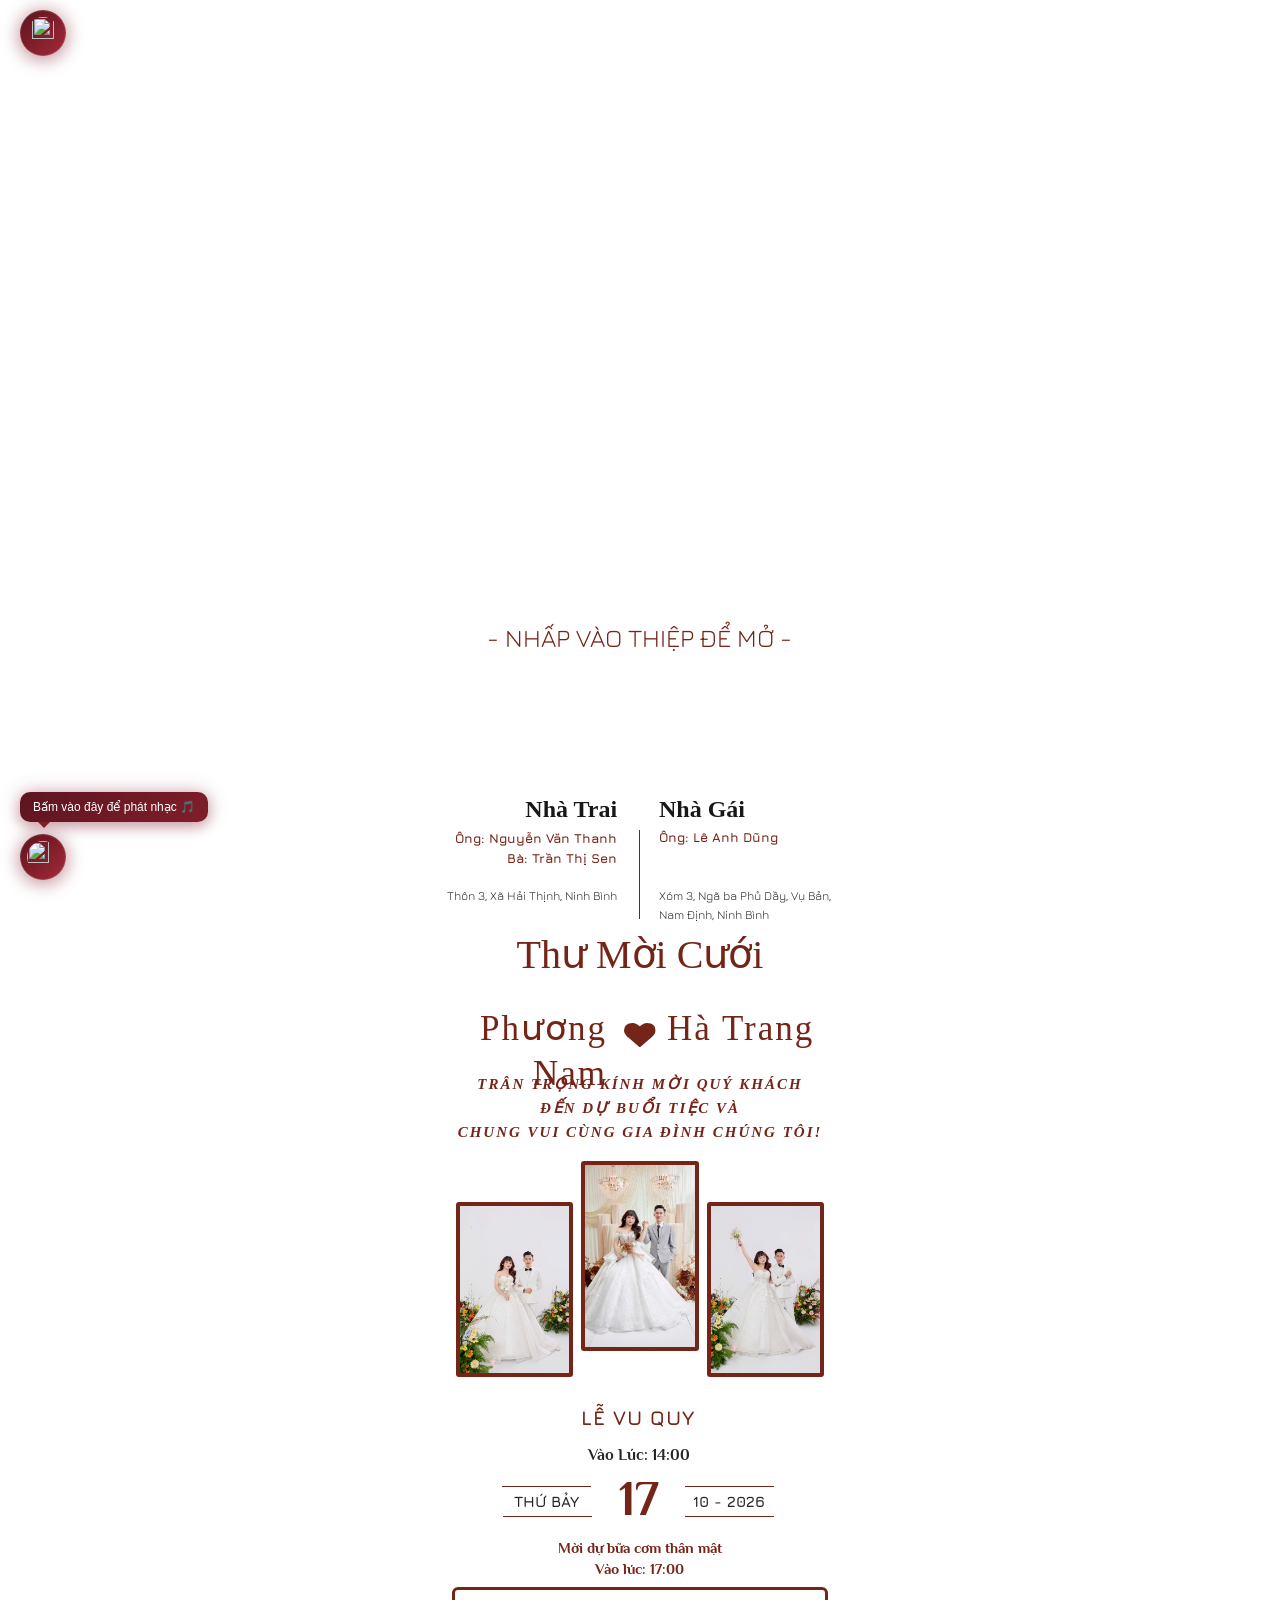
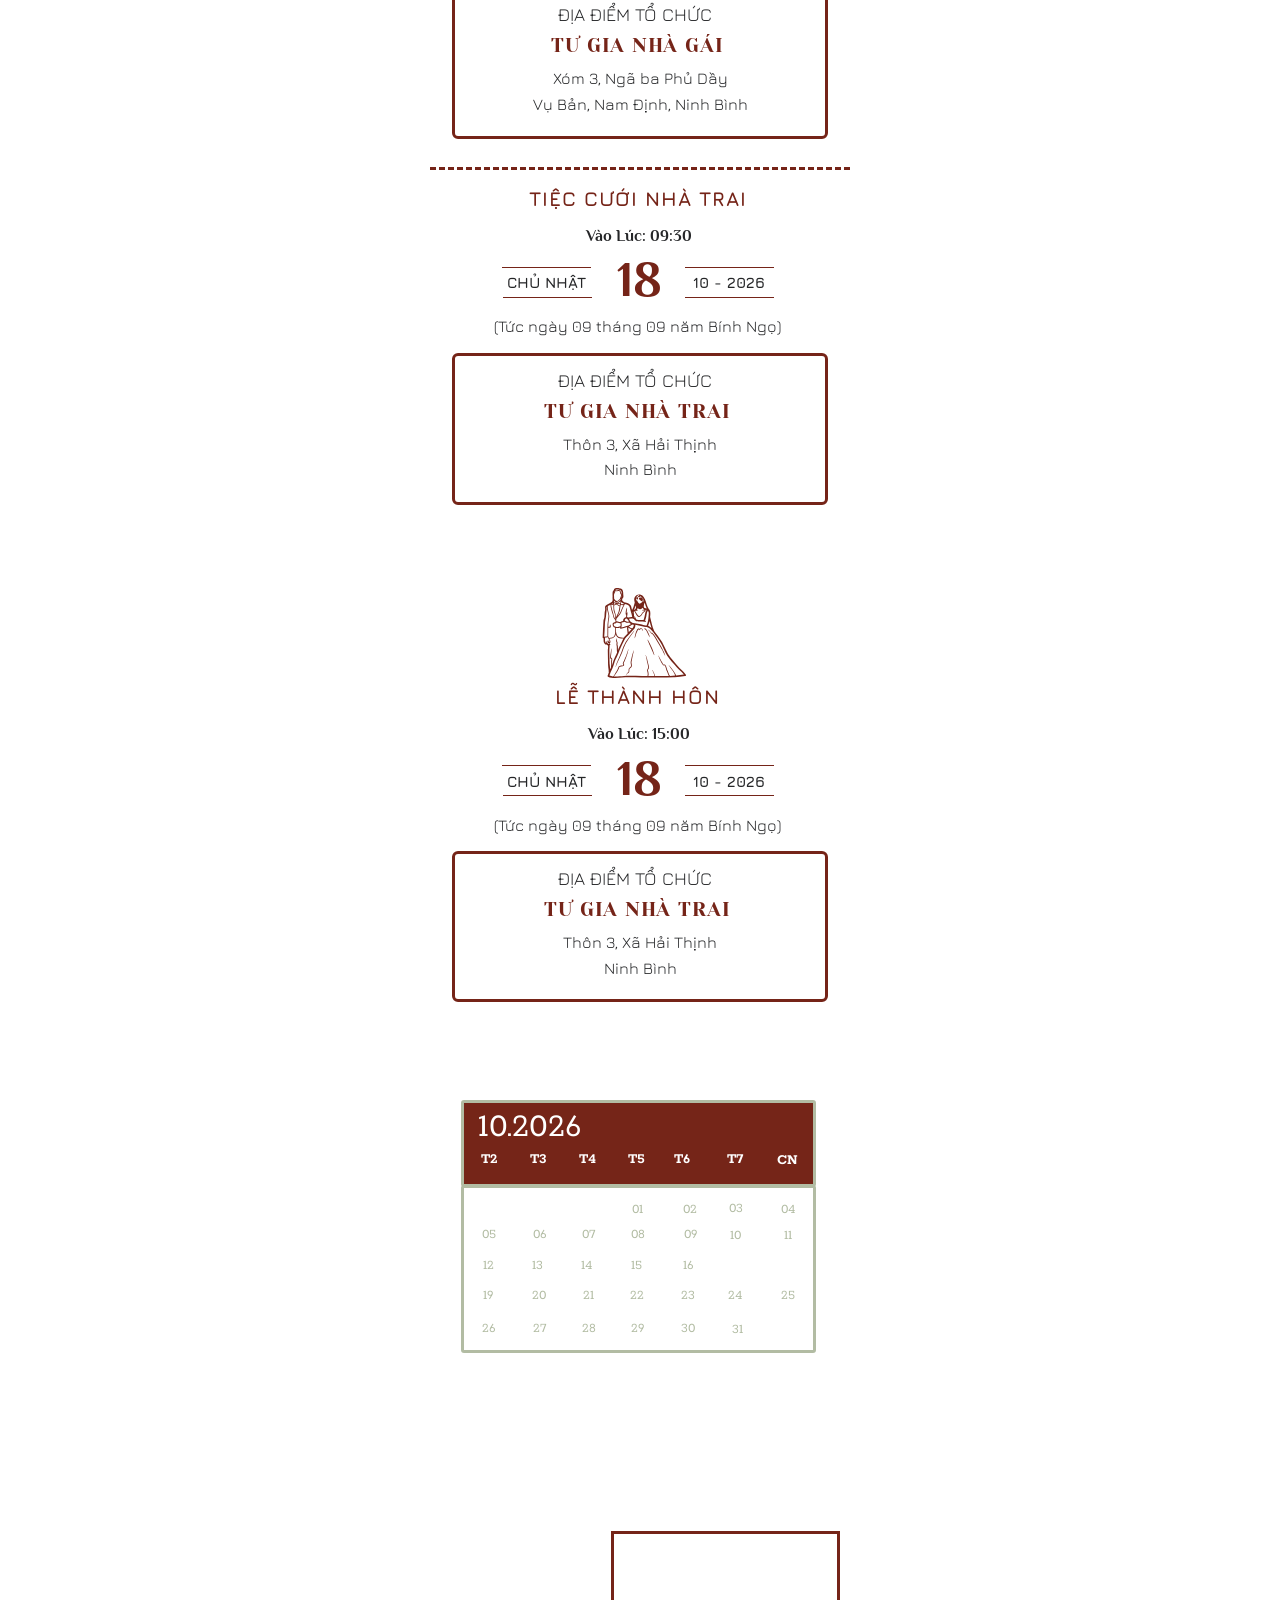
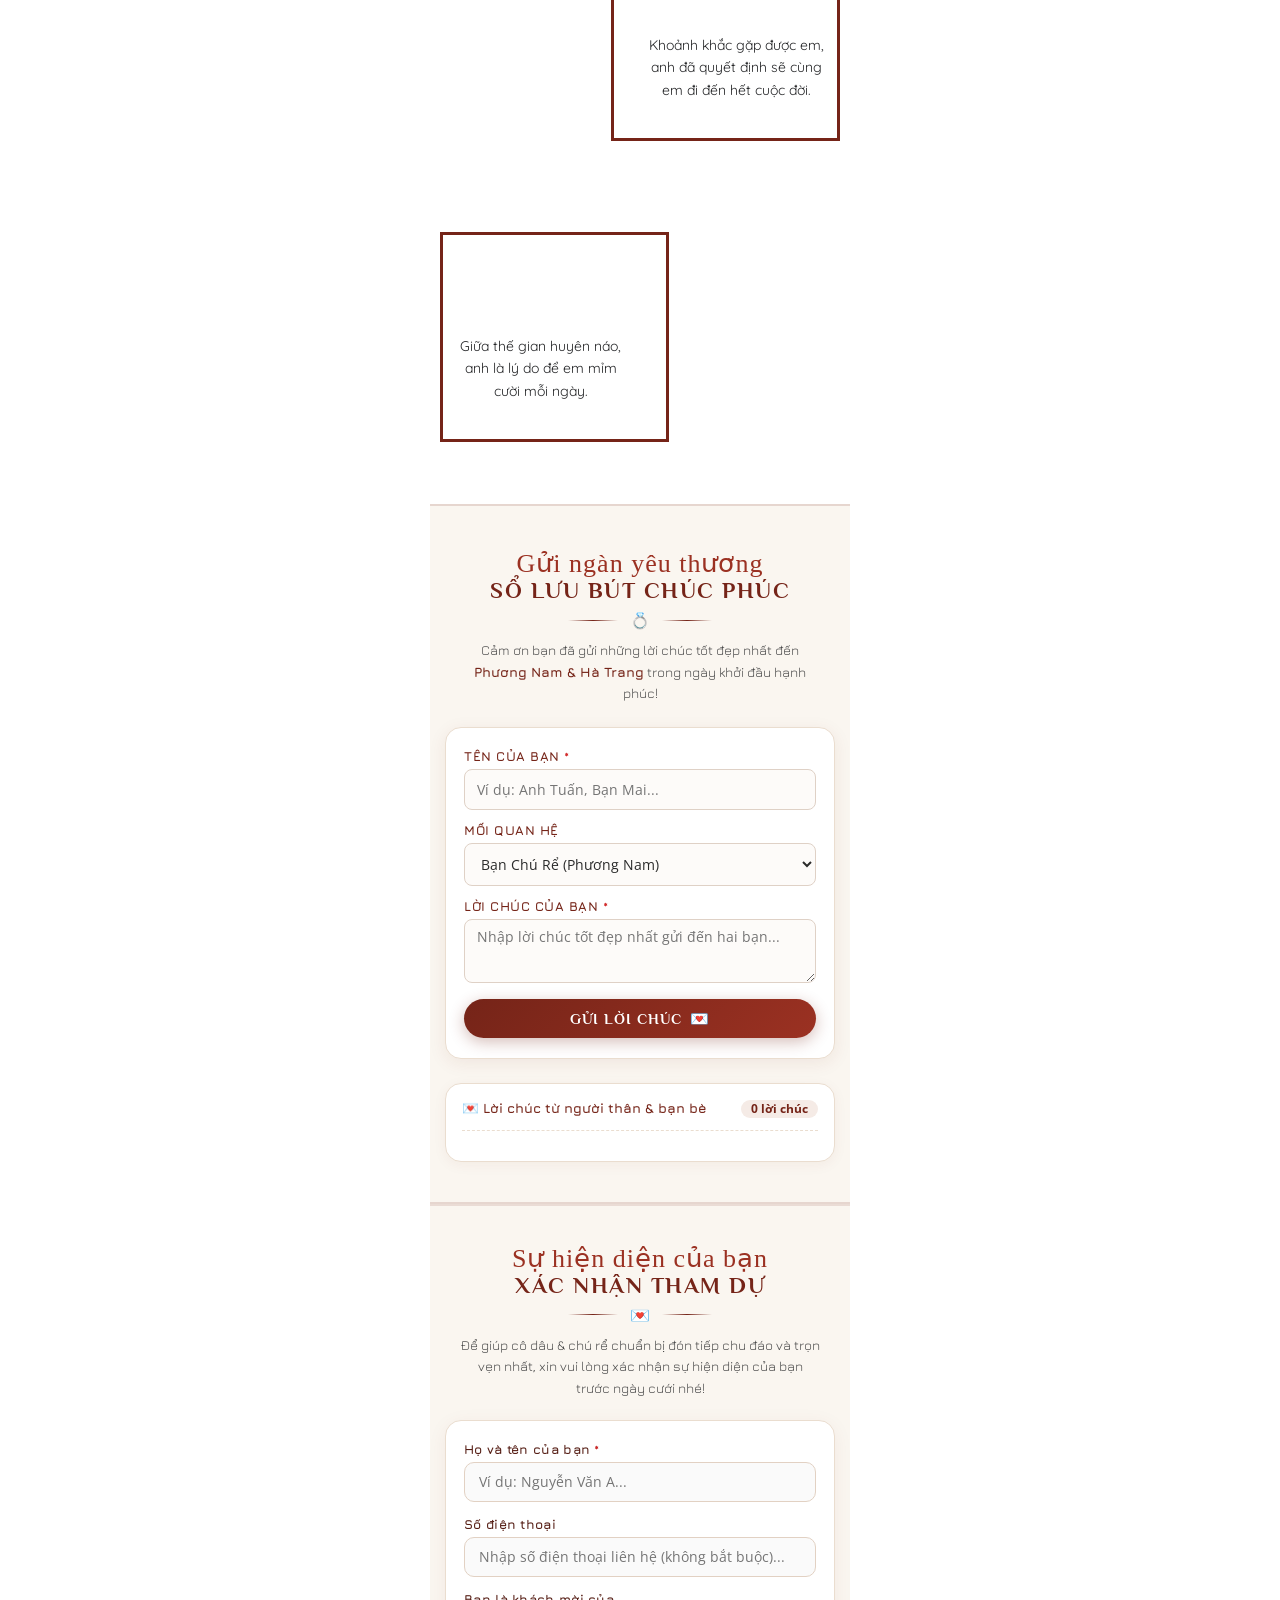
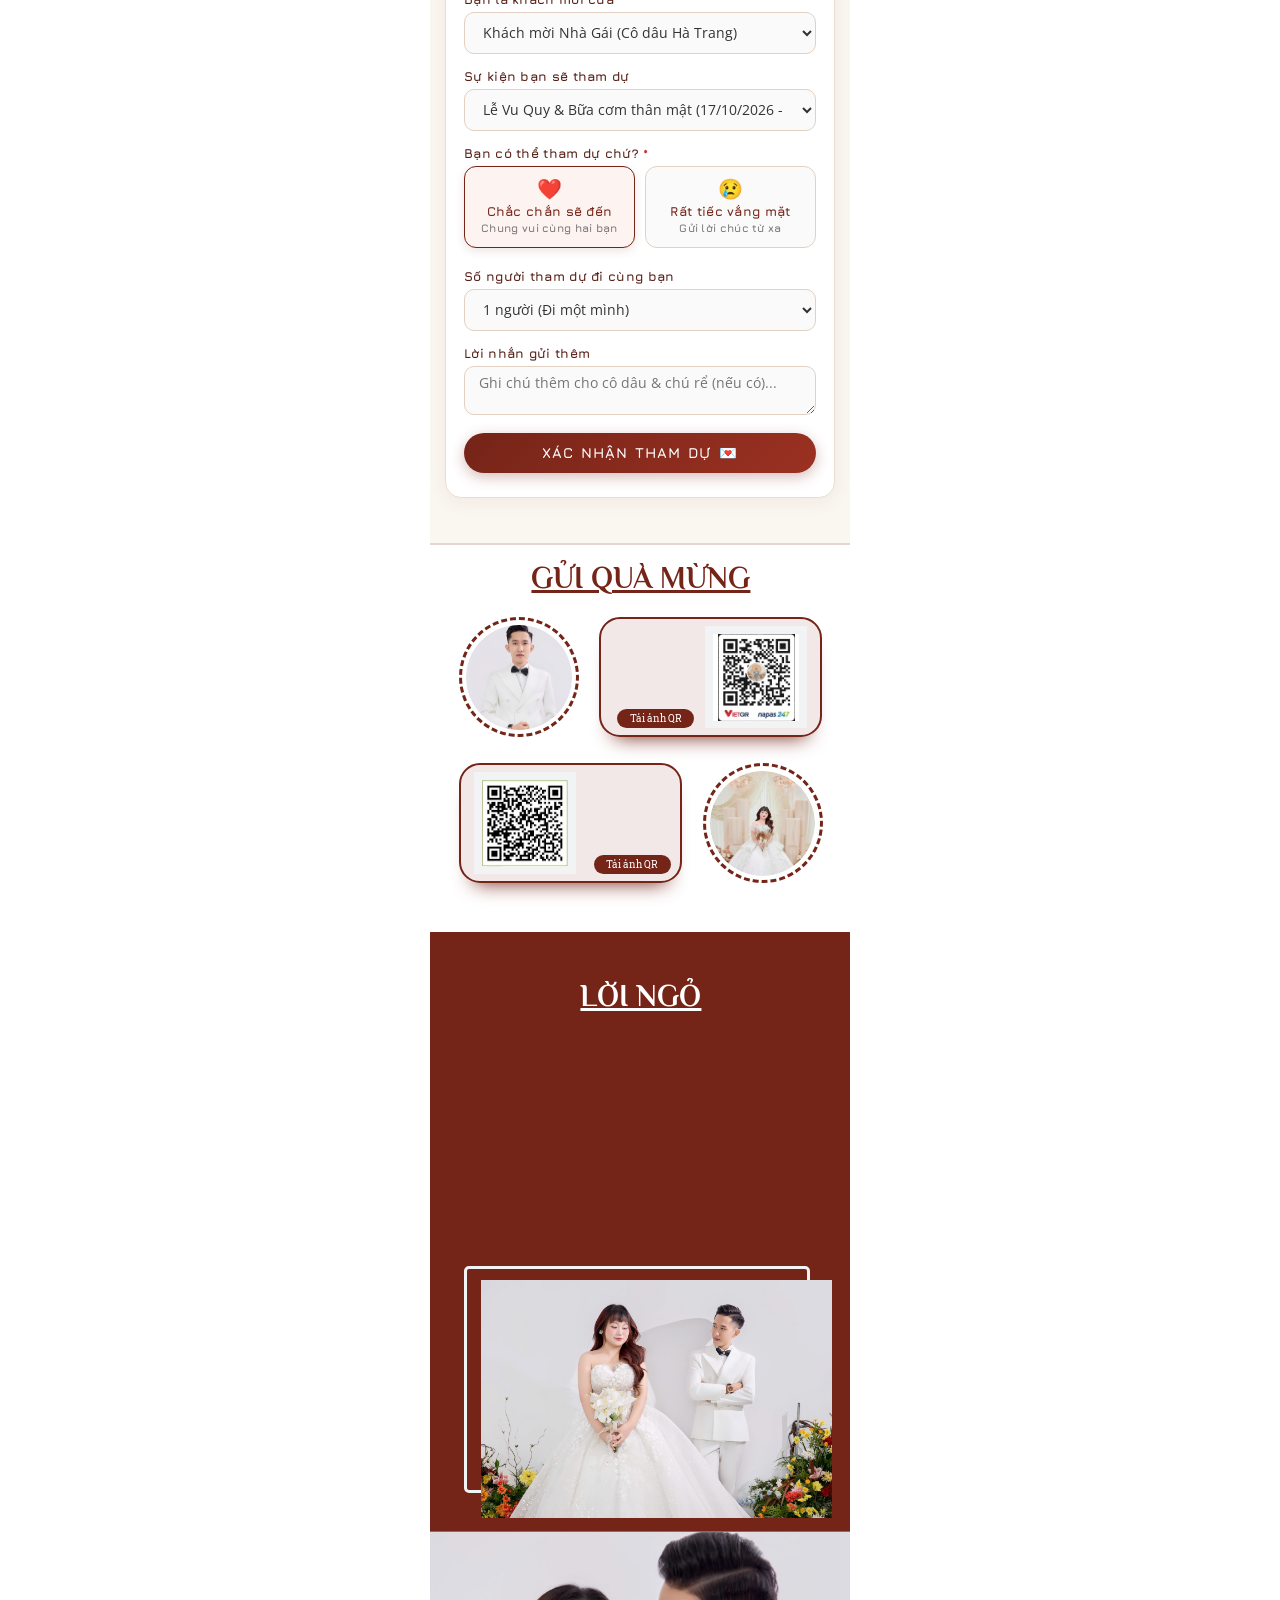
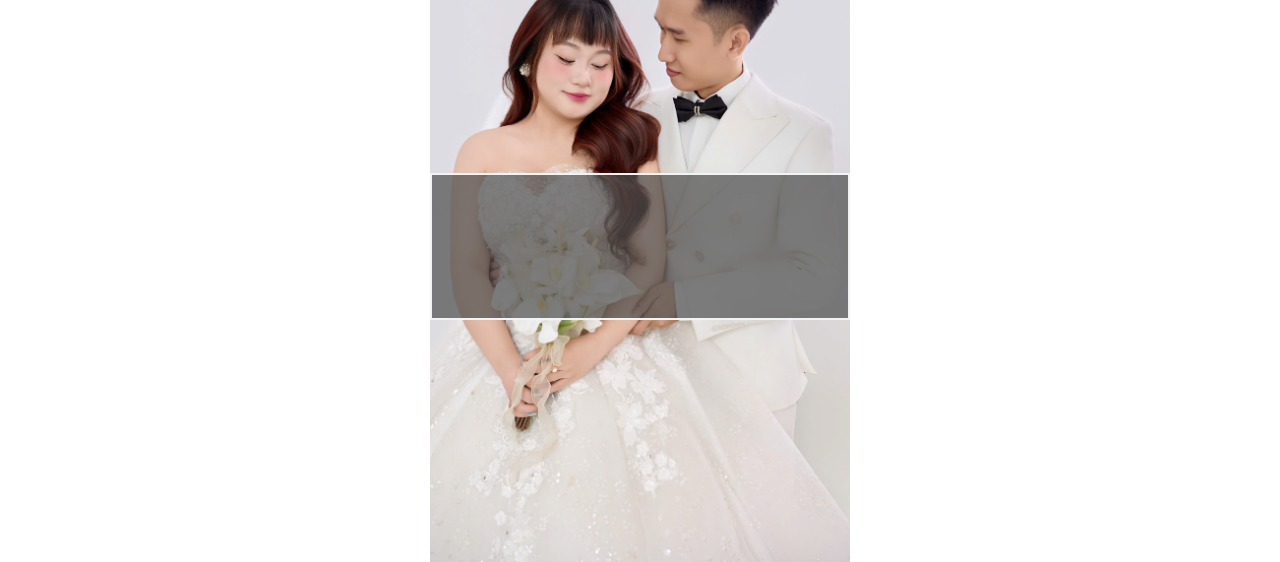
==== commit 7856af7d: "Them muc Xac nhan tham du (RSVP) ngay duoi phan loi chuc" ====
--- a/index.html
+++ b/index.html
@@ -1036,6 +1036,583 @@
 })();
 </script>
 <!-- KẾT THÚC: PHẦN ĐỂ LẠI CHÚC PHÚC -->
+
+<!-- BẮT ĐẦU: PHẦN XÁC NHẬN THAM DỰ (RSVP) -->
+<div id="SECTION_RSVP" class="ladi-section rsvp-custom-section">
+  <div class="rsvp-card-wrapper">
+    <!-- Header -->
+    <div class="rsvp-header">
+      <div class="rsvp-cursive-sub">Sự hiện diện của bạn</div>
+      <h2 class="rsvp-main-title">XÁC NHẬN THAM DỰ</h2>
+      <div class="rsvp-flourish">
+        <span class="rsvp-flourish-line"></span>
+        <span class="rsvp-flourish-icon">💌</span>
+        <span class="rsvp-flourish-line"></span>
+      </div>
+      <p class="rsvp-intro-text">
+        Để giúp cô dâu & chú rể chuẩn bị đón tiếp chu đáo và trọn vẹn nhất, xin vui lòng xác nhận sự hiện diện của bạn trước ngày cưới nhé!
+      </p>
+    </div>
+
+    <!-- RSVP Form Container -->
+    <div class="rsvp-box-container">
+      <form id="rsvp-form" class="rsvp-input-form" onsubmit="handleSendRSVP(event)">
+        <!-- Tên khách mời -->
+        <div class="rsvp-form-row">
+          <label for="rsvp-guest-name">Họ và tên của bạn <span class="rsvp-req">*</span></label>
+          <input type="text" id="rsvp-guest-name" placeholder="Ví dụ: Nguyễn Văn A..." required autocomplete="name">
+        </div>
+
+        <!-- Số điện thoại -->
+        <div class="rsvp-form-row">
+          <label for="rsvp-guest-phone">Số điện thoại</label>
+          <input type="tel" id="rsvp-guest-phone" placeholder="Nhập số điện thoại liên hệ (không bắt buộc)..." autocomplete="tel">
+        </div>
+
+        <!-- Khách mời của ai -->
+        <div class="rsvp-form-row">
+          <label for="rsvp-side">Bạn là khách mời của</label>
+          <select id="rsvp-side">
+            <option value="Khách mời Nhà Gái (Hà Trang)">Khách mời Nhà Gái (Cô dâu Hà Trang)</option>
+            <option value="Khách mời Nhà Trai (Phương Nam)">Khách mời Nhà Trai (Chú rể Phương Nam)</option>
+            <option value="Bạn chung của cả hai">Bạn chung của cả hai</option>
+            <option value="Người thân / Họ hàng">Người thân / Họ hàng</option>
+          </select>
+        </div>
+
+        <!-- Sự kiện tham dự -->
+        <div class="rsvp-form-row">
+          <label for="rsvp-event">Sự kiện bạn sẽ tham dự</label>
+          <select id="rsvp-event">
+            <option value="Lễ Vu Quy & Bữa cơm thân mật (17/10/2026 - Nhà Gái)">Lễ Vu Quy & Bữa cơm thân mật (17/10/2026 - Nhà Gái)</option>
+            <option value="Tiệc Cưới & Lễ Thành Hôn (18/10/2026 - Nhà Trai)">Tiệc Cưới & Lễ Thành Hôn (18/10/2026 - Nhà Trai)</option>
+            <option value="Cả hai ngày vui (17/10 & 18/10/2026)">Cả hai ngày vui (17/10 & 18/10/2026)</option>
+          </select>
+        </div>
+
+        <!-- Lựa chọn có tham dự hay không -->
+        <div class="rsvp-form-row">
+          <label>Bạn có thể tham dự chứ? <span class="rsvp-req">*</span></label>
+          <div class="rsvp-attendance-cards">
+            <label class="rsvp-attend-card active" id="label-attend-yes">
+              <input type="radio" name="rsvp_attending" value="yes" checked onchange="toggleRSVPAttendance(true)">
+              <div class="rsvp-attend-icon">❤️</div>
+              <div class="rsvp-attend-title">Chắc chắn sẽ đến</div>
+              <div class="rsvp-attend-sub">Chung vui cùng hai bạn</div>
+            </label>
+            <label class="rsvp-attend-card" id="label-attend-no">
+              <input type="radio" name="rsvp_attending" value="no" onchange="toggleRSVPAttendance(false)">
+              <div class="rsvp-attend-icon">😢</div>
+              <div class="rsvp-attend-title">Rất tiếc vắng mặt</div>
+              <div class="rsvp-attend-sub">Gửi lời chúc từ xa</div>
+            </label>
+          </div>
+        </div>
+
+        <!-- Số người đi cùng (ẩn nếu chọn vắng mặt) -->
+        <div class="rsvp-form-row" id="rsvp-guest-count-row">
+          <label for="rsvp-guest-count">Số người tham dự đi cùng bạn</label>
+          <select id="rsvp-guest-count">
+            <option value="1">1 người (Đi một mình)</option>
+            <option value="2">2 người (Đi cùng người thương / bạn bè)</option>
+            <option value="3">3 người (Đi cùng gia đình)</option>
+            <option value="4+">4 người trở lên</option>
+          </select>
+        </div>
+
+        <!-- Lời nhắn thêm -->
+        <div class="rsvp-form-row">
+          <label for="rsvp-note">Lời nhắn gửi thêm</label>
+          <textarea id="rsvp-note" rows="2" placeholder="Ghi chú thêm cho cô dâu & chú rể (nếu có)..."></textarea>
+        </div>
+
+        <!-- Nút Gửi Xác Nhận -->
+        <button type="submit" id="btn-submit-rsvp" class="rsvp-btn-send">
+          <span class="btn-text">XÁC NHẬN THAM DỰ</span>
+          <span class="btn-icon">💌</span>
+        </button>
+      </form>
+
+      <!-- Toast thông báo -->
+      <div id="rsvp-toast" class="rsvp-toast-message"></div>
+
+      <!-- Thẻ trạng thái sau khi đã gửi xác nhận -->
+      <div id="rsvp-status-card" class="rsvp-confirmed-box" style="display:none;">
+        <div class="rsvp-confirmed-header">
+          <span class="confirmed-check">🎉</span>
+          <span class="confirmed-title">Xác nhận của bạn đã được ghi nhận!</span>
+        </div>
+        <div id="rsvp-confirmed-details" class="rsvp-confirmed-body"></div>
+        <button type="button" class="rsvp-btn-edit" onclick="handleEditRSVP()">Thay đổi thông tin xác nhận ✏️</button>
+      </div>
+    </div>
+  </div>
+</div>
+
+<style>
+/* STYLES CHO PHẦN XÁC NHẬN THAM GIA (RSVP) */
+.rsvp-custom-section {
+  width: 100% !important;
+  background: #FAF6F0 !important;
+  padding: 40px 15px 45px !important;
+  box-sizing: border-box !important;
+  position: relative !important;
+  border-top: 2px solid rgba(117, 36, 24, 0.12) !important;
+  border-bottom: 2px solid rgba(117, 36, 24, 0.15) !important;
+}
+
+.rsvp-card-wrapper {
+  max-width: 390px !important;
+  margin: 0 auto !important;
+  box-sizing: border-box !important;
+}
+
+.rsvp-header {
+  text-align: center !important;
+  margin-bottom: 20px !important;
+}
+
+.rsvp-cursive-sub {
+  font-family: 'Great Vibes', 'Playfair Display', cursive, serif !important;
+  font-size: 26px !important;
+  color: #9B3122 !important;
+  margin-bottom: 2px !important;
+  letter-spacing: 1px !important;
+}
+
+.rsvp-main-title {
+  font-family: 'Philosopher', 'Yeseva One', serif !important;
+  font-size: 23px !important;
+  font-weight: 700 !important;
+  color: #752418 !important;
+  letter-spacing: 1.5px !important;
+  text-transform: uppercase !important;
+  margin: 0 0 10px !important;
+}
+
+.rsvp-flourish {
+  display: flex !important;
+  align-items: center !important;
+  justify-content: center !important;
+  gap: 12px !important;
+  margin-bottom: 12px !important;
+}
+
+.rsvp-flourish-line {
+  display: inline-block !important;
+  width: 50px !important;
+  height: 1px !important;
+  background: linear-gradient(90deg, transparent, #752418, transparent) !important;
+}
+
+.rsvp-flourish-icon {
+  font-size: 16px !important;
+  color: #752418 !important;
+}
+
+.rsvp-intro-text {
+  font-family: 'Jura', 'Open Sans', sans-serif !important;
+  font-size: 13.5px !important;
+  line-height: 1.6 !important;
+  color: #4a4a4a !important;
+  margin: 0 auto !important;
+  max-width: 360px !important;
+}
+
+.rsvp-box-container {
+  width: 100% !important;
+}
+
+.rsvp-input-form {
+  background: #ffffff !important;
+  border: 1.5px solid #EADDCF !important;
+  border-radius: 16px !important;
+  padding: 22px 18px 24px !important;
+  box-shadow: 0 4px 20px rgba(117, 36, 24, 0.06) !important;
+  box-sizing: border-box !important;
+}
+
+.rsvp-form-row {
+  margin-bottom: 16px !important;
+  text-align: left !important;
+}
+
+.rsvp-form-row label {
+  display: block !important;
+  font-family: 'Jura', sans-serif !important;
+  font-size: 13px !important;
+  font-weight: 700 !important;
+  color: #551D14 !important;
+  margin-bottom: 6px !important;
+  letter-spacing: 0.3px !important;
+}
+
+.rsvp-req {
+  color: #c92a2a !important;
+}
+
+.rsvp-form-row input[type="text"],
+.rsvp-form-row input[type="tel"],
+.rsvp-form-row select,
+.rsvp-form-row textarea {
+  width: 100% !important;
+  padding: 10px 14px !important;
+  border: 1.5px solid #E2D1C3 !important;
+  border-radius: 10px !important;
+  font-family: 'Open Sans', sans-serif !important;
+  font-size: 13.5px !important;
+  color: #333 !important;
+  background: #FAFAFA !important;
+  box-sizing: border-box !important;
+  transition: all 0.25s ease !important;
+  outline: none !important;
+}
+
+.rsvp-form-row input:focus,
+.rsvp-form-row select:focus,
+.rsvp-form-row textarea:focus {
+  border-color: #752418 !important;
+  background: #fff !important;
+  box-shadow: 0 0 0 3px rgba(117, 36, 24, 0.12) !important;
+}
+
+/* Card buttons for attendance */
+.rsvp-attendance-cards {
+  display: flex !important;
+  gap: 10px !important;
+  margin-top: 4px !important;
+}
+
+.rsvp-attend-card {
+  flex: 1 !important;
+  border: 1.5px solid #E2D1C3 !important;
+  border-radius: 12px !important;
+  padding: 12px 8px !important;
+  text-align: center !important;
+  cursor: pointer !important;
+  background: #FAFAFA !important;
+  transition: all 0.25s ease !important;
+  position: relative !important;
+}
+
+.rsvp-attend-card input[type="radio"] {
+  position: absolute !important;
+  opacity: 0 !important;
+  pointer-events: none !important;
+}
+
+.rsvp-attend-card.active {
+  border-color: #752418 !important;
+  background: #FDF3F1 !important;
+  box-shadow: 0 3px 10px rgba(117, 36, 24, 0.12) !important;
+}
+
+.rsvp-attend-icon {
+  font-size: 20px !important;
+  margin-bottom: 4px !important;
+}
+
+.rsvp-attend-title {
+  font-family: 'Jura', sans-serif !important;
+  font-size: 13px !important;
+  font-weight: 700 !important;
+  color: #752418 !important;
+  line-height: 1.3 !important;
+}
+
+.rsvp-attend-sub {
+  font-size: 11px !important;
+  color: #777 !important;
+  margin-top: 2px !important;
+  line-height: 1.2 !important;
+}
+
+/* Submit button */
+.rsvp-btn-send {
+  width: 100% !important;
+  padding: 13px 20px !important;
+  background: linear-gradient(135deg, #752418, #9B3122) !important;
+  border: none !important;
+  border-radius: 30px !important;
+  color: #fff !important;
+  font-family: 'Jura', 'Philosopher', sans-serif !important;
+  font-size: 14.5px !important;
+  font-weight: 700 !important;
+  letter-spacing: 1.2px !important;
+  cursor: pointer !important;
+  display: flex !important;
+  align-items: center !important;
+  justify-content: center !important;
+  gap: 8px !important;
+  box-shadow: 0 4px 14px rgba(117, 36, 24, 0.3) !important;
+  transition: all 0.3s ease !important;
+  margin-top: 8px !important;
+}
+
+.rsvp-btn-send:hover {
+  transform: translateY(-2px) !important;
+  box-shadow: 0 6px 18px rgba(117, 36, 24, 0.4) !important;
+  background: linear-gradient(135deg, #8a2b1d, #ad3626) !important;
+}
+
+.rsvp-btn-send:active {
+  transform: translateY(1px) !important;
+}
+
+/* Toast message */
+.rsvp-toast-message {
+  display: none;
+  background: #4A8C57 !important;
+  color: #ffffff !important;
+  padding: 12px 16px !important;
+  border-radius: 10px !important;
+  font-family: 'Jura', sans-serif !important;
+  font-size: 13.5px !important;
+  font-weight: 600 !important;
+  line-height: 1.5 !important;
+  text-align: center !important;
+  margin-top: 14px !important;
+  box-shadow: 0 4px 12px rgba(0, 0, 0, 0.15) !important;
+  animation: rsvpFadeIn 0.35s ease !important;
+}
+
+/* Confirmed Box */
+.rsvp-confirmed-box {
+  background: #ffffff !important;
+  border: 1.5px solid #2e7d32 !important;
+  border-radius: 16px !important;
+  padding: 20px 18px !important;
+  margin-top: 14px !important;
+  box-shadow: 0 4px 20px rgba(46, 125, 50, 0.1) !important;
+  text-align: left !important;
+}
+
+.rsvp-confirmed-header {
+  display: flex !important;
+  align-items: center !important;
+  gap: 8px !important;
+  margin-bottom: 12px !important;
+  padding-bottom: 10px !important;
+  border-bottom: 1px dashed #d7ebd8 !important;
+}
+
+.confirmed-check {
+  font-size: 20px !important;
+}
+
+.confirmed-title {
+  font-family: 'Jura', sans-serif !important;
+  font-size: 14px !important;
+  font-weight: 700 !important;
+  color: #2e7d32 !important;
+}
+
+.rsvp-confirmed-body {
+  font-family: 'Open Sans', sans-serif !important;
+  font-size: 13px !important;
+  line-height: 1.6 !important;
+  color: #383838 !important;
+  margin-bottom: 14px !important;
+}
+
+.rsvp-btn-edit {
+  background: #f1f5f2 !important;
+  border: 1px solid #c5dfc8 !important;
+  color: #2e7d32 !important;
+  border-radius: 20px !important;
+  padding: 8px 16px !important;
+  font-size: 12.5px !important;
+  font-weight: 600 !important;
+  cursor: pointer !important;
+  display: block !important;
+  margin: 0 auto !important;
+  transition: all 0.2s !important;
+}
+
+.rsvp-btn-edit:hover {
+  background: #e1ede3 !important;
+}
+
+@keyframes rsvpFadeIn {
+  from { opacity: 0; transform: translateY(-6px); }
+  to { opacity: 1; transform: translateY(0); }
+}
+</style>
+
+<script>
+// LOGIC CHO PHẦN XÁC NHẬN THAM GIA (RSVP)
+(function() {
+  const RSVP_STORAGE_KEY = 'wedding_rsvp_nam_trang';
+
+  function getStoredRSVP() {
+    try {
+      const data = localStorage.getItem(RSVP_STORAGE_KEY);
+      if (data) return JSON.parse(data);
+    } catch(e) {}
+    return null;
+  }
+
+  function saveRSVP(record) {
+    try {
+      localStorage.setItem(RSVP_STORAGE_KEY, JSON.stringify(record));
+    } catch(e) {}
+  }
+
+  window.toggleRSVPAttendance = function(isAttending) {
+    const yesCard = document.getElementById('label-attend-yes');
+    const noCard = document.getElementById('label-attend-no');
+    const guestCountRow = document.getElementById('rsvp-guest-count-row');
+    const submitBtn = document.getElementById('btn-submit-rsvp');
+
+    if (isAttending) {
+      if (yesCard) yesCard.classList.add('active');
+      if (noCard) noCard.classList.remove('active');
+      if (guestCountRow) guestCountRow.style.display = 'block';
+      if (submitBtn) {
+        submitBtn.querySelector('.btn-text').textContent = 'XÁC NHẬN THAM DỰ';
+      }
+    } else {
+      if (yesCard) yesCard.classList.remove('active');
+      if (noCard) noCard.classList.add('active');
+      if (guestCountRow) guestCountRow.style.display = 'none';
+      if (submitBtn) {
+        submitBtn.querySelector('.btn-text').textContent = 'GỬI PHẢN HỒI';
+      }
+    }
+  };
+
+  function renderRSVPStatus() {
+    const saved = getStoredRSVP();
+    const form = document.getElementById('rsvp-form');
+    const statusCard = document.getElementById('rsvp-status-card');
+    const details = document.getElementById('rsvp-confirmed-details');
+
+    if (saved && statusCard && details) {
+      statusCard.style.display = 'block';
+      if (form) form.style.display = 'none';
+
+      const attendText = saved.attending === 'yes' 
+        ? '<strong style="color:#2e7d32;">Chắc chắn sẽ tham dự ❤️</strong>' 
+        : '<strong style="color:#c92a2a;">Rất tiếc không thể đến 😢</strong>';
+
+      details.innerHTML = `
+        <div style="margin-bottom: 4px;">👤 <strong>Khách mời:</strong> ${escapeHTML(saved.name)} ${saved.phone ? `(${escapeHTML(saved.phone)})` : ''}</div>
+        <div style="margin-bottom: 4px;">🤝 <strong>Phía:</strong> ${escapeHTML(saved.side)}</div>
+        <div style="margin-bottom: 4px;">📅 <strong>Sự kiện:</strong> ${escapeHTML(saved.event)}</div>
+        <div style="margin-bottom: 4px;">✨ <strong>Trạng thái:</strong> ${attendText}</div>
+        ${saved.attending === 'yes' ? `<div style="margin-bottom: 4px;">👥 <strong>Số lượng:</strong> ${saved.guestCount} người</div>` : ''}
+        ${saved.note ? `<div style="margin-top: 6px; font-style: italic; color: #555;">💬 <strong>Lời nhắn:</strong> “${escapeHTML(saved.note)}”</div>` : ''}
+      `;
+    } else {
+      if (statusCard) statusCard.style.display = 'none';
+      if (form) form.style.display = 'block';
+    }
+  }
+
+  function escapeHTML(str) {
+    if (!str) return '';
+    return str.replace(/[&<>'"]/g, 
+      tag => ({ '&': '&amp;', '<': '&lt;', '>': '&gt;', "'": '&#39;', '"': '&quot;' }[tag] || tag)
+    );
+  }
+
+  window.handleSendRSVP = function(e) {
+    e.preventDefault();
+    const nameInput = document.getElementById('rsvp-guest-name');
+    const phoneInput = document.getElementById('rsvp-guest-phone');
+    const sideSelect = document.getElementById('rsvp-side');
+    const eventSelect = document.getElementById('rsvp-event');
+    const attendRadios = document.getElementsByName('rsvp_attending');
+    const countSelect = document.getElementById('rsvp-guest-count');
+    const noteInput = document.getElementById('rsvp-note');
+    const toast = document.getElementById('rsvp-toast');
+
+    const name = nameInput.value.trim();
+    const phone = phoneInput ? phoneInput.value.trim() : '';
+    const side = sideSelect.value;
+    const eventVal = eventSelect.value;
+    
+    let attending = 'yes';
+    for (let r of attendRadios) {
+      if (r.checked) { attending = r.value; break; }
+    }
+    const guestCount = countSelect ? countSelect.value : '1';
+    const note = noteInput ? noteInput.value.trim() : '';
+
+    if (!name) return;
+
+    const record = {
+      name: name,
+      phone: phone,
+      side: side,
+      event: eventVal,
+      attending: attending,
+      guestCount: attending === 'yes' ? guestCount : '0',
+      note: note,
+      time: new Date().toLocaleString('vi-VN')
+    };
+
+    saveRSVP(record);
+    renderRSVPStatus();
+
+    // Show Toast
+    if (toast) {
+      toast.style.display = 'block';
+      if (attending === 'yes') {
+        toast.textContent = 'Cảm ơn ' + name + ' đã xác nhận tham dự! Phương Nam & Hà Trang rất mong được đón tiếp bạn! ❤️';
+      } else {
+        toast.textContent = 'Cảm ơn ' + name + ' đã phản hồi! Lời chúc của bạn là món quà ý nghĩa với cô dâu & chú rể! ✨';
+      }
+      setTimeout(() => {
+        toast.style.display = 'none';
+      }, 5000);
+    }
+  };
+
+  window.handleEditRSVP = function() {
+    const form = document.getElementById('rsvp-form');
+    const statusCard = document.getElementById('rsvp-status-card');
+    const saved = getStoredRSVP();
+
+    if (form) form.style.display = 'block';
+    if (statusCard) statusCard.style.display = 'none';
+
+    // Populate existing values
+    if (saved) {
+      const nameInput = document.getElementById('rsvp-guest-name');
+      const phoneInput = document.getElementById('rsvp-guest-phone');
+      const sideSelect = document.getElementById('rsvp-side');
+      const eventSelect = document.getElementById('rsvp-event');
+      const attendRadios = document.getElementsByName('rsvp_attending');
+      const countSelect = document.getElementById('rsvp-guest-count');
+      const noteInput = document.getElementById('rsvp-note');
+
+      if (nameInput) nameInput.value = saved.name || '';
+      if (phoneInput) phoneInput.value = saved.phone || '';
+      if (sideSelect) sideSelect.value = saved.side || sideSelect.value;
+      if (eventSelect) eventSelect.value = saved.event || eventSelect.value;
+      
+      const isYes = (saved.attending !== 'no');
+      for (let r of attendRadios) {
+        if (r.value === (isYes ? 'yes' : 'no')) r.checked = true;
+      }
+      toggleRSVPAttendance(isYes);
+
+      if (countSelect && saved.guestCount) countSelect.value = saved.guestCount;
+      if (noteInput) noteInput.value = saved.note || '';
+    }
+  };
+
+  // Run on load
+  if (document.readyState === 'loading') {
+    document.addEventListener('DOMContentLoaded', renderRSVPStatus);
+  } else {
+    renderRSVPStatus();
+  }
+})();
+</script>
+<!-- KẾT THÚC: PHẦN XÁC NHẬN THAM DỰ (RSVP) -->
+
 <div id="SECTION7" class='ladi-section'><div class='ladi-section-background'></div><div class="ladi-container"><div id="IMAGE96" class='ladi-element'><div class='ladi-image'><div class="ladi-image-background"></div></div></div><div id="HEADLINE56" class='ladi-element ladi-animation-hidden'><h3 class='ladi-headline'    >GỬI QUÀ MỪNG</h3> </div><div data-action="true" id="GROUP222" class='ladi-element'><div class='ladi-group'><div id="GROUP223" class='ladi-element ladi-animation-hidden'><div class='ladi-group'><div id="BOX79" class='ladi-element'><div class='ladi-box ladi-transition'></div></div><div id="IMAGE91" class='ladi-element'><div class='ladi-image'><div class="ladi-image-background"></div></div></div></div></div><div data-action="true" id="GROUP224" class='ladi-element ladi-animation-hidden'><div class='ladi-group'><div id="BOX80" class='ladi-element'><div class='ladi-box'></div></div><div id="GROUP225" class='ladi-element'><div class='ladi-group'><div id="HEADLINE339" class='ladi-element'><h3 class='ladi-headline ladi-transition'    >Cô Dâu</h3> </div><div id="HEADLINE340" class='ladi-element'><h3 class='ladi-headline ladi-transition'    >&nbsp;Hà Trang&nbsp;</h3> </div></div></div><div id="GROUP226" class='ladi-element'><div class='ladi-group'><div id="BOX81" class='ladi-element'><div class='ladi-box ladi-transition'></div></div><div id="IMAGE92" class='ladi-element'><div class='ladi-image'><div class="ladi-image-background"></div></div></div></div></div><a href="images/QR_co_dau.jpg?v=wedding2026" download="QR_MungCuoi_HaTrang.jpg" target="_blank" id="BUTTON23" class='ladi-element'><div class='ladi-button ladi-transition'><div class="ladi-button-background"></div><div id="BUTTON_TEXT23" class='ladi-element ladi-button-headline'><p class='ladi-headline ladi-transition'    >Tải ảnh QR</p> </div></div></a></div></div></div></div><div data-action="true" id="GROUP221" class='ladi-element'><div class='ladi-group'><div id="GROUP209" class='ladi-element ladi-animation-hidden'><div class='ladi-group'><div id="BOX73" class='ladi-element'><div class='ladi-box ladi-transition'></div></div><div id="IMAGE87" class='ladi-element'><div class='ladi-image'><div class="ladi-image-background"></div></div></div></div></div><div data-action="true" id="GROUP220" class='ladi-element ladi-animation-hidden'><div class='ladi-group'><div id="BOX74" class='ladi-element'><div class='ladi-box'></div></div><div id="GROUP210" class='ladi-element'><div class='ladi-group'><div id="HEADLINE335" class='ladi-element'><h3 class='ladi-headline ladi-transition'    >Chú Rể</h3> </div><div id="HEADLINE336" class='ladi-element'><h3 class='ladi-headline ladi-transition'    >Phương Nam</h3> </div></div></div><div id="GROUP211" class='ladi-element'><div class='ladi-group'><div id="BOX75" class='ladi-element'><div class='ladi-box ladi-transition'></div></div><div id="IMAGE88" class='ladi-element'><div class='ladi-image'><div class="ladi-image-background"></div></div></div></div></div><a href="images/QR_nha_trai (1).jpg?v=wedding2026" download="QR_MungCuoi_PhuongNam.jpg" target="_blank" id="BUTTON22" class='ladi-element'><div class='ladi-button ladi-transition'><div class="ladi-button-background"></div><div id="BUTTON_TEXT22" class='ladi-element ladi-button-headline'><p class='ladi-headline ladi-transition'    >Tải ảnh QR</p> </div></div></a></div></div></div></div></div></div><div id="SECTION10" class='ladi-section'><div class='ladi-section-background'></div><div class="ladi-container"><div id="GROUP229" class='ladi-element'><div class='ladi-group'><div id="IMAGE98" class='ladi-element'><div class='ladi-image'><div class="ladi-image-background"></div></div></div><div id="HEADLINE342" class='ladi-element ladi-animation-hidden'><h3 class='ladi-headline'    >LỜI NGỎ</h3> </div></div></div><div id="PARAGRAPH231" class='ladi-element ladi-animation-hidden'><div class='ladi-paragraph ladi-transition'>Gửi đến gia đình và bạn bè thân mến,
 <br>Trong ngày trọng đại sắp tới – khi chúng mình chính thức bắt đầu một chặng đường mới của cuộc đời,
 <br>thật hạnh phúc và vinh dự biết bao khi được
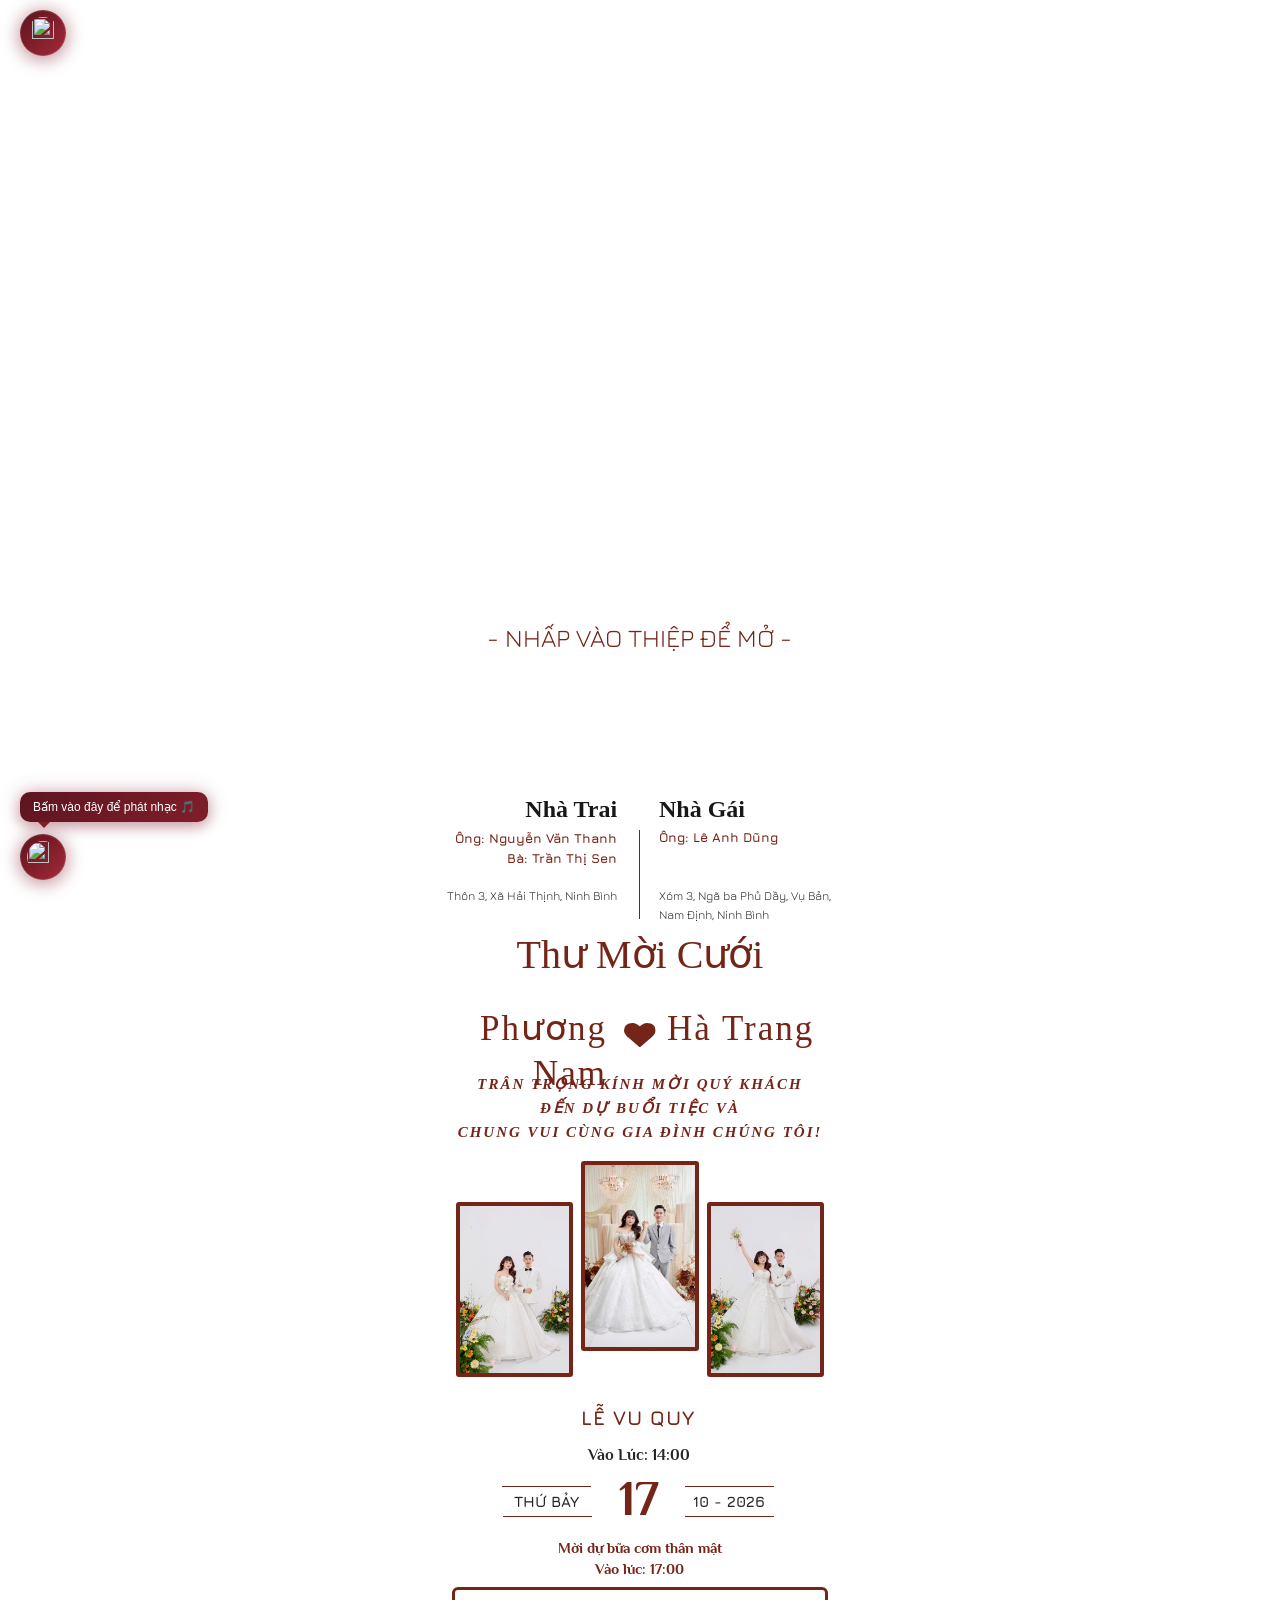
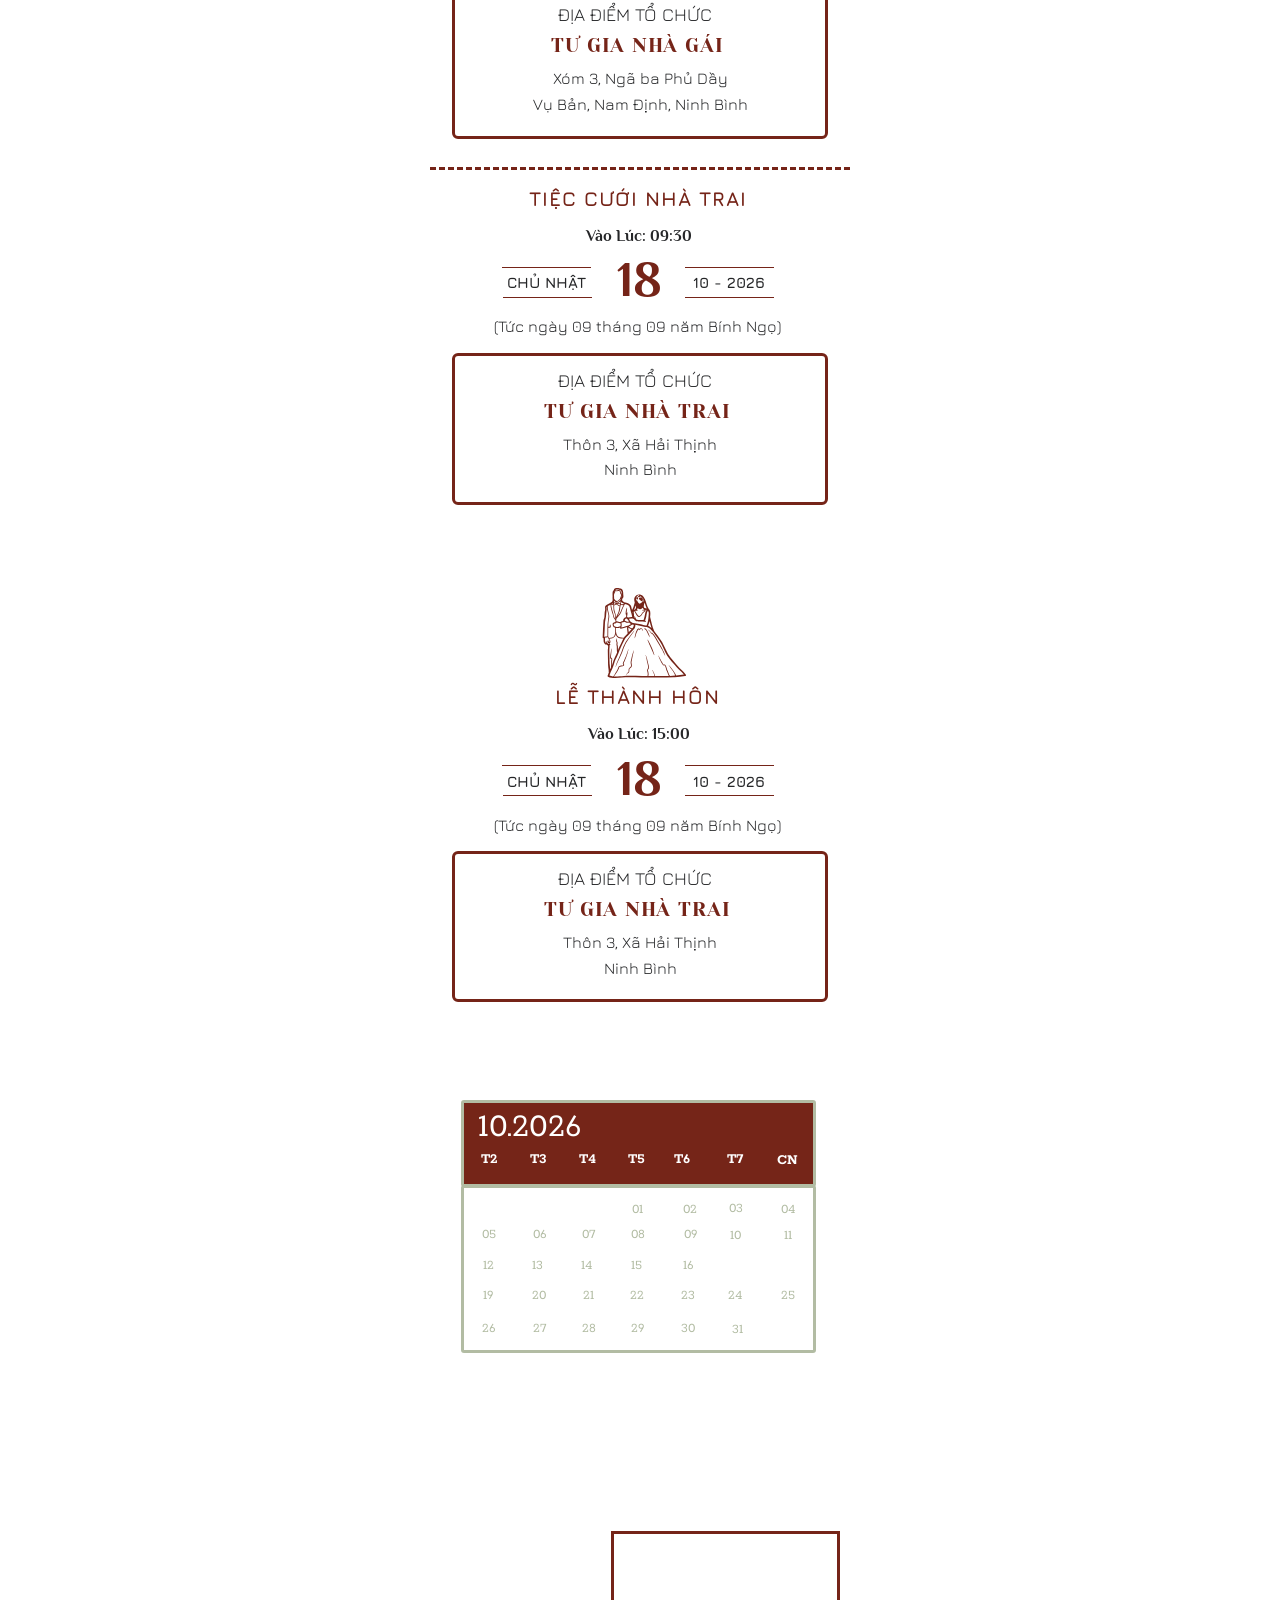
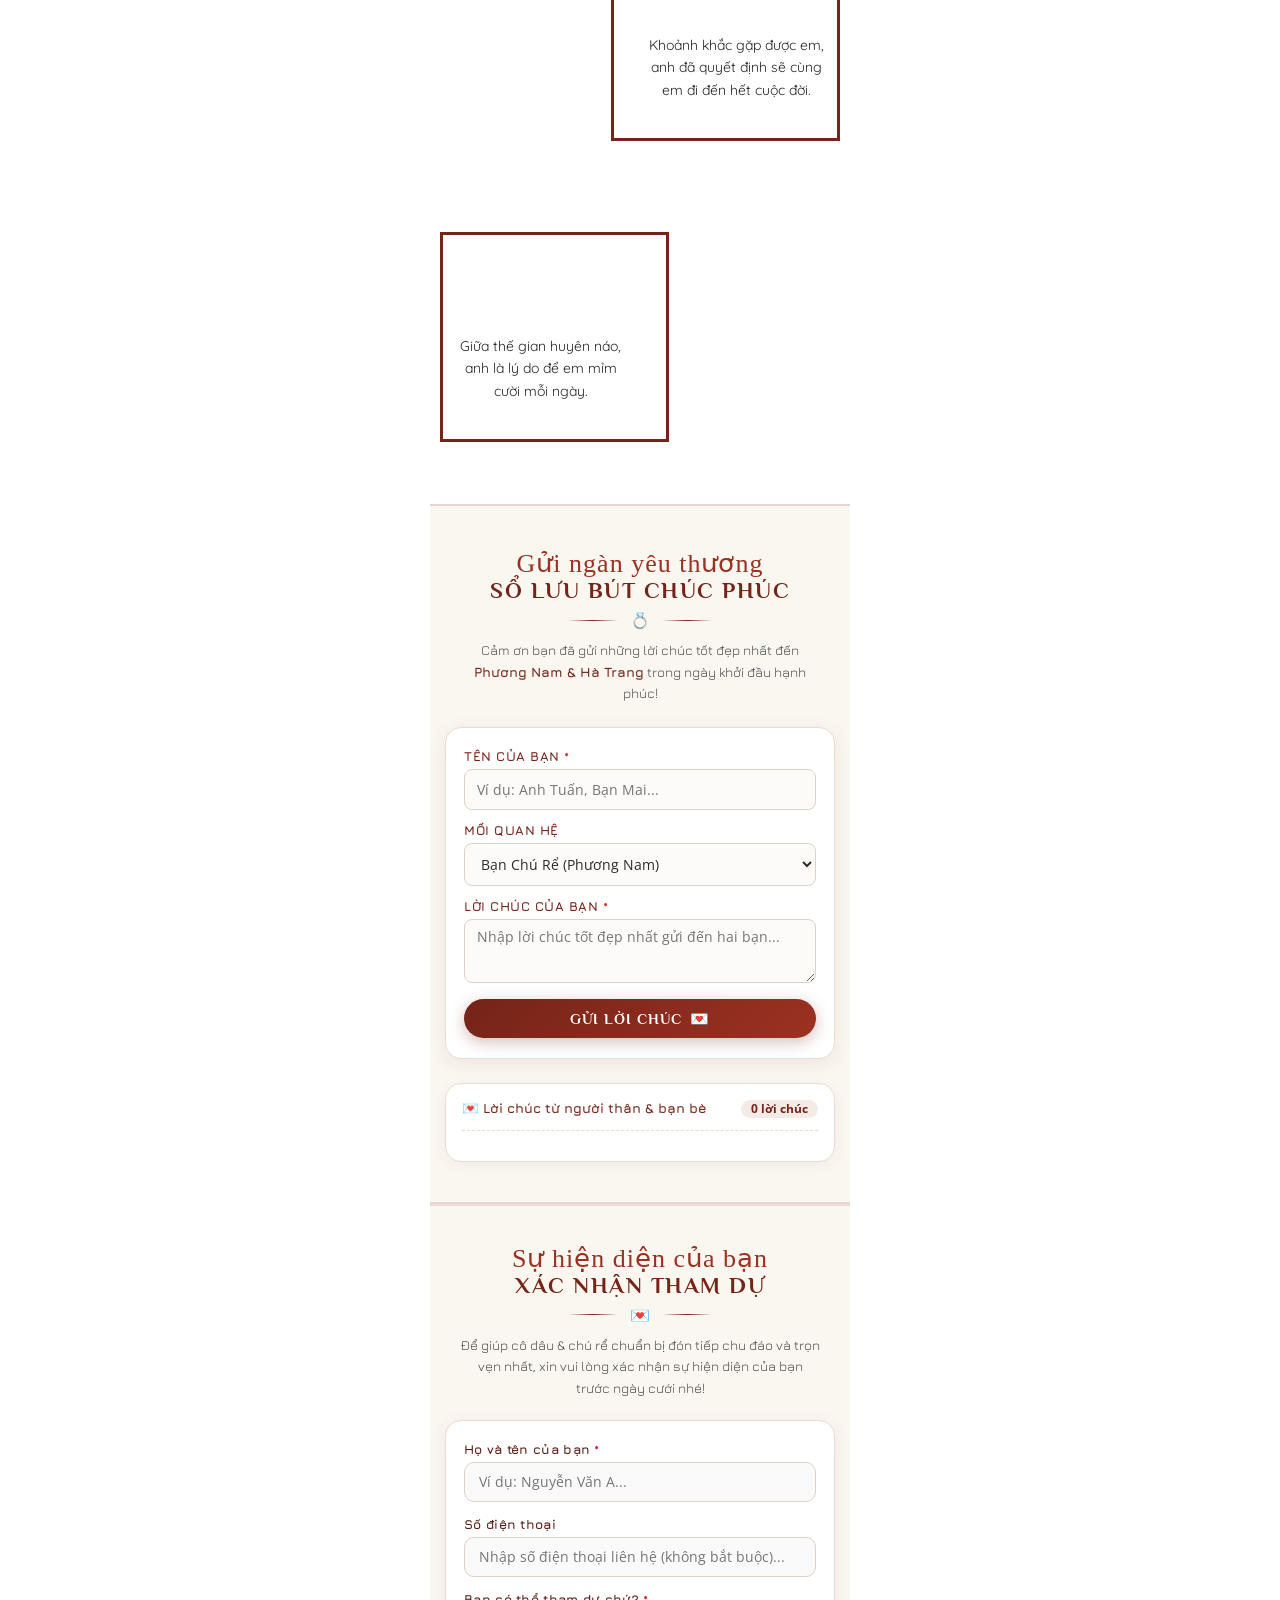
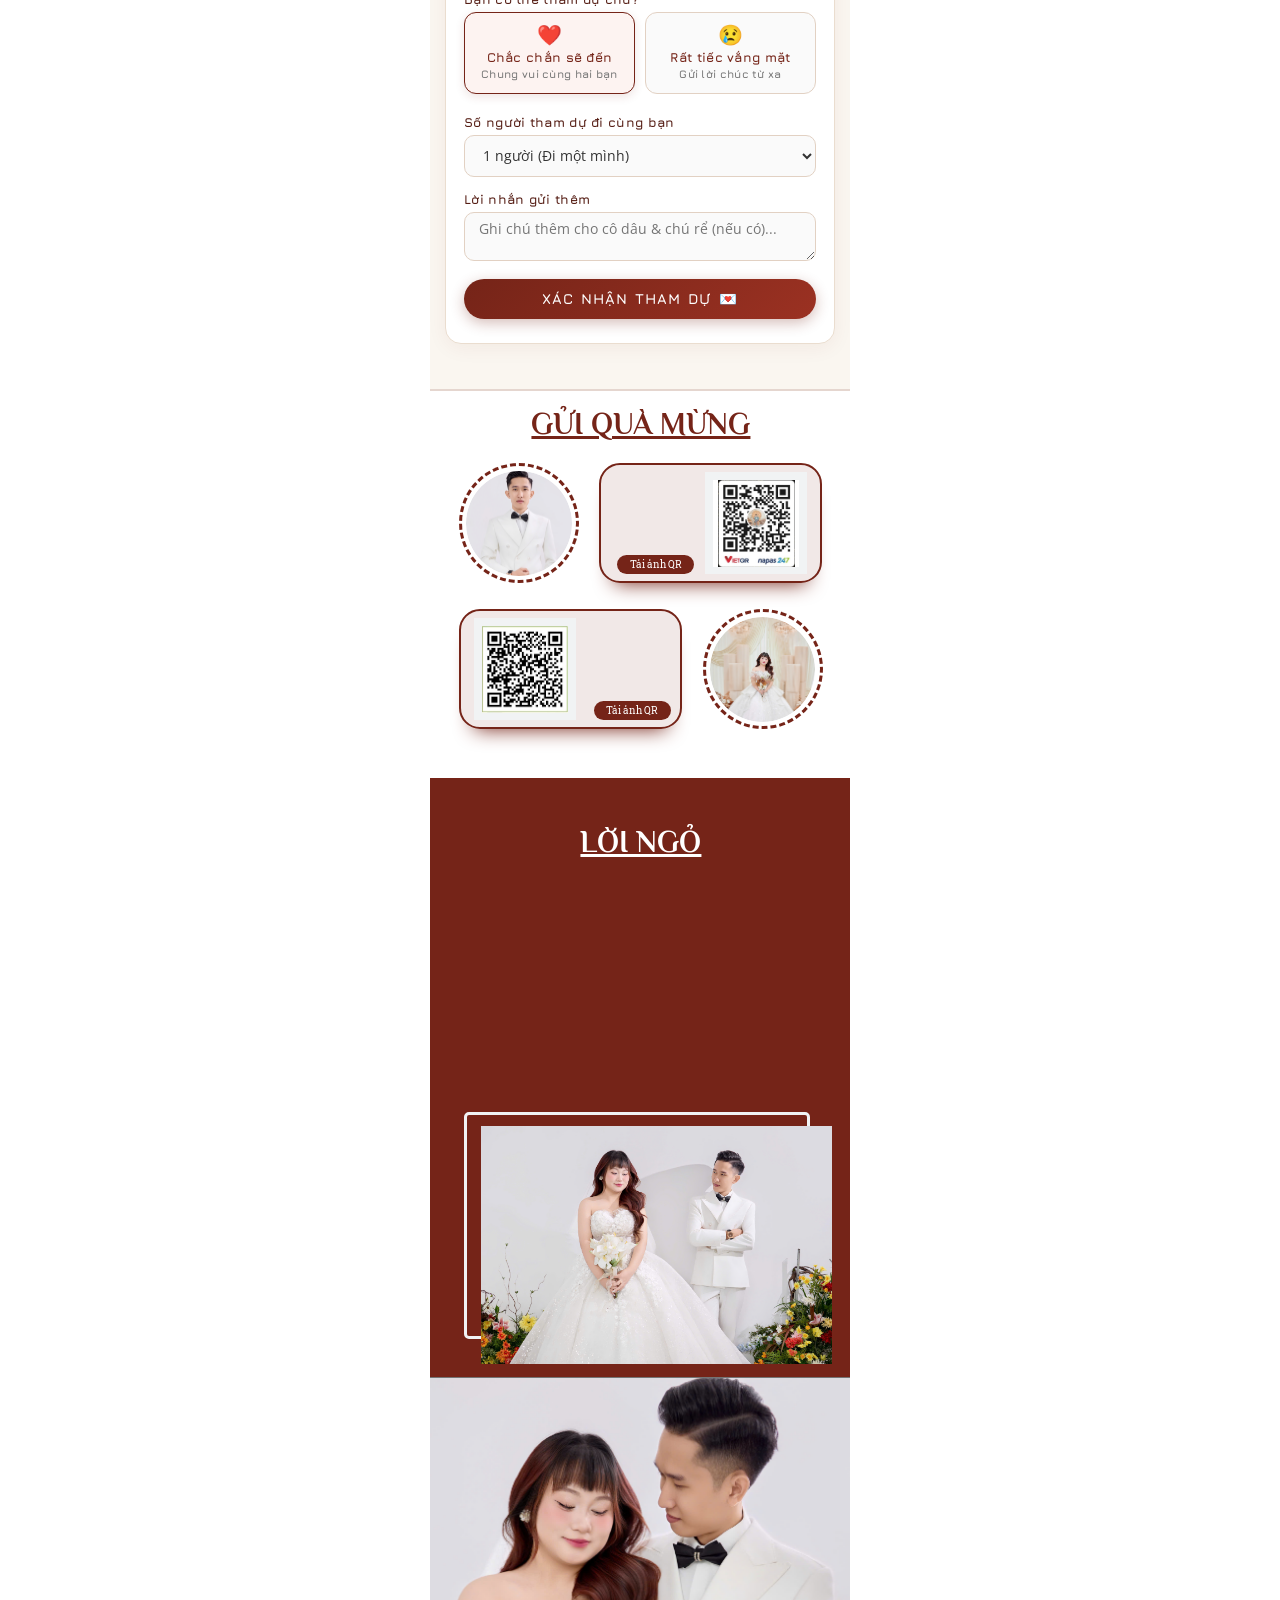
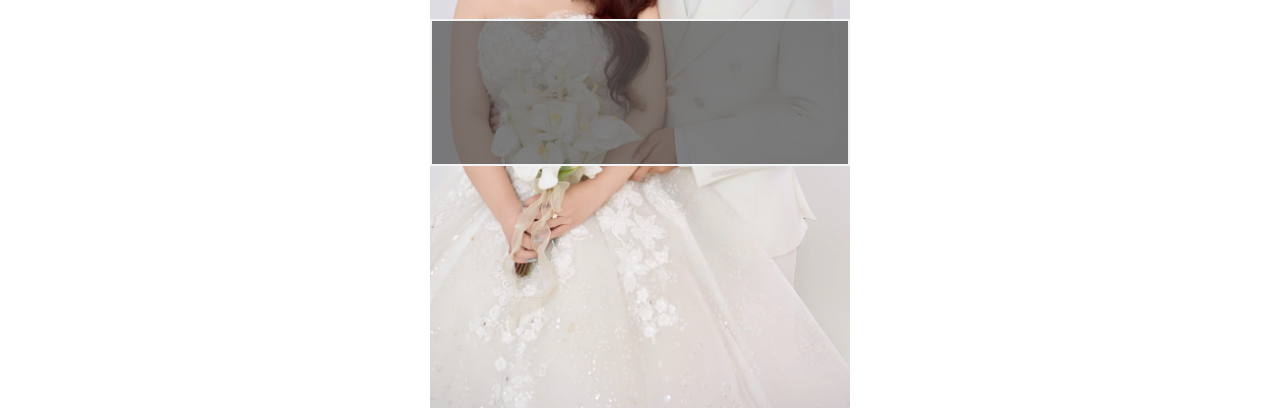
==== commit ea61003a: "Bo 2 truong khach moi cua ai va su kien tham du trong phan RSVP" ====
--- a/index.html
+++ b/index.html
@@ -1069,26 +1069,6 @@
           <input type="tel" id="rsvp-guest-phone" placeholder="Nhập số điện thoại liên hệ (không bắt buộc)..." autocomplete="tel">
         </div>
 
-        <!-- Khách mời của ai -->
-        <div class="rsvp-form-row">
-          <label for="rsvp-side">Bạn là khách mời của</label>
-          <select id="rsvp-side">
-            <option value="Khách mời Nhà Gái (Hà Trang)">Khách mời Nhà Gái (Cô dâu Hà Trang)</option>
-            <option value="Khách mời Nhà Trai (Phương Nam)">Khách mời Nhà Trai (Chú rể Phương Nam)</option>
-            <option value="Bạn chung của cả hai">Bạn chung của cả hai</option>
-            <option value="Người thân / Họ hàng">Người thân / Họ hàng</option>
-          </select>
-        </div>
-
-        <!-- Sự kiện tham dự -->
-        <div class="rsvp-form-row">
-          <label for="rsvp-event">Sự kiện bạn sẽ tham dự</label>
-          <select id="rsvp-event">
-            <option value="Lễ Vu Quy & Bữa cơm thân mật (17/10/2026 - Nhà Gái)">Lễ Vu Quy & Bữa cơm thân mật (17/10/2026 - Nhà Gái)</option>
-            <option value="Tiệc Cưới & Lễ Thành Hôn (18/10/2026 - Nhà Trai)">Tiệc Cưới & Lễ Thành Hôn (18/10/2026 - Nhà Trai)</option>
-            <option value="Cả hai ngày vui (17/10 & 18/10/2026)">Cả hai ngày vui (17/10 & 18/10/2026)</option>
-          </select>
-        </div>
 
         <!-- Lựa chọn có tham dự hay không -->
         <div class="rsvp-form-row">
@@ -1441,6 +1421,9 @@
 
 <script>
 // LOGIC CHO PHẦN XÁC NHẬN THAM GIA (RSVP)
+// Điền link Google Apps Script Webhook vào đây nếu muốn lưu trực tiếp về Google Sheets:
+window.RSVP_GOOGLE_SHEET_URL = ''; 
+
 (function() {
   const RSVP_STORAGE_KEY = 'wedding_rsvp_nam_trang';
 
@@ -1497,10 +1480,8 @@
 
       details.innerHTML = `
         <div style="margin-bottom: 4px;">👤 <strong>Khách mời:</strong> ${escapeHTML(saved.name)} ${saved.phone ? `(${escapeHTML(saved.phone)})` : ''}</div>
-        <div style="margin-bottom: 4px;">🤝 <strong>Phía:</strong> ${escapeHTML(saved.side)}</div>
-        <div style="margin-bottom: 4px;">📅 <strong>Sự kiện:</strong> ${escapeHTML(saved.event)}</div>
         <div style="margin-bottom: 4px;">✨ <strong>Trạng thái:</strong> ${attendText}</div>
-        ${saved.attending === 'yes' ? `<div style="margin-bottom: 4px;">👥 <strong>Số lượng:</strong> ${saved.guestCount} người</div>` : ''}
+        ${saved.attending === 'yes' ? `<div style="margin-bottom: 4px;">👥 <strong>Số người tham dự:</strong> ${saved.guestCount} người</div>` : ''}
         ${saved.note ? `<div style="margin-top: 6px; font-style: italic; color: #555;">💬 <strong>Lời nhắn:</strong> “${escapeHTML(saved.note)}”</div>` : ''}
       `;
     } else {
@@ -1529,8 +1510,6 @@
 
     const name = nameInput.value.trim();
     const phone = phoneInput ? phoneInput.value.trim() : '';
-    const side = sideSelect.value;
-    const eventVal = eventSelect.value;
     
     let attending = 'yes';
     for (let r of attendRadios) {
@@ -1544,13 +1523,25 @@
     const record = {
       name: name,
       phone: phone,
-      side: side,
-      event: eventVal,
       attending: attending,
       guestCount: attending === 'yes' ? guestCount : '0',
       note: note,
       time: new Date().toLocaleString('vi-VN')
     };
+
+    // Tự động gửi tới Google Sheets Webhook nếu được cấu hình
+    if (window.RSVP_GOOGLE_SHEET_URL && window.RSVP_GOOGLE_SHEET_URL.startsWith('http')) {
+      try {
+        fetch(window.RSVP_GOOGLE_SHEET_URL, {
+          method: 'POST',
+          mode: 'no-cors',
+          headers: { 'Content-Type': 'application/json' },
+          body: JSON.stringify(record)
+        });
+      } catch(err) {
+        console.log('RSVP webhook error:', err);
+      }
+    }
 
     saveRSVP(record);
     renderRSVPStatus();
@@ -1589,8 +1580,6 @@
 
       if (nameInput) nameInput.value = saved.name || '';
       if (phoneInput) phoneInput.value = saved.phone || '';
-      if (sideSelect) sideSelect.value = saved.side || sideSelect.value;
-      if (eventSelect) eventSelect.value = saved.event || eventSelect.value;
       
       const isYes = (saved.attending !== 'no');
       for (let r of attendRadios) {
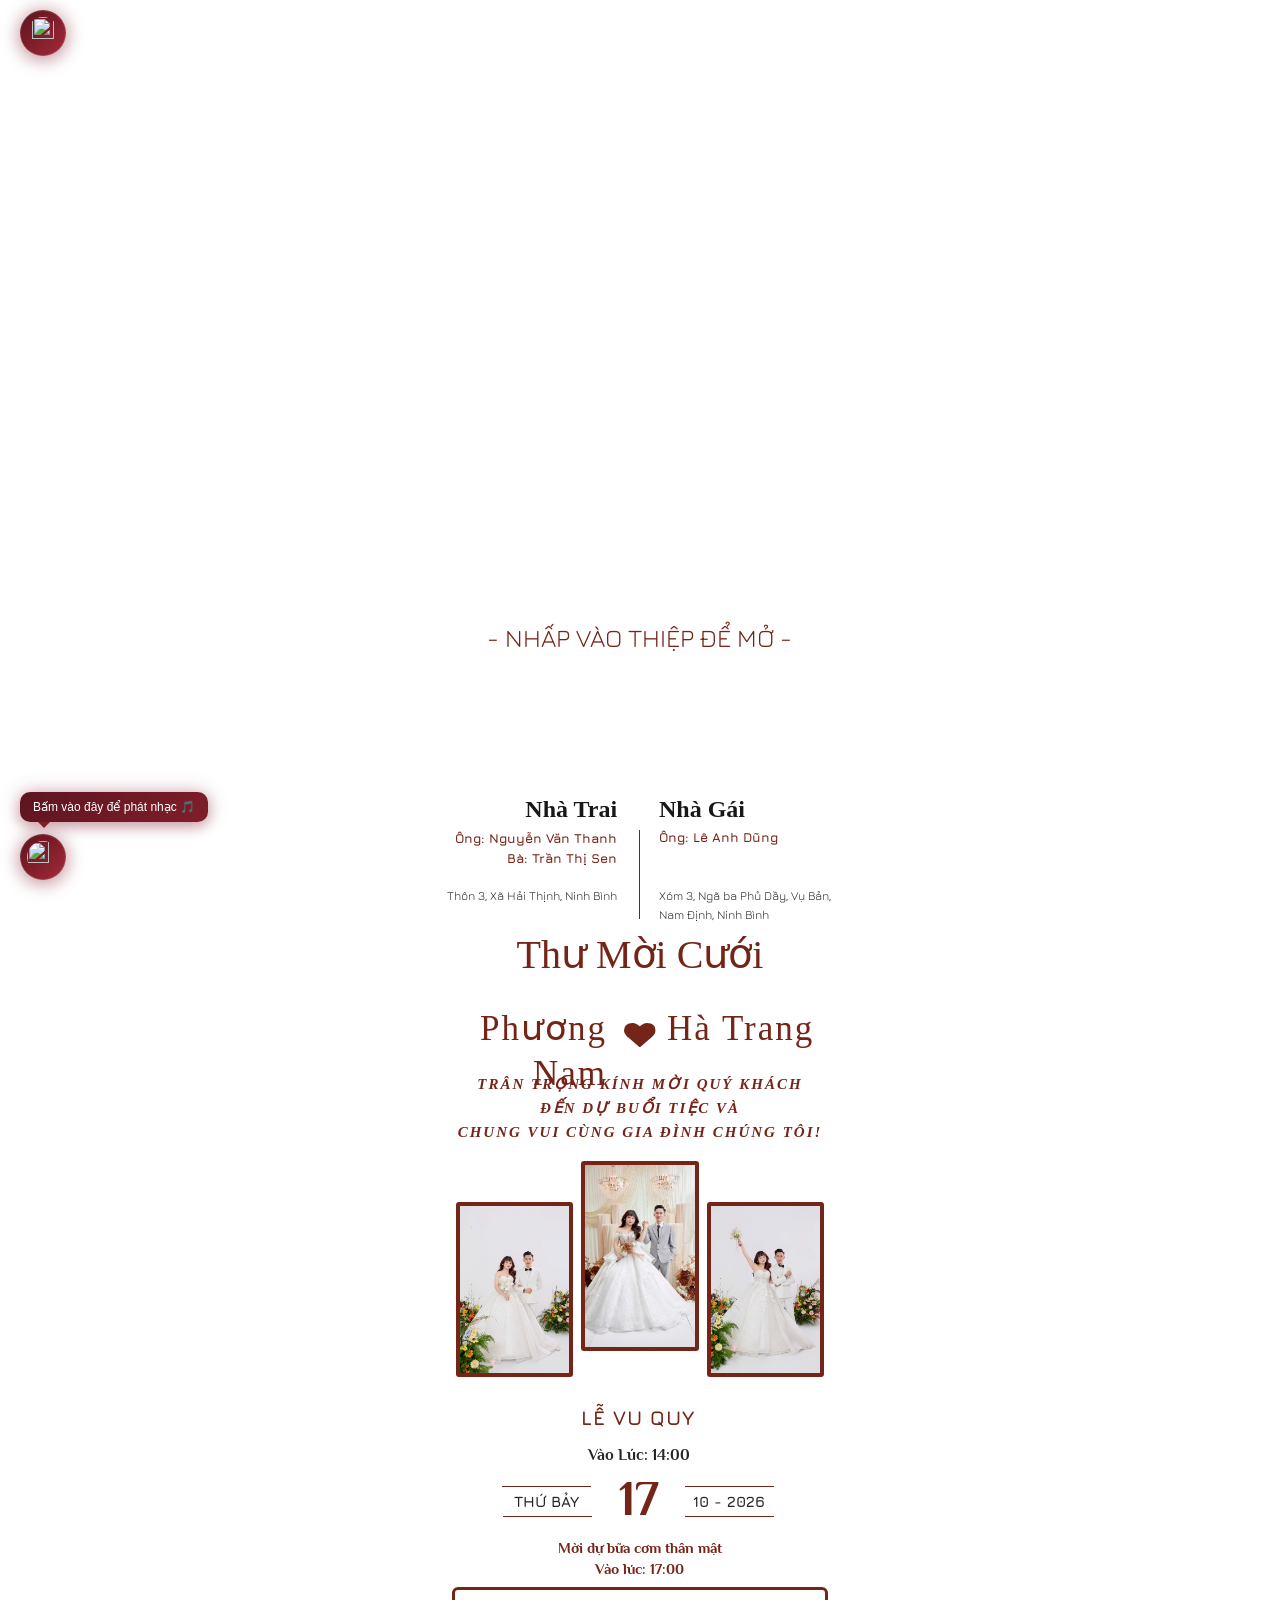
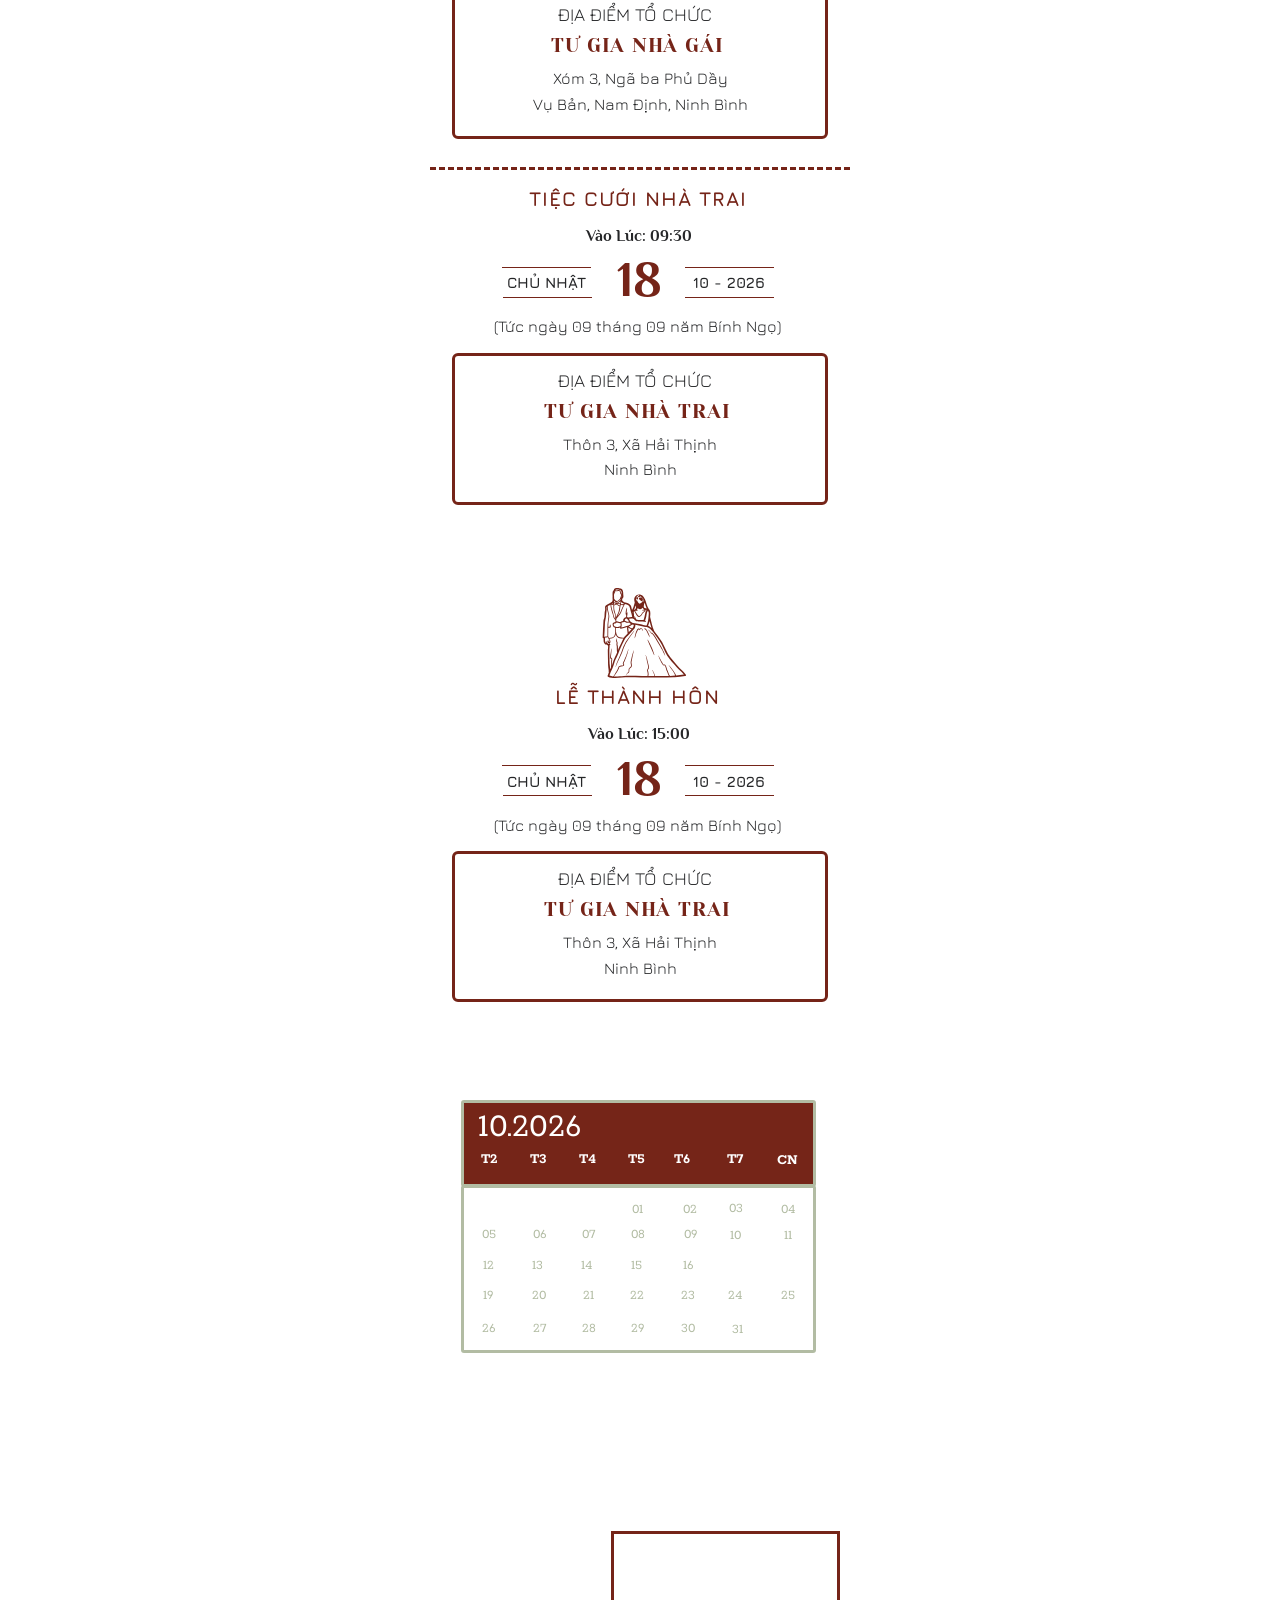
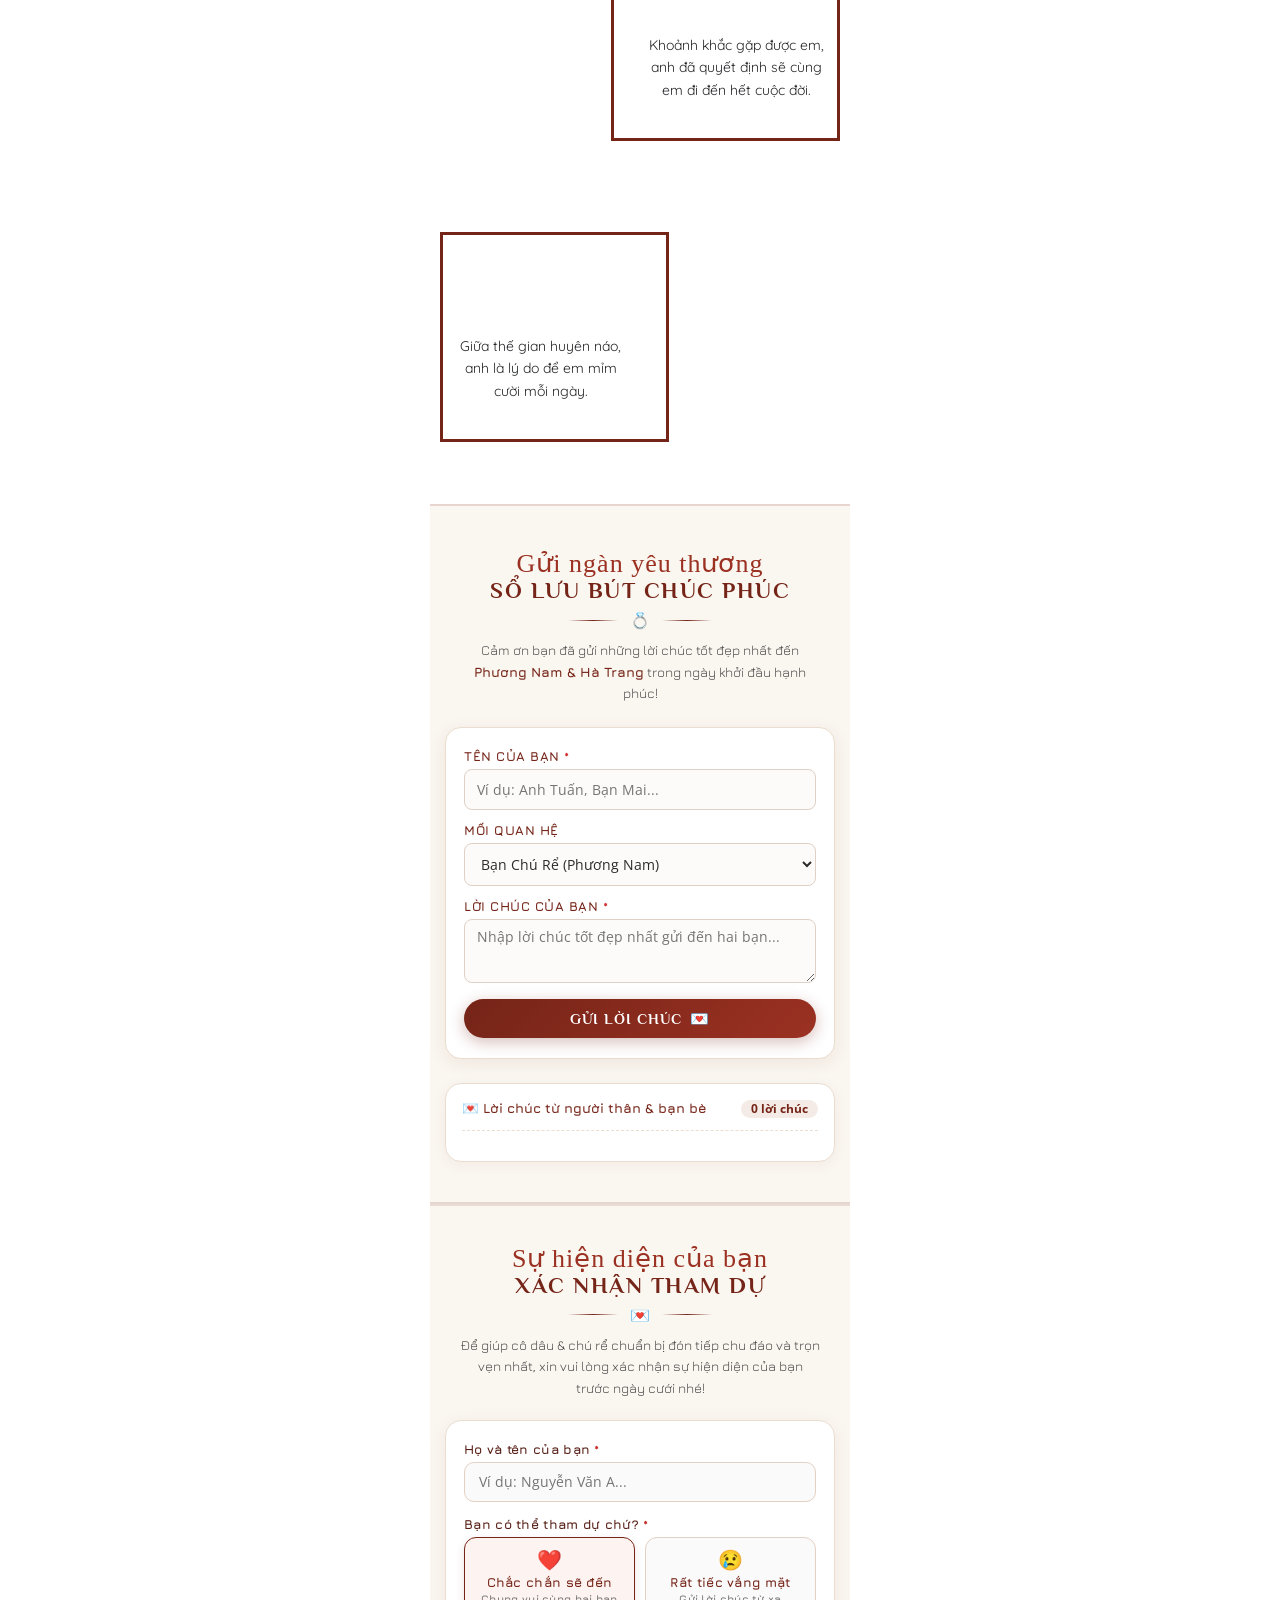
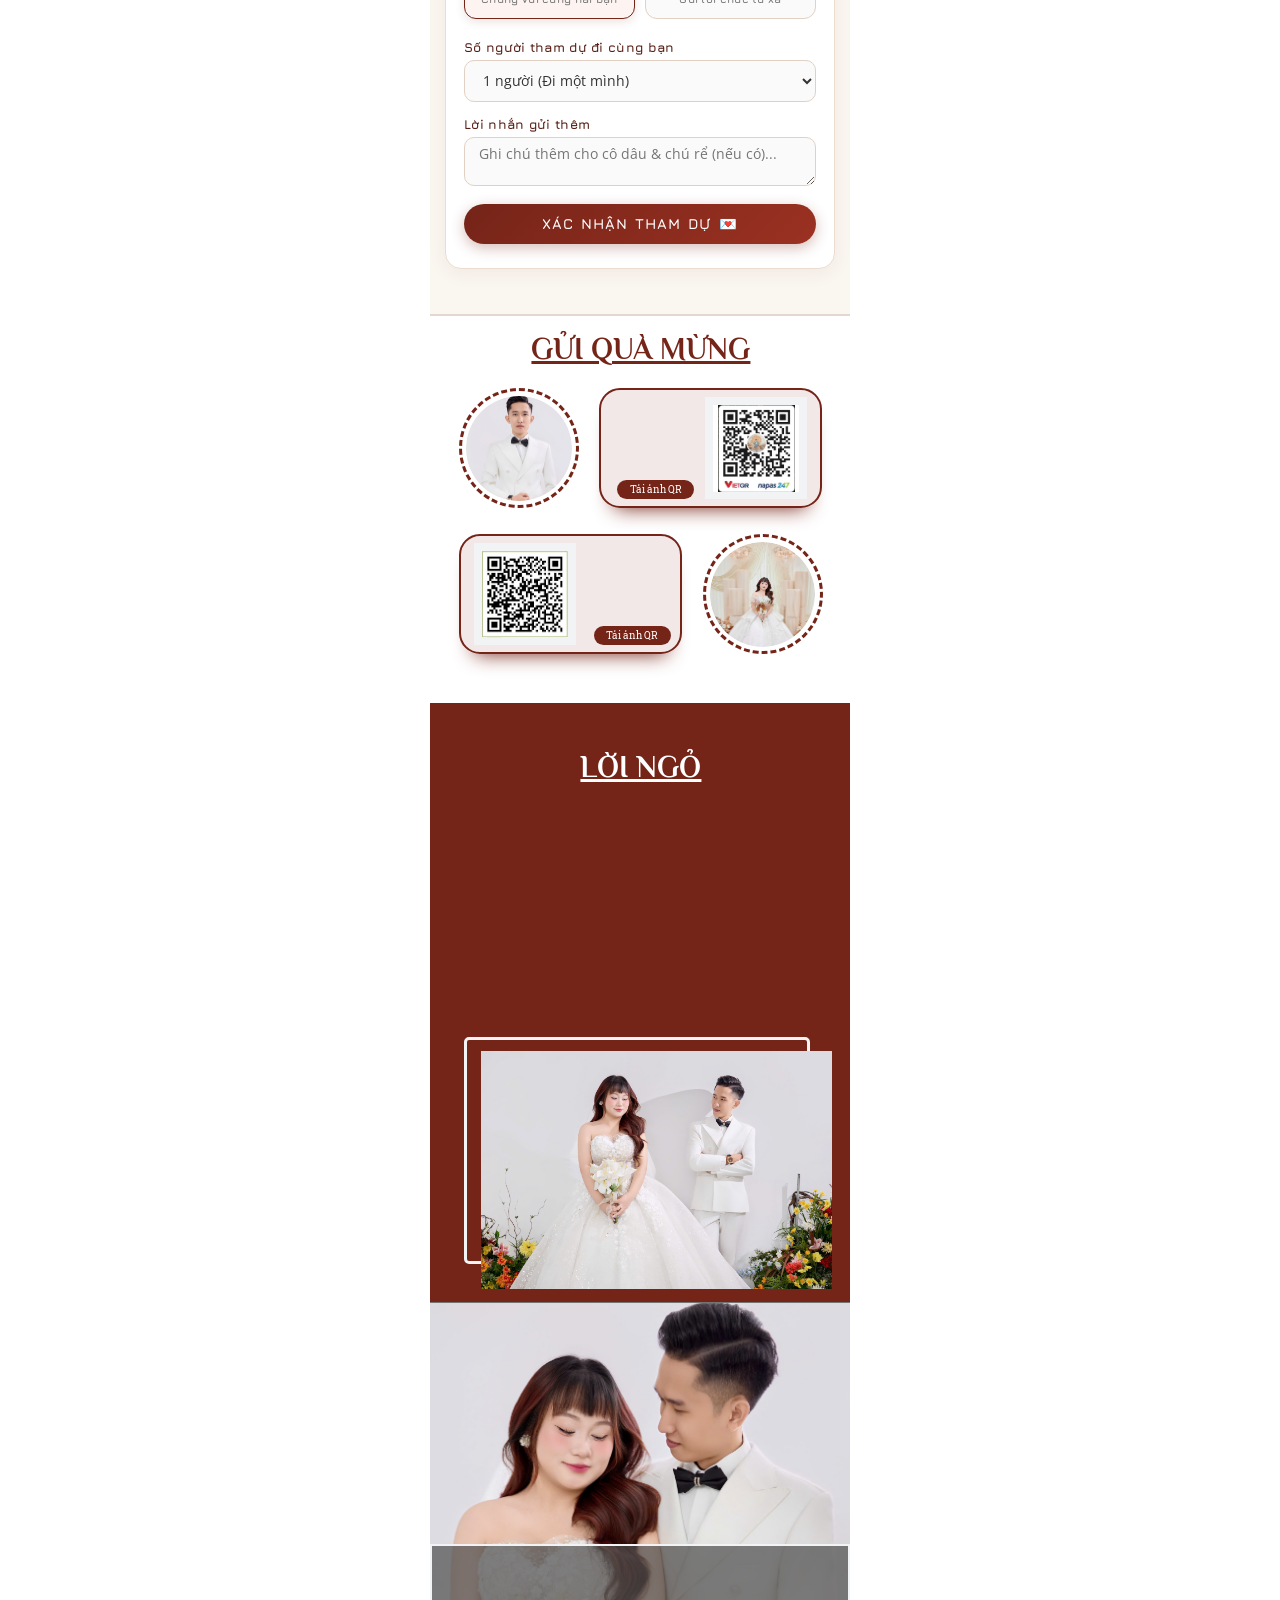
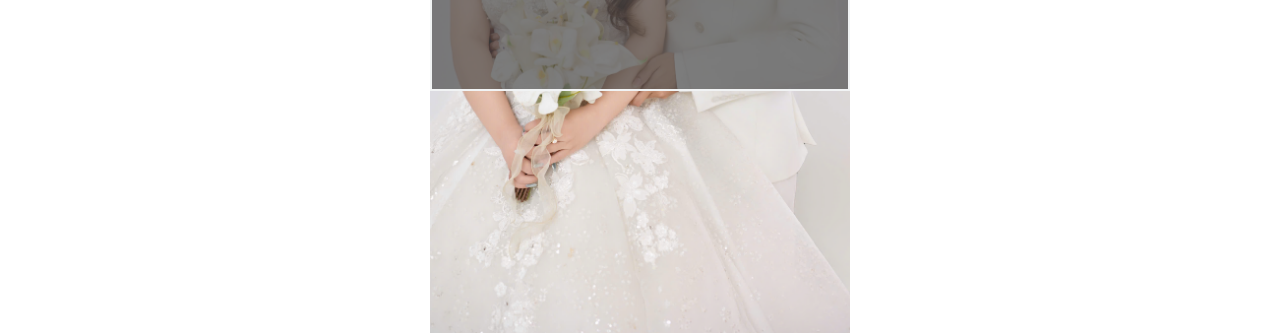
==== commit 180f399f: "Bo truong so dien thoai trong form RSVP" ====
--- a/index.html
+++ b/index.html
@@ -1063,12 +1063,6 @@
           <input type="text" id="rsvp-guest-name" placeholder="Ví dụ: Nguyễn Văn A..." required autocomplete="name">
         </div>
 
-        <!-- Số điện thoại -->
-        <div class="rsvp-form-row">
-          <label for="rsvp-guest-phone">Số điện thoại</label>
-          <input type="tel" id="rsvp-guest-phone" placeholder="Nhập số điện thoại liên hệ (không bắt buộc)..." autocomplete="tel">
-        </div>
-
 
         <!-- Lựa chọn có tham dự hay không -->
         <div class="rsvp-form-row">
@@ -1422,7 +1416,7 @@
 <script>
 // LOGIC CHO PHẦN XÁC NHẬN THAM GIA (RSVP)
 // Điền link Google Apps Script Webhook vào đây nếu muốn lưu trực tiếp về Google Sheets:
-window.RSVP_GOOGLE_SHEET_URL = ''; 
+window.RSVP_GOOGLE_SHEET_URL = 'https://script.google.com/macros/s/AKfycbyuT1yqV2XfSGoW42_4RnMR5Ij-qrBbburadsXC1TzAUZK8eJk5Ur9R8m_aFvO1KRDl/exec'; 
 
 (function() {
   const RSVP_STORAGE_KEY = 'wedding_rsvp_nam_trang';
@@ -1479,7 +1473,7 @@
         : '<strong style="color:#c92a2a;">Rất tiếc không thể đến 😢</strong>';
 
       details.innerHTML = `
-        <div style="margin-bottom: 4px;">👤 <strong>Khách mời:</strong> ${escapeHTML(saved.name)} ${saved.phone ? `(${escapeHTML(saved.phone)})` : ''}</div>
+        <div style="margin-bottom: 4px;">👤 <strong>Khách mời:</strong> ${escapeHTML(saved.name)}</div>
         <div style="margin-bottom: 4px;">✨ <strong>Trạng thái:</strong> ${attendText}</div>
         ${saved.attending === 'yes' ? `<div style="margin-bottom: 4px;">👥 <strong>Số người tham dự:</strong> ${saved.guestCount} người</div>` : ''}
         ${saved.note ? `<div style="margin-top: 6px; font-style: italic; color: #555;">💬 <strong>Lời nhắn:</strong> “${escapeHTML(saved.note)}”</div>` : ''}
@@ -1509,7 +1503,6 @@
     const toast = document.getElementById('rsvp-toast');
 
     const name = nameInput.value.trim();
-    const phone = phoneInput ? phoneInput.value.trim() : '';
     
     let attending = 'yes';
     for (let r of attendRadios) {
@@ -1522,7 +1515,7 @@
 
     const record = {
       name: name,
-      phone: phone,
+      phone: '',
       attending: attending,
       guestCount: attending === 'yes' ? guestCount : '0',
       note: note,
@@ -1535,7 +1528,7 @@
         fetch(window.RSVP_GOOGLE_SHEET_URL, {
           method: 'POST',
           mode: 'no-cors',
-          headers: { 'Content-Type': 'application/json' },
+          headers: { 'Content-Type': 'text/plain;charset=utf-8' },
           body: JSON.stringify(record)
         });
       } catch(err) {
@@ -1579,7 +1572,6 @@
       const noteInput = document.getElementById('rsvp-note');
 
       if (nameInput) nameInput.value = saved.name || '';
-      if (phoneInput) phoneInput.value = saved.phone || '';
       
       const isYes = (saved.attending !== 'no');
       for (let r of attendRadios) {
